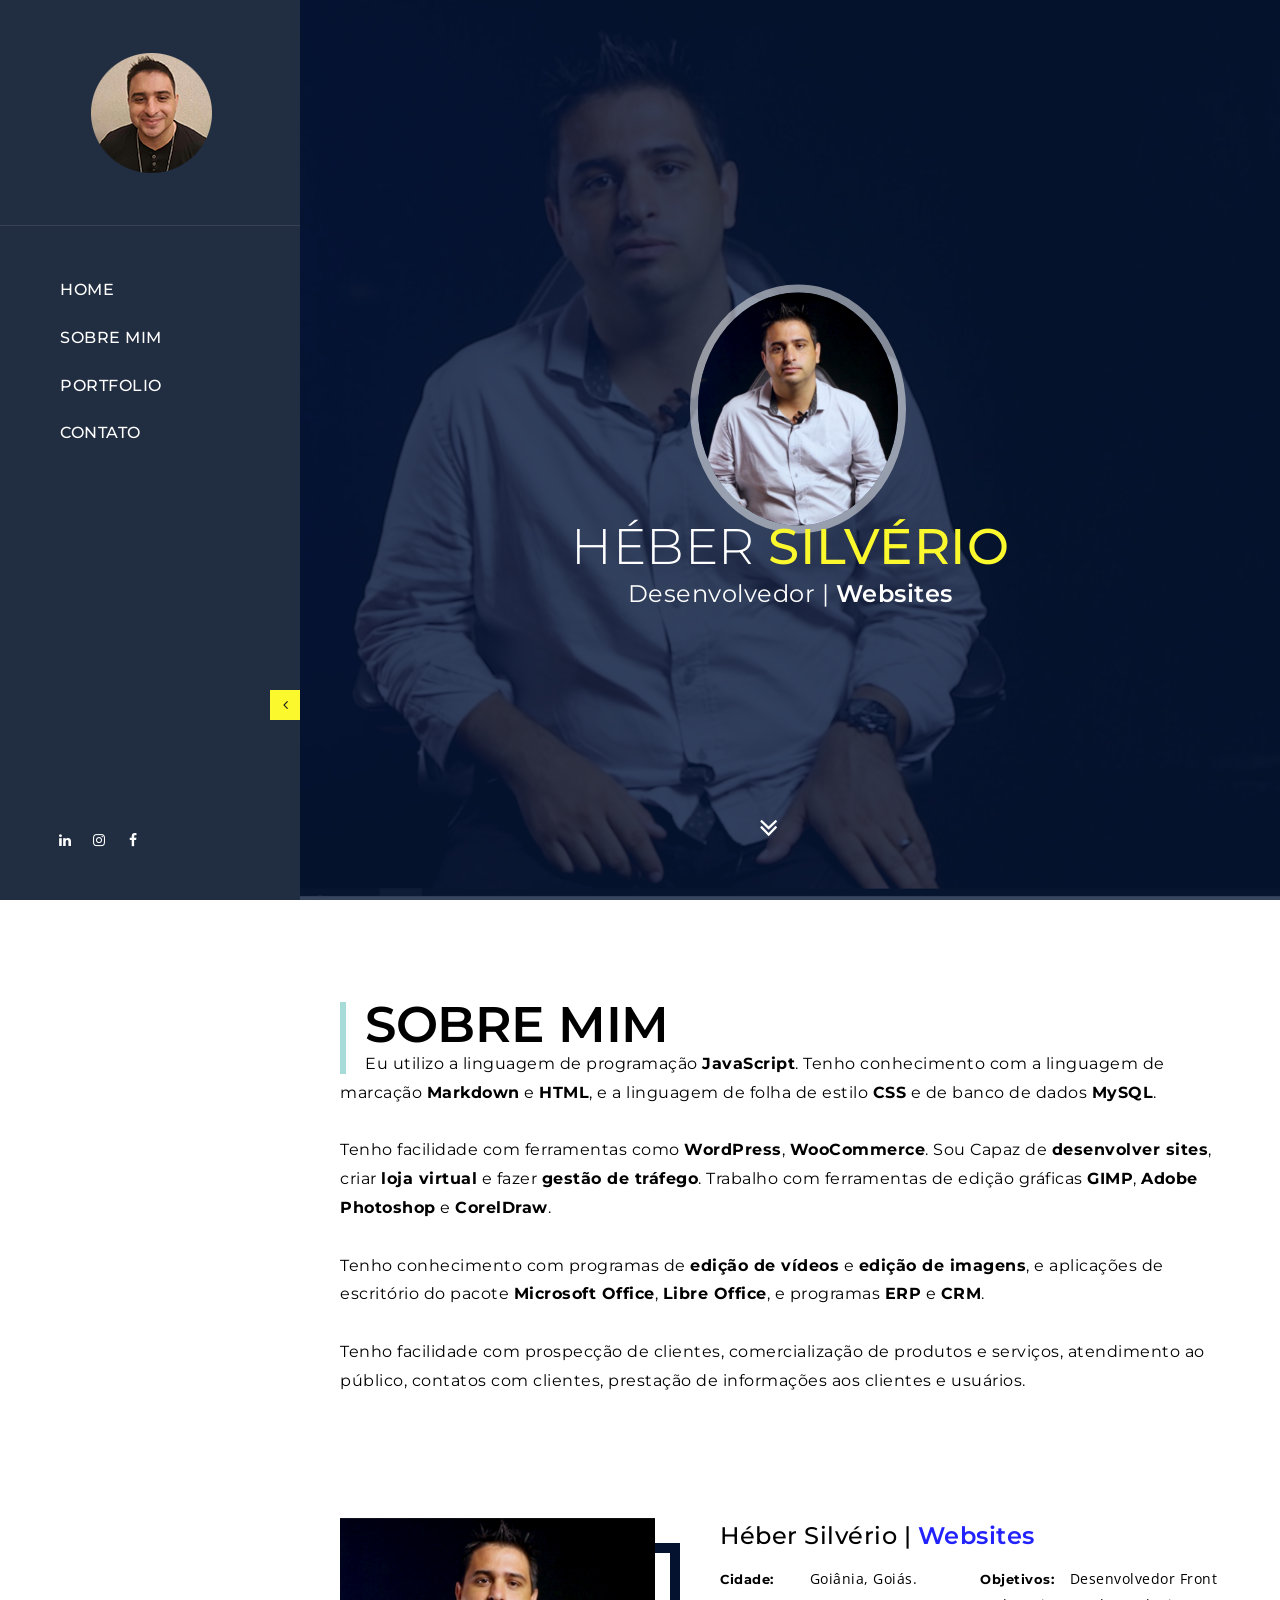
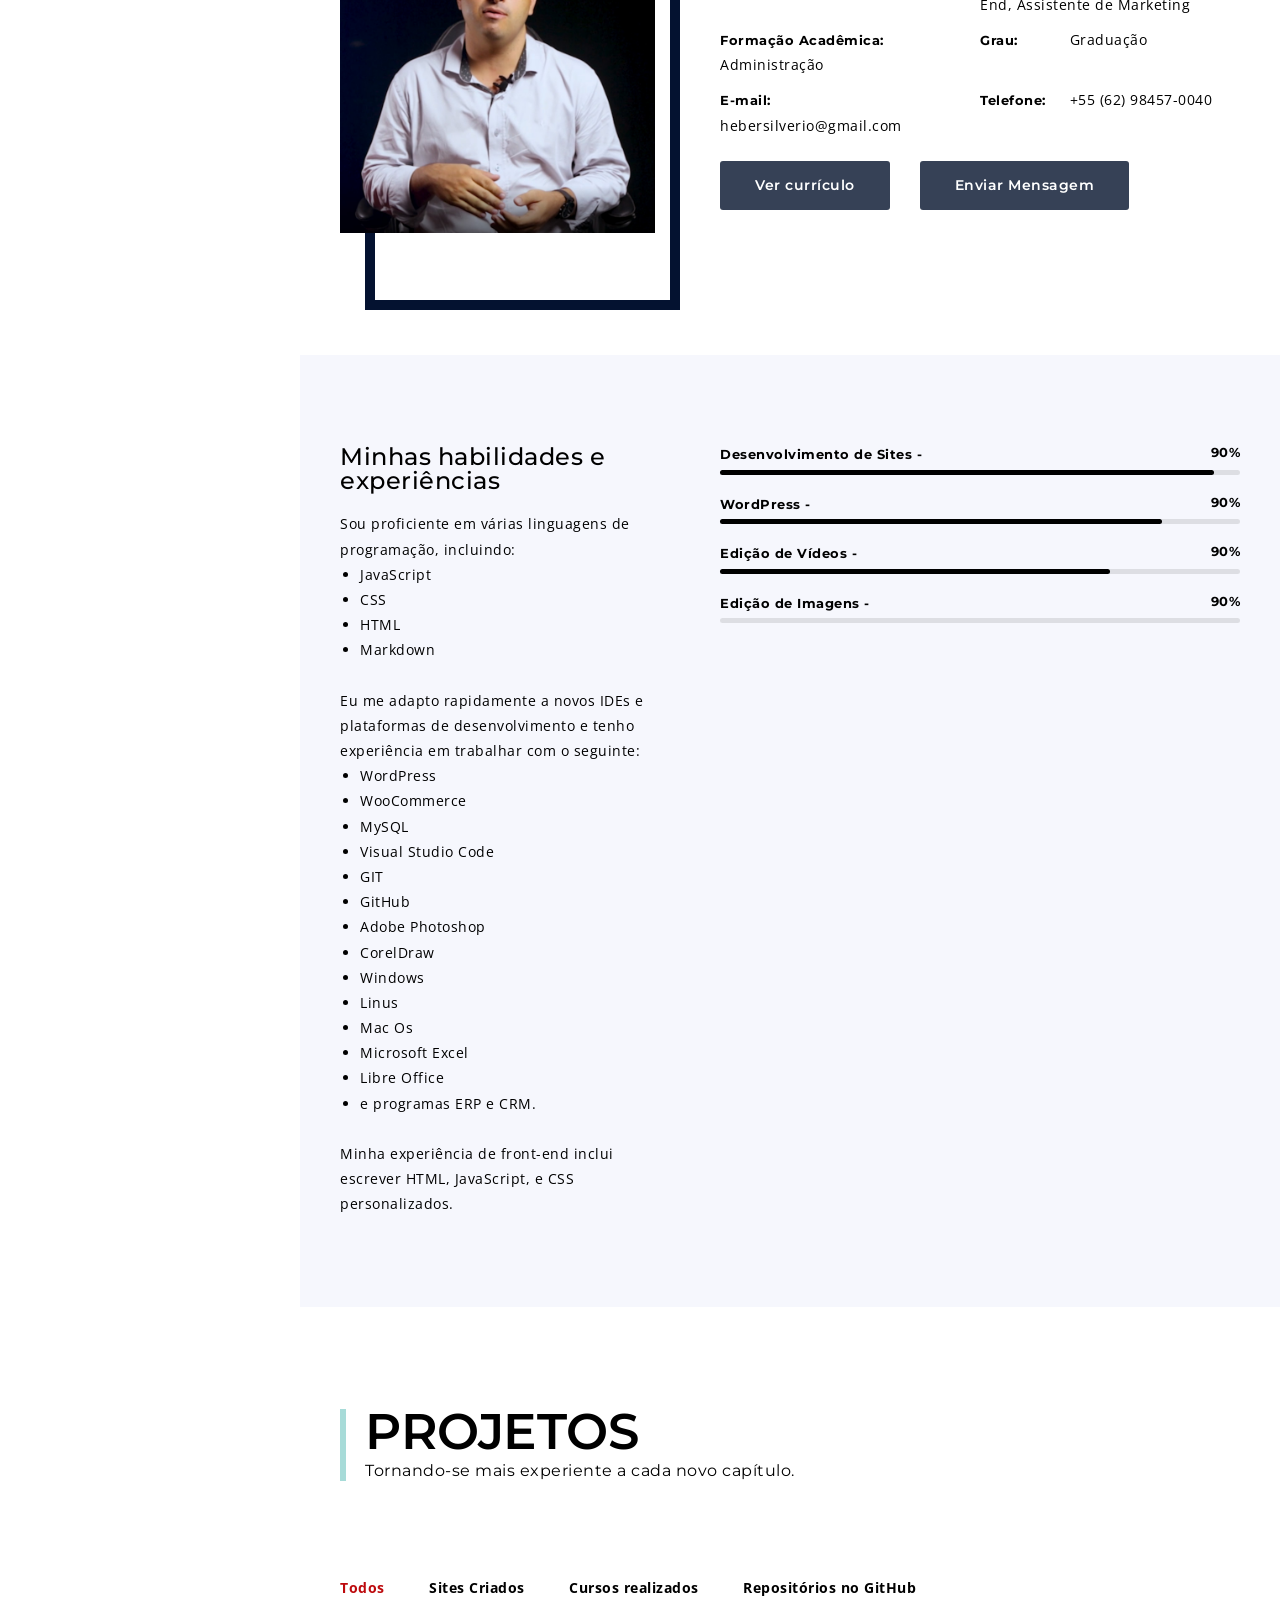
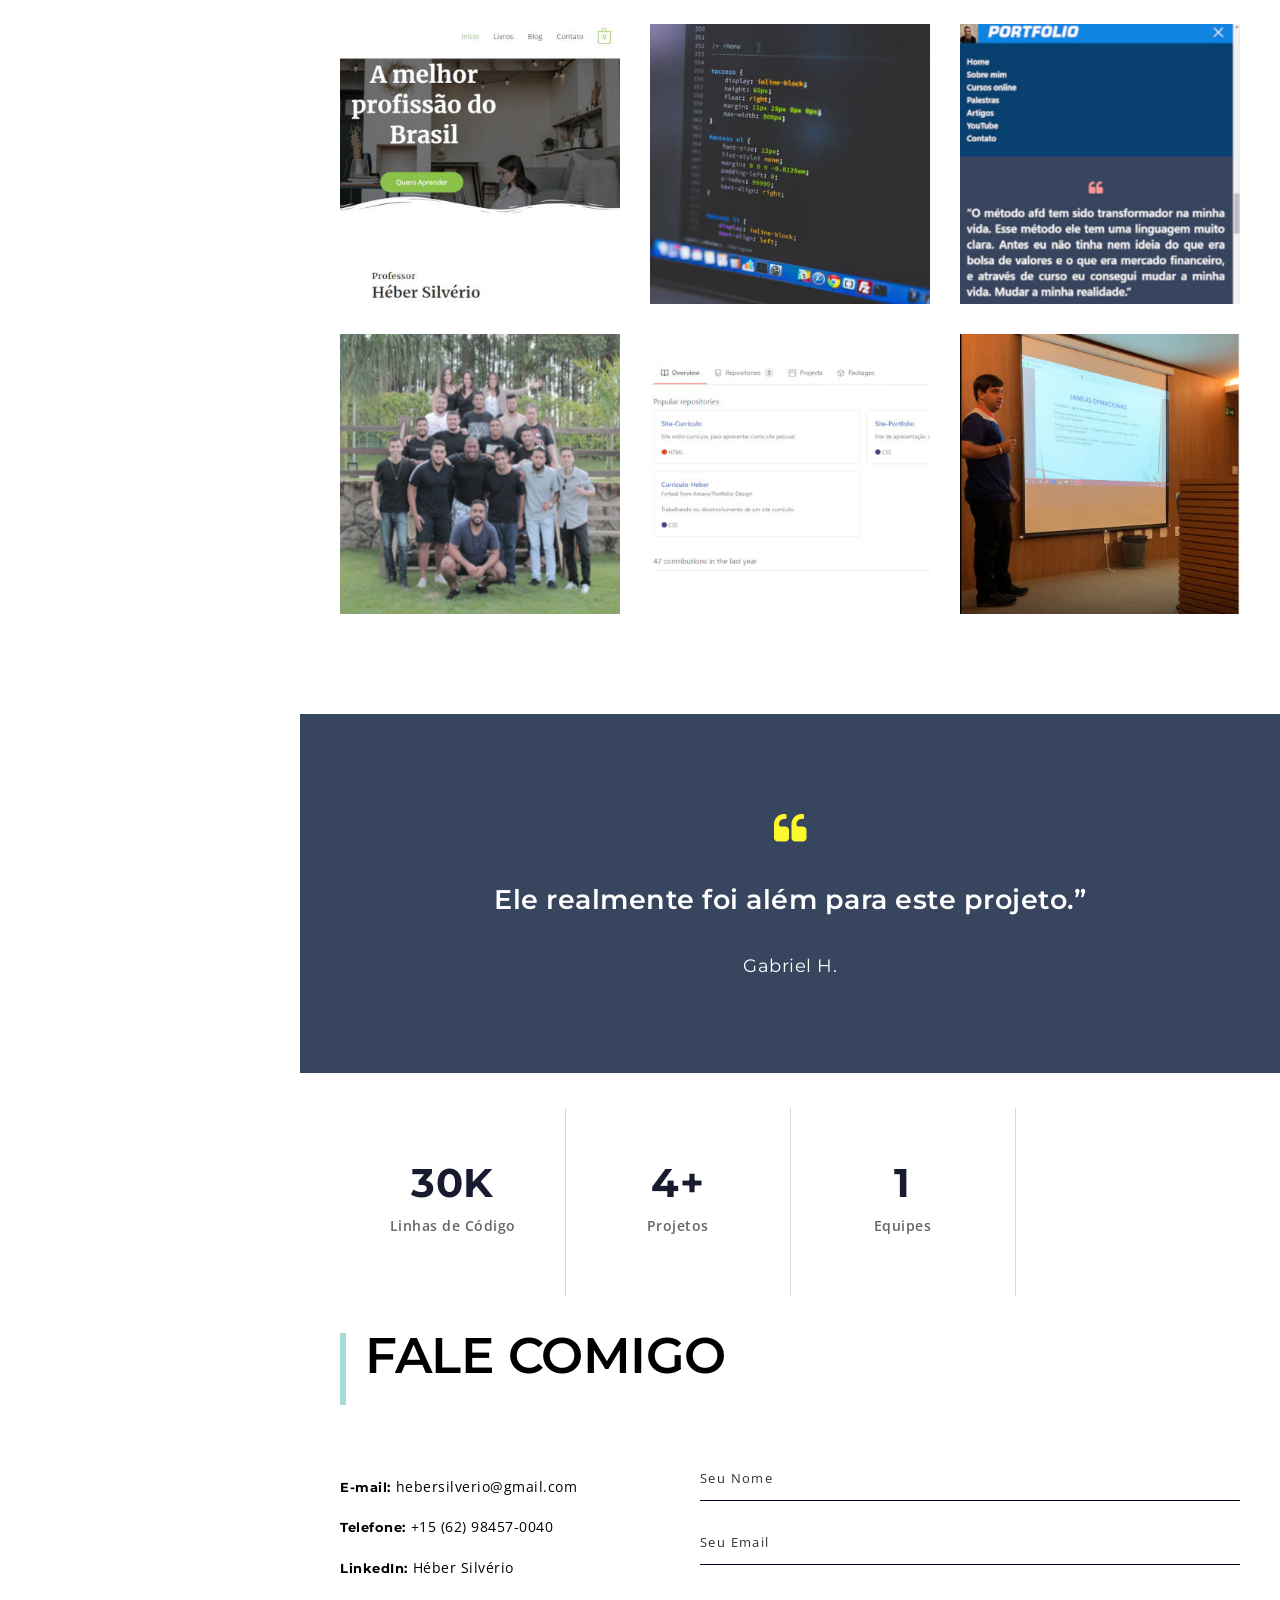
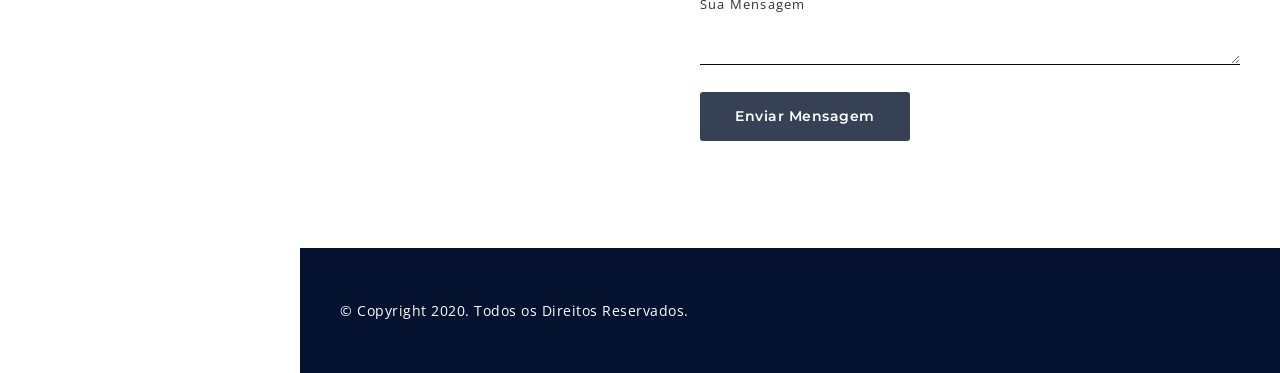
==== index.html @ 70195f23 "objetivos" ====
<!DOCTYPE html>

<html lang="pt-br">


<head>

    <meta http-equiv="Content-Type" content="text/html; charset=utf-8" />
    <meta name="description" content="Currículo de Héber">
    <meta name="Héber Silvério" content="Marketify">
    <meta name="viewport" content="width=device-width, initial-scale=1, maximum-scale=1">
    <title>Currículo Héber</title>
    <!-- STYLES -->
    <link href="https://fonts.googleapis.com/css?family=Montserrat:400,400i,500,500i,600,600i,700,700i,800,800i,900,900i" rel="stylesheet">
    <link href="https://fonts.googleapis.com/css?family=Open+Sans:400,400i,600,600i,700,700i,800,800i" rel="stylesheet">
    <link rel="stylesheet" type="text/css" href="css/plugins.css" />
    <link rel="stylesheet" type="text/css" href="css/style.css" />
    <!--[if lt IE 9]> <script type="text/javascript" src="js/modernizr.custom.js"></script> <![endif]-->
    <!-- /STYLES -->

</head>

<body>
    <!-- WRAPPER ALL -->
    <div class="arlo_tm_wrapper_all">

        <div id="arlo_tm_popup_blog">
            <div class="container">
                <div class="inner_popup scrollable"></div>
            </div>
            <span class="close"><a href="#"></a></span>
        </div>

        <!-- PRELOADER -->
        <div class="arlo_tm_preloader">
            <div class="spinner_wrap">
                <div class="spinner"></div>
            </div>
        </div>
        <!-- /PRELOADER -->

        <!-- MOBILE MENU -->
        <div class="arlo_tm_mobile_header_wrap">
            <div class="main_wrap">
                <div class="logo">
                    <img src="img/logo/logo_mobile.png" alt="" />
                </div>
                <div class="arlo_tm_trigger">
                    <div class="hamburger hamburger--collapse-r">
                        <div class="hamburger-box">
                            <div class="hamburger-inner"></div>
                        </div>
                    </div>
                </div>
            </div>
            <div class="arlo_tm_mobile_menu_wrap">
                <div class="mob_menu">
                    <ul class="anchor_nav">
                        <li><a href="#home">Home</a></li>
                        <li><a href="#about">Sobre mim</a></li>
                        <li><a href="#portfolio">Portfolio</a></li>
                        <li><a href="#contact">Contato</a></li>
                    </ul>
                </div>
            </div>
        </div>
        <!-- /MOBILE MENU -->

        <!-- CONTENT -->
        <div class="arlo_tm_content">

            <!-- LEFTPART -->
            <div class="arlo_tm_leftpart_wrap">
                <div class="leftpart_inner">
                    <div class="logo_wrap">
                        <a href="#"><img src="img/logo/desktop_logo.png" alt="" /></a>
                    </div>
                    <div class="menu_list_wrap">
                        <ul class="anchor_nav">
                            <li><a href="#home">Home</a></li>
                            <li><a href="#about">Sobre mim</a></li>
                            <li><a href="#portfolio">Portfolio</a></li>
                            <li><a href="#contact">Contato</a></li>
                        </ul>
                    </div>
                    <div class="leftpart_bottom">
                        <div class="social_wrap">
                            <ul>
                                <li><a href="https://www.linkedin.com/in/heber-silverio-68b0381b9/"><i class="xcon-linkedin"></i></a></li>
                                <li><a href="https://www.instagram.com/hebersilverio1/?hl=pt-br"><i class="xcon-instagram"></i></a></li>
                                <li><a href="https://web.facebook.com/heber.silverio.73"><i class="xcon-facebook"></i></a></li>
                            </ul>
                        </div>
                    </div>
                    <a class="arlo_tm_resize" href="#"><i class="xcon-angle-left"></i></a>
                </div>
            </div>
            <!-- /LEFTPART -->

            <!-- RIGHTPART -->
            <div class="arlo_tm_rightpart">
                <div class="rightpart_inner">
                    <div class="arlo_tm_section" id="home">
                        <div class="arlo_tm_hero_header_wrap">
                            <div class="arlo_tm_universal_box_wrap">
                                <div class="bg_wrap">
                                    <div class="overlay_image hero jarallax" data-speed="0.1"></div>
                                    <div class="overlay_color hero"></div>
                                </div>
                                <div class="content hero">
                                    <div class="inner_content">
                                        <div class="image_wrap">
                                            <img src="img/about/Hb550x640.jpg" alt="" />
                                        </div>
                                        <div class="name_holder">
                                            <h3>Héber <span>Silvério</span></h3>
                                        </div>
                                        <div class="text_typing">
                                            <p> Desenvolvedor | <span class="arlo_tm_animation_text_word"></span></p>
                                        </div>
                                    </div>
                                </div>
                                <div class="arlo_tm_arrow_wrap bounce anchor">
                                    <a href="#about"><i class="xcon-angle-double-down"></i></a>
                                </div>
                            </div>
                        </div>
                    </div>

                    <!-- ABOUT -->
                    <div class="arlo_tm_section relative" id="about">
                        <div class="arlo_tm_about_wrapper_all">
                            <div class="container">
                                <div class="arlo_tm_title_holder">
                                    <h3>Sobre Mim</h3>
                                    <span>
										Eu utilizo a linguagem de programação <strong>JavaScript</strong>. Tenho conhecimento com a linguagem de marcação <strong>Markdown</strong> e <strong>HTML</strong>, e a linguagem de folha de estilo <strong>CSS</strong> e de banco de dados <strong>MySQL</strong>.  
										<br><br>
										Tenho facilidade com ferramentas como <strong>WordPress</strong>, <strong>WooCommerce</strong>. Sou Capaz de <strong>desenvolver sites</strong>, criar <strong>loja virtual</strong> e fazer <strong>gestão de tráfego</strong>. Trabalho com ferramentas de edição gráficas <strong>GIMP</strong>, <strong>Adobe Photoshop</strong> e <strong>CorelDraw</strong>. 
										<br><br>
										Tenho conhecimento com programas de <strong>edição de vídeos</strong> e <strong>edição de imagens</strong>, e aplicações de escritório do pacote <strong>Microsoft Office</strong>, <strong>Libre Office</strong>, e programas <strong>ERP</strong> e <strong>CRM</strong>. 
										<br><br>
										Tenho facilidade com prospecção de clientes, comercialização de produtos e serviços, atendimento ao público, contatos com clientes, prestação de informações aos clientes e usuários.
										<br><br>
										
								</span>
                                </div>
                                <div class="arlo_tm_about_wrap">
                                    <div class="author_wrap">
                                        <div class="leftbox">
                                            <div class="about_image_wrap parallax" data-relative-input="true">
                                                <div class="image layer" data-depth="0.1">
                                                    <img src="img/hero/Hb750x750.jpg" alt="" />
                                                    <div class="inner" data-img-url="img/hero/Hb750x750.jpg"></div>
                                                </div>
                                                <div class="border layer" data-depth="0.2">
                                                    <img src="img/about/Hb550x640.jpg" alt="" />
                                                    <div class="inner"></div>
                                                </div>
                                            </div>

                                        </div>
                                        <div class="rightbox">
                                            <div class="arlo_tm_mini_title_holder">
                                                <h4>Héber Silvério | <span class="arlo_tm_animation_text_word"></span></h4>
                                            </div>
                                            <div class="definition">
                                            </div>
                                            <div class="about_short_contact_wrap">
                                                <ul>
                                                    <li>
                                                        <span><label>Cidade:</label> Goiânia, Goiás.</span>
                                                    </li>
                                                    <li>
                                                        <span><label>Objetivos:</label> Desenvolvedor Front End, Assistente de Marketing</span>
                                                    </li>
                                                    <li>
                                                        <span><label>Formação Acadêmica:</label> Administração</span>
                                                    </li>
                                                    <li>
                                                        <span><label>Grau:</label> Graduação </span>
                                                    </li>
                                                    <li>
                                                        <span><label>E-mail:</label> <a href="mailto:hebersilverio@gmail.com">hebersilverio&#64;gmail.com</a></span>
                                                    </li>
                                                    <li>
                                                        <span><label>Telefone:</label> <a href="#">+55 (62) 98457-0040</a></span>
                                                    </li>
                                                </ul>
                                            </div>
                                            <div class="buttons_wrap">
                                                <ul>
                                                    <li>
                                                        <a href="img/portfolio/Curriculo-linkedin.pdf"><span>Ver currículo</span></a>
                                                    </li>
                                                    <li class="anchor">
                                                        <a href="#contact"><span>Enviar Mensagem</span></a>
                                                    </li>
                                                </ul>
                                            </div>
                                        </div>
                                    </div>
                                </div>
                            </div>
                        </div>
                    </div>
                    <!-- /ABOUT -->

                    <!-- SKILLS -->
                    <div class="arlo_tm_section">
                        <div class="arlo_tm_skills_wrap">
                            <div class="container">
                                <div class="inner_wrap">
                                    <div class="leftbox">
                                        <div class="arlo_tm_mini_title_holder">
                                            <h4>Minhas habilidades e experiências</h4>
                                        </div>
                                        <p>
                                            Sou proficiente em várias linguagens de programação, incluindo:
                                            <ul style="padding-left: 20px">
                                                <li>
                                                    JavaScript
                                                </li>
                                                <li>
                                                    CSS
                                                </li>
                                                <li>
                                                    HTML
                                                </li>
                                                <li>
                                                    Markdown
                                                </li>
                                            </ul>
                                            <br> Eu me adapto rapidamente a novos IDEs e plataformas de desenvolvimento e tenho experiência em trabalhar com o seguinte:
                                            <ul style="padding-left: 20px">
                                                <li>
                                                    WordPress
                                                </li>
                                                <li>
                                                    WooCommerce
                                                </li>
                                                <li>
                                                    MySQL
                                                </li>
                                                <li>
                                                    Visual Studio Code
                                                </li>
                                                <li>
                                                    GIT
                                                </li>
                                                <li>
                                                    GitHub
                                                </li>
                                                <li>
                                                    Adobe Photoshop
                                                </li>
                                                <li>
                                                    CorelDraw
                                                </li>
                                                <li>
                                                    Windows
                                                </li>
                                                <li>
                                                    Linus
                                                </li>
                                                <li>
                                                    Mac Os
                                                </li>
                                                <li>
                                                    Microsoft Excel
                                                </li>
                                                <li>
                                                    Libre Office
                                                </li>
                                                <li>
                                                    e programas ERP e CRM.
                                                </li>
                                            </ul>
                                            <br> Minha experiência de front-end inclui escrever HTML, JavaScript, e CSS personalizados.
                                        </p>
                                    </div>
                                    <div class="rightbox">
                                        <div class="progress_bar_wrap_total">
                                            <div class="arlo_tm_progress_wrap" data-size="small" data-round="c" data-strip="off">
                                                <div class="arlo_tm_progress" data-value="95" data-color="#000">
                                                    <span><span class="label">Desenvolvimento de Sites - <span class="experience"></span></span><span class="number">90%</span></span>
                                                    <div class="arlo_tm_bar_bg">
                                                        <div class="arlo_tm_bar_wrap">
                                                            <div class="arlo_tm_bar"></div>
                                                        </div>
                                                    </div>
                                                </div>
                                                <div class="arlo_tm_progress" data-value="85" data-color="#000">
                                                    <span><span class="label">WordPress - <span class="experience"></span></span><span class="number">90%</span></span>
                                                    <div class="arlo_tm_bar_bg">
                                                        <div class="arlo_tm_bar_wrap">
                                                            <div class="arlo_tm_bar"></div>
                                                        </div>
                                                    </div>
                                                </div>
                                                <div class="arlo_tm_progress" data-value="75" data-color="#000">
                                                    <span><span class="label">Edição de Vídeos - <span class="experience"></span></span><span class="number">90%</span></span>
                                                    <div class="arlo_tm_bar_bg">
                                                        <div class="arlo_tm_bar_wrap">
                                                            <div class="arlo_tm_bar"></div>
                                                        </div>
                                                    </div>
                                                </div>
                                                <div class="arlo_tm_progress" data-value="90" data-color="#000">
                                                    <span><span class="label">Edição de Imagens - <span class="experience"></span></span><span class="number">90%</span></span>
                                                    <div class="arlo_tm_bar_bg">
                                                        <div class="arlo_tm_bar_wrap">
                                                            <div class="arlo_tm_bar"></div>
                                                        </div>
                                                    </div>
                                                </div>
                                            </div>
                                        </div>
                                    </div>
                                </div>
                            </div>
                        </div>
                    </div>
                    <!-- /SKILLS -->

                    <!-- PORTFOLIO -->
                    <div class="arlo_tm_section relative" id="portfolio">
                        <div class="arlo_tm_portfolio_wrapper_all">

                            <!-- PORTFOLIO FILTER -->
                            <div class="arlo_tm_second_portfolio">
                                <div class="container">
                                    <div class="arlo_tm_portfolio_wrap">
                                        <div class="arlo_tm_title_holder portfolio">
                                            <h3>Projetos</h3>
                                            <span>Tornando-se mais experiente a cada novo capítulo.</span>
                                        </div>
                                        <div class="arlo_tm_portfolio_titles"></div>
                                        <ul class="arlo_tm_portfolio_filter">
                                            <li><a href="#" class="current" data-filter="*">Todos</a></li>
                                            <li><a href="#" data-filter=".website">Sites Criados</a></li>
                                            <li><a href="#" data-filter=".promo">Cursos realizados</a></li>
                                            <li><a href="#" data-filter=".code">Repositórios no GitHub</a></li>
                                        </ul>
                                        <ul class="arlo_tm_portfolio_list gallery_zoom">
                                            <li class="website">
                                                <div class="entry arlo_tm_portfolio_animation_wrap" data-title="Site Método AFD" data-category="Website">
                                                    <a href="portfolio-single.html">
                                                        <img src="img/portfolio/MetodoAfd.jpg" alt="" />
                                                        <div class="arlo_tm_portfolio_image_main" data-img-url="img/portfolio/GameGrid Background API Functions.jpg"></div>
                                                    </a>
                                                </div>
                                            </li>
                                            <li class="promo">
                                                <div class="entry arlo_tm_portfolio_animation_wrap" data-title="Cursos on-line" data-category="Promo">
                                                    <a href="portfolio-single-2.html">
                                                        <img src="img/portfolio/codigo-projeto.jpg" alt="" />
                                                        <div class="arlo_tm_portfolio_image_main" data-img-url="img/portfolio/codigo-projeto.jpg"></div>
                                                    </a>
                                                </div>
                                            </li>
                                            <li class="website">
                                                <div class="entry arlo_tm_portfolio_animation_wrap" data-title="Site Portfólio" data-category="Website">
                                                    <a href="portfolio-single-3.html">
                                                        <img src="img/portfolio/Site-Portfolio.jpg" alt="" />
                                                        <div class="arlo_tm_portfolio_image_main" data-img-url="img/portfolio/Parsing JSON Data Dynamically.jpg"></div>
                                                    </a>
                                                </div>
                                            </li>
                                            <li class="promo">
                                                <div class="entry arlo_tm_portfolio_animation_wrap" data-title="MasterMynd de Programadores" data-category="Promo">
                                                    <a href="portfolio-single-4.html">
                                                        <img src="img/portfolio/brasilia_370x370.jpg" alt="" />
                                                        <div class="arlo_tm_portfolio_image_main" data-img-url="img/portfolio/Bridges Final Promotional Video.mp4"></div>
                                                    </a>
                                                </div>
                                            </li>
                                            <li class="code">
                                                <div class="entry arlo_tm_portfolio_animation_wrap" data-title="Repositório no GitHub" data-category="Code">
                                                    <a href="portfolio-single-5.html">
                                                        <img src="img/portfolio/repositorio-GitHub.jpg" alt="" />
                                                        <div class="arlo_tm_portfolio_image_main" data-img-url="img/portfolio/repositorio-GitHub.jpg"></div>
                                                    </a>
                                                </div>
                                            </li>
                                            <li class="code">
                                                <div class="entry arlo_tm_portfolio_animation_wrap" data-title="Imersão de programadores" data-category="Code">
                                                    <a href="portfolio-single-6.html">
                                                        <img src="img/portfolio/imersao_370x370.jpg" alt="" />
                                                        <div class="arlo_tm_portfolio_image_main" data-img-url="img/portfolio/imersao_370x370.jpg"></div>
                                                    </a>
                                                </div>
                                            </li>
                                        </ul>
                                    </div>
                                </div>
                            </div>
                            <!-- /PORTFOLIO FILTER -->

                        </div>
                    </div>
                    <!-- /PORTFOLIO -->

                    <!-- TESTIMONIALS -->
                    <div class="arlo_tm_section" id="testimonials">
                        <div class="arlo_tm_testimonials_wrapper_all">
                            <div class="arlo_tm_universal_box_wrap">
                                <div class="bg_wrap">
                                    <div class="overlay_image testimonial jarallax" data-speed="0"></div>
                                    <div class="overlay_color testimonial"></div>
                                </div>
                                <div class="content testimonial">
                                    <div class="arlo_tm_testimonial_wrap">
                                        <div class="container">
                                            <div class="carousel_wrap">
                                                <ul class="owl-carousel">
                                                    <li class="item">
                                                        <div class="inner">
                                                            <div class="quotebox_wrap">
                                                                <i class="xcon-quote-left"></i>
                                                            </div>
                                                            <div class="definitions_wrap">
                                                                <p>Ele realmente foi além para este projeto.”</p>
                                                            </div>
                                                            <div class="name_holder">
                                                                <p>Gabriel H.</p>
                                                            </div>
                                                        </div>
                                                    </li>
                                                    <li class="item">
                                                        <div class="inner">
                                                            <div class="quotebox_wrap">
                                                                <i class="xcon-quote-left"></i>
                                                            </div>
                                                            <div class="definitions_wrap">
                                                                <p>“O design parece ótimo e é realmente amigável.”</p>
                                                            </div>
                                                            <div class="name_holder">
                                                                <p>Amanda P.</p>
                                                            </div>
                                                        </div>
                                                    </li>
                                                </ul>
                                            </div>
                                        </div>
                                    </div>
                                </div>
                            </div>
                        </div>
                    </div>
                    <!-- /TESTIMONIALS -->

                    <!-- COUNTERBOX -->
                    <div class="arlo_tm_section">
                        <div class="container">
                            <div class="arlo_tm_counter_wrap" data-col="4" data-delay="300">
                                <ul class="arlo_tm_counter_list arlo_tm_miniboxes">
                                    <li>
                                        <div class="inner arlo_tm_minibox">
                                            <h3><span><span class="arlo_tm_counter" data-from="0" data-to="100" data-speed="3000">0</span>K</span>
                                            </h3>
                                            <span>Linhas de Código</span>
                                        </div>
                                    </li>
                                    <li>
                                        <div class="inner arlo_tm_minibox">
                                            <h3><span><span class="arlo_tm_counter" data-from="0" data-to="12" data-speed="3000">0</span>+</span>
                                            </h3>
                                            <span>Projetos</span>
                                        </div>
                                    </li>
                                    <li>
                                        <div class="inner arlo_tm_minibox">
                                            <h3><span><span class="arlo_tm_counter" data-from="0" data-to="4" data-speed="3000">0</span></span>
                                            </h3>
                                            <span>Equipes</span>
                                        </div>
                                    </li>
                                </ul>
                            </div>
                        </div>
                    </div>
                    <!-- /COUNTERBOX -->

                    <!-- CONTACT & FOOTER -->
                    <div class="arlo_tm_section" id="contact">
                        <div class="container">
                            <div class="arlo_tm_title_holder contact">
                                <h3>Fale Comigo</h3>
                            </div>
                        </div>
                        <div class="arlo_tm_footer_contact_wrapper_all">
                            <div class="arlo_tm_contact_wrap_all">
                                <div class="container">
                                    <div class="leftbox">
                                        <div class="short_info_wrap">
                                            <ul>
                                                <li>
                                                    <p><label>E-mail:</label><span><a href="mailto:abeckma2@uncc.edu">hebersilverio@gmail.com</a></span></p>
                                                </li>
                                                <li>
                                                    <p><label>Telefone:</label><span>+15 (62) 98457-0040</span></p>
                                                </li>
                                                <li>
                                                    <p><label>LinkedIn:</label><span><a href="https://www.linkedin.com/in/heber-silverio-68b0381b9/">Héber Silvério</a></span></p>
                                                </li>
                                            </ul>
                                        </div>
                                    </div>
                                    <div class="rightbox">
                                        <div class="arlo_tm_contact_wrap">
                                            <div class="main_input_wrap">
                                                <form action="/" method="post" class="contact_form" id="contact_form">
                                                    <div class="returnmessage" data-success="Your message has been received. Thank you!"></div>
                                                    <div class="empty_notice"><span>Preencha os campos obrigatórios!</span></div>
                                                    <div class="wrap">
                                                        <input id="name" type="text" placeholder="Seu Nome">
                                                    </div>
                                                    <div class="wrap">
                                                        <input id="email" type="text" placeholder="Seu Email">
                                                    </div>
                                                    <div class="wrap">
                                                        <textarea id="message" placeholder="Sua Mensagem"></textarea>
                                                    </div>
                                                    <div class="arlo_tm_button">
                                                        <a id="send_message" href="#"><span>Enviar Mensagem</span></a>
                                                    </div>
                                                </form>
                                            </div>
                                        </div>
                                    </div>
                                </div>
                            </div>
                            <div class="arlo_tm_footer_wrap">
                                <div class="container">
                                    <p>&copy; Copyright 2020. Todos os Direitos Reservados.</p>
                                </div>
                            </div>
                        </div>
                    </div>
                    <!-- /CONTACT & FOOTER -->

                </div>
            </div>
            <!-- /RIGHTPART -->

            <a class="arlo_tm_totop" href="#"></a>

        </div>
    </div>
    <!-- / WRAPPER ALL -->

    <!-- SCRIPTS -->
    <script src="js/jquery.js"></script>
    <!--[if lt IE 10]> <script type="text/javascript" src="js/ie8.js"></script> <![endif]-->
    <script src="js/plugins.js"></script>
    <script src="js/init.js"></script>
    <!-- /SCRIPTS -->

</body>

</html>
---- css/plugins.css ----
/*
This file is made by Marketify (2018)
This css file includes all base styles and template's main color (in this tempalte main color is pink(#f00a77)). 
Template's main color styles located at the bottom of this file.

01) BASE
02) FORM ELEMENTS
03) FONTELLO
04) SKELETON OR GRID
05) PERFECT SCROLLBAR
06) MAGNIFIC POPUP
07) NAV ANCHOR
08) ANIMATION
09) OWL CAROUSEL

*/

/*------------------------------------------------------------------*/ 
/*	01) BASE
/*------------------------------------------------------------------*/
html,body,div,span,applet,object,iframe,h1,h2,h3,h4,h5,h6,p,blockquote,pre,a,abbr,acronym,address,big,cite,code,del,dfn,em,font,ins,kbd,q,s,samp,small,strike,strong,sub,sup,tt,var,b,u,i,center,dl,dt,dd,ol,ul,li,fieldset,form,label,legend,table,caption,tbody,tfoot,thead,tr,th,td
	{
	background: transparent;
	border: 0;
	margin: 0;
	padding: 0;
	vertical-align: baseline;
	outline: none;
}

article, aside, details, figcaption, figure, footer, header, hgroup, nav, section {
    display: block;
}

blockquote {
	quotes: none;
}

blockquote:before,blockquote:after {
	content: '';
	content: none;
}
ul, ol{
	margin:0px;	
}
ul li, ol li{
	margin-bottom:0px;
}
img{
	vertical-align:middle;
	max-width:100%;
}
iframe{
	max-width:100%;
}
del {
	text-decoration: line-through;
}
a, i{
	border:none;
}
a:hover{text-decoration:none;}

h1, h2, h3, h4, h5, h6{
	font-weight:500;
	line-height: 1;
	font-family: "Montserrat";
}
h1 { font-size: 45px; }
h2 { font-size: 36px; }
h3 { font-size: 30px; }
h4 { font-size: 24px; }
h5 { font-size: 20px; }
h6 { font-size: 16px; }

table{
	width:100%;
	max-width:100%;
	text-align:left;
	border-collapse: collapse;
	border-spacing: 0px;
	margin-bottom:15px;
	color:#999;
	border:1px solid #eee;
}
table tr{
	border:1px solid #eee;
}
table th{
	vertical-align:top;
	color:#333;
	background:none;
	font-size:16px;
	font-weight:normal;
	padding:15px 10px;
	border:1px solid #eee;
}
table td{
	vertical-align:top;
	padding:10px;
	border:1px solid #eee;
}

code, pre {
	padding: 10px;
	padding-bottom: 0;
	border-left: 3px solid #6FBF71;
	border-bottom: 1px solid transparent;
	background: #f7f7f7;
	overflow-x:scroll;
}

pre{
	display: block;	
	word-break: break-all;
	word-wrap: break-word;
}
pre code { white-space: pre-wrap; }

.space10{width:100%; float:left; clear:both; margin-bottom:10px;}
.space20{width:100%; float:left; clear:both; margin-bottom:20px;}
.space30{width:100%; float:left; clear:both; margin-bottom:30px;}
.space40{width:100%; float:left; clear:both; margin-bottom:40px;}
.space50{width:100%; float:left; clear:both; margin-bottom:50px;}
.space60{width:100%; float:left; clear:both; margin-bottom:60px;}
.space70{width:100%; float:left; clear:both; margin-bottom:70px;}
.space80{width:100%; float:left; clear:both; margin-bottom:80px;}
.space90{width:100%; float:left; clear:both; margin-bottom:90px;}
.space100{width:100%; float:left; clear:both; margin-bottom:100px;}
.space200{width:100%; float:left; clear:both; margin-bottom:200px;}
.space300{width:100%; float:left; clear:both; margin-bottom:300px;}
.space400{width:100%; float:left; clear:both; margin-bottom:400px;}
.space500{width:100%; float:left; clear:both; margin-bottom:500px;}
.space1000{width:100%; float:left; clear:both; margin-bottom:1000px;}

/*------------------------------------------------------------------*/ 
/*	02) FORM ELEMENTS
/*------------------------------------------------------------------*/

textarea{
	border-radius:0;
	font-size:13px;
	color:#333;
	resize:vertical;
	font-family:"Open Sans";
	letter-spacing: 1.2px !important;
	
	-webkit-box-sizing: border-box; /* Safari/Chrome, other WebKit */
	-moz-box-sizing: border-box;    /* Firefox, other Gecko */
	-ms-box-sizing: border-box;     /* IE 10 + */
	box-sizing: border-box;         /* Opera/IE 8+ */
	
	line-height:1.4;
	padding:10px!important;
	width:100%;
	border:1px solid #eee;
	
	-webkit-transition: all .3s ease;
	   -moz-transition: all .3s ease;
	    -ms-transition: all .3s ease;
	     -o-transition: all .3s ease;
	        transition: all .3s ease;
}
input[type="text"],
input[type="password"],
input[type="datetime"],
input[type="datetime-local"],
input[type="date"],
input[type="month"],
input[type="time"],
input[type="week"],
input[type="number"],
input[type="email"],
input[type="url"],
input[type="search"],
input[type="tel"],
input[type="color"],
.uneditable-input {
	border-radius:0;
	font-size:13px;
	min-width:auto;
	color:#333;
	letter-spacing:1.4px;
	
	-webkit-box-sizing: border-box; /* Safari/Chrome, other WebKit */
	-moz-box-sizing: border-box;    /* Firefox, other Gecko */
	-ms-box-sizing: border-box;     /* IE 10 + */
	box-sizing: border-box;         /* Opera/IE 8+ */
	
	font-family:"Open Sans";
	
	line-height:1.6;
	padding:10px!important;
	height:44px;
	vertical-align:middle;
	border:1px solid #eee;
	
	-webkit-transition: all .3s ease;
	   -moz-transition: all .3s ease;
	    -ms-transition: all .3s ease;
	     -o-transition: all .3s ease;
	        transition: all .3s ease;
}

textarea:focus,
input[type="text"]:focus,
input[type="password"]:focus,
input[type="datetime"]:focus,
input[type="datetime-local"]:focus,
input[type="date"]:focus,
input[type="month"]:focus,
input[type="time"]:focus,
input[type="week"]:focus,
input[type="number"]:focus,
input[type="email"]:focus,
input[type="url"]:focus,
input[type="search"]:focus,
input[type="tel"]:focus,
input[type="color"]:focus,
.uneditable-input:focus {
	border-color:#ccc;
	background:#eee;
}

input[type="submit"]{
	padding: 13px 15px;
	height: 40px;
	line-height: 1;
	text-transform: uppercase;
	font-size: 13px;
	font-weight: 600;
	text-decoration: none;
	letter-spacing: 0.5px;
	border:none;
	cursor:pointer;
	color: #FFF;
	background:#777;
	
	-webkit-transition: all .3s ease;
	   -moz-transition: all .3s ease;
	    -ms-transition: all .3s ease;
	     -o-transition: all .3s ease;
	        transition: all .3s ease;
}
input[type="submit"]:hover{
	background:#444;
}
select{
	padding:8px;
	border:2px solid #eee;
}
input[type="button"]{
	cursor:pointer;
	-webkit-transition: all .3s ease;
	   -moz-transition: all .3s ease;
	    -ms-transition: all .3s ease;
	     -o-transition: all .3s ease;
	        transition: all .3s ease;
}

/*------------------------------------------------------------------*/ 
/*	03) FONTELLO
/*------------------------------------------------------------------*/

@font-face {
  font-family: 'xcon';
  src: url('font/xcon.eot?4965248');
  src: url('font/xcon.eot?4965248#iefix') format('embedded-opentype'),
       url('font/xcon.woff2?4965248') format('woff2'),
       url('font/xcon.woff?4965248') format('woff'),
       url('font/xcon.ttf?4965248') format('truetype'),
       url('font/xcon.svg?4965248#xcon') format('svg');
  font-weight: normal;
  font-style: normal;
}
/* Chrome hack: SVG is rendered more smooth in Windozze. 100% magic, uncomment if you need it. */
/* Note, that will break hinting! In other OS-es font will be not as sharp as it could be */
/*
@media screen and (-webkit-min-device-pixel-ratio:0) {
  @font-face {
    font-family: 'xcon';
    src: url('../font/xcon.svg?4965248#xcon') format('svg');
  }
}
*/
 
 [class^="xcon-"]:before, [class*=" xcon-"]:before {
  font-family: "xcon";
  font-style: normal;
  font-weight: normal;
  speak: none;
 
  display: inline-block;
  text-decoration: inherit;
  width: 1em;
  margin-right: .2em;
  text-align: center;
  /* opacity: .8; */
 
  /* For safety - reset parent styles, that can break glyph codes*/
  font-variant: normal;
  text-transform: none;
 
  /* fix buttons height, for twitter bootstrap */
  line-height: 1em;
 
  /* Animation center compensation - margins should be symmetric */
  /* remove if not needed */
  margin-left: .2em;
 
  /* you can be more comfortable with increased icons size */
  /* font-size: 120%; */
 
  /* Font smoothing. That was taken from TWBS */
  -webkit-font-smoothing: antialiased;
  -moz-osx-font-smoothing: grayscale;
 
  /* Uncomment for 3D effect */
  /* text-shadow: 1px 1px 1px rgba(127, 127, 127, 0.3); */
}
 
.xcon-phone:before { content: '\e800'; } /* '' */
.xcon-mail:before { content: '\e801'; } /* '' */
.xcon-globe:before { content: '\e802'; } /* '' */
.xcon-glass:before { content: '\e803'; } /* '' */
.xcon-music:before { content: '\e804'; } /* '' */
.xcon-search:before { content: '\e805'; } /* '' */
.xcon-star:before { content: '\e806'; } /* '' */
.xcon-star-empty:before { content: '\e807'; } /* '' */
.xcon-heart:before { content: '\e808'; } /* '' */
.xcon-cancel-circled:before { content: '\e809'; } /* '' */
.xcon-ok:before { content: '\e80a'; } /* '' */
.xcon-bookmark:before { content: '\e80b'; } /* '' */
.xcon-thumbs-up:before { content: '\e80c'; } /* '' */
.xcon-thumbs-down:before { content: '\e80d'; } /* '' */
.xcon-download:before { content: '\e80e'; } /* '' */
.xcon-upload:before { content: '\e80f'; } /* '' */
.xcon-lock-open:before { content: '\e810'; } /* '' */
.xcon-lock:before { content: '\e811'; } /* '' */
.xcon-bell:before { content: '\e812'; } /* '' */
.xcon-location:before { content: '\e813'; } /* '' */
.xcon-attention:before { content: '\e814'; } /* '' */
.xcon-cog:before { content: '\e815'; } /* '' */
.xcon-resize-full:before { content: '\e816'; } /* '' */
.xcon-resize-small:before { content: '\e817'; } /* '' */
.xcon-resize-horizontal:before { content: '\e818'; } /* '' */
.xcon-resize-vertical:before { content: '\e819'; } /* '' */
.xcon-basket:before { content: '\e81a'; } /* '' */
.xcon-calendar:before { content: '\e81b'; } /* '' */
.xcon-wrench:before { content: '\e81c'; } /* '' */
.xcon-folder:before { content: '\e81d'; } /* '' */
.xcon-folder-open:before { content: '\e81e'; } /* '' */
.xcon-volume-off:before { content: '\e81f'; } /* '' */
.xcon-volume-up:before { content: '\e820'; } /* '' */
.xcon-volume-down:before { content: '\e821'; } /* '' */
.xcon-clock:before { content: '\e822'; } /* '' */
.xcon-zoom-out:before { content: '\e823'; } /* '' */
.xcon-zoom-in:before { content: '\e824'; } /* '' */
.xcon-down-dir:before { content: '\e825'; } /* '' */
.xcon-up-dir:before { content: '\e826'; } /* '' */
.xcon-left-dir:before { content: '\e827'; } /* '' */
.xcon-right-dir:before { content: '\e828'; } /* '' */
.xcon-down-open:before { content: '\e829'; } /* '' */
.xcon-left-open:before { content: '\e82a'; } /* '' */

.xcon-right-open:before { content: '\e82b'; } /* '' */
.xcon-up-open:before { content: '\e82c'; } /* '' */
.xcon-down-big:before { content: '\e82d'; } /* '' */
.xcon-left-big:before { content: '\e82e'; } /* '' */
.xcon-right-big:before { content: '\e82f'; } /* '' */
.xcon-up-big:before { content: '\e830'; } /* '' */
.xcon-play:before { content: '\e831'; } /* '' */
.xcon-spin3:before { content: '\e832'; } /* '' */
.xcon-play-circled2:before { content: '\e833'; } /* '' */
.xcon-pause:before { content: '\e834'; } /* '' */
.xcon-to-end:before { content: '\e835'; } /* '' */
.xcon-to-end-alt:before { content: '\e836'; } /* '' */
.xcon-to-start:before { content: '\e837'; } /* '' */
.xcon-flash:before { content: '\e838'; } /* '' */
.xcon-to-start-alt:before { content: '\e839'; } /* '' */
.xcon-fast-fw:before { content: '\e83a'; } /* '' */
.xcon-fast-bw:before { content: '\e83b'; } /* '' */
.xcon-off:before { content: '\e83c'; } /* '' */
.xcon-check:before { content: '\e83d'; } /* '' */
.xcon-comment:before { content: '\e83e'; } /* '' */
.xcon-chat:before { content: '\e83f'; } /* '' */
.xcon-forward:before { content: '\e840'; } /* '' */
.xcon-eye:before { content: '\e841'; } /* '' */
.xcon-eye-off:before { content: '\e842'; } /* '' */
.xcon-star-half:before { content: '\e843'; } /* '' */
.xcon-heart-empty:before { content: '\e844'; } /* '' */
.xcon-camera:before { content: '\e845'; } /* '' */
.xcon-videocam:before { content: '\e846'; } /* '' */
.xcon-picture:before { content: '\e847'; } /* '' */
.xcon-camera-alt:before { content: '\e848'; } /* '' */
.xcon-video:before { content: '\e849'; } /* '' */
.xcon-home:before { content: '\e84a'; } /* '' */
.xcon-pencil:before { content: '\e84b'; } /* '' */
.xcon-trash-empty:before { content: '\e84c'; } /* '' */
.xcon-camera-1:before { content: '\e84d'; } /* '' */
.xcon-move:before { content: '\f047'; } /* '' */
.xcon-bookmark-empty:before { content: '\f097'; } /* '' */
.xcon-twitter:before { content: '\f099'; } /* '' */
.xcon-facebook:before { content: '\f09a'; } /* '' */
.xcon-rss:before { content: '\f09e'; } /* '' */
.xcon-resize-full-alt:before { content: '\f0b2'; } /* '' */
.xcon-gplus:before { content: '\f0d5'; } /* '' */
.xcon-sort-down:before { content: '\f0dd'; } /* '' */
.xcon-sort-up:before { content: '\f0de'; } /* '' */
.xcon-mail-alt:before { content: '\f0e0'; } /* '' */
.xcon-linkedin:before { content: '\f0e1'; } /* '' */
.xcon-comment-empty:before { content: '\f0e5'; } /* '' */
.xcon-chat-empty:before { content: '\f0e6'; } /* '' */
.xcon-bell-alt:before { content: '\f0f3'; } /* '' */
.xcon-angle-double-left:before { content: '\f100'; } /* '' */
.xcon-angle-double-right:before { content: '\f101'; } /* '' */
.xcon-angle-double-up:before { content: '\f102'; } /* '' */
.xcon-angle-double-down:before { content: '\f103'; } /* '' */
.xcon-angle-left:before { content: '\f104'; } /* '' */
.xcon-angle-right:before { content: '\f105'; } /* '' */
.xcon-angle-up:before { content: '\f106'; } /* '' */
.xcon-angle-down:before { content: '\f107'; } /* '' */
.xcon-desktop:before { content: '\f108'; } /* '' */
.xcon-laptop:before { content: '\f109'; } /* '' */
.xcon-tablet:before { content: '\f10a'; } /* '' */
.xcon-mobile:before { content: '\f10b'; } /* '' */
.xcon-quote-left:before { content: '\f10d'; } /* '' */
.xcon-reply:before { content: '\f112'; } /* '' */
.xcon-folder-empty:before { content: '\f114'; } /* '' */
.xcon-folder-open-empty:before { content: '\f115'; } /* '' */
.xcon-reply-all:before { content: '\f122'; } /* '' */
.xcon-star-half-alt:before { content: '\f123'; } /* '' */
.xcon-direction:before { content: '\f124'; } /* '' */
.xcon-attention-alt:before { content: '\f12a'; } /* '' */
.xcon-mic:before { content: '\f130'; } /* '' */
.xcon-mute:before { content: '\f131'; } /* '' */
.xcon-play-circled:before { content: '\f144'; } /* '' */
.xcon-ok-squared:before { content: '\f14a'; } /* '' */
.xcon-euro:before { content: '\f153'; } /* '' */
.xcon-pound:before { content: '\f154'; } /* '' */
.xcon-dollar:before { content: '\f155'; } /* '' */
.xcon-thumbs-up-alt:before { content: '\f164'; } /* '' */
.xcon-thumbs-down-alt:before { content: '\f165'; } /* '' */
.xcon-youtube-play:before { content: '\f16a'; } /* '' */
.xcon-instagram:before { content: '\f16d'; } /* '' */
.xcon-tumblr:before { content: '\f173'; } /* '' */
.xcon-down:before { content: '\f175'; } /* '' */
.xcon-up:before { content: '\f176'; } /* '' */
.xcon-left:before { content: '\f177'; } /* '' */
.xcon-right:before { content: '\f178'; } /* '' */
.xcon-apple:before { content: '\f179'; } /* '' */
.xcon-dribbble:before { content: '\f17d'; } /* '' */
.xcon-vkontakte:before { content: '\f189'; } /* '' */
.xcon-mail-squared:before { content: '\f199'; } /* '' */
.xcon-google:before { content: '\f1a0'; } /* '' */
.xcon-behance:before { content: '\f1b4'; } /* '' */
.xcon-paper-plane:before { content: '\f1d8'; } /* '' */
.xcon-paper-plane-empty:before { content: '\f1d9'; } /* '' */
.xcon-share:before { content: '\f1e0'; } /* '' */
.xcon-share-squared:before { content: '\f1e1'; } /* '' */
.xcon-cc-visa:before { content: '\f1f0'; } /* '' */
.xcon-cc-mastercard:before { content: '\f1f1'; } /* '' */
.xcon-cc-discover:before { content: '\f1f2'; } /* '' */
.xcon-cc-amex:before { content: '\f1f3'; } /* '' */
.xcon-cc-paypal:before { content: '\f1f4'; } /* '' */
.xcon-cc-stripe:before { content: '\f1f5'; } /* '' */
.xcon-bell-off:before { content: '\f1f6'; } /* '' */
.xcon-bell-off-empty:before { content: '\f1f7'; } /* '' */
.xcon-toggle-off:before { content: '\f204'; } /* '' */
.xcon-toggle-on:before { content: '\f205'; } /* '' */
.xcon-pinterest:before { content: '\f231'; } /* '' */
.xcon-hourglass-o:before { content: '\f250'; } /* '' */
.xcon-trademark:before { content: '\f25c'; } /* '' */
.xcon-registered:before { content: '\f25d'; } /* '' */
.xcon-odnoklassniki:before { content: '\f263'; } /* '' */
.xcon-safari:before { content: '\f267'; } /* '' */
.xcon-chrome:before { content: '\f268'; } /* '' */
.xcon-firefox:before { content: '\f269'; } /* '' */
.xcon-opera:before { content: '\f26a'; } /* '' */
.xcon-internet-explorer:before { content: '\f26b'; } /* '' */
.xcon-vimeo:before { content: '\f27d'; } /* '' */

/*
* 	Responsive grid pixel system - v1.1
* 	Copyright 2017, FriendsLaboratory
*   Author: FriendsLaboratory
* 	Created Date : 01-01-2017
*/
.clearfix{
  *zoom: 1;
  clear:both;
}
.clearfix:before,
.clearfix:after {
  display: table;
  line-height: 0;
  content: "";
}
.clearfix:after {
  clear: both;
}

/*------------------------------------------------------------------*/ 
/*	04) SKELETON OR GRID
/*------------------------------------------------------------------*/

.container {
	max-width: 1250px;
	width:100%;
	margin-left: auto;
	margin-right: auto;
	height:auto;
	padding:0px 40px;
	position:relative;
	clear:both;
	
	-webkit-box-sizing: border-box; /* Safari/Chrome, other WebKit */
	-moz-box-sizing: border-box;    /* Firefox, other Gecko */
	box-sizing: border-box;         /* Opera/IE 8+ */
}
.container.full{
	max-width:100%;
}
.row {
	height:auto;
} 
[class*="fl-col"], .fl-sidebar{
	float: left;
	margin-right: 4%;
}
[class*="fl-col"].float-right{
	float:right;
}
[class*="fl-col"].last, .fl-sidebar.last, [class*="fl-col"].no-space, .fl-col-12{
	margin-right:0px;
}
  
.fl-col-12 {  width: 100%;      }
.fl-col-9  {  width: 74%;       }
.fl-col-8  {  width: 65.3333%;  }
.fl-col-6  {  width: 48%;       }
.fl-col-4  {  width: 30.6666%;  }
.fl-col-3  {  width: 22%;       }
.fl-sidebar  {  width: 30.6666%;     }

.fl-col-9.no-space  {  width: 78%;  }
.fl-col-8.no-space  {  width: 69.3333%;  }
.fl-col-6.no-space  {  width: 52%;  }
.fl-col-4.no-space  {  width: 34.6666%;  }
.fl-col-3.no-space  {  width: 26%;  }

@media (max-width: 1040px) {
.fl-sidebar  {  width: 100%; clear:both; margin-right:0px; padding:50px 0px;  }
.fl-col-8.fix { width:100%; }
.container{padding:0px 20px;}
}

@media (max-width: 768px) {
.fl-col-12 {  width: 100%;  }
.fl-col-9  {  width: 100%;  }
.fl-col-8  {  width: 100%;  }
.fl-col-6  {  width: 100%;  }
.fl-col-4  {  width: 100%;  }
.fl-col-3  {  width: 100%;  }
}

@media (max-width: 480px) {
.container{padding:0px 10px;}
}

/*------------------------------------------------------------------*/ 
/*	05) PERFECT SCROLLBAR
/*------------------------------------------------------------------*/

.mCustomScrollbar{-ms-touch-action:pinch-zoom;touch-action:pinch-zoom}.mCustomScrollbar.mCS_no_scrollbar,.mCustomScrollbar.mCS_touch_action{-ms-touch-action:auto;touch-action:auto}.mCustomScrollBox{position:relative;overflow:hidden;height:100%;max-width:100%;outline:0;direction:ltr}.mCSB_container{overflow:hidden;width:auto;height:auto}.mCSB_inside>.mCSB_container{margin-right:30px}.mCSB_container.mCS_no_scrollbar_y.mCS_y_hidden{margin-right:0}.mCS-dir-rtl>.mCSB_inside>.mCSB_container{margin-right:0;margin-left:30px}.mCS-dir-rtl>.mCSB_inside>.mCSB_container.mCS_no_scrollbar_y.mCS_y_hidden{margin-left:0}.mCSB_scrollTools{position:absolute;width:16px;height:auto;left:auto;top:0;right:0;bottom:0;opacity:.75;filter:"alpha(opacity=75)";-ms-filter:"alpha(opacity=75)"}.mCSB_outside+.mCSB_scrollTools{right:-26px}.mCS-dir-rtl>.mCSB_inside>.mCSB_scrollTools,.mCS-dir-rtl>.mCSB_outside+.mCSB_scrollTools{right:auto;left:0}.mCS-dir-rtl>.mCSB_outside+.mCSB_scrollTools{left:-26px}.mCSB_scrollTools .mCSB_draggerContainer{position:absolute;top:0;left:0;bottom:0;right:0;height:auto}.mCSB_scrollTools a+.mCSB_draggerContainer{margin:20px 0}.mCSB_scrollTools .mCSB_draggerRail{width:2px;height:100%;margin:0 auto;-webkit-border-radius:16px;-moz-border-radius:16px;border-radius:16px}.mCSB_scrollTools .mCSB_dragger{cursor:pointer;width:100%;height:30px;z-index:1}.mCSB_scrollTools .mCSB_dragger .mCSB_dragger_bar{position:relative;width:4px;height:100%;margin:0 auto;-webkit-border-radius:16px;-moz-border-radius:16px;border-radius:16px;text-align:center}.mCSB_scrollTools_vertical.mCSB_scrollTools_onDrag_expand .mCSB_dragger.mCSB_dragger_onDrag_expanded .mCSB_dragger_bar,.mCSB_scrollTools_vertical.mCSB_scrollTools_onDrag_expand .mCSB_draggerContainer:hover .mCSB_dragger .mCSB_dragger_bar{width:12px}.mCSB_scrollTools_vertical.mCSB_scrollTools_onDrag_expand .mCSB_dragger.mCSB_dragger_onDrag_expanded+.mCSB_draggerRail,.mCSB_scrollTools_vertical.mCSB_scrollTools_onDrag_expand .mCSB_draggerContainer:hover .mCSB_draggerRail{width:8px}.mCSB_scrollTools .mCSB_buttonDown,.mCSB_scrollTools .mCSB_buttonUp{display:block;position:absolute;height:20px;width:100%;overflow:hidden;margin:0 auto;cursor:pointer}.mCSB_scrollTools .mCSB_buttonDown{bottom:0}.mCSB_horizontal.mCSB_inside>.mCSB_container{margin-right:0;margin-bottom:30px}.mCSB_horizontal.mCSB_outside>.mCSB_container{min-height:100%}.mCSB_horizontal>.mCSB_container.mCS_no_scrollbar_x.mCS_x_hidden{margin-bottom:0}.mCSB_scrollTools.mCSB_scrollTools_horizontal{width:auto;height:16px;top:auto;right:0;bottom:0;left:0}.mCustomScrollBox+.mCSB_scrollTools+.mCSB_scrollTools.mCSB_scrollTools_horizontal,.mCustomScrollBox+.mCSB_scrollTools.mCSB_scrollTools_horizontal{bottom:-26px}.mCSB_scrollTools.mCSB_scrollTools_horizontal a+.mCSB_draggerContainer{margin:0 20px}.mCSB_scrollTools.mCSB_scrollTools_horizontal .mCSB_draggerRail{width:100%;height:2px;margin:7px 0}.mCSB_scrollTools.mCSB_scrollTools_horizontal .mCSB_dragger{width:30px;height:100%;left:0}.mCSB_scrollTools.mCSB_scrollTools_horizontal .mCSB_dragger .mCSB_dragger_bar{width:100%;height:4px;margin:6px auto}.mCSB_scrollTools_horizontal.mCSB_scrollTools_onDrag_expand .mCSB_dragger.mCSB_dragger_onDrag_expanded .mCSB_dragger_bar,.mCSB_scrollTools_horizontal.mCSB_scrollTools_onDrag_expand .mCSB_draggerContainer:hover .mCSB_dragger .mCSB_dragger_bar{height:12px;margin:2px auto}.mCSB_scrollTools_horizontal.mCSB_scrollTools_onDrag_expand .mCSB_dragger.mCSB_dragger_onDrag_expanded+.mCSB_draggerRail,.mCSB_scrollTools_horizontal.mCSB_scrollTools_onDrag_expand .mCSB_draggerContainer:hover .mCSB_draggerRail{height:8px;margin:4px 0}.mCSB_scrollTools.mCSB_scrollTools_horizontal .mCSB_buttonLeft,.mCSB_scrollTools.mCSB_scrollTools_horizontal .mCSB_buttonRight{display:block;position:absolute;width:20px;height:100%;overflow:hidden;margin:0 auto;cursor:pointer}.mCSB_scrollTools.mCSB_scrollTools_horizontal .mCSB_buttonLeft{left:0}.mCSB_scrollTools.mCSB_scrollTools_horizontal .mCSB_buttonRight{right:0}.mCSB_container_wrapper{position:absolute;height:auto;width:auto;overflow:hidden;top:0;left:0;right:0;bottom:0;margin-right:30px;margin-bottom:30px}.mCSB_container_wrapper>.mCSB_container{padding-right:30px;padding-bottom:30px;-webkit-box-sizing:border-box;-moz-box-sizing:border-box;box-sizing:border-box}.mCSB_vertical_horizontal>.mCSB_scrollTools.mCSB_scrollTools_vertical{bottom:20px}.mCSB_vertical_horizontal>.mCSB_scrollTools.mCSB_scrollTools_horizontal{right:20px}.mCSB_container_wrapper.mCS_no_scrollbar_x.mCS_x_hidden+.mCSB_scrollTools.mCSB_scrollTools_vertical{bottom:0}.mCS-dir-rtl>.mCustomScrollBox.mCSB_vertical_horizontal.mCSB_inside>.mCSB_scrollTools.mCSB_scrollTools_horizontal,.mCSB_container_wrapper.mCS_no_scrollbar_y.mCS_y_hidden+.mCSB_scrollTools~.mCSB_scrollTools.mCSB_scrollTools_horizontal{right:0}.mCS-dir-rtl>.mCustomScrollBox.mCSB_vertical_horizontal.mCSB_inside>.mCSB_scrollTools.mCSB_scrollTools_horizontal{left:20px}.mCS-dir-rtl>.mCustomScrollBox.mCSB_vertical_horizontal.mCSB_inside>.mCSB_container_wrapper.mCS_no_scrollbar_y.mCS_y_hidden+.mCSB_scrollTools~.mCSB_scrollTools.mCSB_scrollTools_horizontal{left:0}.mCS-dir-rtl>.mCSB_inside>.mCSB_container_wrapper{margin-right:0;margin-left:30px}.mCSB_container_wrapper.mCS_no_scrollbar_y.mCS_y_hidden>.mCSB_container{padding-right:0}.mCSB_container_wrapper.mCS_no_scrollbar_x.mCS_x_hidden>.mCSB_container{padding-bottom:0}.mCustomScrollBox.mCSB_vertical_horizontal.mCSB_inside>.mCSB_container_wrapper.mCS_no_scrollbar_y.mCS_y_hidden{margin-right:0;margin-left:0}.mCustomScrollBox.mCSB_vertical_horizontal.mCSB_inside>.mCSB_container_wrapper.mCS_no_scrollbar_x.mCS_x_hidden{margin-bottom:0}.mCSB_scrollTools,.mCSB_scrollTools .mCSB_buttonDown,.mCSB_scrollTools .mCSB_buttonLeft,.mCSB_scrollTools .mCSB_buttonRight,.mCSB_scrollTools .mCSB_buttonUp,.mCSB_scrollTools .mCSB_dragger .mCSB_dragger_bar{-webkit-transition:opacity .2s ease-in-out,background-color .2s ease-in-out;-moz-transition:opacity .2s ease-in-out,background-color .2s ease-in-out;-o-transition:opacity .2s ease-in-out,background-color .2s ease-in-out;transition:opacity .2s ease-in-out,background-color .2s ease-in-out}.mCSB_scrollTools_horizontal.mCSB_scrollTools_onDrag_expand .mCSB_draggerRail,.mCSB_scrollTools_horizontal.mCSB_scrollTools_onDrag_expand .mCSB_dragger_bar,.mCSB_scrollTools_vertical.mCSB_scrollTools_onDrag_expand .mCSB_draggerRail,.mCSB_scrollTools_vertical.mCSB_scrollTools_onDrag_expand .mCSB_dragger_bar{-webkit-transition:width .2s ease-out .2s,height .2s ease-out .2s,margin-left .2s ease-out .2s,margin-right .2s ease-out .2s,margin-top .2s ease-out .2s,margin-bottom .2s ease-out .2s,opacity .2s ease-in-out,background-color .2s ease-in-out;-moz-transition:width .2s ease-out .2s,height .2s ease-out .2s,margin-left .2s ease-out .2s,margin-right .2s ease-out .2s,margin-top .2s ease-out .2s,margin-bottom .2s ease-out .2s,opacity .2s ease-in-out,background-color .2s ease-in-out;-o-transition:width .2s ease-out .2s,height .2s ease-out .2s,margin-left .2s ease-out .2s,margin-right .2s ease-out .2s,margin-top .2s ease-out .2s,margin-bottom .2s ease-out .2s,opacity .2s ease-in-out,background-color .2s ease-in-out;transition:width .2s ease-out .2s,height .2s ease-out .2s,margin-left .2s ease-out .2s,margin-right .2s ease-out .2s,margin-top .2s ease-out .2s,margin-bottom .2s ease-out .2s,opacity .2s ease-in-out,background-color .2s ease-in-out}.mCS-autoHide>.mCustomScrollBox>.mCSB_scrollTools,.mCS-autoHide>.mCustomScrollBox~.mCSB_scrollTools{opacity:0;filter:"alpha(opacity=0)";-ms-filter:"alpha(opacity=0)"}.mCS-autoHide:hover>.mCustomScrollBox>.mCSB_scrollTools,.mCS-autoHide:hover>.mCustomScrollBox~.mCSB_scrollTools,.mCustomScrollBox:hover>.mCSB_scrollTools,.mCustomScrollBox:hover~.mCSB_scrollTools,.mCustomScrollbar>.mCustomScrollBox>.mCSB_scrollTools.mCSB_scrollTools_onDrag,.mCustomScrollbar>.mCustomScrollBox~.mCSB_scrollTools.mCSB_scrollTools_onDrag{opacity:1;filter:"alpha(opacity=100)";-ms-filter:"alpha(opacity=100)"}.mCSB_scrollTools .mCSB_draggerRail{background-color:#000;background-color:rgba(0,0,0,.4);filter:"alpha(opacity=40)";-ms-filter:"alpha(opacity=40)"}.mCSB_scrollTools .mCSB_dragger .mCSB_dragger_bar{background-color:#fff;background-color:rgba(255,255,255,.75);filter:"alpha(opacity=75)";-ms-filter:"alpha(opacity=75)"}.mCSB_scrollTools .mCSB_dragger:hover .mCSB_dragger_bar{background-color:#fff;background-color:rgba(255,255,255,.85);filter:"alpha(opacity=85)";-ms-filter:"alpha(opacity=85)"}.mCSB_scrollTools .mCSB_dragger.mCSB_dragger_onDrag .mCSB_dragger_bar,.mCSB_scrollTools .mCSB_dragger:active .mCSB_dragger_bar{background-color:#fff;background-color:rgba(255,255,255,.9);filter:"alpha(opacity=90)";-ms-filter:"alpha(opacity=90)"}.mCSB_scrollTools .mCSB_buttonDown,.mCSB_scrollTools .mCSB_buttonLeft,.mCSB_scrollTools .mCSB_buttonRight,.mCSB_scrollTools .mCSB_buttonUp{background-image:url(mCSB_buttons.png);background-repeat:no-repeat;opacity:.4;filter:"alpha(opacity=40)";-ms-filter:"alpha(opacity=40)"}.mCSB_scrollTools .mCSB_buttonUp{background-position:0 0}.mCSB_scrollTools .mCSB_buttonDown{background-position:0 -20px}.mCSB_scrollTools .mCSB_buttonLeft{background-position:0 -40px}.mCSB_scrollTools .mCSB_buttonRight{background-position:0 -56px}.mCSB_scrollTools .mCSB_buttonDown:hover,.mCSB_scrollTools .mCSB_buttonLeft:hover,.mCSB_scrollTools .mCSB_buttonRight:hover,.mCSB_scrollTools .mCSB_buttonUp:hover{opacity:.75;filter:"alpha(opacity=75)";-ms-filter:"alpha(opacity=75)"}.mCSB_scrollTools .mCSB_buttonDown:active,.mCSB_scrollTools .mCSB_buttonLeft:active,.mCSB_scrollTools .mCSB_buttonRight:active,.mCSB_scrollTools .mCSB_buttonUp:active{opacity:.9;filter:"alpha(opacity=90)";-ms-filter:"alpha(opacity=90)"}.mCS-dark.mCSB_scrollTools .mCSB_draggerRail{background-color:#000;background-color:rgba(0,0,0,.15)}.mCS-dark.mCSB_scrollTools .mCSB_dragger .mCSB_dragger_bar{background-color:#000;background-color:rgba(0,0,0,.75)}.mCS-dark.mCSB_scrollTools .mCSB_dragger:hover .mCSB_dragger_bar{background-color:rgba(0,0,0,.85)}.mCS-dark.mCSB_scrollTools .mCSB_dragger.mCSB_dragger_onDrag .mCSB_dragger_bar,.mCS-dark.mCSB_scrollTools .mCSB_dragger:active .mCSB_dragger_bar{background-color:rgba(0,0,0,.9)}.mCS-dark.mCSB_scrollTools .mCSB_buttonUp{background-position:-80px 0}.mCS-dark.mCSB_scrollTools .mCSB_buttonDown{background-position:-80px -20px}.mCS-dark.mCSB_scrollTools .mCSB_buttonLeft{background-position:-80px -40px}.mCS-dark.mCSB_scrollTools .mCSB_buttonRight{background-position:-80px -56px}.mCS-dark-2.mCSB_scrollTools .mCSB_draggerRail,.mCS-light-2.mCSB_scrollTools .mCSB_draggerRail{width:4px;background-color:#fff;background-color:rgba(255,255,255,.1);-webkit-border-radius:1px;-moz-border-radius:1px;border-radius:1px}.mCS-dark-2.mCSB_scrollTools .mCSB_dragger .mCSB_dragger_bar,.mCS-light-2.mCSB_scrollTools .mCSB_dragger .mCSB_dragger_bar{width:4px;background-color:#fff;background-color:rgba(255,255,255,.75);-webkit-border-radius:1px;-moz-border-radius:1px;border-radius:1px}.mCS-dark-2.mCSB_scrollTools_horizontal .mCSB_dragger .mCSB_dragger_bar,.mCS-dark-2.mCSB_scrollTools_horizontal .mCSB_draggerRail,.mCS-light-2.mCSB_scrollTools_horizontal .mCSB_dragger .mCSB_dragger_bar,.mCS-light-2.mCSB_scrollTools_horizontal .mCSB_draggerRail{width:100%;height:4px;margin:6px auto}.mCS-light-2.mCSB_scrollTools .mCSB_dragger:hover .mCSB_dragger_bar{background-color:#fff;background-color:rgba(255,255,255,.85)}.mCS-light-2.mCSB_scrollTools .mCSB_dragger.mCSB_dragger_onDrag .mCSB_dragger_bar,.mCS-light-2.mCSB_scrollTools .mCSB_dragger:active .mCSB_dragger_bar{background-color:#fff;background-color:rgba(255,255,255,.9)}.mCS-light-2.mCSB_scrollTools .mCSB_buttonUp{background-position:-32px 0}.mCS-light-2.mCSB_scrollTools .mCSB_buttonDown{background-position:-32px -20px}.mCS-light-2.mCSB_scrollTools .mCSB_buttonLeft{background-position:-40px -40px}.mCS-light-2.mCSB_scrollTools .mCSB_buttonRight{background-position:-40px -56px}.mCS-dark-2.mCSB_scrollTools .mCSB_draggerRail{background-color:#000;background-color:rgba(0,0,0,.1);-webkit-border-radius:1px;-moz-border-radius:1px;border-radius:1px}.mCS-dark-2.mCSB_scrollTools .mCSB_dragger .mCSB_dragger_bar{background-color:#000;background-color:rgba(0,0,0,.75);-webkit-border-radius:1px;-moz-border-radius:1px;border-radius:1px}.mCS-dark-2.mCSB_scrollTools .mCSB_dragger:hover .mCSB_dragger_bar{background-color:#000;background-color:rgba(0,0,0,.85)}.mCS-dark-2.mCSB_scrollTools .mCSB_dragger.mCSB_dragger_onDrag .mCSB_dragger_bar,.mCS-dark-2.mCSB_scrollTools .mCSB_dragger:active .mCSB_dragger_bar{background-color:#000;background-color:rgba(0,0,0,.9)}.mCS-dark-2.mCSB_scrollTools .mCSB_buttonUp{background-position:-112px 0}.mCS-dark-2.mCSB_scrollTools .mCSB_buttonDown{background-position:-112px -20px}.mCS-dark-2.mCSB_scrollTools .mCSB_buttonLeft{background-position:-120px -40px}.mCS-dark-2.mCSB_scrollTools .mCSB_buttonRight{background-position:-120px -56px}.mCS-dark-thick.mCSB_scrollTools .mCSB_draggerRail,.mCS-light-thick.mCSB_scrollTools .mCSB_draggerRail{width:4px;background-color:#fff;background-color:rgba(255,255,255,.1);-webkit-border-radius:2px;-moz-border-radius:2px;border-radius:2px}.mCS-dark-thick.mCSB_scrollTools .mCSB_dragger .mCSB_dragger_bar,.mCS-light-thick.mCSB_scrollTools .mCSB_dragger .mCSB_dragger_bar{width:6px;background-color:#fff;background-color:rgba(255,255,255,.75);-webkit-border-radius:2px;-moz-border-radius:2px;border-radius:2px}.mCS-dark-thick.mCSB_scrollTools_horizontal .mCSB_draggerRail,.mCS-light-thick.mCSB_scrollTools_horizontal .mCSB_draggerRail{width:100%;height:4px;margin:6px 0}.mCS-dark-thick.mCSB_scrollTools_horizontal .mCSB_dragger .mCSB_dragger_bar,.mCS-light-thick.mCSB_scrollTools_horizontal .mCSB_dragger .mCSB_dragger_bar{width:100%;height:6px;margin:5px auto}.mCS-light-thick.mCSB_scrollTools .mCSB_dragger:hover .mCSB_dragger_bar{background-color:#fff;background-color:rgba(255,255,255,.85)}.mCS-light-thick.mCSB_scrollTools .mCSB_dragger.mCSB_dragger_onDrag .mCSB_dragger_bar,.mCS-light-thick.mCSB_scrollTools .mCSB_dragger:active .mCSB_dragger_bar{background-color:#fff;background-color:rgba(255,255,255,.9)}.mCS-light-thick.mCSB_scrollTools .mCSB_buttonUp{background-position:-16px 0}.mCS-light-thick.mCSB_scrollTools .mCSB_buttonDown{background-position:-16px -20px}.mCS-light-thick.mCSB_scrollTools .mCSB_buttonLeft{background-position:-20px -40px}.mCS-light-thick.mCSB_scrollTools .mCSB_buttonRight{background-position:-20px -56px}.mCS-dark-thick.mCSB_scrollTools .mCSB_draggerRail{background-color:#000;background-color:rgba(0,0,0,.1);-webkit-border-radius:2px;-moz-border-radius:2px;border-radius:2px}.mCS-dark-thick.mCSB_scrollTools .mCSB_dragger .mCSB_dragger_bar{background-color:#000;background-color:rgba(0,0,0,.75);-webkit-border-radius:2px;-moz-border-radius:2px;border-radius:2px}.mCS-dark-thick.mCSB_scrollTools .mCSB_dragger:hover .mCSB_dragger_bar{background-color:#000;background-color:rgba(0,0,0,.85)}.mCS-dark-thick.mCSB_scrollTools .mCSB_dragger.mCSB_dragger_onDrag .mCSB_dragger_bar,.mCS-dark-thick.mCSB_scrollTools .mCSB_dragger:active .mCSB_dragger_bar{background-color:#000;background-color:rgba(0,0,0,.9)}.mCS-dark-thick.mCSB_scrollTools .mCSB_buttonUp{background-position:-96px 0}.mCS-dark-thick.mCSB_scrollTools .mCSB_buttonDown{background-position:-96px -20px}.mCS-dark-thick.mCSB_scrollTools .mCSB_buttonLeft{background-position:-100px -40px}.mCS-dark-thick.mCSB_scrollTools .mCSB_buttonRight{background-position:-100px -56px}.mCS-light-thin.mCSB_scrollTools .mCSB_draggerRail{background-color:#fff;background-color:rgba(255,255,255,.1)}.mCS-dark-thin.mCSB_scrollTools .mCSB_dragger .mCSB_dragger_bar,.mCS-light-thin.mCSB_scrollTools .mCSB_dragger .mCSB_dragger_bar{width:2px}.mCS-dark-thin.mCSB_scrollTools_horizontal .mCSB_draggerRail,.mCS-light-thin.mCSB_scrollTools_horizontal .mCSB_draggerRail{width:100%}.mCS-dark-thin.mCSB_scrollTools_horizontal .mCSB_dragger .mCSB_dragger_bar,.mCS-light-thin.mCSB_scrollTools_horizontal .mCSB_dragger .mCSB_dragger_bar{width:100%;height:2px;margin:7px auto}.mCS-dark-thin.mCSB_scrollTools .mCSB_draggerRail{background-color:#000;background-color:rgba(0,0,0,.15)}.mCS-dark-thin.mCSB_scrollTools .mCSB_dragger .mCSB_dragger_bar{background-color:#000;background-color:rgba(0,0,0,.75)}.mCS-dark-thin.mCSB_scrollTools .mCSB_dragger:hover .mCSB_dragger_bar{background-color:#000;background-color:rgba(0,0,0,.85)}.mCS-dark-thin.mCSB_scrollTools .mCSB_dragger.mCSB_dragger_onDrag .mCSB_dragger_bar,.mCS-dark-thin.mCSB_scrollTools .mCSB_dragger:active .mCSB_dragger_bar{background-color:#000;background-color:rgba(0,0,0,.9)}.mCS-dark-thin.mCSB_scrollTools .mCSB_buttonUp{background-position:-80px 0}.mCS-dark-thin.mCSB_scrollTools .mCSB_buttonDown{background-position:-80px -20px}.mCS-dark-thin.mCSB_scrollTools .mCSB_buttonLeft{background-position:-80px -40px}.mCS-dark-thin.mCSB_scrollTools .mCSB_buttonRight{background-position:-80px -56px}.mCS-rounded.mCSB_scrollTools .mCSB_draggerRail{background-color:#fff;background-color:rgba(255,255,255,.15)}.mCS-rounded-dark.mCSB_scrollTools .mCSB_dragger,.mCS-rounded-dots-dark.mCSB_scrollTools .mCSB_dragger,.mCS-rounded-dots.mCSB_scrollTools .mCSB_dragger,.mCS-rounded.mCSB_scrollTools .mCSB_dragger{height:14px}.mCS-rounded-dark.mCSB_scrollTools .mCSB_dragger .mCSB_dragger_bar,.mCS-rounded-dots-dark.mCSB_scrollTools .mCSB_dragger .mCSB_dragger_bar,.mCS-rounded-dots.mCSB_scrollTools .mCSB_dragger .mCSB_dragger_bar,.mCS-rounded.mCSB_scrollTools .mCSB_dragger .mCSB_dragger_bar{width:14px;margin:0 1px}.mCS-rounded-dark.mCSB_scrollTools_horizontal .mCSB_dragger,.mCS-rounded-dots-dark.mCSB_scrollTools_horizontal .mCSB_dragger,.mCS-rounded-dots.mCSB_scrollTools_horizontal .mCSB_dragger,.mCS-rounded.mCSB_scrollTools_horizontal .mCSB_dragger{width:14px}.mCS-rounded-dark.mCSB_scrollTools_horizontal .mCSB_dragger .mCSB_dragger_bar,.mCS-rounded-dots-dark.mCSB_scrollTools_horizontal .mCSB_dragger .mCSB_dragger_bar,.mCS-rounded-dots.mCSB_scrollTools_horizontal .mCSB_dragger .mCSB_dragger_bar,.mCS-rounded.mCSB_scrollTools_horizontal .mCSB_dragger .mCSB_dragger_bar{height:14px;margin:1px 0}.mCS-rounded-dark.mCSB_scrollTools_vertical.mCSB_scrollTools_onDrag_expand .mCSB_dragger.mCSB_dragger_onDrag_expanded .mCSB_dragger_bar,.mCS-rounded-dark.mCSB_scrollTools_vertical.mCSB_scrollTools_onDrag_expand .mCSB_draggerContainer:hover .mCSB_dragger .mCSB_dragger_bar,.mCS-rounded.mCSB_scrollTools_vertical.mCSB_scrollTools_onDrag_expand .mCSB_dragger.mCSB_dragger_onDrag_expanded .mCSB_dragger_bar,.mCS-rounded.mCSB_scrollTools_vertical.mCSB_scrollTools_onDrag_expand .mCSB_draggerContainer:hover .mCSB_dragger .mCSB_dragger_bar{width:16px;height:16px;margin:-1px 0}.mCS-rounded-dark.mCSB_scrollTools_vertical.mCSB_scrollTools_onDrag_expand .mCSB_dragger.mCSB_dragger_onDrag_expanded+.mCSB_draggerRail,.mCS-rounded-dark.mCSB_scrollTools_vertical.mCSB_scrollTools_onDrag_expand .mCSB_draggerContainer:hover .mCSB_draggerRail,.mCS-rounded.mCSB_scrollTools_vertical.mCSB_scrollTools_onDrag_expand .mCSB_dragger.mCSB_dragger_onDrag_expanded+.mCSB_draggerRail,.mCS-rounded.mCSB_scrollTools_vertical.mCSB_scrollTools_onDrag_expand .mCSB_draggerContainer:hover .mCSB_draggerRail{width:4px}.mCS-rounded-dark.mCSB_scrollTools_horizontal.mCSB_scrollTools_onDrag_expand .mCSB_dragger.mCSB_dragger_onDrag_expanded .mCSB_dragger_bar,.mCS-rounded-dark.mCSB_scrollTools_horizontal.mCSB_scrollTools_onDrag_expand .mCSB_draggerContainer:hover .mCSB_dragger .mCSB_dragger_bar,.mCS-rounded.mCSB_scrollTools_horizontal.mCSB_scrollTools_onDrag_expand .mCSB_dragger.mCSB_dragger_onDrag_expanded .mCSB_dragger_bar,.mCS-rounded.mCSB_scrollTools_horizontal.mCSB_scrollTools_onDrag_expand .mCSB_draggerContainer:hover .mCSB_dragger .mCSB_dragger_bar{height:16px;width:16px;margin:0 -1px}.mCS-rounded-dark.mCSB_scrollTools_horizontal.mCSB_scrollTools_onDrag_expand .mCSB_dragger.mCSB_dragger_onDrag_expanded+.mCSB_draggerRail,.mCS-rounded-dark.mCSB_scrollTools_horizontal.mCSB_scrollTools_onDrag_expand .mCSB_draggerContainer:hover .mCSB_draggerRail,.mCS-rounded.mCSB_scrollTools_horizontal.mCSB_scrollTools_onDrag_expand .mCSB_dragger.mCSB_dragger_onDrag_expanded+.mCSB_draggerRail,.mCS-rounded.mCSB_scrollTools_horizontal.mCSB_scrollTools_onDrag_expand .mCSB_draggerContainer:hover .mCSB_draggerRail{height:4px;margin:6px 0}.mCS-rounded.mCSB_scrollTools .mCSB_buttonUp{background-position:0 -72px}.mCS-rounded.mCSB_scrollTools .mCSB_buttonDown{background-position:0 -92px}.mCS-rounded.mCSB_scrollTools .mCSB_buttonLeft{background-position:0 -112px}.mCS-rounded.mCSB_scrollTools .mCSB_buttonRight{background-position:0 -128px}.mCS-rounded-dark.mCSB_scrollTools .mCSB_dragger .mCSB_dragger_bar,.mCS-rounded-dots-dark.mCSB_scrollTools .mCSB_dragger .mCSB_dragger_bar{background-color:#000;background-color:rgba(0,0,0,.75)}.mCS-rounded-dark.mCSB_scrollTools .mCSB_draggerRail{background-color:#000;background-color:rgba(0,0,0,.15)}.mCS-rounded-dark.mCSB_scrollTools .mCSB_dragger:hover .mCSB_dragger_bar,.mCS-rounded-dots-dark.mCSB_scrollTools .mCSB_dragger:hover .mCSB_dragger_bar{background-color:#000;background-color:rgba(0,0,0,.85)}.mCS-rounded-dark.mCSB_scrollTools .mCSB_dragger.mCSB_dragger_onDrag .mCSB_dragger_bar,.mCS-rounded-dark.mCSB_scrollTools .mCSB_dragger:active .mCSB_dragger_bar,.mCS-rounded-dots-dark.mCSB_scrollTools .mCSB_dragger.mCSB_dragger_onDrag .mCSB_dragger_bar,.mCS-rounded-dots-dark.mCSB_scrollTools .mCSB_dragger:active .mCSB_dragger_bar{background-color:#000;background-color:rgba(0,0,0,.9)}.mCS-rounded-dark.mCSB_scrollTools .mCSB_buttonUp{background-position:-80px -72px}.mCS-rounded-dark.mCSB_scrollTools .mCSB_buttonDown{background-position:-80px -92px}.mCS-rounded-dark.mCSB_scrollTools .mCSB_buttonLeft{background-position:-80px -112px}.mCS-rounded-dark.mCSB_scrollTools .mCSB_buttonRight{background-position:-80px -128px}.mCS-rounded-dots-dark.mCSB_scrollTools_vertical .mCSB_draggerRail,.mCS-rounded-dots.mCSB_scrollTools_vertical .mCSB_draggerRail{width:4px}.mCS-rounded-dots-dark.mCSB_scrollTools .mCSB_draggerRail,.mCS-rounded-dots-dark.mCSB_scrollTools_horizontal .mCSB_draggerRail,.mCS-rounded-dots.mCSB_scrollTools .mCSB_draggerRail,.mCS-rounded-dots.mCSB_scrollTools_horizontal .mCSB_draggerRail{background-color:transparent;background-position:center}.mCS-rounded-dots-dark.mCSB_scrollTools .mCSB_draggerRail,.mCS-rounded-dots.mCSB_scrollTools .mCSB_draggerRail{background-image:url([data-uri]);background-repeat:repeat-y;opacity:.3;filter:"alpha(opacity=30)";-ms-filter:"alpha(opacity=30)"}.mCS-rounded-dots-dark.mCSB_scrollTools_horizontal .mCSB_draggerRail,.mCS-rounded-dots.mCSB_scrollTools_horizontal .mCSB_draggerRail{height:4px;margin:6px 0;background-repeat:repeat-x}.mCS-rounded-dots.mCSB_scrollTools .mCSB_buttonUp{background-position:-16px -72px}.mCS-rounded-dots.mCSB_scrollTools .mCSB_buttonDown{background-position:-16px -92px}.mCS-rounded-dots.mCSB_scrollTools .mCSB_buttonLeft{background-position:-20px -112px}.mCS-rounded-dots.mCSB_scrollTools .mCSB_buttonRight{background-position:-20px -128px}.mCS-rounded-dots-dark.mCSB_scrollTools .mCSB_draggerRail{background-image:url([data-uri])}.mCS-rounded-dots-dark.mCSB_scrollTools .mCSB_buttonUp{background-position:-96px -72px}.mCS-rounded-dots-dark.mCSB_scrollTools .mCSB_buttonDown{background-position:-96px -92px}.mCS-rounded-dots-dark.mCSB_scrollTools .mCSB_buttonLeft{background-position:-100px -112px}.mCS-rounded-dots-dark.mCSB_scrollTools .mCSB_buttonRight{background-position:-100px -128px}.mCS-3d-dark.mCSB_scrollTools .mCSB_dragger .mCSB_dragger_bar,.mCS-3d-thick-dark.mCSB_scrollTools .mCSB_dragger .mCSB_dragger_bar,.mCS-3d-thick.mCSB_scrollTools .mCSB_dragger .mCSB_dragger_bar,.mCS-3d.mCSB_scrollTools .mCSB_dragger .mCSB_dragger_bar{background-repeat:repeat-y;background-image:-moz-linear-gradient(left,rgba(255,255,255,.5) 0,rgba(255,255,255,0) 100%);background-image:-webkit-gradient(linear,left top,right top,color-stop(0,rgba(255,255,255,.5)),color-stop(100%,rgba(255,255,255,0)));background-image:-webkit-linear-gradient(left,rgba(255,255,255,.5) 0,rgba(255,255,255,0) 100%);background-image:-o-linear-gradient(left,rgba(255,255,255,.5) 0,rgba(255,255,255,0) 100%);background-image:-ms-linear-gradient(left,rgba(255,255,255,.5) 0,rgba(255,255,255,0) 100%);background-image:linear-gradient(to right,rgba(255,255,255,.5) 0,rgba(255,255,255,0) 100%)}.mCS-3d-dark.mCSB_scrollTools_horizontal .mCSB_dragger .mCSB_dragger_bar,.mCS-3d-thick-dark.mCSB_scrollTools_horizontal .mCSB_dragger .mCSB_dragger_bar,.mCS-3d-thick.mCSB_scrollTools_horizontal .mCSB_dragger .mCSB_dragger_bar,.mCS-3d.mCSB_scrollTools_horizontal .mCSB_dragger .mCSB_dragger_bar{background-repeat:repeat-x;background-image:-moz-linear-gradient(top,rgba(255,255,255,.5) 0,rgba(255,255,255,0) 100%);background-image:-webkit-gradient(linear,left top,left bottom,color-stop(0,rgba(255,255,255,.5)),color-stop(100%,rgba(255,255,255,0)));background-image:-webkit-linear-gradient(top,rgba(255,255,255,.5) 0,rgba(255,255,255,0) 100%);background-image:-o-linear-gradient(top,rgba(255,255,255,.5) 0,rgba(255,255,255,0) 100%);background-image:-ms-linear-gradient(top,rgba(255,255,255,.5) 0,rgba(255,255,255,0) 100%);background-image:linear-gradient(to bottom,rgba(255,255,255,.5) 0,rgba(255,255,255,0) 100%)}.mCS-3d-dark.mCSB_scrollTools_vertical .mCSB_dragger,.mCS-3d.mCSB_scrollTools_vertical .mCSB_dragger{height:70px}.mCS-3d-dark.mCSB_scrollTools_horizontal .mCSB_dragger,.mCS-3d.mCSB_scrollTools_horizontal .mCSB_dragger{width:70px}.mCS-3d-dark.mCSB_scrollTools,.mCS-3d.mCSB_scrollTools{opacity:1;filter:"alpha(opacity=30)";-ms-filter:"alpha(opacity=30)"}.mCS-3d-dark.mCSB_scrollTools .mCSB_dragger .mCSB_dragger_bar,.mCS-3d-dark.mCSB_scrollTools .mCSB_draggerRail,.mCS-3d.mCSB_scrollTools .mCSB_dragger .mCSB_dragger_bar,.mCS-3d.mCSB_scrollTools .mCSB_draggerRail{-webkit-border-radius:16px;-moz-border-radius:16px;border-radius:16px}.mCS-3d-dark.mCSB_scrollTools .mCSB_draggerRail,.mCS-3d.mCSB_scrollTools .mCSB_draggerRail{width:8px;background-color:#000;background-color:rgba(0,0,0,.2);box-shadow:inset 1px 0 1px rgba(0,0,0,.5),inset -1px 0 1px rgba(255,255,255,.2)}.mCS-3d-dark.mCSB_scrollTools .mCSB_dragger .mCSB_dragger_bar,.mCS-3d-dark.mCSB_scrollTools .mCSB_dragger.mCSB_dragger_onDrag .mCSB_dragger_bar,.mCS-3d-dark.mCSB_scrollTools .mCSB_dragger:active .mCSB_dragger_bar,.mCS-3d-dark.mCSB_scrollTools .mCSB_dragger:hover .mCSB_dragger_bar,.mCS-3d.mCSB_scrollTools .mCSB_dragger .mCSB_dragger_bar,.mCS-3d.mCSB_scrollTools .mCSB_dragger.mCSB_dragger_onDrag .mCSB_dragger_bar,.mCS-3d.mCSB_scrollTools .mCSB_dragger:active .mCSB_dragger_bar,.mCS-3d.mCSB_scrollTools .mCSB_dragger:hover .mCSB_dragger_bar{background-color:#555}.mCS-3d-dark.mCSB_scrollTools .mCSB_dragger .mCSB_dragger_bar,.mCS-3d.mCSB_scrollTools .mCSB_dragger .mCSB_dragger_bar{width:8px}.mCS-3d-dark.mCSB_scrollTools_horizontal .mCSB_draggerRail,.mCS-3d.mCSB_scrollTools_horizontal .mCSB_draggerRail{width:100%;height:8px;margin:4px 0;box-shadow:inset 0 1px 1px rgba(0,0,0,.5),inset 0 -1px 1px rgba(255,255,255,.2)}.mCS-3d-dark.mCSB_scrollTools_horizontal .mCSB_dragger .mCSB_dragger_bar,.mCS-3d.mCSB_scrollTools_horizontal .mCSB_dragger .mCSB_dragger_bar{width:100%;height:8px;margin:4px auto}.mCS-3d.mCSB_scrollTools .mCSB_buttonUp{background-position:-32px -72px}.mCS-3d.mCSB_scrollTools .mCSB_buttonDown{background-position:-32px -92px}.mCS-3d.mCSB_scrollTools .mCSB_buttonLeft{background-position:-40px -112px}.mCS-3d.mCSB_scrollTools .mCSB_buttonRight{background-position:-40px -128px}.mCS-3d-dark.mCSB_scrollTools .mCSB_draggerRail{background-color:#000;background-color:rgba(0,0,0,.1);box-shadow:inset 1px 0 1px rgba(0,0,0,.1)}.mCS-3d-dark.mCSB_scrollTools_horizontal .mCSB_draggerRail{box-shadow:inset 0 1px 1px rgba(0,0,0,.1)}.mCS-3d-dark.mCSB_scrollTools .mCSB_buttonUp{background-position:-112px -72px}.mCS-3d-dark.mCSB_scrollTools .mCSB_buttonDown{background-position:-112px -92px}.mCS-3d-dark.mCSB_scrollTools .mCSB_buttonLeft{background-position:-120px -112px}.mCS-3d-dark.mCSB_scrollTools .mCSB_buttonRight{background-position:-120px -128px}.mCS-3d-thick-dark.mCSB_scrollTools,.mCS-3d-thick.mCSB_scrollTools{opacity:1;filter:"alpha(opacity=30)";-ms-filter:"alpha(opacity=30)"}.mCS-3d-thick-dark.mCSB_scrollTools,.mCS-3d-thick-dark.mCSB_scrollTools .mCSB_draggerContainer,.mCS-3d-thick.mCSB_scrollTools,.mCS-3d-thick.mCSB_scrollTools .mCSB_draggerContainer{-webkit-border-radius:7px;-moz-border-radius:7px;border-radius:7px}.mCSB_inside+.mCS-3d-thick-dark.mCSB_scrollTools_vertical,.mCSB_inside+.mCS-3d-thick.mCSB_scrollTools_vertical{right:1px}.mCS-3d-thick-dark.mCSB_scrollTools_vertical,.mCS-3d-thick.mCSB_scrollTools_vertical{box-shadow:inset 1px 0 1px rgba(0,0,0,.1),inset 0 0 14px rgba(0,0,0,.5)}.mCS-3d-thick-dark.mCSB_scrollTools_horizontal,.mCS-3d-thick.mCSB_scrollTools_horizontal{bottom:1px;box-shadow:inset 0 1px 1px rgba(0,0,0,.1),inset 0 0 14px rgba(0,0,0,.5)}.mCS-3d-thick-dark.mCSB_scrollTools .mCSB_dragger .mCSB_dragger_bar,.mCS-3d-thick.mCSB_scrollTools .mCSB_dragger .mCSB_dragger_bar{-webkit-border-radius:5px;-moz-border-radius:5px;border-radius:5px;box-shadow:inset 1px 0 0 rgba(255,255,255,.4);width:12px;margin:2px;position:absolute;height:auto;top:0;bottom:0;left:0;right:0}.mCS-3d-thick-dark.mCSB_scrollTools_horizontal .mCSB_dragger .mCSB_dragger_bar,.mCS-3d-thick.mCSB_scrollTools_horizontal .mCSB_dragger .mCSB_dragger_bar{box-shadow:inset 0 1px 0 rgba(255,255,255,.4);height:12px;width:auto}.mCS-3d-thick.mCSB_scrollTools .mCSB_dragger .mCSB_dragger_bar,.mCS-3d-thick.mCSB_scrollTools .mCSB_dragger.mCSB_dragger_onDrag .mCSB_dragger_bar,.mCS-3d-thick.mCSB_scrollTools .mCSB_dragger:active .mCSB_dragger_bar,.mCS-3d-thick.mCSB_scrollTools .mCSB_dragger:hover .mCSB_dragger_bar{background-color:#555}.mCS-3d-thick.mCSB_scrollTools .mCSB_draggerContainer{background-color:#000;background-color:rgba(0,0,0,.05);box-shadow:inset 1px 1px 16px rgba(0,0,0,.1)}.mCS-3d-thick.mCSB_scrollTools .mCSB_draggerRail{background-color:transparent}.mCS-3d-thick.mCSB_scrollTools .mCSB_buttonUp{background-position:-32px -72px}.mCS-3d-thick.mCSB_scrollTools .mCSB_buttonDown{background-position:-32px -92px}.mCS-3d-thick.mCSB_scrollTools .mCSB_buttonLeft{background-position:-40px -112px}.mCS-3d-thick.mCSB_scrollTools .mCSB_buttonRight{background-position:-40px -128px}.mCS-3d-thick-dark.mCSB_scrollTools{box-shadow:inset 0 0 14px rgba(0,0,0,.2)}.mCS-3d-thick-dark.mCSB_scrollTools_horizontal{box-shadow:inset 0 1px 1px rgba(0,0,0,.1),inset 0 0 14px rgba(0,0,0,.2)}.mCS-3d-thick-dark.mCSB_scrollTools .mCSB_dragger .mCSB_dragger_bar{box-shadow:inset 1px 0 0 rgba(255,255,255,.4),inset -1px 0 0 rgba(0,0,0,.2)}.mCS-3d-thick-dark.mCSB_scrollTools_horizontal .mCSB_dragger .mCSB_dragger_bar{box-shadow:inset 0 1px 0 rgba(255,255,255,.4),inset 0 -1px 0 rgba(0,0,0,.2)}.mCS-3d-thick-dark.mCSB_scrollTools .mCSB_dragger .mCSB_dragger_bar,.mCS-3d-thick-dark.mCSB_scrollTools .mCSB_dragger.mCSB_dragger_onDrag .mCSB_dragger_bar,.mCS-3d-thick-dark.mCSB_scrollTools .mCSB_dragger:active .mCSB_dragger_bar,.mCS-3d-thick-dark.mCSB_scrollTools .mCSB_dragger:hover .mCSB_dragger_bar{background-color:#777}.mCS-3d-thick-dark.mCSB_scrollTools .mCSB_draggerContainer{background-color:#fff;background-color:rgba(0,0,0,.05);box-shadow:inset 1px 1px 16px rgba(0,0,0,.1)}.mCS-3d-thick-dark.mCSB_scrollTools .mCSB_draggerRail,.mCS-minimal-dark.mCSB_scrollTools .mCSB_draggerRail,.mCS-minimal.mCSB_scrollTools .mCSB_draggerRail{background-color:transparent}.mCS-3d-thick-dark.mCSB_scrollTools .mCSB_buttonUp{background-position:-112px -72px}.mCS-3d-thick-dark.mCSB_scrollTools .mCSB_buttonDown{background-position:-112px -92px}.mCS-3d-thick-dark.mCSB_scrollTools .mCSB_buttonLeft{background-position:-120px -112px}.mCS-3d-thick-dark.mCSB_scrollTools .mCSB_buttonRight{background-position:-120px -128px}.mCSB_outside+.mCS-minimal-dark.mCSB_scrollTools_vertical,.mCSB_outside+.mCS-minimal.mCSB_scrollTools_vertical{right:0;margin:12px 0}.mCustomScrollBox.mCS-minimal+.mCSB_scrollTools+.mCSB_scrollTools.mCSB_scrollTools_horizontal,.mCustomScrollBox.mCS-minimal+.mCSB_scrollTools.mCSB_scrollTools_horizontal,.mCustomScrollBox.mCS-minimal-dark+.mCSB_scrollTools+.mCSB_scrollTools.mCSB_scrollTools_horizontal,.mCustomScrollBox.mCS-minimal-dark+.mCSB_scrollTools.mCSB_scrollTools_horizontal{bottom:0;margin:0 12px}.mCS-dir-rtl>.mCSB_outside+.mCS-minimal-dark.mCSB_scrollTools_vertical,.mCS-dir-rtl>.mCSB_outside+.mCS-minimal.mCSB_scrollTools_vertical{left:0;right:auto}.mCS-minimal-dark.mCSB_scrollTools_vertical .mCSB_dragger,.mCS-minimal.mCSB_scrollTools_vertical .mCSB_dragger{height:50px}.mCS-minimal-dark.mCSB_scrollTools_horizontal .mCSB_dragger,.mCS-minimal.mCSB_scrollTools_horizontal .mCSB_dragger{width:50px}.mCS-minimal.mCSB_scrollTools .mCSB_dragger .mCSB_dragger_bar{background-color:#fff;background-color:rgba(255,255,255,.2);filter:"alpha(opacity=20)";-ms-filter:"alpha(opacity=20)"}.mCS-minimal.mCSB_scrollTools .mCSB_dragger.mCSB_dragger_onDrag .mCSB_dragger_bar,.mCS-minimal.mCSB_scrollTools .mCSB_dragger:active .mCSB_dragger_bar{background-color:#fff;background-color:rgba(255,255,255,.5);filter:"alpha(opacity=50)";-ms-filter:"alpha(opacity=50)"}.mCS-minimal-dark.mCSB_scrollTools .mCSB_dragger .mCSB_dragger_bar{background-color:#000;background-color:rgba(0,0,0,.2);filter:"alpha(opacity=20)";-ms-filter:"alpha(opacity=20)"}.mCS-minimal-dark.mCSB_scrollTools .mCSB_dragger.mCSB_dragger_onDrag .mCSB_dragger_bar,.mCS-minimal-dark.mCSB_scrollTools .mCSB_dragger:active .mCSB_dragger_bar{background-color:#000;background-color:rgba(0,0,0,.5);filter:"alpha(opacity=50)";-ms-filter:"alpha(opacity=50)"}.mCS-dark-3.mCSB_scrollTools .mCSB_draggerRail,.mCS-light-3.mCSB_scrollTools .mCSB_draggerRail{width:6px;background-color:#000;background-color:rgba(0,0,0,.2)}.mCS-dark-3.mCSB_scrollTools .mCSB_dragger .mCSB_dragger_bar,.mCS-light-3.mCSB_scrollTools .mCSB_dragger .mCSB_dragger_bar{width:6px}.mCS-dark-3.mCSB_scrollTools_horizontal .mCSB_dragger .mCSB_dragger_bar,.mCS-dark-3.mCSB_scrollTools_horizontal .mCSB_draggerRail,.mCS-light-3.mCSB_scrollTools_horizontal .mCSB_dragger .mCSB_dragger_bar,.mCS-light-3.mCSB_scrollTools_horizontal .mCSB_draggerRail{width:100%;height:6px;margin:5px 0}.mCS-dark-3.mCSB_scrollTools_vertical.mCSB_scrollTools_onDrag_expand .mCSB_dragger.mCSB_dragger_onDrag_expanded+.mCSB_draggerRail,.mCS-dark-3.mCSB_scrollTools_vertical.mCSB_scrollTools_onDrag_expand .mCSB_draggerContainer:hover .mCSB_draggerRail,.mCS-light-3.mCSB_scrollTools_vertical.mCSB_scrollTools_onDrag_expand .mCSB_dragger.mCSB_dragger_onDrag_expanded+.mCSB_draggerRail,.mCS-light-3.mCSB_scrollTools_vertical.mCSB_scrollTools_onDrag_expand .mCSB_draggerContainer:hover .mCSB_draggerRail{width:12px}.mCS-dark-3.mCSB_scrollTools_horizontal.mCSB_scrollTools_onDrag_expand .mCSB_dragger.mCSB_dragger_onDrag_expanded+.mCSB_draggerRail,.mCS-dark-3.mCSB_scrollTools_horizontal.mCSB_scrollTools_onDrag_expand .mCSB_draggerContainer:hover .mCSB_draggerRail,.mCS-light-3.mCSB_scrollTools_horizontal.mCSB_scrollTools_onDrag_expand .mCSB_dragger.mCSB_dragger_onDrag_expanded+.mCSB_draggerRail,.mCS-light-3.mCSB_scrollTools_horizontal.mCSB_scrollTools_onDrag_expand .mCSB_draggerContainer:hover .mCSB_draggerRail{height:12px;margin:2px 0}.mCS-light-3.mCSB_scrollTools .mCSB_buttonUp{background-position:-32px -72px}.mCS-light-3.mCSB_scrollTools .mCSB_buttonDown{background-position:-32px -92px}.mCS-light-3.mCSB_scrollTools .mCSB_buttonLeft{background-position:-40px -112px}.mCS-light-3.mCSB_scrollTools .mCSB_buttonRight{background-position:-40px -128px}.mCS-dark-3.mCSB_scrollTools .mCSB_dragger .mCSB_dragger_bar{background-color:#000;background-color:rgba(0,0,0,.75)}.mCS-dark-3.mCSB_scrollTools .mCSB_dragger:hover .mCSB_dragger_bar{background-color:#000;background-color:rgba(0,0,0,.85)}.mCS-dark-3.mCSB_scrollTools .mCSB_dragger.mCSB_dragger_onDrag .mCSB_dragger_bar,.mCS-dark-3.mCSB_scrollTools .mCSB_dragger:active .mCSB_dragger_bar{background-color:#000;background-color:rgba(0,0,0,.9)}.mCS-dark-3.mCSB_scrollTools .mCSB_draggerRail{background-color:#000;background-color:rgba(0,0,0,.1)}.mCS-dark-3.mCSB_scrollTools .mCSB_buttonUp{background-position:-112px -72px}.mCS-dark-3.mCSB_scrollTools .mCSB_buttonDown{background-position:-112px -92px}.mCS-dark-3.mCSB_scrollTools .mCSB_buttonLeft{background-position:-120px -112px}.mCS-dark-3.mCSB_scrollTools .mCSB_buttonRight{background-position:-120px -128px}.mCS-inset-2-dark.mCSB_scrollTools .mCSB_draggerRail,.mCS-inset-2.mCSB_scrollTools .mCSB_draggerRail,.mCS-inset-3-dark.mCSB_scrollTools .mCSB_draggerRail,.mCS-inset-3.mCSB_scrollTools .mCSB_draggerRail,.mCS-inset-dark.mCSB_scrollTools .mCSB_draggerRail,.mCS-inset.mCSB_scrollTools .mCSB_draggerRail{width:12px;background-color:#000;background-color:rgba(0,0,0,.2)}.mCS-inset-2-dark.mCSB_scrollTools .mCSB_dragger .mCSB_dragger_bar,.mCS-inset-2.mCSB_scrollTools .mCSB_dragger .mCSB_dragger_bar,.mCS-inset-3-dark.mCSB_scrollTools .mCSB_dragger .mCSB_dragger_bar,.mCS-inset-3.mCSB_scrollTools .mCSB_dragger .mCSB_dragger_bar,.mCS-inset-dark.mCSB_scrollTools .mCSB_dragger .mCSB_dragger_bar,.mCS-inset.mCSB_scrollTools .mCSB_dragger .mCSB_dragger_bar{width:6px;margin:3px 5px;position:absolute;height:auto;top:0;bottom:0;left:0;right:0}.mCS-inset-2-dark.mCSB_scrollTools_horizontal .mCSB_dragger .mCSB_dragger_bar,.mCS-inset-2.mCSB_scrollTools_horizontal .mCSB_dragger .mCSB_dragger_bar,.mCS-inset-3-dark.mCSB_scrollTools_horizontal .mCSB_dragger .mCSB_dragger_bar,.mCS-inset-3.mCSB_scrollTools_horizontal .mCSB_dragger .mCSB_dragger_bar,.mCS-inset-dark.mCSB_scrollTools_horizontal .mCSB_dragger .mCSB_dragger_bar,.mCS-inset.mCSB_scrollTools_horizontal .mCSB_dragger .mCSB_dragger_bar{height:6px;margin:5px 3px;position:absolute;width:auto;top:0;bottom:0;left:0;right:0}.mCS-inset-2-dark.mCSB_scrollTools_horizontal .mCSB_draggerRail,.mCS-inset-2.mCSB_scrollTools_horizontal .mCSB_draggerRail,.mCS-inset-3-dark.mCSB_scrollTools_horizontal .mCSB_draggerRail,.mCS-inset-3.mCSB_scrollTools_horizontal .mCSB_draggerRail,.mCS-inset-dark.mCSB_scrollTools_horizontal .mCSB_draggerRail,.mCS-inset.mCSB_scrollTools_horizontal .mCSB_draggerRail{width:100%;height:12px;margin:2px 0}.mCS-inset-2.mCSB_scrollTools .mCSB_buttonUp,.mCS-inset-3.mCSB_scrollTools .mCSB_buttonUp,.mCS-inset.mCSB_scrollTools .mCSB_buttonUp{background-position:-32px -72px}.mCS-inset-2.mCSB_scrollTools .mCSB_buttonDown,.mCS-inset-3.mCSB_scrollTools .mCSB_buttonDown,.mCS-inset.mCSB_scrollTools .mCSB_buttonDown{background-position:-32px -92px}.mCS-inset-2.mCSB_scrollTools .mCSB_buttonLeft,.mCS-inset-3.mCSB_scrollTools .mCSB_buttonLeft,.mCS-inset.mCSB_scrollTools .mCSB_buttonLeft{background-position:-40px -112px}.mCS-inset-2.mCSB_scrollTools .mCSB_buttonRight,.mCS-inset-3.mCSB_scrollTools .mCSB_buttonRight,.mCS-inset.mCSB_scrollTools .mCSB_buttonRight{background-position:-40px -128px}.mCS-inset-2-dark.mCSB_scrollTools .mCSB_dragger .mCSB_dragger_bar,.mCS-inset-3-dark.mCSB_scrollTools .mCSB_dragger .mCSB_dragger_bar,.mCS-inset-dark.mCSB_scrollTools .mCSB_dragger .mCSB_dragger_bar{background-color:#000;background-color:rgba(0,0,0,.75)}.mCS-inset-2-dark.mCSB_scrollTools .mCSB_dragger:hover .mCSB_dragger_bar,.mCS-inset-3-dark.mCSB_scrollTools .mCSB_dragger:hover .mCSB_dragger_bar,.mCS-inset-dark.mCSB_scrollTools .mCSB_dragger:hover .mCSB_dragger_bar{background-color:#000;background-color:rgba(0,0,0,.85)}.mCS-inset-2-dark.mCSB_scrollTools .mCSB_dragger.mCSB_dragger_onDrag .mCSB_dragger_bar,.mCS-inset-2-dark.mCSB_scrollTools .mCSB_dragger:active .mCSB_dragger_bar,.mCS-inset-3-dark.mCSB_scrollTools .mCSB_dragger.mCSB_dragger_onDrag .mCSB_dragger_bar,.mCS-inset-3-dark.mCSB_scrollTools .mCSB_dragger:active .mCSB_dragger_bar,.mCS-inset-dark.mCSB_scrollTools .mCSB_dragger.mCSB_dragger_onDrag .mCSB_dragger_bar,.mCS-inset-dark.mCSB_scrollTools .mCSB_dragger:active .mCSB_dragger_bar{background-color:#000;background-color:rgba(0,0,0,.9)}.mCS-inset-2-dark.mCSB_scrollTools .mCSB_draggerRail,.mCS-inset-3-dark.mCSB_scrollTools .mCSB_draggerRail,.mCS-inset-dark.mCSB_scrollTools .mCSB_draggerRail{background-color:#000;background-color:rgba(0,0,0,.1)}.mCS-inset-2-dark.mCSB_scrollTools .mCSB_buttonUp,.mCS-inset-3-dark.mCSB_scrollTools .mCSB_buttonUp,.mCS-inset-dark.mCSB_scrollTools .mCSB_buttonUp{background-position:-112px -72px}.mCS-inset-2-dark.mCSB_scrollTools .mCSB_buttonDown,.mCS-inset-3-dark.mCSB_scrollTools .mCSB_buttonDown,.mCS-inset-dark.mCSB_scrollTools .mCSB_buttonDown{background-position:-112px -92px}.mCS-inset-2-dark.mCSB_scrollTools .mCSB_buttonLeft,.mCS-inset-3-dark.mCSB_scrollTools .mCSB_buttonLeft,.mCS-inset-dark.mCSB_scrollTools .mCSB_buttonLeft{background-position:-120px -112px}.mCS-inset-2-dark.mCSB_scrollTools .mCSB_buttonRight,.mCS-inset-3-dark.mCSB_scrollTools .mCSB_buttonRight,.mCS-inset-dark.mCSB_scrollTools .mCSB_buttonRight{background-position:-120px -128px}.mCS-inset-2-dark.mCSB_scrollTools .mCSB_draggerRail,.mCS-inset-2.mCSB_scrollTools .mCSB_draggerRail{background-color:transparent;border-width:1px;border-style:solid;border-color:#fff;border-color:rgba(255,255,255,.2);-webkit-box-sizing:border-box;-moz-box-sizing:border-box;box-sizing:border-box}.mCS-inset-2-dark.mCSB_scrollTools .mCSB_draggerRail{border-color:#000;border-color:rgba(0,0,0,.2)}.mCS-inset-3.mCSB_scrollTools .mCSB_draggerRail{background-color:#fff;background-color:rgba(255,255,255,.6)}.mCS-inset-3-dark.mCSB_scrollTools .mCSB_draggerRail{background-color:#000;background-color:rgba(0,0,0,.6)}.mCS-inset-3.mCSB_scrollTools .mCSB_dragger .mCSB_dragger_bar{background-color:#000;background-color:rgba(0,0,0,.75)}.mCS-inset-3.mCSB_scrollTools .mCSB_dragger:hover .mCSB_dragger_bar{background-color:#000;background-color:rgba(0,0,0,.85)}.mCS-inset-3.mCSB_scrollTools .mCSB_dragger.mCSB_dragger_onDrag .mCSB_dragger_bar,.mCS-inset-3.mCSB_scrollTools .mCSB_dragger:active .mCSB_dragger_bar{background-color:#000;background-color:rgba(0,0,0,.9)}.mCS-inset-3-dark.mCSB_scrollTools .mCSB_dragger .mCSB_dragger_bar{background-color:#fff;background-color:rgba(255,255,255,.75)}.mCS-inset-3-dark.mCSB_scrollTools .mCSB_dragger:hover .mCSB_dragger_bar{background-color:#fff;background-color:rgba(255,255,255,.85)}.mCS-inset-3-dark.mCSB_scrollTools .mCSB_dragger.mCSB_dragger_onDrag .mCSB_dragger_bar,.mCS-inset-3-dark.mCSB_scrollTools .mCSB_dragger:active .mCSB_dragger_bar{background-color:#fff;background-color:rgba(255,255,255,.9)}

/*------------------------------------------------------------------*/ 
/*	06) MAGNIFIC POPUP
/*------------------------------------------------------------------*/

.mfp-bg,.mfp-wrap{position:fixed;left:0;top:0}.mfp-bg,.mfp-container,.mfp-wrap{height:100%;width:100%}.mfp-arrow:after,.mfp-arrow:before,.mfp-container:before,.mfp-figure:after{content:''}.mfp-bg{z-index:1042;overflow:hidden;background:#0b0b0b;opacity:.8}.mfp-wrap{z-index:1043;outline:0!important;-webkit-backface-visibility:hidden}.mfp-container{text-align:center;position:absolute;left:0;top:0;padding:0 8px;box-sizing:border-box}.mfp-container:before{display:inline-block;height:100%;vertical-align:middle}.mfp-align-top .mfp-container:before{display:none}.mfp-content{position:relative;display:inline-block;vertical-align:middle;margin:0 auto;text-align:left;z-index:1045}.mfp-ajax-holder .mfp-content,.mfp-inline-holder .mfp-content{width:100%;cursor:auto}.mfp-ajax-cur{cursor:progress}.mfp-zoom-out-cur,.mfp-zoom-out-cur .mfp-image-holder .mfp-close{cursor:-moz-zoom-out;cursor:-webkit-zoom-out;cursor:zoom-out}.mfp-zoom{cursor:pointer;cursor:-webkit-zoom-in;cursor:-moz-zoom-in;cursor:zoom-in}.mfp-auto-cursor .mfp-content{cursor:auto}.mfp-arrow,.mfp-close,.mfp-counter,.mfp-preloader{-webkit-user-select:none;-moz-user-select:none;user-select:none}.mfp-loading.mfp-figure{display:none}.mfp-hide{display:none!important}.mfp-preloader{color:#CCC;position:absolute;top:50%;width:auto;text-align:center;margin-top:-.8em;left:8px;right:8px;z-index:1044}.mfp-preloader a{color:#CCC}.mfp-close,.mfp-preloader a:hover{color:#FFF}.mfp-s-error .mfp-content,.mfp-s-ready .mfp-preloader{display:none}button.mfp-arrow,button.mfp-close{overflow:visible;cursor:pointer;background:0 0;border:0;-webkit-appearance:none;display:block;outline:0;padding:0;z-index:1046;box-shadow:none;touch-action:manipulation}.mfp-figure:after,.mfp-iframe-scaler iframe{box-shadow:0 0 8px rgba(0,0,0,.6);position:absolute;left:0}button::-moz-focus-inner{padding:0;border:0}.mfp-close{width:44px;height:44px;line-height:44px;position:absolute;right:0;top:0;text-decoration:none;text-align:center;opacity:.65;padding:0 0 18px 10px;font-style:normal;font-size:28px;font-family:Arial,Baskerville,monospace}.mfp-close:focus,.mfp-close:hover{opacity:1}.mfp-close:active{top:1px}.mfp-close-btn-in .mfp-close{color:#333}.mfp-iframe-holder .mfp-close,.mfp-image-holder .mfp-close{color:#FFF;right:-6px;text-align:right;padding-right:6px;width:100%}.mfp-counter{position:absolute;top:0;right:0;color:#CCC;font-size:12px;line-height:18px;white-space:nowrap}.mfp-figure,img.mfp-img{line-height:0}.mfp-arrow{position:absolute;opacity:.65;margin:-55px 0 0;top:50%;padding:0;width:90px;height:110px;-webkit-tap-highlight-color:transparent}.mfp-arrow:active{margin-top:-54px}.mfp-arrow:focus,.mfp-arrow:hover{opacity:1}.mfp-arrow:after,.mfp-arrow:before{display:block;width:0;height:0;position:absolute;left:0;top:0;margin-top:35px;margin-left:35px;border:inset transparent}.mfp-arrow:after{border-top-width:13px;border-bottom-width:13px;top:8px}.mfp-arrow:before{border-top-width:21px;border-bottom-width:21px;opacity:.7}.mfp-arrow-left{left:0}.mfp-arrow-left:after{border-right:17px solid #FFF;margin-left:31px}.mfp-arrow-left:before{margin-left:25px;border-right:27px solid #3F3F3F}.mfp-arrow-right{right:0}.mfp-arrow-right:after{border-left:17px solid #FFF;margin-left:39px}.mfp-arrow-right:before{border-left:27px solid #3F3F3F}.mfp-iframe-holder{padding-top:40px;padding-bottom:40px}.mfp-iframe-holder .mfp-content{line-height:0;width:100%;max-width:900px}.mfp-image-holder .mfp-content,img.mfp-img{max-width:100%}.mfp-iframe-holder .mfp-close{top:-40px}.mfp-iframe-scaler{width:100%;height:0;overflow:hidden;padding-top:56.25%}.mfp-iframe-scaler iframe{display:block;top:0;width:100%;height:100%;background:#000}.mfp-figure:after,img.mfp-img{width:auto;height:auto;display:block}img.mfp-img{box-sizing:border-box;padding:40px 0;margin:0 auto}.mfp-figure:after{top:40px;bottom:40px;right:0;z-index:-1;background:#444}.mfp-figure small{color:#BDBDBD;display:block;font-size:12px;line-height:14px}.mfp-figure figure{margin:0}.mfp-bottom-bar{margin-top:-36px;position:absolute;top:100%;left:0;width:100%;cursor:auto}.mfp-title{text-align:left;line-height:18px;color:#F3F3F3;word-wrap:break-word;padding-right:36px}.mfp-gallery .mfp-image-holder .mfp-figure{cursor:pointer}@media screen and (max-width:800px) and (orientation:landscape),screen and (max-height:300px){.mfp-img-mobile .mfp-image-holder{padding-left:0;padding-right:0}.mfp-img-mobile img.mfp-img{padding:0}.mfp-img-mobile .mfp-figure:after{top:0;bottom:0}.mfp-img-mobile .mfp-figure small{display:inline;margin-left:5px}.mfp-img-mobile .mfp-bottom-bar{background:rgba(0,0,0,.6);bottom:0;margin:0;top:auto;padding:3px 5px;position:fixed;box-sizing:border-box}.mfp-img-mobile .mfp-bottom-bar:empty{padding:0}.mfp-img-mobile .mfp-counter{right:5px;top:3px}.mfp-img-mobile .mfp-close{top:0;right:0;width:35px;height:35px;line-height:35px;background:rgba(0,0,0,.6);position:fixed;text-align:center;padding:0}}@media all and (max-width:900px){.mfp-arrow{-webkit-transform:scale(.75);transform:scale(.75)}.mfp-arrow-left{-webkit-transform-origin:0;transform-origin:0}.mfp-arrow-right{-webkit-transform-origin:100%;transform-origin:100%}.mfp-container{padding-left:6px;padding-right:6px}}


/*------------------------------------------------------------------*/ 
/*	07) NAV ANCHOR 
/*------------------------------------------------------------------*/

.anchor_nav .current a {
	transition: all .3s ease;
}

/*------------------------------------------------------------------*/ 
/*	08) ANIMATION
/*------------------------------------------------------------------*/

/*!
 * animate.css -http://daneden.me/animate
 * Version - 3.5.2
 * Licensed under the MIT license - http://opensource.org/licenses/MIT
 *
 * Copyright (c) 2017 Daniel Eden
 */

.animated {
  animation-duration: 1s;
  animation-fill-mode: both;
}

.animated.infinite {
  animation-iteration-count: infinite;
}

.animated.hinge {
  animation-duration: 2s;
}

.animated.flipOutX,
.animated.flipOutY,
.animated.bounceIn,
.animated.bounceOut {
  animation-duration: .75s;
}

@keyframes bounce {
  from, 20%, 53%, 80%, to {
    animation-timing-function: cubic-bezier(0.215, 0.610, 0.355, 1.000);
    transform: translate3d(0,0,0);
  }

  40%, 43% {
    animation-timing-function: cubic-bezier(0.755, 0.050, 0.855, 0.060);
    transform: translate3d(0, -30px, 0);
  }

  70% {
    animation-timing-function: cubic-bezier(0.755, 0.050, 0.855, 0.060);
    transform: translate3d(0, -15px, 0);
  }

  90% {
    transform: translate3d(0,-4px,0);
  }
}

.bounce {
  animation-name: bounce;
  transform-origin: center bottom;
}

@keyframes flash {
  from, 50%, to {
    opacity: 1;
  }

  25%, 75% {
    opacity: 0;
  }
}

.flash {
  animation-name: flash;
}

/* originally authored by Nick Pettit - https://github.com/nickpettit/glide */

@keyframes pulse {
  from {
    transform: scale3d(1, 1, 1);
  }

  50% {
    transform: scale3d(1.05, 1.05, 1.05);
  }

  to {
    transform: scale3d(1, 1, 1);
  }
}

.pulse {
  animation-name: pulse;
}

@keyframes rubberBand {
  from {
    transform: scale3d(1, 1, 1);
  }

  30% {
    transform: scale3d(1.25, 0.75, 1);
  }

  40% {
    transform: scale3d(0.75, 1.25, 1);
  }

  50% {
    transform: scale3d(1.15, 0.85, 1);
  }

  65% {
    transform: scale3d(.95, 1.05, 1);
  }

  75% {
    transform: scale3d(1.05, .95, 1);
  }

  to {
    transform: scale3d(1, 1, 1);
  }
}

.rubberBand {
  animation-name: rubberBand;
}

@keyframes shake {
  from, to {
    transform: translate3d(0, 0, 0);
  }

  10%, 30%, 50%, 70%, 90% {
    transform: translate3d(-10px, 0, 0);
  }

  20%, 40%, 60%, 80% {
    transform: translate3d(10px, 0, 0);
  }
}

.shake {
  animation-name: shake;
}

@keyframes headShake {
  0% {
    transform: translateX(0);
  }

  6.5% {
    transform: translateX(-6px) rotateY(-9deg);
  }

  18.5% {
    transform: translateX(5px) rotateY(7deg);
  }

  31.5% {
    transform: translateX(-3px) rotateY(-5deg);
  }

  43.5% {
    transform: translateX(2px) rotateY(3deg);
  }

  50% {
    transform: translateX(0);
  }
}

.headShake {
  animation-timing-function: ease-in-out;
  animation-name: headShake;
}

@keyframes swing {
  20% {
    transform: rotate3d(0, 0, 1, 15deg);
  }

  40% {
    transform: rotate3d(0, 0, 1, -10deg);
  }

  60% {
    transform: rotate3d(0, 0, 1, 5deg);
  }

  80% {
    transform: rotate3d(0, 0, 1, -5deg);
  }

  to {
    transform: rotate3d(0, 0, 1, 0deg);
  }
}

.swing {
  transform-origin: top center;
  animation-name: swing;
}

@keyframes tada {
  from {
    transform: scale3d(1, 1, 1);
  }

  10%, 20% {
    transform: scale3d(.9, .9, .9) rotate3d(0, 0, 1, -3deg);
  }

  30%, 50%, 70%, 90% {
    transform: scale3d(1.1, 1.1, 1.1) rotate3d(0, 0, 1, 3deg);
  }

  40%, 60%, 80% {
    transform: scale3d(1.1, 1.1, 1.1) rotate3d(0, 0, 1, -3deg);
  }

  to {
    transform: scale3d(1, 1, 1);
  }
}

.tada {
  animation-name: tada;
}

/* originally authored by Nick Pettit - https://github.com/nickpettit/glide */

@keyframes wobble {
  from {
    transform: none;
  }

  15% {
    transform: translate3d(-25%, 0, 0) rotate3d(0, 0, 1, -5deg);
  }

  30% {
    transform: translate3d(20%, 0, 0) rotate3d(0, 0, 1, 3deg);
  }

  45% {
    transform: translate3d(-15%, 0, 0) rotate3d(0, 0, 1, -3deg);
  }

  60% {
    transform: translate3d(10%, 0, 0) rotate3d(0, 0, 1, 2deg);
  }

  75% {
    transform: translate3d(-5%, 0, 0) rotate3d(0, 0, 1, -1deg);
  }

  to {

    transform: none;
  }
}

.wobble {
  animation-name: wobble;
}

@keyframes jello {
  from, 11.1%, to {
    transform: none;
  }

  22.2% {
    transform: skewX(-12.5deg) skewY(-12.5deg);
  }

  33.3% {
    transform: skewX(6.25deg) skewY(6.25deg);
  }

  44.4% {
    transform: skewX(-3.125deg) skewY(-3.125deg);
  }

  55.5% {
    transform: skewX(1.5625deg) skewY(1.5625deg);
  }

  66.6% {
    transform: skewX(-0.78125deg) skewY(-0.78125deg);
  }

  77.7% {
    transform: skewX(0.390625deg) skewY(0.390625deg);
  }

  88.8% {
    transform: skewX(-0.1953125deg) skewY(-0.1953125deg);
  }
}

.jello {
  animation-name: jello;
  transform-origin: center;
}

@keyframes bounceIn {
  from, 20%, 40%, 60%, 80%, to {
    animation-timing-function: cubic-bezier(0.215, 0.610, 0.355, 1.000);
  }

  0% {
    opacity: 0;
    transform: scale3d(.3, .3, .3);
  }

  20% {
    transform: scale3d(1.1, 1.1, 1.1);
  }

  40% {
    transform: scale3d(.9, .9, .9);
  }

  60% {
    opacity: 1;
    transform: scale3d(1.03, 1.03, 1.03);
  }

  80% {
    transform: scale3d(.97, .97, .97);
  }

  to {
    opacity: 1;
    transform: scale3d(1, 1, 1);
  }
}

.bounceIn {
  animation-name: bounceIn;
}

@keyframes bounceInDown {
  from, 60%, 75%, 90%, to {
    animation-timing-function: cubic-bezier(0.215, 0.610, 0.355, 1.000);
  }

  0% {
    opacity: 0;
    transform: translate3d(0, -3000px, 0);
  }

  60% {
    opacity: 1;
    transform: translate3d(0, 25px, 0);
  }

  75% {
    transform: translate3d(0, -10px, 0);
  }

  90% {
    transform: translate3d(0, 5px, 0);
  }

  to {
    transform: none;
  }
}

.bounceInDown {
  animation-name: bounceInDown;
}

@keyframes bounceInLeft {
  from, 60%, 75%, 90%, to {
    animation-timing-function: cubic-bezier(0.215, 0.610, 0.355, 1.000);
  }

  0% {
    opacity: 0;
    transform: translate3d(-3000px, 0, 0);
  }

  60% {
    opacity: 1;
    transform: translate3d(25px, 0, 0);
  }

  75% {
    transform: translate3d(-10px, 0, 0);
  }

  90% {
    transform: translate3d(5px, 0, 0);
  }

  to {
    transform: none;
  }
}

.bounceInLeft {
  animation-name: bounceInLeft;
}

@keyframes bounceInRight {
  from, 60%, 75%, 90%, to {
    animation-timing-function: cubic-bezier(0.215, 0.610, 0.355, 1.000);
  }

  from {
    opacity: 0;
    transform: translate3d(3000px, 0, 0);
  }

  60% {
    opacity: 1;
    transform: translate3d(-25px, 0, 0);
  }

  75% {
    transform: translate3d(10px, 0, 0);
  }

  90% {
    transform: translate3d(-5px, 0, 0);
  }

  to {
    transform: none;
  }
}

.bounceInRight {
  animation-name: bounceInRight;
}

@keyframes bounceInUp {
  from, 60%, 75%, 90%, to {
    animation-timing-function: cubic-bezier(0.215, 0.610, 0.355, 1.000);
  }

  from {
    opacity: 0;
    transform: translate3d(0, 3000px, 0);
  }

  60% {
    opacity: 1;
    transform: translate3d(0, -20px, 0);
  }

  75% {
    transform: translate3d(0, 10px, 0);
  }

  90% {
    transform: translate3d(0, -5px, 0);
  }

  to {
    transform: translate3d(0, 0, 0);
  }
}

.bounceInUp {
  animation-name: bounceInUp;
}

@keyframes bounceOut {
  20% {
    transform: scale3d(.9, .9, .9);
  }

  50%, 55% {
    opacity: 1;
    transform: scale3d(1.1, 1.1, 1.1);
  }

  to {
    opacity: 0;
    transform: scale3d(.3, .3, .3);
  }
}

.bounceOut {
  animation-name: bounceOut;
}

@keyframes bounceOutDown {
  20% {
    transform: translate3d(0, 10px, 0);
  }

  40%, 45% {
    opacity: 1;
    transform: translate3d(0, -20px, 0);
  }

  to {
    opacity: 0;
    transform: translate3d(0, 2000px, 0);
  }
}

.bounceOutDown {
  animation-name: bounceOutDown;
}

@keyframes bounceOutLeft {
  20% {
    opacity: 1;
    transform: translate3d(20px, 0, 0);
  }

  to {
    opacity: 0;
    transform: translate3d(-2000px, 0, 0);
  }
}

.bounceOutLeft {
  animation-name: bounceOutLeft;
}

@keyframes bounceOutRight {
  20% {
    opacity: 1;
    transform: translate3d(-20px, 0, 0);
  }

  to {
    opacity: 0;
    transform: translate3d(2000px, 0, 0);
  }
}

.bounceOutRight {
  animation-name: bounceOutRight;
}

@keyframes bounceOutUp {
  20% {
    transform: translate3d(0, -10px, 0);
  }

  40%, 45% {
    opacity: 1;
    transform: translate3d(0, 20px, 0);
  }

  to {
    opacity: 0;
    transform: translate3d(0, -2000px, 0);
  }
}

.bounceOutUp {
  animation-name: bounceOutUp;
}

@keyframes fadeIn {
  from {
    opacity: 0;
  }

  to {
    opacity: 1;
  }
}

.fadeIn {
  animation-name: fadeIn;
}

@keyframes fadeInDown {
  from {
    opacity: 0;
    transform: translate3d(0, -100%, 0);
  }

  to {
    opacity: 1;
    transform: none;
  }
}

.fadeInDown {
  animation-name: fadeInDown;
}

@keyframes fadeInDownBig {
  from {
    opacity: 0;
    transform: translate3d(0, -2000px, 0);
  }

  to {
    opacity: 1;
    transform: none;
  }
}

.fadeInDownBig {
  animation-name: fadeInDownBig;
}

@keyframes fadeInLeft {
  from {
    opacity: 0;
    transform: translate3d(-100%, 0, 0);
  }

  to {
    opacity: 1;
    transform: none;
  }
}

.fadeInLeft {
  animation-name: fadeInLeft;
}

@keyframes fadeInLeftBig {
  from {
    opacity: 0;
    transform: translate3d(-2000px, 0, 0);
  }

  to {
    opacity: 1;
    transform: none;
  }
}

.fadeInLeftBig {
  animation-name: fadeInLeftBig;
}

@keyframes fadeInRight {
  from {
    opacity: 0;
    transform: translate3d(100%, 0, 0);
  }

  to {
    opacity: 1;
    transform: none;
  }
}

.fadeInRight {
  animation-name: fadeInRight;
}

@keyframes fadeInRightBig {
  from {
    opacity: 0;
    transform: translate3d(2000px, 0, 0);
  }

  to {
    opacity: 1;
    transform: none;
  }
}

.fadeInRightBig {
  animation-name: fadeInRightBig;
}

@keyframes fadeInUp {
  from {
    opacity: 0;
    transform: translate3d(0, 100%, 0);
  }

  to {
    opacity: 1;
    transform: none;
  }
}

.fadeInUp {
  animation-name: fadeInUp;
}

@keyframes fadeInUpBig {
  from {
    opacity: 0;
    transform: translate3d(0, 2000px, 0);
  }

  to {
    opacity: 1;
    transform: none;
  }
}

.fadeInUpBig {
  animation-name: fadeInUpBig;
}

@keyframes fadeOut {
  from {
    opacity: 1;
  }

  to {
    opacity: 0;
  }
}

.fadeOut {
  animation-name: fadeOut;
}

@keyframes fadeOutDown {
  from {
    opacity: 1;
  }

  to {
    opacity: 0;
    transform: translate3d(0, 100%, 0);
  }
}

.fadeOutDown {
  animation-name: fadeOutDown;
}

@keyframes fadeOutDownBig {
  from {
    opacity: 1;
  }

  to {
    opacity: 0;
    transform: translate3d(0, 2000px, 0);
  }
}

.fadeOutDownBig {
  animation-name: fadeOutDownBig;
}

@keyframes fadeOutLeft {
  from {
    opacity: 1;
  }

  to {
    opacity: 0;
    transform: translate3d(-100%, 0, 0);
  }
}

.fadeOutLeft {
  animation-name: fadeOutLeft;
}

@keyframes fadeOutLeftBig {
  from {
    opacity: 1;
  }

  to {
    opacity: 0;
    transform: translate3d(-2000px, 0, 0);
  }
}

.fadeOutLeftBig {
  animation-name: fadeOutLeftBig;
}

@keyframes fadeOutRight {
  from {
    opacity: 1;
  }

  to {
    opacity: 0;
    transform: translate3d(100%, 0, 0);
  }
}

.fadeOutRight {
  animation-name: fadeOutRight;
}

@keyframes fadeOutRightBig {
  from {
    opacity: 1;
  }

  to {
    opacity: 0;
    transform: translate3d(2000px, 0, 0);
  }
}

.fadeOutRightBig {
  animation-name: fadeOutRightBig;
}

@keyframes fadeOutUp {
  from {
    opacity: 1;
  }

  to {
    opacity: 0;
    transform: translate3d(0, -100%, 0);
  }
}

.fadeOutUp {
  animation-name: fadeOutUp;
}

@keyframes fadeOutUpBig {
  from {
    opacity: 1;
  }

  to {
    opacity: 0;
    transform: translate3d(0, -2000px, 0);
  }
}

.fadeOutUpBig {
  animation-name: fadeOutUpBig;
}

@keyframes flip {
  from {
    transform: perspective(400px) rotate3d(0, 1, 0, -360deg);
    animation-timing-function: ease-out;
  }

  40% {
    transform: perspective(400px) translate3d(0, 0, 150px) rotate3d(0, 1, 0, -190deg);
    animation-timing-function: ease-out;
  }

  50% {
    transform: perspective(400px) translate3d(0, 0, 150px) rotate3d(0, 1, 0, -170deg);
    animation-timing-function: ease-in;
  }

  80% {
    transform: perspective(400px) scale3d(.95, .95, .95);
    animation-timing-function: ease-in;
  }

  to {
    transform: perspective(400px);
    animation-timing-function: ease-in;
  }
}

.animated.flip {
  -webkit-backface-visibility: visible;
  backface-visibility: visible;
  animation-name: flip;
}

@keyframes flipInX {
  from {
    transform: perspective(400px) rotate3d(1, 0, 0, 90deg);
    animation-timing-function: ease-in;
    opacity: 0;
  }

  40% {
    transform: perspective(400px) rotate3d(1, 0, 0, -20deg);
    animation-timing-function: ease-in;
  }

  60% {
    transform: perspective(400px) rotate3d(1, 0, 0, 10deg);
    opacity: 1;
  }

  80% {
    transform: perspective(400px) rotate3d(1, 0, 0, -5deg);
  }

  to {
    transform: perspective(400px);
  }
}

.flipInX {
  -webkit-backface-visibility: visible !important;
  backface-visibility: visible !important;
  animation-name: flipInX;
}

@keyframes flipInY {
  from {
    transform: perspective(400px) rotate3d(0, 1, 0, 90deg);
    animation-timing-function: ease-in;
    opacity: 0;
  }

  40% {
    transform: perspective(400px) rotate3d(0, 1, 0, -20deg);
    animation-timing-function: ease-in;
  }

  60% {
    transform: perspective(400px) rotate3d(0, 1, 0, 10deg);
    opacity: 1;
  }

  80% {
    transform: perspective(400px) rotate3d(0, 1, 0, -5deg);
  }

  to {
    transform: perspective(400px);
  }
}

.flipInY {
  -webkit-backface-visibility: visible !important;
  backface-visibility: visible !important;
  animation-name: flipInY;
}

@keyframes flipOutX {
  from {
    transform: perspective(400px);
  }

  30% {
    transform: perspective(400px) rotate3d(1, 0, 0, -20deg);
    opacity: 1;
  }

  to {
    transform: perspective(400px) rotate3d(1, 0, 0, 90deg);
    opacity: 0;
  }
}

.flipOutX {
  animation-name: flipOutX;
  -webkit-backface-visibility: visible !important;
  backface-visibility: visible !important;
}

@keyframes flipOutY {
  from {
    transform: perspective(400px);
  }

  30% {
    transform: perspective(400px) rotate3d(0, 1, 0, -15deg);
    opacity: 1;
  }

  to {
    transform: perspective(400px) rotate3d(0, 1, 0, 90deg);
    opacity: 0;
  }
}

.flipOutY {
  -webkit-backface-visibility: visible !important;
  backface-visibility: visible !important;
  animation-name: flipOutY;
}

@keyframes lightSpeedIn {
  from {
    transform: translate3d(100%, 0, 0) skewX(-30deg);
    opacity: 0;
  }

  60% {
    transform: skewX(20deg);
    opacity: 1;
  }

  80% {
    transform: skewX(-5deg);
    opacity: 1;
  }

  to {
    transform: none;
    opacity: 1;
  }
}

.lightSpeedIn {
  animation-name: lightSpeedIn;
  animation-timing-function: ease-out;
}

@keyframes lightSpeedOut {
  from {
    opacity: 1;
  }

  to {
    transform: translate3d(100%, 0, 0) skewX(30deg);
    opacity: 0;
  }
}

.lightSpeedOut {
  animation-name: lightSpeedOut;
  animation-timing-function: ease-in;
}

@keyframes rotateIn {
  from {
    transform-origin: center;
    transform: rotate3d(0, 0, 1, -200deg);
    opacity: 0;
  }

  to {
    transform-origin: center;
    transform: none;
    opacity: 1;
  }
}

.rotateIn {
  animation-name: rotateIn;
}

@keyframes rotateInDownLeft {
  from {
    transform-origin: left bottom;
    transform: rotate3d(0, 0, 1, -45deg);
    opacity: 0;
  }

  to {
    transform-origin: left bottom;
    transform: none;
    opacity: 1;
  }
}

.rotateInDownLeft {
  animation-name: rotateInDownLeft;
}

@keyframes rotateInDownRight {
  from {
    transform-origin: right bottom;
    transform: rotate3d(0, 0, 1, 45deg);
    opacity: 0;
  }

  to {
    transform-origin: right bottom;
    transform: none;
    opacity: 1;
  }
}

.rotateInDownRight {
  animation-name: rotateInDownRight;
}

@keyframes rotateInUpLeft {
  from {
    transform-origin: left bottom;
    transform: rotate3d(0, 0, 1, 45deg);
    opacity: 0;
  }

  to {
    transform-origin: left bottom;
    transform: none;
    opacity: 1;
  }
}

.rotateInUpLeft {
  animation-name: rotateInUpLeft;
}

@keyframes rotateInUpRight {
  from {
    transform-origin: right bottom;
    transform: rotate3d(0, 0, 1, -90deg);
    opacity: 0;
  }

  to {
    transform-origin: right bottom;
    transform: none;
    opacity: 1;
  }
}

.rotateInUpRight {
  animation-name: rotateInUpRight;
}

@keyframes rotateOut {
  from {
    transform-origin: center;
    opacity: 1;
  }

  to {
    transform-origin: center;
    transform: rotate3d(0, 0, 1, 200deg);
    opacity: 0;
  }
}

.rotateOut {
  animation-name: rotateOut;
}

@keyframes rotateOutDownLeft {
  from {
    transform-origin: left bottom;
    opacity: 1;
  }

  to {
    transform-origin: left bottom;
    transform: rotate3d(0, 0, 1, 45deg);
    opacity: 0;
  }
}

.rotateOutDownLeft {
  animation-name: rotateOutDownLeft;
}

@keyframes rotateOutDownRight {
  from {
    transform-origin: right bottom;
    opacity: 1;
  }

  to {
    transform-origin: right bottom;
    transform: rotate3d(0, 0, 1, -45deg);
    opacity: 0;
  }
}

.rotateOutDownRight {
  animation-name: rotateOutDownRight;
}

@keyframes rotateOutUpLeft {
  from {
    transform-origin: left bottom;
    opacity: 1;
  }

  to {
    transform-origin: left bottom;
    transform: rotate3d(0, 0, 1, -45deg);
    opacity: 0;
  }
}

.rotateOutUpLeft {
  animation-name: rotateOutUpLeft;
}

@keyframes rotateOutUpRight {
  from {
    transform-origin: right bottom;
    opacity: 1;
  }

  to {
    transform-origin: right bottom;
    transform: rotate3d(0, 0, 1, 90deg);
    opacity: 0;
  }
}

.rotateOutUpRight {
  animation-name: rotateOutUpRight;
}

@keyframes hinge {
  0% {
    transform-origin: top left;
    animation-timing-function: ease-in-out;
  }

  20%, 60% {
    transform: rotate3d(0, 0, 1, 80deg);
    transform-origin: top left;
    animation-timing-function: ease-in-out;
  }

  40%, 80% {
    transform: rotate3d(0, 0, 1, 60deg);
    transform-origin: top left;
    animation-timing-function: ease-in-out;
    opacity: 1;
  }

  to {
    transform: translate3d(0, 700px, 0);
    opacity: 0;
  }
}

.hinge {
  animation-name: hinge;
}

@keyframes jackInTheBox {
  from {
    opacity: 0;
    transform: scale(0.1) rotate(30deg);
    transform-origin: center bottom;
  }

  50% {
    transform: rotate(-10deg);
  }

  70% {
    transform: rotate(3deg);
  }

  to {
    opacity: 1;
    transform: scale(1);
  }
}

.jackInTheBox {
  animation-name: jackInTheBox;
}

/* originally authored by Nick Pettit - https://github.com/nickpettit/glide */

@keyframes rollIn {
  from {
    opacity: 0;
    transform: translate3d(-100%, 0, 0) rotate3d(0, 0, 1, -120deg);
  }

  to {
    opacity: 1;
    transform: none;
  }
}

.rollIn {
  animation-name: rollIn;
}

/* originally authored by Nick Pettit - https://github.com/nickpettit/glide */

@keyframes rollOut {
  from {
    opacity: 1;
  }

  to {
    opacity: 0;
    transform: translate3d(100%, 0, 0) rotate3d(0, 0, 1, 120deg);
  }
}

.rollOut {
  animation-name: rollOut;
}

@keyframes zoomIn {
  from {
    opacity: 0;
    transform: scale3d(.3, .3, .3);
  }

  50% {
    opacity: 1;
  }
}

.zoomIn {
  animation-name: zoomIn;
}

@keyframes zoomInDown {
  from {
    opacity: 0;
    transform: scale3d(.1, .1, .1) translate3d(0, -1000px, 0);
    animation-timing-function: cubic-bezier(0.550, 0.055, 0.675, 0.190);
  }

  60% {
    opacity: 1;

    transform: scale3d(.475, .475, .475) translate3d(0, 60px, 0);
    animation-timing-function: cubic-bezier(0.175, 0.885, 0.320, 1);
  }
}

.zoomInDown {
  animation-name: zoomInDown;
}

@keyframes zoomInLeft {
  from {
    opacity: 0;
    transform: scale3d(.1, .1, .1) translate3d(-1000px, 0, 0);
    animation-timing-function: cubic-bezier(0.550, 0.055, 0.675, 0.190);
  }

  60% {
    opacity: 1;
    transform: scale3d(.475, .475, .475) translate3d(10px, 0, 0);
    animation-timing-function: cubic-bezier(0.175, 0.885, 0.320, 1);
  }
}

.zoomInLeft {
  animation-name: zoomInLeft;
}

@keyframes zoomInRight {
  from {
    opacity: 0;
    transform: scale3d(.1, .1, .1) translate3d(1000px, 0, 0);
    animation-timing-function: cubic-bezier(0.550, 0.055, 0.675, 0.190);
  }

  60% {
    opacity: 1;
    transform: scale3d(.475, .475, .475) translate3d(-10px, 0, 0);
    animation-timing-function: cubic-bezier(0.175, 0.885, 0.320, 1);
  }
}

.zoomInRight {
  animation-name: zoomInRight;
}

@keyframes zoomInUp {
  from {
    opacity: 0;
    transform: scale3d(.1, .1, .1) translate3d(0, 1000px, 0);
    animation-timing-function: cubic-bezier(0.550, 0.055, 0.675, 0.190);
  }

  60% {
    opacity: 1;
    transform: scale3d(.475, .475, .475) translate3d(0, -60px, 0);
    animation-timing-function: cubic-bezier(0.175, 0.885, 0.320, 1);
  }
}

.zoomInUp {
  animation-name: zoomInUp;
}

@keyframes zoomOut {
  from {
    opacity: 1;
  }

  50% {
    opacity: 0;
    transform: scale3d(.3, .3, .3);
  }

  to {
    opacity: 0;
  }
}

.zoomOut {
  animation-name: zoomOut;
}

@keyframes zoomOutDown {
  40% {
    opacity: 1;
    transform: scale3d(.475, .475, .475) translate3d(0, -60px, 0);
    animation-timing-function: cubic-bezier(0.550, 0.055, 0.675, 0.190);
  }

  to {
    opacity: 0;
    transform: scale3d(.1, .1, .1) translate3d(0, 2000px, 0);
    transform-origin: center bottom;
    animation-timing-function: cubic-bezier(0.175, 0.885, 0.320, 1);
  }
}

.zoomOutDown {
  animation-name: zoomOutDown;
}

@keyframes zoomOutLeft {
  40% {
    opacity: 1;
    transform: scale3d(.475, .475, .475) translate3d(42px, 0, 0);
  }

  to {
    opacity: 0;
    transform: scale(.1) translate3d(-2000px, 0, 0);
    transform-origin: left center;
  }
}

.zoomOutLeft {
  animation-name: zoomOutLeft;
}

@keyframes zoomOutRight {
  40% {
    opacity: 1;
    transform: scale3d(.475, .475, .475) translate3d(-42px, 0, 0);
  }

  to {
    opacity: 0;
    transform: scale(.1) translate3d(2000px, 0, 0);
    transform-origin: right center;
  }
}

.zoomOutRight {
  animation-name: zoomOutRight;
}

@keyframes zoomOutUp {
  40% {
    opacity: 1;
    transform: scale3d(.475, .475, .475) translate3d(0, 60px, 0);
    animation-timing-function: cubic-bezier(0.550, 0.055, 0.675, 0.190);
  }

  to {
    opacity: 0;
    transform: scale3d(.1, .1, .1) translate3d(0, -2000px, 0);
    transform-origin: center bottom;
    animation-timing-function: cubic-bezier(0.175, 0.885, 0.320, 1);
  }
}

.zoomOutUp {
  animation-name: zoomOutUp;
}

@keyframes slideInDown {
  from {
    transform: translate3d(0, -100%, 0);
    visibility: visible;
  }

  to {
    transform: translate3d(0, 0, 0);
  }
}

.slideInDown {
  animation-name: slideInDown;
}

@keyframes slideInLeft {
  from {
    transform: translate3d(-100%, 0, 0);
    visibility: visible;
  }

  to {
    transform: translate3d(0, 0, 0);
  }
}

.slideInLeft {
  animation-name: slideInLeft;
}

@keyframes slideInRight {
  from {
    transform: translate3d(100%, 0, 0);
    visibility: visible;
  }

  to {
    transform: translate3d(0, 0, 0);
  }
}

.slideInRight {
  animation-name: slideInRight;
}

@keyframes slideInUp {
  from {
    transform: translate3d(0, 100%, 0);
    visibility: visible;
  }

  to {
    transform: translate3d(0, 0, 0);
  }
}

.slideInUp {
  animation-name: slideInUp;
}

@keyframes slideOutDown {
  from {
    transform: translate3d(0, 0, 0);
  }

  to {
    visibility: hidden;
    transform: translate3d(0, 100%, 0);
  }
}

.slideOutDown {
  animation-name: slideOutDown;
}

@keyframes slideOutLeft {
  from {
    transform: translate3d(0, 0, 0);
  }

  to {
    visibility: hidden;
    transform: translate3d(-100%, 0, 0);
  }
}

.slideOutLeft {
  animation-name: slideOutLeft;
}

@keyframes slideOutRight {
  from {
    transform: translate3d(0, 0, 0);
  }

  to {
    visibility: hidden;
    transform: translate3d(100%, 0, 0);
  }
}

.slideOutRight {
  animation-name: slideOutRight;
}

@keyframes slideOutUp {
  from {
    transform: translate3d(0, 0, 0);
  }

  to {
    visibility: hidden;
    transform: translate3d(0, -100%, 0);
  }
}

.slideOutUp {
  animation-name: slideOutUp;
}

/*------------------------------------------------------------------*/ 
/*	09) OWL CAROUSEL
/*------------------------------------------------------------------*/
.owl-carousel,.owl-carousel .owl-item{-webkit-tap-highlight-color:transparent;position:relative}.owl-carousel{display:none;width:100%;z-index:1}.owl-carousel .owl-stage{position:relative;-ms-touch-action:pan-Y;-moz-backface-visibility:hidden}.owl-carousel .owl-stage:after{content:".";display:block;clear:both;visibility:hidden;line-height:0;height:0}.owl-carousel .owl-stage-outer{position:relative;overflow:hidden;-webkit-transform:translate3d(0,0,0)}.owl-carousel .owl-item,.owl-carousel .owl-wrapper{-webkit-backface-visibility:hidden;-moz-backface-visibility:hidden;-ms-backface-visibility:hidden;-webkit-transform:translate3d(0,0,0);-moz-transform:translate3d(0,0,0);-ms-transform:translate3d(0,0,0)}.owl-carousel .owl-item{min-height:1px;float:left;-webkit-backface-visibility:hidden;-webkit-touch-callout:none}.owl-carousel .owl-item img{width:auto}.owl-carousel .owl-dots.disabled,.owl-carousel .owl-nav.disabled{display:none}.no-js .owl-carousel,.owl-carousel.owl-loaded{display:block}.owl-carousel .owl-dot,.owl-carousel .owl-nav .owl-next,.owl-carousel .owl-nav .owl-prev{cursor:pointer;cursor:hand;-webkit-user-select:none;-khtml-user-select:none;-moz-user-select:none;-ms-user-select:none;user-select:none}.owl-carousel.owl-loading{opacity:0;display:block}.owl-carousel.owl-hidden{opacity:0}.owl-carousel.owl-refresh .owl-item{visibility:hidden}.owl-carousel.owl-drag .owl-item{-webkit-user-select:none;-moz-user-select:none;-ms-user-select:none;user-select:none}.owl-carousel.owl-grab{cursor:move;cursor:grab}.owl-carousel.owl-rtl{direction:rtl}.owl-carousel.owl-rtl .owl-item{float:right}.owl-carousel .animated{animation-duration:1s;animation-fill-mode:both}.owl-carousel .owl-animated-in{z-index:0}.owl-carousel .owl-animated-out{z-index:1}.owl-carousel .fadeOut{animation-name:fadeOut}@keyframes fadeOut{0%{opacity:1}100%{opacity:0}}.owl-height{transition:height .5s ease-in-out}.owl-carousel .owl-item .owl-lazy{opacity:0;transition:opacity .4s ease}.owl-carousel .owl-item img.owl-lazy{transform-style:preserve-3d}.owl-carousel .owl-video-wrapper{position:relative;height:100%;background:#000}.owl-carousel .owl-video-play-icon{position:absolute;height:80px;width:80px;left:50%;top:50%;margin-left:-40px;margin-top:-40px;background:url(owl.video.play.png) no-repeat;cursor:pointer;z-index:1;-webkit-backface-visibility:hidden;transition:transform .1s ease}.owl-carousel .owl-video-play-icon:hover{-ms-transform:scale(1.3,1.3);transform:scale(1.3,1.3)}.owl-carousel .owl-video-playing .owl-video-play-icon,.owl-carousel .owl-video-playing .owl-video-tn{display:none}.owl-carousel .owl-video-tn{opacity:0;height:100%;background-position:center center;background-repeat:no-repeat;background-size:contain;transition:opacity .4s ease}.owl-carousel .owl-video-frame{position:relative;z-index:1;height:100%;width:100%}


.spinner {
  width: 70px;
  height: 70px;
  background-color: #fff;

  border-radius: 100%;  
  -webkit-animation: sk-scaleout 1.0s infinite ease-in-out;
  animation: sk-scaleout 1.0s infinite ease-in-out;
}

@-webkit-keyframes sk-scaleout {
  0% { -webkit-transform: scale(0) }
  100% {
    -webkit-transform: scale(1.0);
    opacity: 0;
  }
}

@keyframes sk-scaleout {
  0% { 
    -webkit-transform: scale(0);
    transform: scale(0);
  } 100% {
    -webkit-transform: scale(1.0);
    transform: scale(1.0);
    opacity: 0;
  }
}



.vegas-overlay,.vegas-slide,.vegas-slide-inner,.vegas-timer,.vegas-wrapper{position:absolute;top:0;left:0;bottom:0;right:0;overflow:hidden;border:none;padding:0;margin:0}.vegas-overlay{opacity:.5;background:url(overlays/02.png) center center}.vegas-timer{top:auto;bottom:0;height:2px}.vegas-timer-progress{width:0;height:100%;background:#fff;-webkit-transition:width ease-out;transition:width ease-out}.vegas-timer-running .vegas-timer-progress{width:100%}.vegas-slide,.vegas-slide-inner{margin:0;padding:0;background:center center no-repeat;-webkit-transform:translateZ(0);transform:translateZ(0);will-change:transform,opacity}body .vegas-container{overflow:hidden!important;position:relative}.vegas-video{min-width:100%;min-height:100%;width:auto;height:auto}body.vegas-container{overflow:auto;position:static;z-index:-2}body.vegas-container>.vegas-overlay,body.vegas-container>.vegas-slide,body.vegas-container>.vegas-timer{position:absolute;z-index:-1}:root body.vegas-container>.vegas-overlay,:root body.vegas-container>.vegas-slide,_::full-page-media,_:future{bottom:-76px}.vegas-transition-blur,.vegas-transition-blur2{opacity:0;-webkit-filter:blur(32px);filter:blur(32px)}.vegas-transition-blur-in,.vegas-transition-blur2-in{opacity:1;-webkit-filter:blur(0);filter:blur(0)}.vegas-transition-blur2-out{opacity:0}.vegas-transition-burn,.vegas-transition-burn2{opacity:0;-webkit-filter:contrast(1000%) saturate(1000%);filter:contrast(1000%) saturate(1000%)}.vegas-transition-burn-in,.vegas-transition-burn2-in{opacity:1;-webkit-filter:contrast(100%) saturate(100%);filter:contrast(100%) saturate(100%)}.vegas-transition-burn2-out{opacity:0;-webkit-filter:contrast(1000%) saturate(1000%);filter:contrast(1000%) saturate(1000%)}.vegas-transition-fade,.vegas-transition-fade2{opacity:0}.vegas-transition-fade-in,.vegas-transition-fade2-in{opacity:1}.vegas-transition-fade2-out{opacity:0}.vegas-transition-flash,.vegas-transition-flash2{opacity:0;-webkit-filter:brightness(25);filter:brightness(25)}.vegas-transition-flash-in,.vegas-transition-flash2-in{opacity:1;-webkit-filter:brightness(1);filter:brightness(1)}.vegas-transition-flash2-out{opacity:0;-webkit-filter:brightness(25);filter:brightness(25)}.vegas-transition-negative,.vegas-transition-negative2{opacity:0;-webkit-filter:invert(100%);filter:invert(100%)}.vegas-transition-negative-in,.vegas-transition-negative2-in{opacity:1;-webkit-filter:invert(0);filter:invert(0)}.vegas-transition-negative2-out{opacity:0;-webkit-filter:invert(100%);filter:invert(100%)}.vegas-transition-slideDown,.vegas-transition-slideDown2{-webkit-transform:translateY(-100%);transform:translateY(-100%)}.vegas-transition-slideDown-in,.vegas-transition-slideDown2-in{-webkit-transform:translateY(0);transform:translateY(0)}.vegas-transition-slideDown2-out{-webkit-transform:translateY(100%);transform:translateY(100%)}.vegas-transition-slideLeft,.vegas-transition-slideLeft2{-webkit-transform:translateX(100%);transform:translateX(100%)}.vegas-transition-slideLeft-in,.vegas-transition-slideLeft2-in{-webkit-transform:translateX(0);transform:translateX(0)}.vegas-transition-slideLeft2-out,.vegas-transition-slideRight,.vegas-transition-slideRight2{-webkit-transform:translateX(-100%);transform:translateX(-100%)}.vegas-transition-slideRight-in,.vegas-transition-slideRight2-in{-webkit-transform:translateX(0);transform:translateX(0)}.vegas-transition-slideRight2-out{-webkit-transform:translateX(100%);transform:translateX(100%)}.vegas-transition-slideUp,.vegas-transition-slideUp2{-webkit-transform:translateY(100%);transform:translateY(100%)}.vegas-transition-slideUp-in,.vegas-transition-slideUp2-in{-webkit-transform:translateY(0);transform:translateY(0)}.vegas-transition-slideUp2-out{-webkit-transform:translateY(-100%);transform:translateY(-100%)}.vegas-transition-swirlLeft,.vegas-transition-swirlLeft2{-webkit-transform:scale(2) rotate(35deg);transform:scale(2) rotate(35deg);opacity:0}.vegas-transition-swirlLeft-in,.vegas-transition-swirlLeft2-in{-webkit-transform:scale(1) rotate(0);transform:scale(1) rotate(0);opacity:1}.vegas-transition-swirlLeft2-out,.vegas-transition-swirlRight,.vegas-transition-swirlRight2{-webkit-transform:scale(2) rotate(-35deg);transform:scale(2) rotate(-35deg);opacity:0}.vegas-transition-swirlRight-in,.vegas-transition-swirlRight2-in{-webkit-transform:scale(1) rotate(0);transform:scale(1) rotate(0);opacity:1}.vegas-transition-swirlRight2-out{-webkit-transform:scale(2) rotate(35deg);transform:scale(2) rotate(35deg);opacity:0}.vegas-transition-zoomIn,.vegas-transition-zoomIn2{-webkit-transform:scale(0);transform:scale(0);opacity:0}.vegas-transition-zoomIn-in,.vegas-transition-zoomIn2-in{-webkit-transform:scale(1);transform:scale(1);opacity:1}.vegas-transition-zoomIn2-out,.vegas-transition-zoomOut,.vegas-transition-zoomOut2{-webkit-transform:scale(2);transform:scale(2);opacity:0}.vegas-transition-zoomOut-in,.vegas-transition-zoomOut2-in{-webkit-transform:scale(1);transform:scale(1);opacity:1}.vegas-transition-zoomOut2-out{-webkit-transform:scale(0);transform:scale(0);opacity:0}.vegas-animation-kenburns{-webkit-animation:kenburns ease-out;animation:kenburns ease-out}@-webkit-keyframes kenburns{0%{-webkit-transform:scale(1.5);transform:scale(1.5)}100%{-webkit-transform:scale(1);transform:scale(1)}}@keyframes kenburns{0%{-webkit-transform:scale(1.5);transform:scale(1.5)}100%{-webkit-transform:scale(1);transform:scale(1)}}.vegas-animation-kenburnsDownLeft{-webkit-animation:kenburnsDownLeft ease-out;animation:kenburnsDownLeft ease-out}@-webkit-keyframes kenburnsDownLeft{0%{-webkit-transform:scale(1.5) translate(10%,-10%);transform:scale(1.5) translate(10%,-10%)}100%{-webkit-transform:scale(1) translate(0,0);transform:scale(1) translate(0,0)}}@keyframes kenburnsDownLeft{0%{-webkit-transform:scale(1.5) translate(10%,-10%);transform:scale(1.5) translate(10%,-10%)}100%{-webkit-transform:scale(1) translate(0,0);transform:scale(1) translate(0,0)}}.vegas-animation-kenburnsDownRight{-webkit-animation:kenburnsDownRight ease-out;animation:kenburnsDownRight ease-out}@-webkit-keyframes kenburnsDownRight{0%{-webkit-transform:scale(1.5) translate(-10%,-10%);transform:scale(1.5) translate(-10%,-10%)}100%{-webkit-transform:scale(1) translate(0,0);transform:scale(1) translate(0,0)}}@keyframes kenburnsDownRight{0%{-webkit-transform:scale(1.5) translate(-10%,-10%);transform:scale(1.5) translate(-10%,-10%)}100%{-webkit-transform:scale(1) translate(0,0);transform:scale(1) translate(0,0)}}.vegas-animation-kenburnsDown{-webkit-animation:kenburnsDown ease-out;animation:kenburnsDown ease-out}@-webkit-keyframes kenburnsDown{0%{-webkit-transform:scale(1.5) translate(0,-10%);transform:scale(1.5) translate(0,-10%)}100%{-webkit-transform:scale(1) translate(0,0);transform:scale(1) translate(0,0)}}@keyframes kenburnsDown{0%{-webkit-transform:scale(1.5) translate(0,-10%);transform:scale(1.5) translate(0,-10%)}100%{-webkit-transform:scale(1) translate(0,0);transform:scale(1) translate(0,0)}}.vegas-animation-kenburnsLeft{-webkit-animation:kenburnsLeft ease-out;animation:kenburnsLeft ease-out}@-webkit-keyframes kenburnsLeft{0%{-webkit-transform:scale(1.5) translate(10%,0);transform:scale(1.5) translate(10%,0)}100%{-webkit-transform:scale(1) translate(0,0);transform:scale(1) translate(0,0)}}@keyframes kenburnsLeft{0%{-webkit-transform:scale(1.5) translate(10%,0);transform:scale(1.5) translate(10%,0)}100%{-webkit-transform:scale(1) translate(0,0);transform:scale(1) translate(0,0)}}.vegas-animation-kenburnsRight{-webkit-animation:kenburnsRight ease-out;animation:kenburnsRight ease-out}@-webkit-keyframes kenburnsRight{0%{-webkit-transform:scale(1.5) translate(-10%,0);transform:scale(1.5) translate(-10%,0)}100%{-webkit-transform:scale(1) translate(0,0);transform:scale(1) translate(0,0)}}@keyframes kenburnsRight{0%{-webkit-transform:scale(1.5) translate(-10%,0);transform:scale(1.5) translate(-10%,0)}100%{-webkit-transform:scale(1) translate(0,0);transform:scale(1) translate(0,0)}}.vegas-animation-kenburnsUpLeft{-webkit-animation:kenburnsUpLeft ease-out;animation:kenburnsUpLeft ease-out}@-webkit-keyframes kenburnsUpLeft{0%{-webkit-transform:scale(1.5) translate(10%,10%);transform:scale(1.5) translate(10%,10%)}100%{-webkit-transform:scale(1) translate(0,0);transform:scale(1) translate(0,0)}}@keyframes kenburnsUpLeft{0%{-webkit-transform:scale(1.5) translate(10%,10%);transform:scale(1.5) translate(10%,10%)}100%{-webkit-transform:scale(1) translate(0,0);transform:scale(1) translate(0,0)}}.vegas-animation-kenburnsUpRight{-webkit-animation:kenburnsUpRight ease-out;animation:kenburnsUpRight ease-out}@-webkit-keyframes kenburnsUpRight{0%{-webkit-transform:scale(1.5) translate(-10%,10%);transform:scale(1.5) translate(-10%,10%)}100%{-webkit-transform:scale(1) translate(0,0);transform:scale(1) translate(0,0)}}@keyframes kenburnsUpRight{0%{-webkit-transform:scale(1.5) translate(-10%,10%);transform:scale(1.5) translate(-10%,10%)}100%{-webkit-transform:scale(1) translate(0,0);transform:scale(1) translate(0,0)}}.vegas-animation-kenburnsUp{-webkit-animation:kenburnsUp ease-out;animation:kenburnsUp ease-out}@-webkit-keyframes kenburnsUp{0%{-webkit-transform:scale(1.5) translate(0,10%);transform:scale(1.5) translate(0,10%)}100%{-webkit-transform:scale(1) translate(0,0);transform:scale(1) translate(0,0)}}@keyframes kenburnsUp{0%{-webkit-transform:scale(1.5) translate(0,10%);transform:scale(1.5) translate(0,10%)}100%{-webkit-transform:scale(1) translate(0,0);transform:scale(1) translate(0,0)}}
/*# sourceMappingURL=vegas.min.css.map */

/*------------------------------------------------------------------*/ 
/*	09) LETTER EFFECT
/*------------------------------------------------------------------*/

.letter-effect {
	display: -webkit-flex;
	display: -ms-flexbox;
	display: flex;
	-webkit-flex-direction: row;
	-ms-flex-direction: row;
	flex-direction: row;
	-webkit-align-items: center;
	-ms-flex-align: center;
	align-items: center;
	-webkit-flex-wrap: wrap;
	-ms-flex-wrap: wrap;
	flex-wrap: wrap
}

/* Text styles */
.title {
	margin: 0;
	font-size: 5vw;
	position: relative;
	color: #FFFFFF;
	line-height: 1.3;
	font-weight: 700;
	letter-spacing: -1px;
	font-family: "Montserrat";
}
.slide{
	position: absolute;
	top: 50%;
	left: 50%;
	transform: translate(-50%,-50%);
	margin-top: 10px;
}
.slide:not(.current) {
	pointer-events: none;
	opacity: 0;
}
---- css/style.css ----
/*@charset "utf-8";*/
/*
/*	Copyright (c) 2018 Marketify
/*	Author: Marketify
/*	This file is made for CURRENT TEMPLATE


	01) ARLO BASE
	02) ARLO CONTENT
	03) ARLO ABOUT
	04) ARLO SERVICES
	05) ARLO COUNTERBOX
	06) ARLO PORTFOLIO
	07) ARLO TESTIMONIALS
	08) ARLO NEWS
	09) ARLO CONTACT
	09) ARLO CONTACT
	10) ARLO TO TOP
	11) ARLO PARTICLE HOMEPAGE
	12) ARLO RIPPLE HOMEPAGE
	13) ARLO PORTFOLIO SINGLE
	14) ARLO MOBILE HEADER
    15) ARLO MEDIA QUERIES (FOR SMALL DEVICES)


/*---------------------------------------------------*/
/*	01) ARLO BASE
/*---------------------------------------------------*/

html {
	overflow-x: hidden;
	padding: 0px;
	margin: 0px
}
body{
	font-family: "Open Sans";
	font-size: 14px;
	line-height: 1.8;
	letter-spacing: 0.5px;
	word-wrap: break-word;
	font-weight: 400;
}
svg{
	fill: currentcolor;
	width: 15px;
	height: 15px;
}
img.svg{
	width: 15px;
	height: 15px;
}
.arlo_tm_wrapper_all,
.arlo_tm_section,
.arlo_tm_content{
	width: 100%;
	height: auto;
	clear: both;
	float: left;
	
	-webkit-box-sizing: border-box; /* Safari/Chrome, other WebKit */
	   -moz-box-sizing: border-box; /* Firefox, other Gecko */
			box-sizing: border-box; /* Opera/IE 8+ */ 
}
#ripple{
	position: relative;
	z-index: 0;
}
.arlo_tm_content{
	position: relative;
	z-index: 2;
}

::-webkit-input-placeholder { /* WebKit, Blink, Edge */
    color: #333;
}
:-moz-placeholder { /* Mozilla Firefox 4 to 18 */
   color: #333;
   opacity:  1;
}
::-moz-placeholder { /* Mozilla Firefox 19+ */
   color: #333;
   opacity:  1;
}
:-ms-input-placeholder { /* Internet Explorer 10-11 */
   color: #333;
}
::-ms-input-placeholder { /* Microsoft Edge */
   color: #333;
}

::placeholder { /* Most modern browsers support this now. */
   color: #333;
}
.arlo_tm_preloader{
  position: fixed;
  background-color: #fff;
  z-index: 9999999;
  height: 100%;
  width: 100%;
	
  -webkit-transition: .2s all ease;
  -o-transition: .2s all ease;
  transition: .2s all ease;
  -webkit-transition-delay: .5s;
  -o-transition-delay: .5s;
  transition-delay: .5s; }  
.arlo_tm_preloader .spinner_wrap{
	position: absolute;
	top: 50%;
	left: 50%;
	transform: translate(-50%,-50%);
	z-index: 33333;
}
.arlo_tm_preloader.loaded {
    opacity: 0;
    visibility: hidden;
}
.arlo_tm_preloader:before,
.arlo_tm_preloader:after{
    content: "";
    position: absolute;
    height: 50%;
    width: 100%;
    background-color: #212D40;
	
    -webkit-transition: .7s all ease;
    -o-transition: .7s all ease;
    transition: .7s all ease;
}
.arlo_tm_preloader:before{
    top: 0;
    left: 0; 
}
.arlo_tm_preloader:after{
    bottom: 0;
	left: 0; 
}
.arlo_tm_preloader.loaded:before, 
.arlo_tm_preloader.loaded:after{height: 0%;}

/*---------------------------------------------------*/
/*	02) ARLO CONTENT
/*---------------------------------------------------*/

.arlo_tm_leftpart_wrap{
	width: 300px;
	position: fixed;
	top: 0px;
	bottom: 0px;
	left: 0px;
	background-color: #212D40;
	z-index: 100;
	
	-webkit-transition: all .3s ease;
	   -moz-transition: all .3s ease;
	    -ms-transition: all .3s ease;
	     -o-transition: all .3s ease;
	        transition: all .3s ease;
	
}
.arlo_tm_leftpart_wrap.hide{left: -300px;}
.arlo_tm_leftpart_wrap.opened{left: -300px;}
.arlo_tm_leftpart_wrap .logo_wrap{
	background-color: #0212D40;
	padding: 50px 20px;
	width: 100%;
	float: left;
	text-align: center;
	margin-bottom: 50px;
	border-bottom: 1px solid rgba(255,255,255,.1);
	
	-webkit-box-sizing: border-box; /* Safari/Chrome, other WebKit */
	   -moz-box-sizing: border-box; /* Firefox, other Gecko */
			box-sizing: border-box; /* Opera/IE 8+ */
}
.arlo_tm_leftpart_wrap .menu_list_wrap{
	width: 100%;
	height: auto;
	clear: both;
	float: left;
	padding: 0px 20px 0px 60px;
	
	-webkit-box-sizing: border-box; /* Safari/Chrome, other WebKit */
	   -moz-box-sizing: border-box; /* Firefox, other Gecko */
			box-sizing: border-box; /* Opera/IE 8+ */
}
.arlo_tm_leftpart_wrap .menu_list_wrap ul{
	margin: 0px;
	list-style-type: none;
}
.arlo_tm_leftpart_wrap .menu_list_wrap ul li{margin:0px;}
.arlo_tm_leftpart_wrap .menu_list_wrap ul li:last-child{margin-bottom: 0px;}
.arlo_tm_leftpart_wrap .menu_list_wrap ul li a{
	text-decoration: none;
	color: #fff;
	font-family: "Montserrat";
	font-size: 16px;
	font-weight: 500;
	text-transform: uppercase;
	position: relative;
	display: inline-block;
	padding-bottom: 19px;
	
	-webkit-transition: all .3s ease;
	   -moz-transition: all .3s ease;
	    -ms-transition: all .3s ease;
	     -o-transition: all .3s ease;
	        transition: all .3s ease;
}
.arlo_tm_leftpart_wrap .menu_list_wrap ul li a:before{
	position: absolute;
	content: "";
	height: 2px;
	width: 0px;
	background-color: #A7DBD8;
	top: 14px;
	transform: translateY(-50%);
	left: 100%;
	margin-left: 10px;
	
	-webkit-transition: all .3s ease;
	   -moz-transition: all .3s ease;
	    -ms-transition: all .3s ease;
	     -o-transition: all .3s ease;
	        transition: all .3s ease;
}
.arlo_tm_leftpart_wrap .menu_list_wrap ul li a:hover{color: #fcf82e;}
.arlo_tm_leftpart_wrap .menu_list_wrap ul li a:hover:before{width: 35px;}
.arlo_tm_leftpart_wrap .leftpart_bottom{
	position: absolute;
	left: 60px;
	bottom: 38px;
}
.arlo_tm_leftpart_wrap .leftpart_bottom .social_wrap{
	width: 100%;
	height: auto;
	float: left;
	position: relative;
	left: -5px;
	margin-bottom: 10px;
	
	-webkit-box-sizing: border-box; /* Safari/Chrome, other WebKit */
	   -moz-box-sizing: border-box; /* Firefox, other Gecko */
			box-sizing: border-box; /* Opera/IE 8+ */
}
.arlo_tm_leftpart_wrap .leftpart_bottom .social_wrap ul{
	margin: 0px;
	list-style-type: none;
}
.arlo_tm_leftpart_wrap .leftpart_bottom .social_wrap ul li{
	margin: 0px 10px 0px 0px;
	display: inline-block;
}
.arlo_tm_leftpart_wrap .leftpart_bottom .social_wrap ul li:last-child{margin-right: 0px;}
.arlo_tm_leftpart_wrap .leftpart_bottom .social_wrap ul li a{
	text-decoration: none;
	color: #fff;
	
	-webkit-transition: all .3s ease;
	   -moz-transition: all .3s ease;
	    -ms-transition: all .3s ease;
	     -o-transition: all .3s ease;
	        transition: all .3s ease;
}
.arlo_tm_leftpart_wrap .leftpart_bottom .social_wrap ul li a:hover{color: #fffb0a;}
.arlo_tm_leftpart_wrap .arlo_tm_resize{
	position: absolute;
	right: 0px;
	bottom: 20%;
	width: 30px;
	height: 30px;
	text-align: center;
	line-height: 30px;
	background-color: #fcf82e;
	display: inline-block;
	text-decoration: none;
	z-index: 200;
	
	-webkit-transition: all .3s ease;
	   -moz-transition: all .3s ease;
	    -ms-transition: all .3s ease;
	     -o-transition: all .3s ease;
	        transition: all .3s ease;
}
.arlo_tm_leftpart_wrap .arlo_tm_resize.opened{right: -30px;}
.arlo_tm_leftpart_wrap .arlo_tm_resize i{
	color: #11151C;
	transform: rotate(0deg);
	position: absolute;
	left: 6px;
	
	-webkit-transition: all .3s ease;
	   -moz-transition: all .3s ease;
	    -ms-transition: all .3s ease;
	     -o-transition: all .3s ease;
	        transition: all .3s ease;
}
.arlo_tm_leftpart_wrap .arlo_tm_resize i.opened{transform: rotate(-180deg);}
.arlo_tm_rightpart{
	width: 100%;
	height: auto;
	float: left;
	padding-left: 300px;
	
	-webkit-transition: all .3s ease;
	   -moz-transition: all .3s ease;
	    -ms-transition: all .3s ease;
	     -o-transition: all .3s ease;
	        transition: all .3s ease;
	
	-webkit-box-sizing: border-box; /* Safari/Chrome, other WebKit */
	   -moz-box-sizing: border-box; /* Firefox, other Gecko */
			box-sizing: border-box; /* Opera/IE 8+ */
}
.arlo_tm_rightpart.full{padding-left: 0px;}
.arlo_tm_rightpart.opened{padding-left: 0px;}
.arlo_tm_rightpart .rightpart_inner{
	width: 100%;
	height: auto;
	clear: both;
	float: left;
	
	-webkit-box-sizing: border-box; /* Safari/Chrome, other WebKit */
	   -moz-box-sizing: border-box; /* Firefox, other Gecko */
			box-sizing: border-box; /* Opera/IE 8+ */
}
.arlo_tm_hero_header_wrap{
	width: 100%;
	height: auto;
	clear: both;
	float: left;
	margin-bottom: 100px;
	
	-webkit-box-sizing: border-box; /* Safari/Chrome, other WebKit */
	   -moz-box-sizing: border-box; /* Firefox, other Gecko */
			box-sizing: border-box; /* Opera/IE 8+ */
}
.arlo_tm_universal_box_wrap{
	width: 100%;
	height: auto;
	clear: both;
	float: left;
	position: relative;
	
	-webkit-box-sizing: border-box; /* Safari/Chrome, other WebKit */
	   -moz-box-sizing: border-box; /* Firefox, other Gecko */
			box-sizing: border-box; /* Opera/IE 8+ */
}
.arlo_tm_universal_box_wrap .bg_wrap{
	position: absolute;
	top: 0px;
	bottom: 0px;
	left: 0px;
	right: 0px;
	z-index: 10;
}
.arlo_tm_universal_box_wrap .overlay_image{
	position: absolute;
	top: 0px;
	bottom: 0px;
	left: 0px;
	right: 0px;
	z-index: 15;
	background-repeat: no-repeat;
	background-size: cover;
	background-position: center;
}
.arlo_tm_universal_box_wrap .overlay_video{
	position: absolute;
	top: 0px;
	bottom: 0px;
	left: 0px;
	right: 0px;
	z-index: 15;
	overflow: hidden;
}
.arlo_tm_universal_box_wrap .overlay_video video{
	width: 100%;
	height: 100%;
	background-repeat: no-repeat;
	background-position: center;
	background-size: cover;
	object-fit: cover;
}
.arlo_tm_universal_box_wrap .overlay_color{
	position: absolute;
	top: 0px;
	bottom: 0px;
	left: 0px;
	right: 0px;
	z-index: 20;
}
.arlo_tm_universal_box_wrap .content{
	width: 100%;
	height: auto;
	clear: both;
	float: left;
	position: relative;
	z-index: 25;
	
	-webkit-box-sizing: border-box; /* Safari/Chrome, other WebKit */
	   -moz-box-sizing: border-box; /* Firefox, other Gecko */
			box-sizing: border-box; /* Opera/IE 8+ */
}
.arlo_tm_universal_box_wrap .overlay_image.hero{background-image: url(..//img/hero/2.jpg);}
.arlo_tm_universal_box_wrap .overlay_color.hero{background-color: rgba(7,23,55,.8);}
.arlo_tm_universal_box_wrap .content.hero{height: 100vh;}
.arlo_tm_hero_header_wrap .inner_content{
	position: absolute;
	top: 50%;
	left: 50%;
	transform: translate(-50%,-50%);
	z-index: 2;
	text-align: center;
	width: 100%;
	padding: 0px 20px;
	
	-webkit-box-sizing: border-box; /* Safari/Chrome, other WebKit */
	   -moz-box-sizing: border-box; /* Firefox, other Gecko */
			box-sizing: border-box; /* Opera/IE 8+ */
}
.arlo_tm_hero_header_wrap .image_wrap{
	width: 200px;
	height: 200px;
	display: inline-block;
	margin-bottom: 38px;
}
.arlo_tm_hero_header_wrap .image_wrap img{
	border-radius: 100%;
	border: 8px solid rgba(255,255,255,.5);
}
.arlo_tm_hero_header_wrap .name_holder h3{
	font-family: "Montserrat";
	text-transform: uppercase;
	color: #fff;
	font-size: 50px;
	font-weight: 300;
}
.arlo_tm_hero_header_wrap .name_holder h3 span{
	font-weight: 500;
	color:#fcf82e;
}
.arlo_tm_hero_header_wrap .text_typing{
	width: 100%;
	height: auto;
	float: left;
	
	-webkit-box-sizing: border-box; /* Safari/Chrome, other WebKit */
	   -moz-box-sizing: border-box; /* Firefox, other Gecko */
			box-sizing: border-box; /* Opera/IE 8+ */
}
.arlo_tm_hero_header_wrap .text_typing p{
	color: #fff;
	font-size: 24px;
	font-family: "Montserrat";
}
.arlo_tm_animation_text_word{
	font-weight: 600;
	line-height: 1;
	font-family: "Montserrat";
}
.arlo_tm_about_wrap .arlo_tm_animation_text_word{color: #2222FE;}
.arlo_tm_arrow_wrap{
	position: absolute;
	left: 50%;
	bottom: 5%;
	transform: translateX(-50%);
	margin-left: -21px;
	z-index: 55;
}
.arlo_tm_arrow_wrap.bounce {
  -webkit-animation: bounce 2s infinite;
  animation: bounce 2s infinite; }

@-webkit-keyframes bounce {
  0%, 20%, 50%, 80%, 100% {
    -webkit-transform: translateY(0);
    transform: translateY(0); }
  40% {
    -webkit-transform: translateY(-30px);
    transform: translateY(-30px); }
  60% {
    -webkit-transform: translateY(-15px);
    transform: translateY(-15px); } }

@keyframes bounce {
  0%, 20%, 50%, 80%, 100% {
    -webkit-transform: translateY(0);
    transform: translateY(0); }
  40% {
    -webkit-transform: translateY(-30px);
    transform: translateY(-30px); }
  60% {
    -webkit-transform: translateY(-15px);
    transform: translateY(-15px); } }
.arlo_tm_arrow_wrap a{
	text-decoration: none;
	color: #fff;
	font-size: 30px;
}

/*---------------------------------------------------*/
/*	03) ARLO ABOUT
/*---------------------------------------------------*/

.arlo_tm_title_holder{
	width: 100%;
	height: auto;
	clear: both;
	float: left;
	text-align: left;
	padding-bottom: 100px;
	position: relative;
	
	-webkit-box-sizing: border-box; /* Safari/Chrome, other WebKit */
	   -moz-box-sizing: border-box; /* Firefox, other Gecko */
			box-sizing: border-box; /* Opera/IE 8+ */
}
.arlo_tm_title_holder.contact{padding-bottom: 93px;}
.arlo_tm_title_holder:before{
	position: absolute;
	content: "";
	width: 6px;
	height: 72px;
	background-color: #A7DBD8;
	top: 2px;
}
.arlo_tm_title_holder h3{
	font-size: 50px;
	text-transform: uppercase;
	font-weight: 600;
	letter-spacing: -.5px;
	padding-left: 25px;
	line-height: 1;
/*	font-style: italic;*/
}
.arlo_tm_title_holder span{
	font-size: 16px;
	font-family: "Montserrat";
	padding-left: 25px;
}
.arlo_tm_about_wrapper_all{
	width: 100%;
	height: auto;
	clear: both;
	float: left;
	background-color: #fff;
	
	-webkit-box-sizing: border-box; /* Safari/Chrome, other WebKit */
	   -moz-box-sizing: border-box; /* Firefox, other Gecko */
			box-sizing: border-box; /* Opera/IE 8+ */
}

.arlo_tm_main_title_holder{
	width: 100%;
	height: auto;
	clear: both;
	float: left;
	text-align: left;
	margin-bottom: 120px;
	
	-webkit-box-sizing: border-box; /* Safari/Chrome, other WebKit */
	   -moz-box-sizing: border-box; /* Firefox, other Gecko */
			box-sizing: border-box; /* Opera/IE 8+ */
}
.arlo_tm_main_title_holder.about{
	text-align: left;
	margin-bottom: 0px;
	padding: 0px;
}
.arlo_tm_main_title_holder h3{
	font-weight: 900;
	font-family: "Montserrat";
	color: #041230;
	font-size: 30px;
	line-height: 1;
}
.arlo_tm_main_title_holder h3 span{position: relative;}
.arlo_tm_main_title_holder h3 span:before{
    position: absolute;
	content: "";
	width: 50px;
	height: 4px;
	background-color: #041230;
	letter-spacing: 0px;
	bottom: -10px;
}
.arlo_tm_about_wrapper_all{
	width: 100%;
	height: auto;
	clear: both;
	float: left;
	background-color: #fff;
	
	-webkit-box-sizing: border-box; /* Safari/Chrome, other WebKit */
	   -moz-box-sizing: border-box; /* Firefox, other Gecko */
			box-sizing: border-box; /* Opera/IE 8+ */
}
.arlo_tm_main_title_holder{
	width: 100%;
	height: auto;
	clear: both;
	float: left;
	text-align: left;
	margin-bottom: 120px;
	
	-webkit-box-sizing: border-box; /* Safari/Chrome, other WebKit */
	   -moz-box-sizing: border-box; /* Firefox, other Gecko */
			box-sizing: border-box; /* Opera/IE 8+ */
}
.arlo_tm_main_title_holder.about{
	text-align: left;
	margin-bottom: 0px;
	padding: 0px;
}
.arlo_tm_main_title_holder h3{
	font-weight: 900;
	font-family: "Montserrat";
	color: #041230;
	font-size: 30px;
	line-height: 1;
}
.arlo_tm_main_title_holder h3 span{position: relative;}
.arlo_tm_main_title_holder h3 span:before{
    position: absolute;
	content: "";
	width: 50px;
	height: 4px;
	background-color: #041230;
	letter-spacing: 0px;
	bottom: -10px;
}
.arlo_tm_about_wrap{
	width: 100%;
	height: auto;
	clear: both;
	float: left;
	padding-bottom: 122px;
	position: relative;
	margin-top: -6px;
	
	-webkit-box-sizing: border-box; /* Safari/Chrome, other WebKit */
	   -moz-box-sizing: border-box; /* Firefox, other Gecko */
			box-sizing: border-box; /* Opera/IE 8+ */ 
}
.arlo_tm_about_wrap .author_wrap{
	width: 100%;
	height: auto;
	clear: both;
	float: left;
	position: relative;
	display: flex;
	align-items: center;
	
	-webkit-box-sizing: border-box; /* Safari/Chrome, other WebKit */
	   -moz-box-sizing: border-box; /* Firefox, other Gecko */
			box-sizing: border-box; /* Opera/IE 8+ */ 
}
.arlo_tm_about_wrap .leftbox{
	width: 35%;
	float: left;
	height: auto;
	padding-right: 40px;
	
	-webkit-box-sizing: border-box; /* Safari/Chrome, other WebKit */
	   -moz-box-sizing: border-box; /* Firefox, other Gecko */
			box-sizing: border-box; /* Opera/IE 8+ */
	
}
.arlo_tm_about_wrap .leftbox .about_image_wrap{position: relative;}
.arlo_tm_about_wrap .leftbox .about_image_wrap .image{
	position: absolute;
	z-index: 2;
}
.arlo_tm_about_wrap .leftbox .about_image_wrap .image .inner{
	position: absolute;
	top: 0px;
	bottom: 0px;
	left: 0px;
	right: 0px;
	background-repeat: no-repeat;
	background-size: cover;
	background-position: center;
}
.arlo_tm_about_wrap .leftbox .about_image_wrap .border .inner{
	position: absolute;
	top: 25px !important;
	bottom: -25px !important;
	left: 25px !important;
	right: -25px !important;
	border: 10px solid #041230;
}
.arlo_tm_about_wrap .leftbox .about_image_wrap img{opacity: 0;}
.arlo_tm_about_wrap .rightbox{
	width: 65%;
	float: right;
	padding: 0px 0px 0px 65px;
	
	-webkit-box-sizing: border-box; /* Safari/Chrome, other WebKit */
	   -moz-box-sizing: border-box; /* Firefox, other Gecko */
			box-sizing: border-box; /* Opera/IE 8+ */ 
}
.arlo_tm_about_wrap .subtitle{
	width: 100%;
	float: left;
	margin-bottom: 20px;
}
.arlo_tm_about_wrap .subtitle p{
	font-family: "Montserrat";
	color: #333;
	font-size: 15px;
	font-weight: 600;
}
.arlo_tm_about_wrap .definition{margin-bottom: 15px;}
.arlo_tm_about_wrap .definition p{color: #333;}
.arlo_tm_about_wrap .definition p strong{color: #fcf82e;}

.arlo_tm_about_wrap .about_short_contact_wrap{
	width: 100%;
	height: auto;
	clear: both;
	float: left;
	margin-bottom: 13px;
	
	-webkit-box-sizing: border-box; /* Safari/Chrome, other WebKit */
	   -moz-box-sizing: border-box; /* Firefox, other Gecko */
			box-sizing: border-box; /* Opera/IE 8+ */
}
.arlo_tm_about_wrap .arlo_tm_main_title_holder{margin-bottom: 40px;}
.arlo_tm_about_wrap .about_short_contact_wrap ul{
	margin: 0px;
	list-style-type: none;
}
.arlo_tm_about_wrap .about_short_contact_wrap ul li{
	margin: 0px 0px 10px 0px;
	width: 50%;
	float: left;
}
.arlo_tm_about_wrap .about_short_contact_wrap ul li:nth-of-type(2n){clear: right;}
.about_short_contact_wrap ul li label{
	font-family: "Montserrat";
	font-weight: 700;
	font-size: 13px;
	color: #000;
	min-width: 85px;
	display: inline-block;
}
.arlo_tm_about_wrap .about_short_contact_wrap ul li a{
	text-decoration: none;
	color: #000;
    position: relative;
	
    -webkit-transition: all .3s ease;
    -moz-transition: all .3s ease;
    -ms-transition: all .3s ease;
    -o-transition: all .3s ease;
    transition: all .3s ease;
}
.arlo_tm_about_wrap .about_short_contact_wrap ul li a:hover{color: #BD0A0D;}
.arlo_tm_about_wrap .buttons_wrap{
	width: 100%;
	height: auto;
	clear: both;
	float: left;
	
	-webkit-box-sizing: border-box; /* Safari/Chrome, other WebKit */
	   -moz-box-sizing: border-box; /* Firefox, other Gecko */
			box-sizing: border-box; /* Opera/IE 8+ */
}
.arlo_tm_about_wrap .buttons_wrap ul{
	margin: 0px;
	list-style-type: none;
}
.arlo_tm_about_wrap .buttons_wrap ul li{
	margin: 0px 30px 10px 0px;
	float: left;
}
.arlo_tm_about_wrap .buttons_wrap ul li:last-child{margin-right: 0px;}
.arlo_tm_about_wrap .buttons_wrap ul li a span{
	position: relative;
	z-index: 2;
}
.arlo_tm_about_wrap .buttons_wrap ul li a{
	text-decoration: none;
    color: #fff;
    background-color: #364156;
    font-weight: 600;
    font-family: "Montserrat";
    padding: 12px 35px;
    border-radius: 3px;
    display: inline-block;
    position: relative;
    overflow: hidden;;
}
.arlo_tm_about_wrap .buttons_wrap ul li a:before{
	position: absolute;
    content: "";
    top: 0px;
    height: 100%;
    left: -25%;
    width: 0%;
    background-color: #041230;
    transform: skew(50deg);
    transition-duration: .6s;
    z-index: 1;
}
.arlo_tm_about_wrap .buttons_wrap ul li a:hover:before{width: 180%;}
.arlo_tm_skills_wrap,
.arlo_tm_skills_wrap .inner_wrap{
	width: 100%;
	height: auto;
	clear: both;
	float: left;
	
	-webkit-box-sizing: border-box; /* Safari/Chrome, other WebKit */
	   -moz-box-sizing: border-box; /* Firefox, other Gecko */
			box-sizing: border-box; /* Opera/IE 8+ */
}
.arlo_tm_skills_wrap{
	background-color: #f6f7fd;
	padding: 90px 0px;
	margin-bottom: 100px;
}
.arlo_tm_skills_wrap .inner_wrap{display: flex;}
.arlo_tm_skills_wrap .leftbox{
	width: 35%;
	height: auto;
	clear: both;
	float: left;
	padding-right:0px;
	
	-webkit-box-sizing: border-box; /* Safari/Chrome, other WebKit */
	   -moz-box-sizing: border-box; /* Firefox, other Gecko */
			box-sizing: border-box; /* Opera/IE 8+ */
}
.arlo_tm_skills_wrap .rightbox{
	width: 65%;
	height: auto;
	clear: both;
	float: right;
	padding-left: 65px;
	
	-webkit-box-sizing: border-box; /* Safari/Chrome, other WebKit */
	   -moz-box-sizing: border-box; /* Firefox, other Gecko */
			box-sizing: border-box; /* Opera/IE 8+ */
}
.progress_bar_wrap_total{
	width: 100%;
	height: auto;
	clear: both;
	float: left;
	margin-bottom: 10px;
	position: relative;
	margin-top: -4px;
	
	-webkit-box-sizing: border-box; /* Safari/Chrome, other WebKit */
	   -moz-box-sizing: border-box; /* Firefox, other Gecko */
			box-sizing: border-box; /* Opera/IE 8+ */
}
.arlo_tm_progress_wrap[data-size="big"] .arlo_tm_progress .arlo_tm_bar_bg{height:40px;}
.arlo_tm_progress_wrap[data-size="small"] .arlo_tm_progress .arlo_tm_bar_bg{height:5px;}

.arlo_tm_progress_wrap[data-round="a"] .arlo_tm_progress .arlo_tm_bar_bg,
.arlo_tm_progress_wrap[data-round="a"] .arlo_tm_progress .arlo_tm_bar{
	-webkit-border-radius:2px;
	-moz-border-radius:2px;
	border-radius:2px;
}
.arlo_tm_progress_wrap[data-round="b"] .arlo_tm_progress .arlo_tm_bar_bg,
.arlo_tm_progress_wrap[data-round="b"] .arlo_tm_progress .arlo_tm_bar{
	-webkit-border-radius:5px;
	-moz-border-radius:5px;
	border-radius:5px;
}
.arlo_tm_progress_wrap[data-round="c"] .arlo_tm_progress .arlo_tm_bar_bg,
.arlo_tm_progress_wrap[data-round="c"] .arlo_tm_progress .arlo_tm_bar{
	-webkit-border-radius:50px;
	-moz-border-radius:50px;
	border-radius:50px;
}
.arlo_tm_progress{
	width:100%;
	margin-bottom:16px;
}
.arlo_tm_progress:last-child{margin-bottom: 0px;}
.arlo_tm_progress > span{
	margin:0px 0px 3px 0px;
	width:100%;
	display:block;
	text-align:left;
}
.arlo_tm_progress span.label{
	font-size:13px;
	font-weight:700;
	color:#000;
	font-family: "Montserrat";
}
.arlo_tm_progress span.label .experience{font-size: 12px;font-weight: 600;}
.arlo_tm_progress span.number{
	float:right;
	font-size:13px;
	color:#000;
	font-weight: 700;
	font-family: "Montserrat";
}
.arlo_tm_progress .arlo_tm_bar_bg{
	background:rgba(0,0,0,.1);
	width:100%;
	min-width:100%;
	position:relative;
	height:20px;
}
.arlo_tm_progress .arlo_tm_bar_bg .arlo_tm_bar_wrap{
	width:0px;
	height:100%;
}
.arlo_tm_progress .arlo_tm_bar_bg .arlo_tm_bar_wrap.open{
	-webkit-animation: arlo_tm_expand 3s cubic-bezier(0.165, 0.840, 0.440, 1.000);  /* Safari 4+ */
	-moz-animation:    arlo_tm_expand 3s cubic-bezier(0.165, 0.840, 0.440, 1.000);  /* Fx 5+ */
	animation:         arlo_tm_expand 3s cubic-bezier(0.165, 0.840, 0.440, 1.000);  /* IE 10+ */
	width:100%;	
}
.arlo_tm_progress .arlo_tm_bar_bg .arlo_tm_bar{
	height:100%;
	background:#333;
	width:0px;
	overflow:hidden;
}
.arlo_tm_progress_wrap[data-strip="on"] .arlo_tm_progress .arlo_tm_bar{
	background-image: linear-gradient(-45deg, rgba(255, 255, 255, 1) 25%, transparent 25%, transparent 50%, rgba(255, 255, 255, 1) 50%, rgba(255, 255, 255, 1) 75%, transparent 75%, transparent);
	
	-webkit-animation: arlo_tm_bar_move 4s linear infinite;
	-moz-animation: arlo_tm_bar_move 4s linear infinite;
	animation: arlo_tm_bar_move 4s linear infinite;
	background-size: 50px 50px;
}
@-webkit-keyframes arlo_tm_bar_move {0%{background-position: 0 0;} 100% {background-position: 50px 50px;}}
@-moz-keyframes arlo_tm_bar_move {0%{background-position: 0 0;} 100% {background-position: 50px 50px;}}
@keyframes arlo_tm_bar_move {0%{background-position: 0 0;} 100% {background-position: 50px 50px;}}

/*expand width animation*/
@-webkit-keyframes arlo_tm_expand {0%{ width:0%; } 100%{ width:100%; }}
@-moz-keyframes arlo_tm_expand {0%{ width:0%; } 100%{ width:100%; }}
@keyframes arlo_tm_expand {0%{ width:0%; } 100%{ width:100%; }}

.arlo_tm_mini_title_holder{
	width: 100%;
	height: auto;
	clear: both;
	float: left;
	
	-webkit-box-sizing: border-box; /* Safari/Chrome, other WebKit */
	   -moz-box-sizing: border-box; /* Firefox, other Gecko */
			box-sizing: border-box; /* Opera/IE 8+ */
}
.arlo_tm_mini_title_holder h4{
	line-height: 1;
	margin-bottom: 18px;
}
.arlo_tm_mini_title_holder.contact h4{margin-bottom:30px;}

/*---------------------------------------------------*/
/*	04) ARLO SERVICES
/*---------------------------------------------------*/

.arlo_tm_services_wrap{
	width: 100%;
	height: auto;
	clear: both;
	float: left;
	background-color: #fff;
	margin-bottom: 70px;
	text-align: left;
	
	-webkit-box-sizing: border-box; /* Safari/Chrome, other WebKit */
	   -moz-box-sizing: border-box; /* Firefox, other Gecko */
			box-sizing: border-box; /* Opera/IE 8+ */ 
}
.arlo_tm_services_wrap .arlo_tm_title_holder_wrap{margin-bottom: 93px;}
.arlo_tm_services_wrap .list_wrap{
	width: 100%;
	height: auto;
	clear: both;
	float: left;
	
	-webkit-box-sizing: border-box; /* Safari/Chrome, other WebKit */
	   -moz-box-sizing: border-box; /* Firefox, other Gecko */
			box-sizing: border-box; /* Opera/IE 8+ */ 
}
.arlo_tm_services_wrap .list_wrap ul{
	margin: 0px 0px 0px -30px;
	list-style-type: none;
}
.arlo_tm_services_wrap .list_wrap ul li{
	margin: 0px 0px 30px 0px;
	float: left;
	width: 33.3333%;
	padding-left: 30px;
	
	-webkit-box-sizing: border-box; /* Safari/Chrome, other WebKit */
	   -moz-box-sizing: border-box; /* Firefox, other Gecko */
			box-sizing: border-box; /* Opera/IE 8+ */ 
}
.arlo_tm_services_wrap .list_wrap ul li .inner{
	width: 100%;
	height: auto;
	clear: both;
	float: left;
	position: relative;
	box-shadow: 0 0 20px rgba(0,0,0,.1);
	padding: 40px 40px 33px 40px;
	top: 0px;
	
	-webkit-transition: all .3s ease;
	   -moz-transition: all .3s ease;
	    -ms-transition: all .3s ease;
	     -o-transition: all .3s ease;
	        transition: all .3s ease;
	
	-webkit-box-sizing: border-box; /* Safari/Chrome, other WebKit */
	   -moz-box-sizing: border-box; /* Firefox, other Gecko */
			box-sizing: border-box; /* Opera/IE 8+ */ 
}
.arlo_tm_services_wrap .list_wrap ul li .inner:hover{top: -5px;}
.arlo_tm_services_wrap .list_wrap ul li .icon{margin-bottom: 21px;}
.arlo_tm_services_wrap .list_wrap ul li .icon .svg{
	width: 40px;
	height: 40px;
	color: #364156;
}
.arlo_tm_services_wrap .list_wrap ul li .title_service{margin-bottom: 17px;}
.arlo_tm_services_wrap .list_wrap ul li .title_service h3{
	font-family: "Montserrat";
    font-size: 22px;
    font-weight: 600;
    color: #000000;
	line-height: 1;
}

/*---------------------------------------------------*/
/*	05) ARLO COUNTERBOX
/*---------------------------------------------------*/

.arlo_tm_counter_wrap{
	width: 100%;
	height: auto;
	clear: both;
	float: left;
	
	-webkit-box-sizing: border-box; /* Safari/Chrome, other WebKit */
	   -moz-box-sizing: border-box; /* Firefox, other Gecko */
			box-sizing: border-box; /* Opera/IE 8+ */
}
.arlo_tm_counter_wrap{overflow: hidden;}
.arlo_tm_counter_list{
	list-style-type:none;
	width:100%;
	margin: 0px;
	
	-webkit-perspective: 500px;
	-moz-perspective: 500px;
	perspective: 500px;
}
.arlo_tm_counter_list li{
	width:25%;
	float:left;
	text-align:center;
	margin: 0px;
	
	-webkit-box-sizing: border-box; /* Safari/Chrome, other WebKit */
	   -moz-box-sizing: border-box; /* Firefox, other Gecko */
			box-sizing: border-box; /* Opera/IE 8+ */
}
.arlo_tm_counter_list li .inner{
	width: 100%;
	height: auto;
	clear: both;
	float: left;
	position: relative;
	padding: 90px 15px 93px 15px;
	
	-webkit-box-sizing: border-box; /* Safari/Chrome, other WebKit */
	   -moz-box-sizing: border-box; /* Firefox, other Gecko */
			box-sizing: border-box; /* Opera/IE 8+ */
}
.arlo_tm_counter_list li .inner:before{
	position: absolute;
	content: "";
	width: 1px;
	top: 35px;
	bottom: 35px;
	background-color: #d1d7db;
	left: 100%;
}
.arlo_tm_counter_list li:nth-child(4) .inner:before{display: none;}
.arlo_tm_counter_list li h3{
	font-family: "Montserrat";
	color: #181a2f;
	margin-bottom: 10px;
}
.arlo_tm_counter_list li h3 > span{
	font-size: 40px;
	font-weight: 700;
}
.arlo_tm_counter_list li .inner > span{
	color:#666;
	font-family: "Open Sans";
	font-size: 14px;
	display: block;
	font-weight: 600;
}

/*---------------------------------------------------*/
/*	06) ARLO PORTFOLIO
/*---------------------------------------------------*/

.arlo_tm_title_holder.portfolio{padding-bottom: 90px;}
.arlo_tm_portfolio_wrapper_all{
	width: 100%;
	height: auto;
	clear: both;
	float: left;
	padding-bottom: 70px;
	background-color: #fff;
	
	-webkit-box-sizing: border-box; /* Safari/Chrome, other WebKit */
	   -moz-box-sizing: border-box; /* Firefox, other Gecko */
			box-sizing: border-box; /* Opera/IE 8+ */ 
}
.arlo_tm_portfolio_wrapper_all .arlo_tm_button{text-align: center;}
.arlo_tm_portfolio_wrap{
	width: 100%;
	height: auto;
	clear: both;
	float: left;
	
	-webkit-box-sizing: border-box; /* Safari/Chrome, other WebKit */
	   -moz-box-sizing: border-box; /* Firefox, other Gecko */
			box-sizing: border-box; /* Opera/IE 8+ */ 
}
.arlo_tm_portfolio_filter{
	width:100%;
	height: auto;
	text-align:left;
	list-style-type:none;
	margin: 0px 0px 13px 0px;
	display: inline-block;
	
	-webkit-box-sizing: border-box; /* Safari/Chrome, other WebKit */
	   -moz-box-sizing: border-box; /* Firefox, other Gecko */
			box-sizing: border-box; /* Opera/IE 8+ */
}
.arlo_tm_portfolio_filter li{
	display:inline-block;
	margin:0px 40px 0px 0px;
}
.arlo_tm_portfolio_filter li:last-child{margin-right: 0px;}
.arlo_tm_portfolio_filter li a{
	text-decoration:none;
	font-size:14px;
	font-weight:700;
	color:#000;
	display: inline-block;
	margin-bottom: 10px;
	position: relative;
	
	-webkit-transition: all .1s ease;
	   -moz-transition: all .1s ease;
	    -ms-transition: all .1s ease;
	     -o-transition: all .1s ease;
	        transition: all .1s ease;
}
.arlo_tm_portfolio_filter li a.current{color: #BD0A0D;}

/* PORTFOLIO LIST */

.arlo_tm_portfolio_list{
	list-style-type:none;
	margin: 0px 0px 0px -30px;
	
	-webkit-box-sizing: border-box; /* Safari/Chrome, other WebKit */
	   -moz-box-sizing: border-box; /* Firefox, other Gecko */
			box-sizing: border-box; /* Opera/IE 8+ */
}
.arlo_tm_portfolio_list > li{
	width:33.3333%;
	float:left;
	position:relative;
	margin: 0px 0px 30px 0px;
	padding-left: 30px;
	
	-webkit-box-sizing: border-box; /* Safari/Chrome, other WebKit */
	   -moz-box-sizing: border-box; /* Firefox, other Gecko */
			box-sizing: border-box; /* Opera/IE 8+ */
}
.arlo_tm_portfolio_list li img{min-width: 100%;}
.arlo_tm_portfolio_titles {
  white-space: nowrap;
  background: #ffffff;
  font-size: 20px;
  font-weight: 700;
  padding: 5px 15px;
  color: #000000;
  position: fixed;
  z-index: 1000;
  opacity: 0;
  visibility: hidden;
}
.arlo_tm_portfolio_titles.visible {
  opacity: 1;
  visibility: visible;
}
.arlo_tm_portfolio_titles .work__cat {
  position: absolute;
  background: #ffffff;
  top: 100%;
  left: 0;
  margin-top: -5px;
  font-family: "Montserrat";
  font-size: 12px;
  font-weight: 400;
  padding: 5px 15px;
}
.entry{position: relative;}
.arlo_tm_portfolio_image_main{
	position: absolute;
	top: 0px;
	bottom: 0px;
	left: 0px;
	right: 0px;
	background-repeat: no-repeat;
	background-size: cover;
	background-position: center;
}

/*---------------------------------------------------*/
/*	07) ARLO TESTIMONIALS
/*---------------------------------------------------*/

.arlo_tm_testimonials_wrapper_all{
	width: 100%;
	height: auto;
	clear: both;
	float: left;
	
	-webkit-box-sizing: border-box; /* Safari/Chrome, other WebKit */
	   -moz-box-sizing: border-box; /* Firefox, other Gecko */
			box-sizing: border-box; /* Opera/IE 8+ */ 
}
.arlo_tm_testimonial_wrap{
	width: 100%;
	height: auto;
	clear: both;
	float: left;
	
	-webkit-box-sizing: border-box; /* Safari/Chrome, other WebKit */
	   -moz-box-sizing: border-box; /* Firefox, other Gecko */
			box-sizing: border-box; /* Opera/IE 8+ */ 
}
.arlo_tm_testimonial_wrap .carousel_wrap{
	width: 100%;
	max-width: 730px;
	margin: 0px auto;
	height: auto;
	clear: both;
	text-align: center;
	cursor: e-resize;
	
	-webkit-box-sizing: border-box; /* Safari/Chrome, other WebKit */
	   -moz-box-sizing: border-box; /* Firefox, other Gecko */
			box-sizing: border-box; /* Opera/IE 8+ */ 
}
.arlo_tm_testimonial_wrap .carousel_wrap ul{
	margin: 0px;
	list-style-type: none;
}
.arlo_tm_testimonial_wrap .carousel_wrap ul li{margin: 0px;}
.arlo_tm_testimonial_wrap .carousel_wrap ul li .inner{
	width: 100%;
	height: auto;
	clear: both;
	float: left;
	position: relative;
	
	-webkit-box-sizing: border-box; /* Safari/Chrome, other WebKit */
	   -moz-box-sizing: border-box; /* Firefox, other Gecko */
			box-sizing: border-box; /* Opera/IE 8+ */ 
}
.arlo_tm_testimonial_wrap .quotebox_wrap{
	clear: both;
	margin-bottom: 22px;
}
.arlo_tm_testimonial_wrap .quotebox_wrap i{
	color: #fcf82e;
	font-size: 35px;
}
.arlo_tm_testimonial_wrap .definitions_wrap{
	clear: both;
	margin-bottom: 32px;
}
.arlo_tm_testimonial_wrap .definitions_wrap p{
	color: #fff;
	font-size: 27px;
	font-family: "Montserrat";
	font-weight: 600;
	line-height: 1.4;
}
.arlo_tm_testimonial_wrap .name_holder p{
	color: #fff;
	font-size: 18px;
	font-family: "Montserrat";
}

.arlo_tm_universal_box_wrap{
	width: 100%;
	height: auto;
	clear: both;
	float: left;
	position: relative;
	
	-webkit-box-sizing: border-box; /* Safari/Chrome, other WebKit */
	   -moz-box-sizing: border-box; /* Firefox, other Gecko */
			box-sizing: border-box; /* Opera/IE 8+ */
}
.arlo_tm_universal_box_wrap .bg_wrap{
	position: absolute;
	top: 0px;
	bottom: 0px;
	left: 0px;
	right: 0px;
	z-index: 10;
}
.arlo_tm_universal_box_wrap .overlay_image{
	position: absolute;
	top: 0px;
	bottom: 0px;
	left: 0px;
	right: 0px;
	z-index: 15;
	background-repeat: no-repeat;
	background-size: cover;
	background-position: center;
}
.arlo_tm_universal_box_wrap .overlay_video{
	position: absolute;
	top: 0px;
	bottom: 0px;
	left: 0px;
	right: 0px;
	z-index: 15;
	overflow: hidden;
}
.arlo_tm_universal_box_wrap .overlay_video video{
	width: 100%;
	height: 100%;
	background-repeat: no-repeat;
	background-position: center;
	background-size: cover;
	object-fit: cover;
}
.arlo_tm_universal_box_wrap .overlay_color{
	position: absolute;
	top: 0px;
	bottom: 0px;
	left: 0px;
	right: 0px;
	z-index: 20;
}
.arlo_tm_universal_box_wrap .content{
	width: 100%;
	height: auto;
	clear: both;
	float: left;
	position: relative;
	z-index: 25;
	
	-webkit-box-sizing: border-box; /* Safari/Chrome, other WebKit */
	   -moz-box-sizing: border-box; /* Firefox, other Gecko */
			box-sizing: border-box; /* Opera/IE 8+ */
}
.arlo_tm_universal_box_wrap .overlay_image.testimonial{background-image: url(..//img/hero/3.jpg);}
.arlo_tm_universal_box_wrap .overlay_color.testimonial{background-color: rgba(7,23,55,.8);}
.arlo_tm_universal_box_wrap .content.testimonial{padding: 82px 0px 90px 0px;}

/*---------------------------------------------------*/
/*	08) ARLO NEWS
/*---------------------------------------------------*/

.arlo_tm_list_wrap{
	width: 100%;
	height: auto;
	clear: both;
	float: left;
	
	-webkit-box-sizing: border-box; /* Safari/Chrome, other WebKit */
	   -moz-box-sizing: border-box; /* Firefox, other Gecko */
			box-sizing: border-box; /* Opera/IE 8+ */
}
.arlo_tm_list_wrap > ul.total{
	margin: 0px 0px 0px -30px;
	list-style-type: none;
}
.arlo_tm_list_wrap > ul.total > li{
	margin: 0px 0px 30px 0px;
	float: left;
	width: 33.3333%;
	padding-left: 30px;
	
	-webkit-box-sizing: border-box; /* Safari/Chrome, other WebKit */
	   -moz-box-sizing: border-box; /* Firefox, other Gecko */
			box-sizing: border-box; /* Opera/IE 8+ */
}
.arlo_tm_list_wrap > ul.total > li:last-child{margin-bottom: 0px;}
.arlo_tm_list_wrap > ul.total > li .inner_list{
	width: 100%;
	height: auto;
	clear: both;
	float: left;
	position: relative;
	
	-webkit-box-sizing: border-box; /* Safari/Chrome, other WebKit */
	   -moz-box-sizing: border-box; /* Firefox, other Gecko */
			box-sizing: border-box; /* Opera/IE 8+ */
}
.arlo_tm_news_wrap{
	width: 100%;
	height: auto;
	clear: both;
	float: left;
	padding-top: 98px;
	padding-bottom: 70px;
	background-color: #f6f7fd;
	margin-bottom: 100px;
	
	-webkit-box-sizing: border-box; /* Safari/Chrome, other WebKit */
	   -moz-box-sizing: border-box; /* Firefox, other Gecko */
			box-sizing: border-box; /* Opera/IE 8+ */ 
}
.arlo_tm_news_wrap .link_news{
	position: absolute;
	top: 0px;
	bottom: 0px;
	left: 0px;
	right: 0px;
	z-index: 22;
}
.arlo_tm_news_wrap .arlo_tm_list_wrap .inner_list{
	background-color: #fff;
	border-radius: 3px;
}
.arlo_tm_news_wrap .definitions_wrap{padding: 40px 30px 47px 30px;}
.arlo_tm_news_wrap .image_wrap{position: relative;}
.arlo_tm_news_wrap .image_wrap .big{display: none;}
.arlo_tm_news_wrap .image_wrap .small{display: block;}
.arlo_tm_news_wrap .news_image{
	position: absolute;
	top: 0px;
	bottom: 0px;
	left: 0px;
	right: 0px;
	background-size: cover;
	background-position: center;
	background-repeat: no-repeat;
}
.arlo_tm_news_wrap .date_wrap{margin-bottom: 16px;}
.arlo_tm_news_wrap .date_wrap p{
	color: #333;
	font-family: "Montserrat";
	font-weight: 600;
}
.arlo_tm_news_wrap .full_def{display: none;}
.arlo_tm_news_wrap .date_wrap p a{
	color: #000;
	text-decoration: none;
	text-transform: uppercase;
	position: relative;
	margin-left: 23px;
	
    -webkit-transition: all .3s ease;
    -moz-transition: all .3s ease;
    -ms-transition: all .3s ease;
    -o-transition: all .3s ease;
    transition: all .3s ease;
}
.arlo_tm_news_wrap .date_wrap p a:hover{color: #fcf82e;}
.arlo_tm_news_wrap .date_wrap p a:after{
	position: absolute;
	content: "";
	width: 10px;
	height: 1px;
	background-color: #333;
	top: 50%;
	right: 100%;
	margin-right: 8px;
}
.arlo_tm_news_wrap .title_holder{margin-bottom: 18px;}
.arlo_tm_news_wrap .title_holder h3{
	color: #fff;
	line-height: 1.4;
	font-weight: 600;
	font-family: "Montserrat";
}
.arlo_tm_news_wrap .title_holder h3 a{
	text-decoration: none;
	color: #041230;
	font-size: 22px;
	display: block;
	
	-webkit-transition: all .3s ease;
	   -moz-transition: all .3s ease;
	    -ms-transition: all .3s ease;
	     -o-transition: all .3s ease;
	        transition: all .3s ease;
}
.arlo_tm_news_wrap .title_holder h3 a:hover{color: #fcf82e;}
.arlo_tm_news_wrap .definition{margin-bottom: 26px;}
.arlo_tm_news_wrap .definition p{color: #333;}
.arlo_tm_news_wrap .read_more a{
	text-decoration: none;
    color: #fff;
    background-color: #364156;
    font-weight: 600;
    font-family: "Montserrat";
    padding: 12px 35px;
    border-radius: 3px;
    display: inline-block;
    position: relative;
    overflow: hidden;
}
.arlo_tm_news_wrap .read_more a:before{
	position: absolute;
    content: "";
    top: 0px;
    height: 100%;
    left: -25%;
    width: 0%;
    background-color: #041230;
    transform: skew(50deg);
    transition-duration: .6s;
    z-index: 1;
}
.arlo_tm_news_wrap .read_more a:hover:before{width: 170%;}
.arlo_tm_news_wrap .read_more a span{
	position: relative;
	z-index: 2;
}
.arlo_tm_popup_share_wrap{display: none;}
#arlo_tm_popup_blog{
	opacity: 0;
	visibility: hidden;
	
	width: 100%;
	height: 100vh;
	position: fixed;
	background-color: rgba(255,255,255,1);
	padding: 50px 0px;	
	z-index: 99999999;
	
	-webkit-box-sizing: border-box; /* Safari/Chrome, other WebKit */
	   -moz-box-sizing: border-box; /* Firefox, other Gecko */
			box-sizing: border-box; /* Opera/IE 8+ */
	
	-webkit-transition: all .2s ease;
	   -moz-transition: all .2s ease;
	    -ms-transition: all .2s ease;
	     -o-transition: all .2s ease;
	        transition: all .2s ease;
}
#arlo_tm_popup_blog.opened{
	opacity: 1;
	visibility: visible;
}
#arlo_tm_popup_blog .definitions_wrap{
	width: 100%;
	float: left;
}
#arlo_tm_popup_blog .full_def{
	display: block;
	margin-bottom: 20px;

	width: 100%;

	float: left;
}
#arlo_tm_popup_blog .full_def p{display: inline-block;}
#arlo_tm_popup_blog .definition{display: none;}
#arlo_tm_popup_blog .inner_popup{
	width: 100%;
	float: left;
	clear: both;
	position: relative;
}
#arlo_tm_popup_blog .date_wrap p{
	color: #333;
    font-family: "Montserrat";
    font-weight: 600;
}
#arlo_tm_popup_blog .date_wrap p a{
	color: #333;
    text-decoration: none;
    text-transform: uppercase;
    position: relative;
    margin-left: 23px;
	
	-webkit-transition: all .3s ease;
	   -moz-transition: all .3s ease;
	    -ms-transition: all .3s ease;
	     -o-transition: all .3s ease;
	        transition: all .3s ease;
}
#arlo_tm_popup_blog .date_wrap p a:hover{color: #BD0A0D;}
#arlo_tm_popup_blog .image_wrap{
	margin-bottom: 45px;
	position: relative;
	width: 100%;
	float: left;
}
#arlo_tm_popup_blog .image_wrap .big{
	display: block;
	min-height: 250px;
}
#arlo_tm_popup_blog .image_wrap .small{display: none;}
#arlo_tm_popup_blog .image_wrap .news_image{
	position: absolute;
	top: 0px;
	bottom: 0px;
	left: 0px;
	right: 0px;
	background-repeat: no-repeat;
	background-position: center;
	background-size: cover;
}
#arlo_tm_popup_blog .date_wrap{
	margin-bottom: 16px;
	width: 100%;
	float: left;
}
#arlo_tm_popup_blog .date_wrap p a:before{
	position: absolute;
    content: "";
    width: 10px;
    height: 1px;
    background-color: #333;
    top: 50%;
    right: 100%;
    margin-right: 8px;
}
#arlo_tm_popup_blog .title_holder{
	margin-bottom: 18px;
	width: 100%;
	float: left;
}
#arlo_tm_popup_blog .title_holder h3{
    line-height: 1.4;
    font-weight: 600;
    font-family: "Montserrat";
}
#arlo_tm_popup_blog .title_holder h3 a{
    text-decoration: none;
    color: #000;
    font-size: 22px;
    display: block;
}
#arlo_tm_popup_blog .definition p{color: #333;}
#arlo_tm_popup_blog .read_more{display: none;}
#arlo_tm_popup_blog .arlo_tm_popup_share_wrap{
	display: block;
	width: 100%;
	height: auto;
	clear: both;
	float: left;
	padding-bottom: 5px;
	
	-webkit-box-sizing: border-box; /* Safari/Chrome, other WebKit */
	   -moz-box-sizing: border-box; /* Firefox, other Gecko */
			box-sizing: border-box; /* Opera/IE 8+ */
}
#arlo_tm_popup_blog .arlo_tm_popup_share_wrap ul{
	margin: 0px;
	list-style-type: none;
}
#arlo_tm_popup_blog .arlo_tm_popup_share_wrap ul li{
	display: inline-block;
	margin: 0px 15px 0px 0px;
}
#arlo_tm_popup_blog .arlo_tm_popup_share_wrap ul li a{
	text-decoration: none;
    color: #000;
    font-size: 15px;
    position: relative;
    font-family: "Montserrat";
    font-weight: 600;
	
    -webkit-transition: all .3s ease;
    -moz-transition: all .3s ease;
    -ms-transition: all .3s ease;
    -o-transition: all .3s ease;
    transition: all .3s ease;
}
#arlo_tm_popup_blog .arlo_tm_popup_share_wrap ul li a:hover{color: #BD0A0D;}
#arlo_tm_popup_blog .close{
	position: absolute;
	top: 30px;
	right: 40px;
	width: 50px;
	height: 50px;
	cursor: pointer;
	display: block;
	z-index: 111111111;
}
#arlo_tm_popup_blog .close a{
	position: relative;
	display: block;
	height: 30px;
	margin-right: 10px;
	margin-top: 12px;
}
#arlo_tm_popup_blog .close a:before{
	position: absolute;
	content: "";
	width: 2px;
	height: 20px;
	background-color: rgba(0,0,0,1.00);
	top: 5px;
	right: 13px;
	transform: rotate(45deg);
}
#arlo_tm_popup_blog .close a:after{
	position: absolute;
	content: "";
	width: 2px;
	height: 20px;
	background-color: rgba(0,0,0,1.00);
	top: 5px;
	right: 13px;
	transform: rotate(135deg);
}

/*---------------------------------------------------*/
/*	09) ARLO CONTACT
/*---------------------------------------------------*/

.arlo_tm_contact_wrap_all{
	width: 100%;
	height: auto;
	clear: both;
	float: left;
	background-color: #fff;
	
	-webkit-box-sizing: border-box; /* Safari/Chrome, other WebKit */
	   -moz-box-sizing: border-box; /* Firefox, other Gecko */
			box-sizing: border-box; /* Opera/IE 8+ */
}
.arlo_tm_contact_wrap_all .leftbox{
	width: 40%;
	height: auto;
	float: left;
	padding-right: 40px;
	
	-webkit-box-sizing: border-box; /* Safari/Chrome, other WebKit */
	   -moz-box-sizing: border-box; /* Firefox, other Gecko */
			box-sizing: border-box; /* Opera/IE 8+ */		
}
.arlo_tm_contact_wrap_all .leftbox .short_info_wrap{
	width: 100%;
	height: auto;
	clear: both;
	float: left;
	
	-webkit-box-sizing: border-box; /* Safari/Chrome, other WebKit */
	   -moz-box-sizing: border-box; /* Firefox, other Gecko */
			box-sizing: border-box; /* Opera/IE 8+ */
}
.arlo_tm_contact_wrap_all .leftbox .short_info_wrap ul{
	margin: 0px;
	list-style-type: none;
}
.arlo_tm_contact_wrap_all .leftbox .short_info_wrap ul li{
	margin: 0px 0px 15px 0px;
}
.arlo_tm_contact_wrap_all .leftbox .short_info_wrap ul li label{
	font-family: "Montserrat";
    font-weight: 700;
    font-size: 13px;
    color: #000;
}
.arlo_tm_contact_wrap_all .leftbox .short_info_wrap ul li span{padding-left: 5px;}
.arlo_tm_contact_wrap_all .leftbox .short_info_wrap ul li a{
	text-decoration: none;
	color: #000;
}
.arlo_tm_contact_wrap_all .rightbox{
	width: 60%;
	height: auto;
	float: right;
	
	-webkit-box-sizing: border-box; /* Safari/Chrome, other WebKit */
	   -moz-box-sizing: border-box; /* Firefox, other Gecko */
			box-sizing: border-box; /* Opera/IE 8+ */		
}
.arlo_tm_contact_wrap{
	max-width: 830px;
	height: auto;
	margin: 0px auto;
	
	-webkit-box-sizing: border-box; /* Safari/Chrome, other WebKit */
	   -moz-box-sizing: border-box; /* Firefox, other Gecko */
			box-sizing: border-box; /* Opera/IE 8+ */
}
.arlo_tm_contact_wrap .subtitle{
	text-align: center;
	margin-bottom: 69px;
}
.arlo_tm_contact_wrap .subtitle p{color: #333;}
.arlo_tm_contact_wrap .main_input_wrap{
	margin-bottom: 75px;
	position: relative;
	top: -24px;
}
.arlo_tm_contact_wrap .main_input_wrap,
.arlo_tm_contact_wrap .main_input_wrap .wrap{
	width: 100%;
	height: auto;
	clear: both;
	float: left;
	
	-webkit-box-sizing: border-box; /* Safari/Chrome, other WebKit */
	   -moz-box-sizing: border-box; /* Firefox, other Gecko */
			box-sizing: border-box; /* Opera/IE 8+ */
}
.arlo_tm_contact_wrap .main_input_wrap .wrap{margin-bottom: 20px;}
.arlo_tm_contact_wrap .main_input_wrap .wrap input{
	width: 100%;
	text-align: left;
	background-color: transparent;
	border: none;
	border-bottom: 1px solid rgba(10,4,37,1);
	color: #333;
	padding-left: 0px !important;
}
.arlo_tm_contact_wrap .main_input_wrap .wrap input:focus{
	outline: none;
}
.arlo_tm_contact_wrap .main_input_wrap .wrap textarea{
	width: 100%;
	height: 80px;
	text-align: left;
	background-color: transparent;
	border: none;
	border-bottom: 1px solid rgba(10,4,37,1);
	color: #333;
	padding-left: 0px !important;
}
.arlo_tm_contact_wrap .main_input_wrap .wrap textarea:focus{
	outline: none;
}
.arlo_tm_contact_wrap .arlo_tm_button a{
	text-decoration: none;
    color: #fff;
    background-color: #364156;
    font-weight: 600;
    font-family: "Montserrat";
    padding: 12px 35px;
    border-radius: 3px;
    display: inline-block;
    position: relative;
    overflow: hidden;
}
.arlo_tm_contact_wrap .arlo_tm_button a:before{
	position: absolute;
    content: "";
    top: 0px;
    height: 100%;
    left: -25%;
    width: 0%;
    background-color: #041230;
    transform: skew(50deg);
    transition-duration: .6s;
    z-index: 1;
}
.arlo_tm_contact_wrap .arlo_tm_button a:hover:before{width: 170%;}
.arlo_tm_contact_wrap .arlo_tm_button a span{
	position: relative;
	z-index: 2;
}
.arlo_tm_contact_wrap .empty_notice{
	color: #BD0A0D;
	margin-bottom: 7px;
	display: none;
	text-align: left;
}
.arlo_tm_contact_wrap .contact_error{
	color: rgba(255,0,4,1.00);
	text-align: left;
}
.arlo_tm_contact_wrap .returnmessage{
	color:#0064FF;
	margin-bottom: 7px;
	text-align: left;
}

.arlo_tm_footer_wrap{
	width: 100%;
	height: auto;
	clear: both;
	float: left;
	text-align: left;
	background-color: #041230;
	padding: 50px 0px;
	
	-webkit-box-sizing: border-box; /* Safari/Chrome, other WebKit */
	   -moz-box-sizing: border-box; /* Firefox, other Gecko */
			box-sizing: border-box; /* Opera/IE 8+ */ 
}
.arlo_tm_footer_wrap p{color: #fff;}
.arlo_tm_footer_wrap p a{
	text-decoration: none;
	color: #fff;
	font-family: "Montserrat";
	font-weight: 600;
    position: relative;
}

/*---------------------------------------------------*/
/*	10) EDREA TO TOP
/*---------------------------------------------------*/

.arlo_tm_totop{
	position: fixed;
	bottom: 40px;
	right: 55px;
	z-index: 100;
	overflow: hidden;
	outline: 1px solid rgba(255,255,255,.2);

	background-color: #fcf82e;
    padding: 22px;
    border-radius: 3px;
    display: inline-block;
	
	opacity: 0;
	visibility: hidden;
	
	-webkit-transition: all .5s ease;
	   -moz-transition: all .5s ease;
	    -ms-transition: all .5s ease;
	     -o-transition: all .5s ease;
	        transition: all .5s ease;
}
.arlo_tm_totop:before{
	position: absolute;
    content: "";
    top: 0px;
    height: 100%;
    left: -75%;
    width: 0%;
    background-color: #041230;
    transform: skew(50deg);
    transition-duration: .6s;
    z-index: 1;
}
.arlo_tm_totop:after{
	width: 0px;
    height: 0px;
    position: absolute;
    content: '';
    border: 5px solid transparent;
    border-bottom-color: #11151C;
    top: 14px;
    left: 17px;
	z-index: 2;
}
.arlo_tm_totop:hover:before{width: 290%;}
.arlo_tm_totop.opened{
	opacity: 1;
	visibility: visible;
	bottom: 55px;
}

/*---------------------------------------------------*/
/*	11) ARLO PARTICLE HOMEPAGE
/*---------------------------------------------------*/

#particles-js {
	width: 100%;
	height: 100%;
  	position: relative;
  	z-index: 2;
}
.arlo_tm_universal_box_wrap.particle{
	height: 100vh;
	position: relative;
	background-image: url(..//img/hero/2.jpg);
	background-repeat: no-repeat;
	background-size: cover;
	background-position: center;
}
.arlo_tm_universal_box_wrap.particle .particle_overlay{
	position: absolute;
	top: 0px;
	bottom: 0px;
	left: 0px;
	right: 0px;
	background-color:rgba(7,23,55,.8);
}

/*---------------------------------------------------*/
/*	12) ARLO RIPPLE HOMEPAGE
/*---------------------------------------------------*/

.arlo_tm_ripple_wrap{
	width: 100%;
	height:100vh;
	background-repeat: no-repeat;
	background-position: center;
	background-size: cover;
	background-image: url(..//img/hero/2.jpg);
	position: relative;
}
.arlo_tm_ripple_wrap .overlay{
	position: absolute;
	top: 0px;
	bottom: 0px;
	left: 0px;
	right: 0px;
	background-color: rgba(7,23,55,.8);
	z-index: 1;
}
.arlo_tm_ripple_wrap .container{
	height: 100%;
	z-index: 2;
}

/*---------------------------------------------------*/
/*	13) ARLO PORTFOLIO SINGLE
/*---------------------------------------------------*/

.arlo_tm_portfolio_single_wrap{
	width: 100%;
	height: auto;
	clear: both;
	float: left;
	padding-top: 150px;
	
	-webkit-box-sizing: border-box; /* Safari/Chrome, other WebKit */
	   -moz-box-sizing: border-box; /* Firefox, other Gecko */
			box-sizing: border-box; /* Opera/IE 8+ */
}
.arlo_tm_portfolio_single_wrap .title_holder h3{
	font-size: 50px;
    text-transform: uppercase;
    font-weight: 500;
    letter-spacing: -.5px;
    line-height: 1;
	margin-bottom: 100px;
}
.arlo_tm_portfolio_single_wrap .details_wrap{
	width: 100%;
	height: auto;
	clear: both;
	float: left;
	display: flex;
	flex-direction: row;
	margin-bottom: 100px;
	
	-webkit-box-sizing: border-box; /* Safari/Chrome, other WebKit */
	   -moz-box-sizing: border-box; /* Firefox, other Gecko */
			box-sizing: border-box; /* Opera/IE 8+ */
}
.arlo_tm_portfolio_single_wrap .details_wrap .leftbox{
	width: 40%;
	height: auto;
	float: left;
	padding-right: 50px;
	
	-webkit-box-sizing: border-box; /* Safari/Chrome, other WebKit */
	   -moz-box-sizing: border-box; /* Firefox, other Gecko */
			box-sizing: border-box; /* Opera/IE 8+ */
}
.arlo_tm_portfolio_single_wrap .details_wrap .name_holder h3{
	font-family: "Montserrat";
    font-size: 22px;
    font-weight: 600;
    color: #000000;
    line-height: 1;
	margin-bottom: 20px;
}
.arlo_tm_portfolio_single_wrap .details_wrap .short_list ul{
	margin: 0px;
	list-style-type: none;
}
.arlo_tm_portfolio_single_wrap .details_wrap .short_list ul li{margin: 0px 0px 3px 0px;}
.arlo_tm_portfolio_single_wrap .details_wrap .short_list ul li:last-child{margin-bottom: 0px;}
.arlo_tm_portfolio_single_wrap .details_wrap .short_list ul li span{display: inline-block;}
.arlo_tm_portfolio_single_wrap .details_wrap .short_list ul li span.first{
    font-weight: 600;
	min-width: 150px;
}
.arlo_tm_portfolio_single_wrap .details_wrap .rightbox{
	width: 60%;
	height: auto;
	float: left;
}
.arlo_tm_portfolio_single_wrap .details_wrap .rightbox p{line-height: 2;}
.arlo_tm_portfolio_single_wrap .images_list{
	width: 100%;
	height: auto;
	clear: both;
	float: left;
	margin-bottom: 50px;
	
	-webkit-box-sizing: border-box; /* Safari/Chrome, other WebKit */
	   -moz-box-sizing: border-box; /* Firefox, other Gecko */
			box-sizing: border-box; /* Opera/IE 8+ */
}
.arlo_tm_portfolio_single_wrap .images_list ul{
	margin: 0px;
	list-style-type: none;
}
.arlo_tm_portfolio_single_wrap .images_list ul li{
	margin: 0px 0px 50px 0px;
	float: left;
	width: 100%;
}
.arlo_tm_portfolio_single_wrap .images_list ul li:last-child{margin-bottom: 0px;}
.arlo_tm_portfolio_single_wrap .images_list ul li img{min-width: 100%;}
.arlo_tm_portfolio_single_wrap .pagination_wrap{
	width: 100%;
	height: auto;
	clear: both;
	float: left;
	margin-bottom: 100px;
	display: flex;
	align-items: center;
	justify-content: space-between;
	
	-webkit-box-sizing: border-box; /* Safari/Chrome, other WebKit */
	   -moz-box-sizing: border-box; /* Firefox, other Gecko */
			box-sizing: border-box; /* Opera/IE 8+ */
}
.arlo_tm_portfolio_single_wrap .pagination_wrap a{
	text-decoration: none;
	color: #000000;
	font-weight: 600;
	font-size: 16px;
	
	-webkit-transition: all .3s ease;
	   -moz-transition: all .3s ease;
	    -ms-transition: all .3s ease;
	     -o-transition: all .3s ease;
	        transition: all .3s ease;
}
.arlo_tm_portfolio_single_wrap .pagination_wrap a:hover{color: #fcf82e;}

/*---------------------------------------------------*/
/*	14) ARLO MOBILE HEADER
/*---------------------------------------------------*/

.arlo_tm_mobile_header_wrap{
	width: 100%;
	height: auto;
	position: fixed;
	z-index: 11111111;
	left: 0px;
	top: 0px;
	display: none;
}
.arlo_tm_mobile_header_wrap .main_wrap{
	width: 100%;
	height: auto;
	clear: both;
	float: left;
	padding: 30px 20px;
	display: flex;
	align-items: center;
	justify-content: space-between;
	background-color: #041230;
	border-bottom: 1px solid rgba(255,255,255,.1);
	
	-webkit-box-sizing: border-box; /* Safari/Chrome, other WebKit */
	   -moz-box-sizing: border-box; /* Firefox, other Gecko */
			box-sizing: border-box; /* Opera/IE 8+ */
}
.arlo_tm_trigger{width: auto;}
.arlo_tm_trigger .hamburger{
    padding: 15px 15px;
    display: inline-block;
    cursor: pointer;
    transition-property: opacity, filter;
    transition-duration: 0.15s;
    transition-timing-function: linear;
    font: inherit;
    color: inherit;
    text-transform: none;
    background-color: transparent;
    border: 0;
    margin: 0;
    overflow: visible;
}
.arlo_tm_trigger .hamburger-box{
    width: 30px;
    height: 18px;
    display: inline-block;
    position: relative;
}
.arlo_tm_trigger .hamburger-inner{
    display: block;
    top: 50%;
    margin-top: -2px;
}
.arlo_tm_trigger .hamburger-inner, .hamburger-inner::before, .hamburger-inner::after{
    width: 30px;
    height: 2px;
    background-color: #333333;
    position: absolute;
    transition-property: transform;
    transition-duration: 0.15s;
    transition-timing-function: ease;
	
	-webkit-border-radius: 4px;
	   -moz-border-radius: 4px;
	        border-radius: 4px;
}
.arlo_tm_trigger .hamburger-inner::before,
.arlo_tm_trigger .hamburger-inner::after{
    content: "";
    display: block;
}
.arlo_tm_trigger .hamburger-inner::before{top: -8px;}
.arlo_tm_trigger .hamburger-inner::after{ bottom: -10px;}
.arlo_tm_trigger .hamburger--collapse-r .hamburger-inner{
    top: auto;
    bottom: 0;
    transition-duration: 0.13s;
    transition-delay: 0.13s;
    transition-timing-function: cubic-bezier(0.55, 0.055, 0.675, 0.19);
}
.arlo_tm_trigger .hamburger--collapse-r .hamburger-inner::after{
    top: -16px;
    transition: top 0.2s 0.2s cubic-bezier(0.33333, 0.66667, 0.66667, 1), opacity 0.1s linear;
}
.arlo_tm_trigger .hamburger--collapse-r .hamburger-inner::before{
    transition: top 0.12s 0.2s cubic-bezier(0.33333, 0.66667, 0.66667, 1), transform 0.13s cubic-bezier(0.55, 0.055, 0.675, 0.19);
}
.arlo_tm_trigger .hamburger--collapse-r.is-active .hamburger-inner{
    transform: translate3d(0, -10px, 0) rotate(45deg);
    transition-delay: 0.22s;
    transition-timing-function: cubic-bezier(0.215, 0.61, 0.355, 1);
}
.arlo_tm_trigger .hamburger--collapse-r.is-active .hamburger-inner::after{
    top: 0;
    opacity: 0;
    transition: top 0.2s cubic-bezier(0.33333, 0, 0.66667, 0.33333), opacity 0.1s 0.22s linear;
}
.arlo_tm_trigger .hamburger--collapse-r.is-active .hamburger-inner::before{
    top: 0;
    transform: rotate(90deg);
    transition: top 0.1s 0.16s cubic-bezier(0.33333, 0, 0.66667, 0.33333), transform 0.13s 0.25s cubic-bezier(0.215, 0.61, 0.355, 1);
}
.arlo_tm_trigger .hamburger{
	padding: 0px;
	height: 100%;
	display: table-cell;
	vertical-align: middle;
}
.arlo_tm_trigger .hamburger-box{display: block;}
.arlo_tm_trigger .hamburger .hamburger-inner::before,
.arlo_tm_trigger .hamburger .hamburger-inner::after,
.arlo_tm_trigger .hamburger .hamburger-inner{
	background-color: #fff;
	width: 30px;
	
	-webkit-transition: all .3s ease;
	   -moz-transition: all .3s ease;
	    -ms-transition: all .3s ease;
	     -o-transition: all .3s ease;
	        transition: all .3s ease;
}
.arlo_tm_mobile_menu_wrap{
	width: 100%;
	height: auto;
	clear: both;
	float: left;
	background-color: rgba(4,18,48,.97);
	padding: 30px 20px;
	display: none;
	border-bottom: 1px solid rgba(0,0,0,.09);
	border-top: 1px solid rgba(0,0,0,.09);
	
	-webkit-box-sizing: border-box; /* Safari/Chrome, other WebKit */
	   -moz-box-sizing: border-box; /* Firefox, other Gecko */
			box-sizing: border-box; /* Opera/IE 8+ */	
}
.arlo_tm_mobile_menu_wrap .mob_menu{
	width: 100%;
	height: auto;
	clear: both;
	float: left;
	
	-webkit-box-sizing: border-box; /* Safari/Chrome, other WebKit */
	   -moz-box-sizing: border-box; /* Firefox, other Gecko */
			box-sizing: border-box; /* Opera/IE 8+ */
}
.arlo_tm_mobile_menu_wrap .mob_menu > ul{
	margin: 0px;
	list-style-type: none;
}
.arlo_tm_mobile_menu_wrap .mob_menu > ul > li{margin: 0px 0px 5px 0px;}
.arlo_tm_mobile_menu_wrap .mob_menu > ul > li:last-child{margin-bottom: 0px;}
.arlo_tm_mobile_menu_wrap .mob_menu > ul > li a{
	text-decoration: none;
	color: #fff;
	font-family: "Montserrat";
	font-weight: 600;
	font-size: 19px;
}

/*---------------------------------------------------*/
/*	15) ARLO MEDIA QUERIES (FOR SMALL DEVIVES)
/*---------------------------------------------------*/

@media (max-width: 1400px) {
	.arlo_tm_about_wrap .leftbox{padding-right: 0px;}
}
@media (max-width: 1200px) {
	.arlo_tm_services_wrap .list_wrap ul li{width: 50%;}
	#arlo_tm_popup_blog .close{right: 0px;}
	.arlo_tm_list_wrap > ul.total > li{width: 50%;}
	.arlo_tm_contact_wrap_all .leftbox{width: 100%;padding-right: 0px;margin-bottom: 19px;}
	.arlo_tm_contact_wrap_all .rightbox{width: 100%;float: none;}
	.arlo_tm_preloader{display: none;}
}
@media (max-width: 1040px) {
	.arlo_tm_about_wrap{flex-direction: column;}
	.arlo_tm_about_wrap .rightpart .info_list ul li{width: 100%;}
	.arlo_tm_about_wrap .leftbox{width: 100%;padding-right: 0px;}
	.arlo_tm_about_wrap .leftbox .about_image_wrap{display: none;}
	.arlo_tm_about_wrap .rightpart{width: 100%;}
	.arlo_tm_skills_wrap .inner_wrap{flex-direction: column;}
	.arlo_tm_skills_wrap .leftbox{padding-right: 0px;width: 100%;margin-bottom: 60px;}
	.arlo_tm_skills_wrap .rightbox{width: 100%;padding-left: 0px;}
	.arlo_tm_main_demos_list_wrap ul{margin: 0px;}
	.arlo_tm_main_demos_list_wrap ul li{width: 100%;padding: 0px;}
	.arlo_tm_portfolio_single_wrap .details_wrap{flex-direction: column;}
	.arlo_tm_portfolio_single_wrap .details_wrap .leftbox{padding-right: 0px;width: 100%;margin-bottom: 50px;}
	.arlo_tm_portfolio_single_wrap .details_wrap .rightbox{width: 100%;}
	.arlo_tm_mobile_header_wrap{display: block;}
	.arlo_tm_about_wrap .author_wrap{flex-direction: column;align-items: baseline; }
	.arlo_tm_about_wrap .rightbox{width: 100%;padding-left: 0px;}
}
@media (max-width: 768px) {
	.arlo_tm_hero_header_wrap .name_holder h3{font-size: 40px;}
	.arlo_tm_hero_header_wrap .text_typing p{font-size: 21px;}
	.arlo_tm_title_holder h3{font-size: 45px;}
	.arlo_tm_title_holder:before{top: -2px;}
	.arlo_tm_services_wrap .list_wrap ul{margin: 0px;}
	.arlo_tm_services_wrap .list_wrap ul li{width: 100%;padding-left: 0px;}
	.arlo_tm_counter_list li{width: 50%;}
	.arlo_tm_counter_list li .inner{padding: 45px 15px 48px 15px;}
	.arlo_tm_portfolio_list > li{width: 50%;}
	.arlo_tm_list_wrap > ul.total{margin: 0px;}
	.arlo_tm_list_wrap > ul.total > li{width: 100%;padding-left: 0px;}
	.arlo_tm_about_wrap .about_short_contact_wrap ul li{width: 100%;}
	.arlo_tm_totop{right: 20px;bottom: 10px;}
	.arlo_tm_totop.opened{bottom: 20px;}
	.arlo_tm_portfolio_single_wrap .title_holder h3{font-size: 45px;}
}
@media (max-width: 480px) {
	.arlo_tm_hero_header_wrap .name_holder h3{font-size: 30px;}
	.arlo_tm_hero_header_wrap .text_typing p{font-size: 18px;}
	.arlo_tm_title_holder:before{display: none;}
	.arlo_tm_title_holder h3{padding-left: 0px;}
	.arlo_tm_title_holder span{padding-left: 0px;}
	.arlo_tm_counter_list li{width: 100%;}
	.arlo_tm_counter_list li .inner{padding: 0px 0px 35px 0px;}
	.arlo_tm_portfolio_list{margin: 0px;}
	.arlo_tm_portfolio_list > li{width: 100%;padding-left: 0px;}
	.arlo_tm_counter_wrap{padding: 94px 0px 48px 0px;}
}
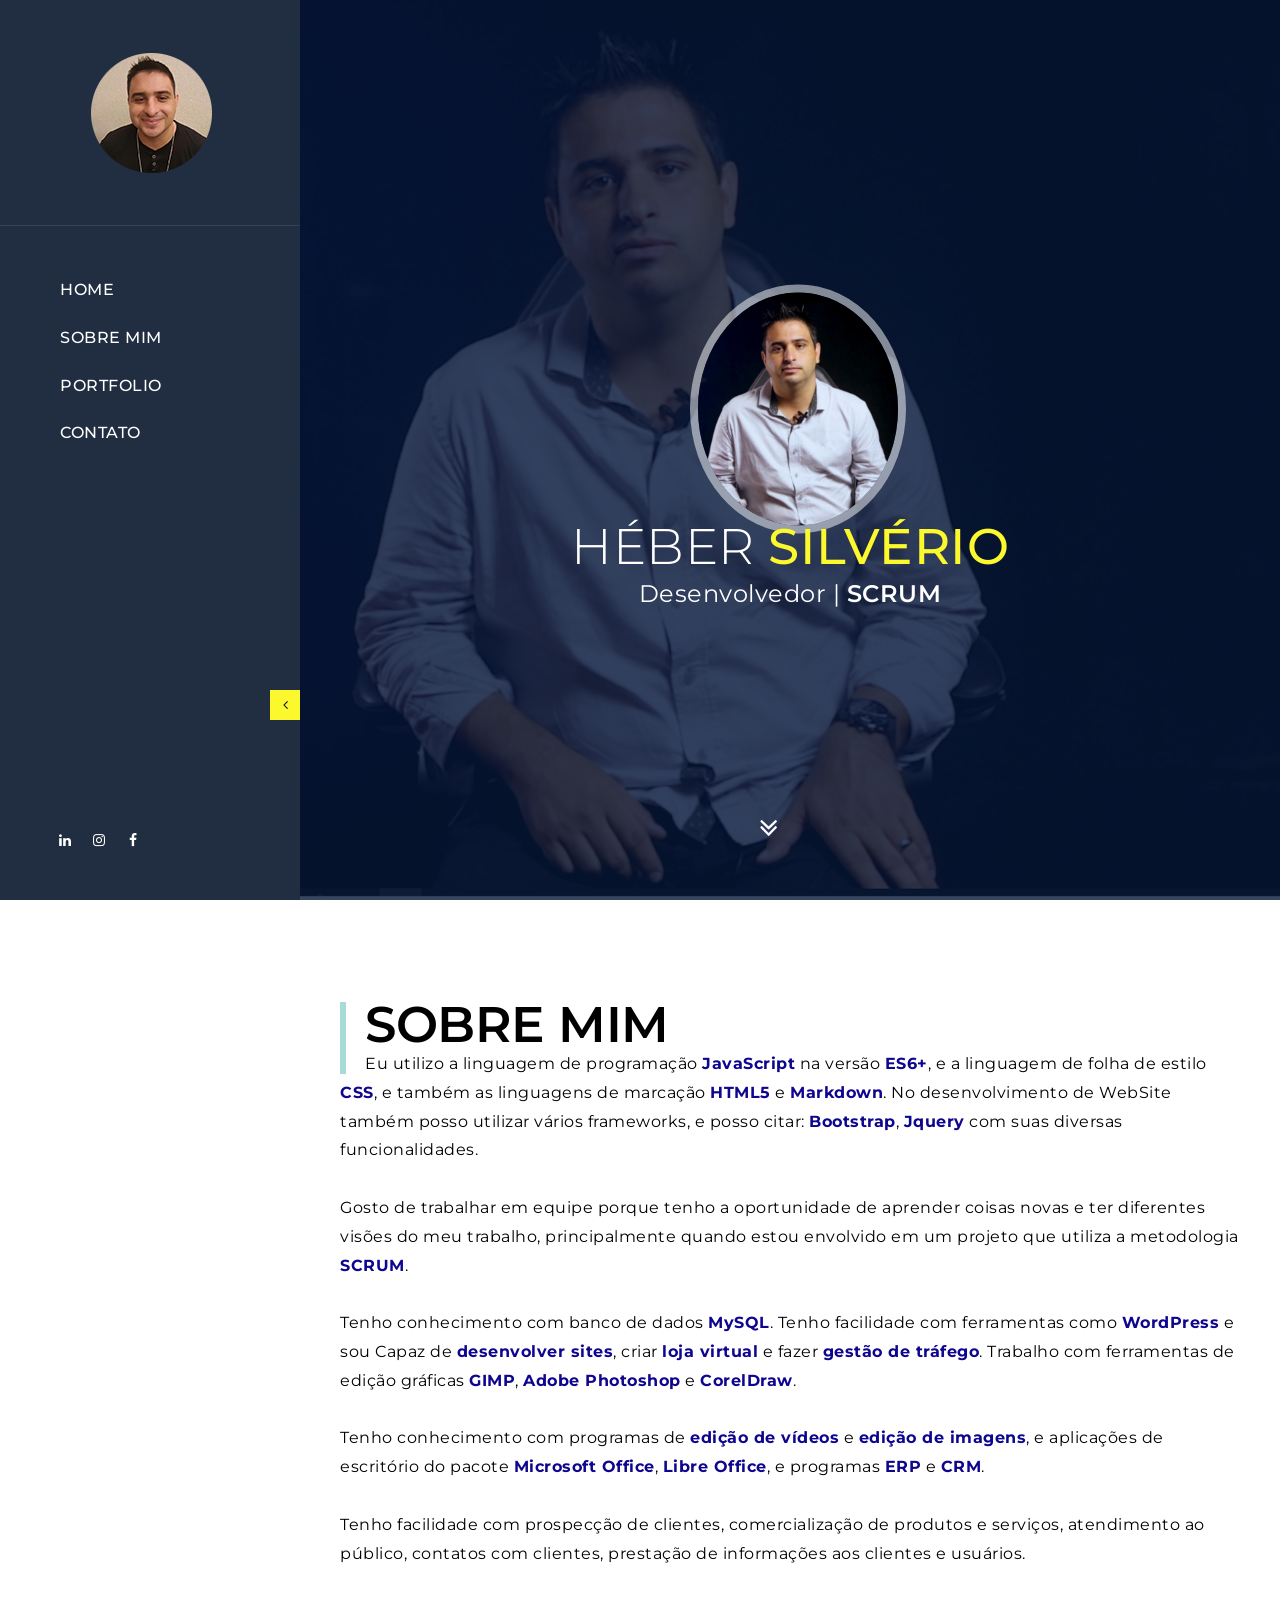
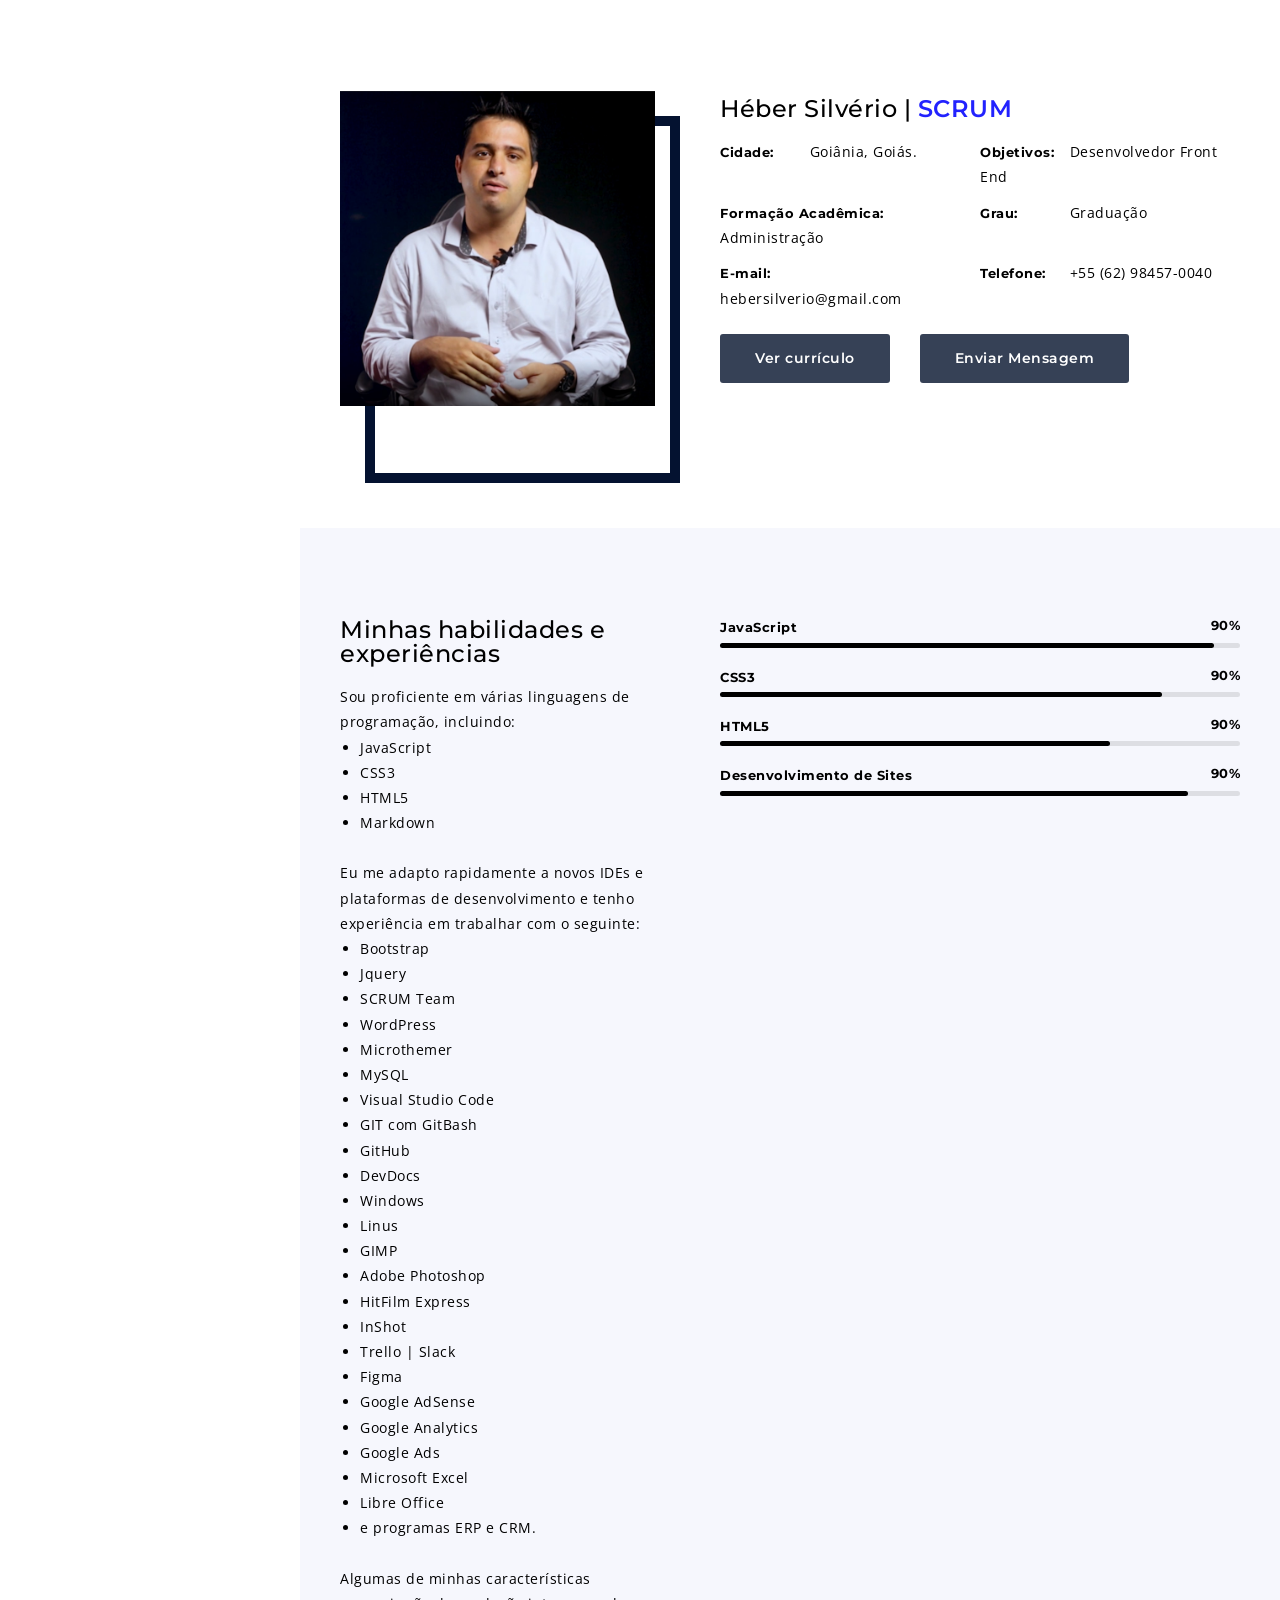
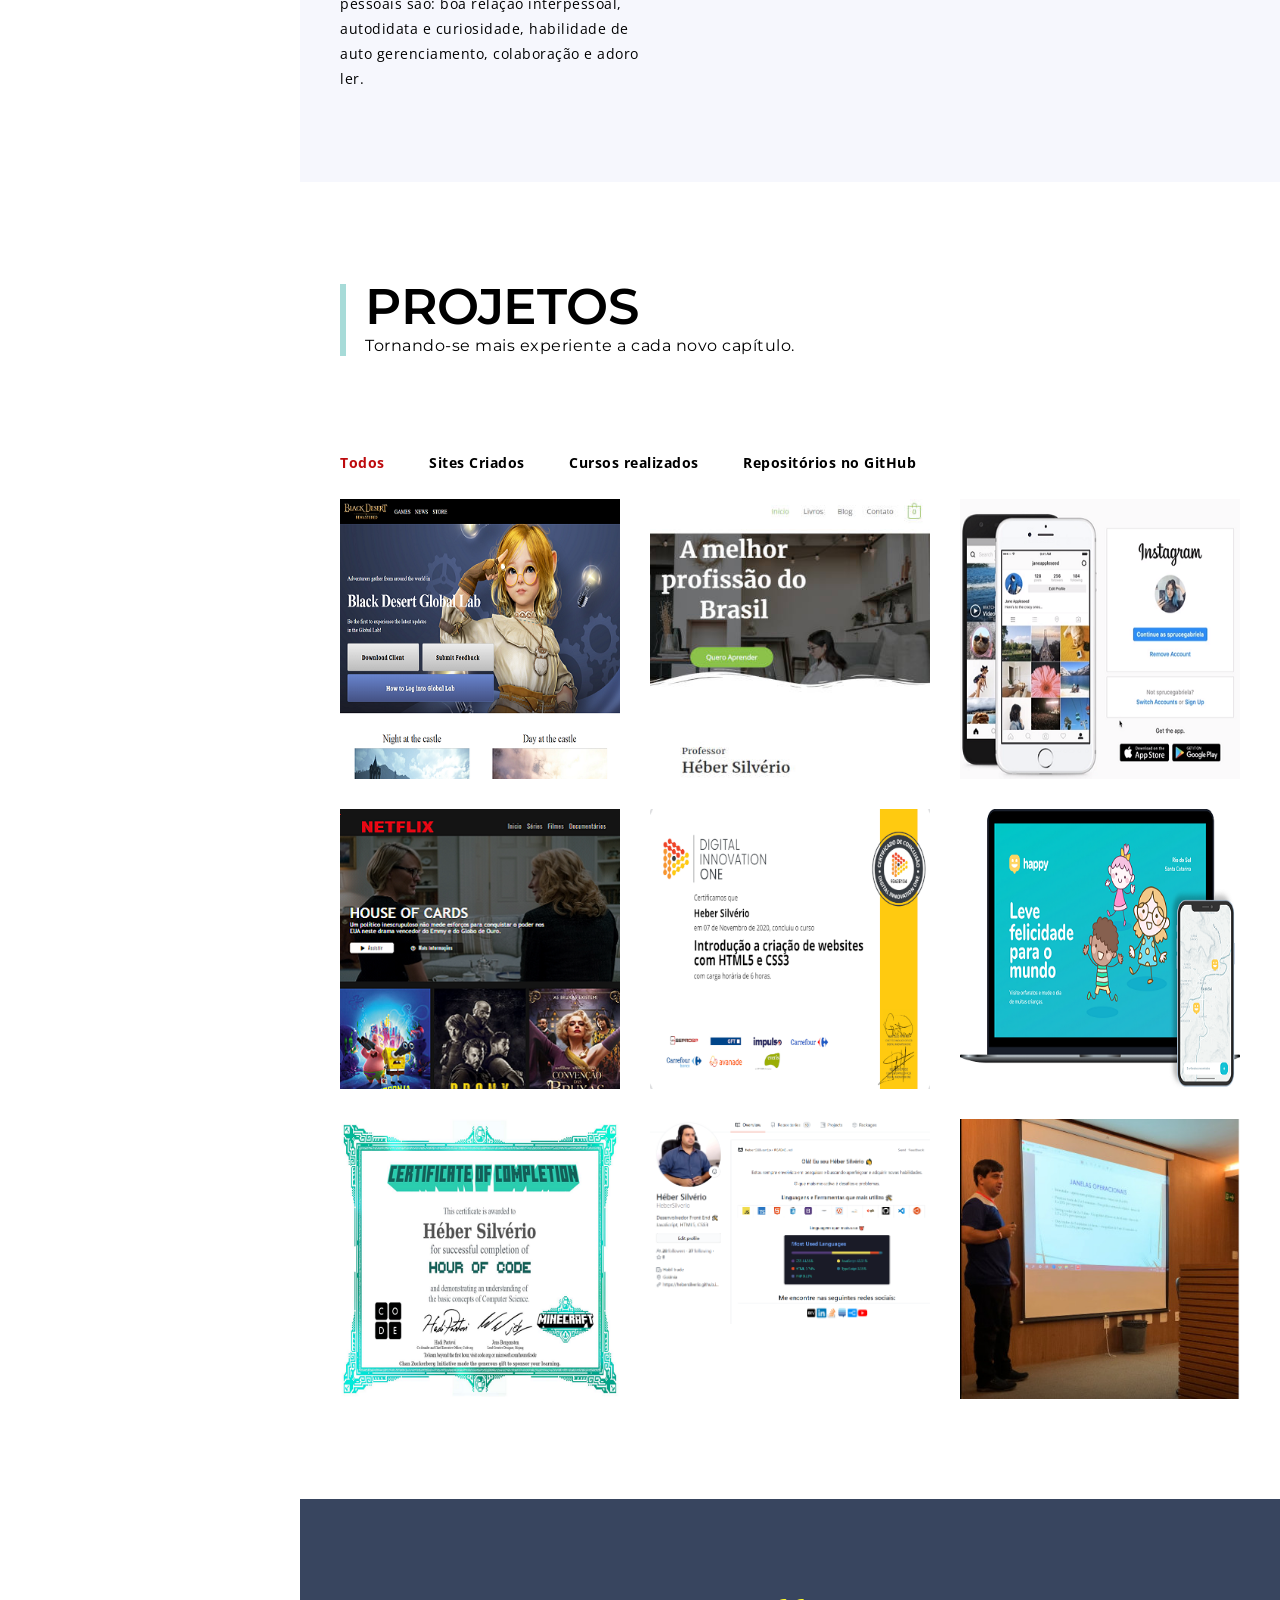
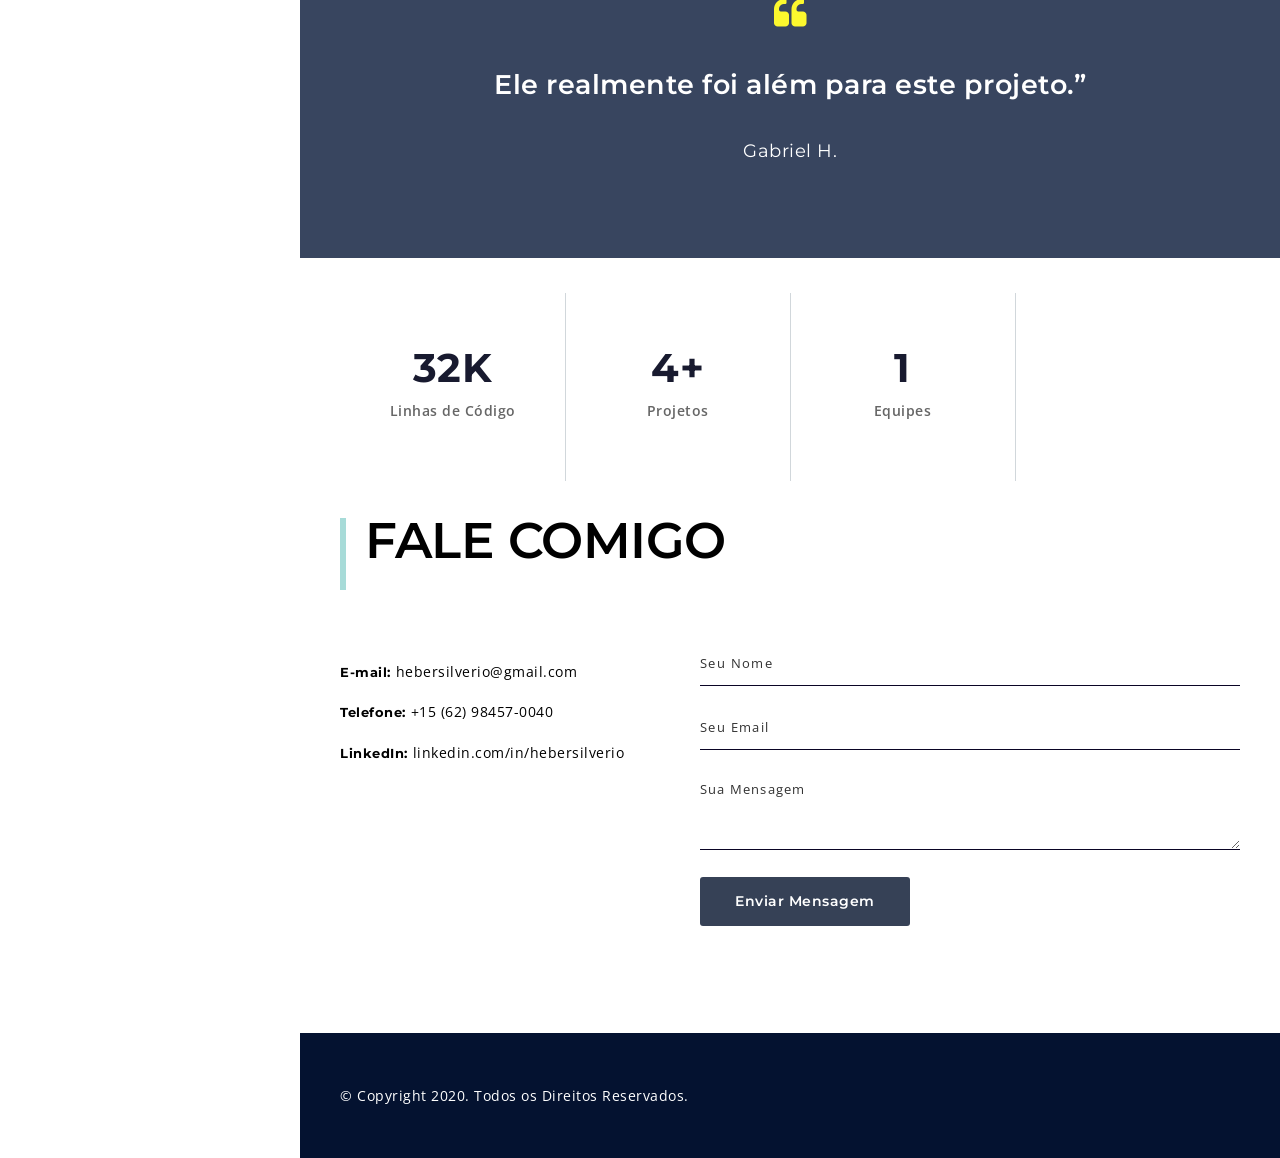
==== commit d44a56ba: "atualização" ====
--- a/index.html
+++ b/index.html
@@ -86,7 +86,7 @@
                     <div class="leftpart_bottom">
                         <div class="social_wrap">
                             <ul>
-                                <li><a href="https://www.linkedin.com/in/heber-silverio-68b0381b9/"><i class="xcon-linkedin"></i></a></li>
+                                <li><a href="https://www.linkedin.com/in/hebersilverio/"><i class="xcon-linkedin"></i></a></li>
                                 <li><a href="https://www.instagram.com/hebersilverio1/?hl=pt-br"><i class="xcon-instagram"></i></a></li>
                                 <li><a href="https://web.facebook.com/heber.silverio.73"><i class="xcon-facebook"></i></a></li>
                             </ul>
@@ -133,10 +133,12 @@
                             <div class="container">
                                 <div class="arlo_tm_title_holder">
                                     <h3>Sobre Mim</h3>
-                                    <span>
-										Eu utilizo a linguagem de programação <strong>JavaScript</strong>. Tenho conhecimento com a linguagem de marcação <strong>Markdown</strong> e <strong>HTML</strong>, e a linguagem de folha de estilo <strong>CSS</strong> e de banco de dados <strong>MySQL</strong>.  
+                                      <span>  
+                                        Eu utilizo a linguagem de programação <strong>JavaScript</strong> na versão <strong>ES6+</strong>, e a linguagem de folha de estilo <strong>CSS</strong>, e também as linguagens de marcação  <strong>HTML5</strong> e <strong>Markdown</strong>. No desenvolvimento de WebSite também posso utilizar vários frameworks, e posso citar: <strong>Bootstrap</strong>, <strong>Jquery</strong> com suas diversas funcionalidades.
+                                        <br><br>
+                                        Gosto de trabalhar em equipe porque tenho a oportunidade de aprender coisas novas e ter diferentes visões do meu trabalho, principalmente quando estou envolvido em um projeto que utiliza a metodologia <strong>SCRUM</strong>. 
 										<br><br>
-										Tenho facilidade com ferramentas como <strong>WordPress</strong>, <strong>WooCommerce</strong>. Sou Capaz de <strong>desenvolver sites</strong>, criar <strong>loja virtual</strong> e fazer <strong>gestão de tráfego</strong>. Trabalho com ferramentas de edição gráficas <strong>GIMP</strong>, <strong>Adobe Photoshop</strong> e <strong>CorelDraw</strong>. 
+										Tenho conhecimento com banco de dados <strong>MySQL</strong>.  Tenho facilidade com ferramentas como <strong>WordPress</strong> e sou Capaz de <strong>desenvolver sites</strong>, criar <strong>loja virtual</strong> e fazer <strong>gestão de tráfego</strong>. Trabalho com ferramentas de edição gráficas <strong>GIMP</strong>, <strong>Adobe Photoshop</strong> e <strong>CorelDraw</strong>. 
 										<br><br>
 										Tenho conhecimento com programas de <strong>edição de vídeos</strong> e <strong>edição de imagens</strong>, e aplicações de escritório do pacote <strong>Microsoft Office</strong>, <strong>Libre Office</strong>, e programas <strong>ERP</strong> e <strong>CRM</strong>. 
 										<br><br>
@@ -172,7 +174,7 @@
                                                         <span><label>Cidade:</label> Goiânia, Goiás.</span>
                                                     </li>
                                                     <li>
-                                                        <span><label>Objetivos:</label> Desenvolvedor Front End, Assistente de Marketing</span>
+                                                        <span><label>Objetivos:</label> Desenvolvedor Front End</span>
                                                     </li>
                                                     <li>
                                                         <span><label>Formação Acadêmica:</label> Administração</span>
@@ -222,10 +224,10 @@
                                                     JavaScript
                                                 </li>
                                                 <li>
-                                                    CSS
-                                                </li>
-                                                <li>
-                                                    HTML
+                                                    CSS3
+                                                </li>
+                                                <li>
+                                                    HTML5
                                                 </li>
                                                 <li>
                                                     Markdown
@@ -234,10 +236,19 @@
                                             <br> Eu me adapto rapidamente a novos IDEs e plataformas de desenvolvimento e tenho experiência em trabalhar com o seguinte:
                                             <ul style="padding-left: 20px">
                                                 <li>
+                                                    Bootstrap
+                                                </li>
+                                                <li>
+                                                    Jquery
+                                                </li>
+                                                <li>
+                                                    SCRUM Team
+                                                </li>
+                                                <li>
                                                     WordPress
                                                 </li>
                                                 <li>
-                                                    WooCommerce
+                                                    Microthemer
                                                 </li>
                                                 <li>
                                                     MySQL
@@ -246,25 +257,46 @@
                                                     Visual Studio Code
                                                 </li>
                                                 <li>
-                                                    GIT
+                                                    GIT com GitBash
                                                 </li>
                                                 <li>
                                                     GitHub
                                                 </li>
                                                 <li>
+                                                    DevDocs
+                                                </li>
+                                                <li>
+                                                    Windows
+                                                </li>
+                                                <li>
+                                                    Linus
+                                                </li>
+                                                <li>
+                                                    GIMP
+                                                </li>
+                                                <li>
                                                     Adobe Photoshop
                                                 </li>
                                                 <li>
-                                                    CorelDraw
-                                                </li>
-                                                <li>
-                                                    Windows
-                                                </li>
-                                                <li>
-                                                    Linus
-                                                </li>
-                                                <li>
-                                                    Mac Os
+                                                    HitFilm Express
+                                                </li>
+                                                <li>
+                                                    InShot
+                                                </li>
+                                                <li>
+                                                    Trello | Slack
+                                                </li>
+                                                <li>
+                                                    Figma
+                                                </li>
+                                                <li>
+                                                    Google AdSense
+                                                </li>
+                                                <li>
+                                                    Google Analytics
+                                                </li>
+                                                <li>
+                                                    Google Ads
                                                 </li>
                                                 <li>
                                                     Microsoft Excel
@@ -276,14 +308,14 @@
                                                     e programas ERP e CRM.
                                                 </li>
                                             </ul>
-                                            <br> Minha experiência de front-end inclui escrever HTML, JavaScript, e CSS personalizados.
+                                            <br> Algumas de minhas características pessoais são: boa relação interpessoal, autodidata e curiosidade, habilidade de auto gerenciamento, colaboração e adoro ler.
                                         </p>
                                     </div>
                                     <div class="rightbox">
                                         <div class="progress_bar_wrap_total">
                                             <div class="arlo_tm_progress_wrap" data-size="small" data-round="c" data-strip="off">
                                                 <div class="arlo_tm_progress" data-value="95" data-color="#000">
-                                                    <span><span class="label">Desenvolvimento de Sites - <span class="experience"></span></span><span class="number">90%</span></span>
+                                                    <span><span class="label">JavaScript <span class="experience"></span></span><span class="number">90%</span></span>
                                                     <div class="arlo_tm_bar_bg">
                                                         <div class="arlo_tm_bar_wrap">
                                                             <div class="arlo_tm_bar"></div>
@@ -291,7 +323,7 @@
                                                     </div>
                                                 </div>
                                                 <div class="arlo_tm_progress" data-value="85" data-color="#000">
-                                                    <span><span class="label">WordPress - <span class="experience"></span></span><span class="number">90%</span></span>
+                                                    <span><span class="label">CSS3 <span class="experience"></span></span><span class="number">90%</span></span>
                                                     <div class="arlo_tm_bar_bg">
                                                         <div class="arlo_tm_bar_wrap">
                                                             <div class="arlo_tm_bar"></div>
@@ -299,7 +331,7 @@
                                                     </div>
                                                 </div>
                                                 <div class="arlo_tm_progress" data-value="75" data-color="#000">
-                                                    <span><span class="label">Edição de Vídeos - <span class="experience"></span></span><span class="number">90%</span></span>
+                                                    <span><span class="label">HTML5 <span class="experience"></span></span><span class="number">90%</span></span>
                                                     <div class="arlo_tm_bar_bg">
                                                         <div class="arlo_tm_bar_wrap">
                                                             <div class="arlo_tm_bar"></div>
@@ -307,7 +339,7 @@
                                                     </div>
                                                 </div>
                                                 <div class="arlo_tm_progress" data-value="90" data-color="#000">
-                                                    <span><span class="label">Edição de Imagens - <span class="experience"></span></span><span class="number">90%</span></span>
+                                                    <span><span class="label">Desenvolvimento de Sites <span class="experience"></span></span><span class="number">90%</span></span>
                                                     <div class="arlo_tm_bar_bg">
                                                         <div class="arlo_tm_bar_wrap">
                                                             <div class="arlo_tm_bar"></div>
@@ -344,6 +376,14 @@
                                         </ul>
                                         <ul class="arlo_tm_portfolio_list gallery_zoom">
                                             <li class="website">
+                                                <div class="entry arlo_tm_portfolio_animation_wrap" data-title="Black Desert" data-category="Website">
+                                                    <a href="portfolio-single.html">
+                                                        <img src="img/portfolio/SiteBootstrap.PNG" alt="" />
+                                                        <div class="arlo_tm_portfolio_image_main" data-img-url="img/portfolio/GameGrid Background API Functions.jpg"></div>
+                                                    </a>
+                                                </div>
+                                            </li>
+                                            <li class="website">
                                                 <div class="entry arlo_tm_portfolio_animation_wrap" data-title="Site Método AFD" data-category="Website">
                                                     <a href="portfolio-single.html">
                                                         <img src="img/portfolio/MetodoAfd.jpg" alt="" />
@@ -351,26 +391,42 @@
                                                     </a>
                                                 </div>
                                             </li>
+                                            <li class="website">
+                                                <div class="entry arlo_tm_portfolio_animation_wrap" data-title="Black Desert" data-category="Website">
+                                                    <a href="portfolio-single.html">
+                                                        <img src="img/portfolio/HomeInstagram.PNG" alt="" />
+                                                        <div class="arlo_tm_portfolio_image_main" data-img-url="img/portfolio/GameGrid Background API Functions.jpg"></div>
+                                                    </a>
+                                                </div>
+                                            </li>
+                                            <li class="website">
+                                                <div class="entry arlo_tm_portfolio_animation_wrap" data-title="Netflix clone" data-category="Website">
+                                                    <a href="portfolio-single.html">
+                                                        <img src="img/portfolio/CloneNetflix.PNG" alt="" style="width: auto;" />
+                                                        <div class="arlo_tm_portfolio_image_main" data-img-url="img/portfolio/GameGrid Background API Functions.jpg"></div>
+                                                    </a>
+                                                </div>
+                                            </li>
                                             <li class="promo">
                                                 <div class="entry arlo_tm_portfolio_animation_wrap" data-title="Cursos on-line" data-category="Promo">
                                                     <a href="portfolio-single-2.html">
-                                                        <img src="img/portfolio/codigo-projeto.jpg" alt="" />
-                                                        <div class="arlo_tm_portfolio_image_main" data-img-url="img/portfolio/codigo-projeto.jpg"></div>
+                                                        <img src="img/portfolio/certificados/JavaScript.png" alt="" />
+                                                        <div class="arlo_tm_portfolio_image_main" data-img-url="img/portfolio/certificados/JavaScript.png"></div>
                                                     </a>
                                                 </div>
                                             </li>
                                             <li class="website">
                                                 <div class="entry arlo_tm_portfolio_animation_wrap" data-title="Site Portfólio" data-category="Website">
                                                     <a href="portfolio-single-3.html">
-                                                        <img src="img/portfolio/Site-Portfolio.jpg" alt="" />
-                                                        <div class="arlo_tm_portfolio_image_main" data-img-url="img/portfolio/Parsing JSON Data Dynamically.jpg"></div>
+                                                        <img src="img/portfolio/imagemAplicativoHappy.png" alt="" />
+                                                        <div class="arlo_tm_portfolio_image_main" data-img-url="img/portfolio/imagemAplicativoHappy.png"></div>
                                                     </a>
                                                 </div>
                                             </li>
                                             <li class="promo">
                                                 <div class="entry arlo_tm_portfolio_animation_wrap" data-title="MasterMynd de Programadores" data-category="Promo">
                                                     <a href="portfolio-single-4.html">
-                                                        <img src="img/portfolio/brasilia_370x370.jpg" alt="" />
+                                                        <img src="img/portfolio/certificados/HourOfCode.PNG" alt="" />
                                                         <div class="arlo_tm_portfolio_image_main" data-img-url="img/portfolio/Bridges Final Promotional Video.mp4"></div>
                                                     </a>
                                                 </div>
@@ -378,7 +434,7 @@
                                             <li class="code">
                                                 <div class="entry arlo_tm_portfolio_animation_wrap" data-title="Repositório no GitHub" data-category="Code">
                                                     <a href="portfolio-single-5.html">
-                                                        <img src="img/portfolio/repositorio-GitHub.jpg" alt="" />
+                                                        <img src="img/portfolio/repositorio-GitHub.PNG" alt="" />
                                                         <div class="arlo_tm_portfolio_image_main" data-img-url="img/portfolio/repositorio-GitHub.jpg"></div>
                                                     </a>
                                                 </div>
@@ -391,6 +447,7 @@
                                                     </a>
                                                 </div>
                                             </li>
+                                            
                                         </ul>
                                     </div>
                                 </div>
@@ -496,13 +553,13 @@
                                         <div class="short_info_wrap">
                                             <ul>
                                                 <li>
-                                                    <p><label>E-mail:</label><span><a href="mailto:abeckma2@uncc.edu">hebersilverio@gmail.com</a></span></p>
+                                                    <p><label>E-mail:</label><span><a href="mailto:hebersilverio2@gmail.com">hebersilverio@gmail.com</a></span></p>
                                                 </li>
                                                 <li>
                                                     <p><label>Telefone:</label><span>+15 (62) 98457-0040</span></p>
                                                 </li>
                                                 <li>
-                                                    <p><label>LinkedIn:</label><span><a href="https://www.linkedin.com/in/heber-silverio-68b0381b9/">Héber Silvério</a></span></p>
+                                                    <p><label>LinkedIn:</label><span><a href="https://www.linkedin.com/in/hebersilverio/">linkedin.com/in/hebersilverio</a></span></p>
                                                 </li>
                                             </ul>
                                         </div>
--- a/css/style.css
+++ b/css/style.css
@@ -710,6 +710,9 @@
 	color: #333;
 	font-size: 15px;
 	font-weight: 600;
+}
+strong {
+	color: #0f068f;
 }
 .arlo_tm_about_wrap .definition{margin-bottom: 15px;}
 .arlo_tm_about_wrap .definition p{color: #333;}
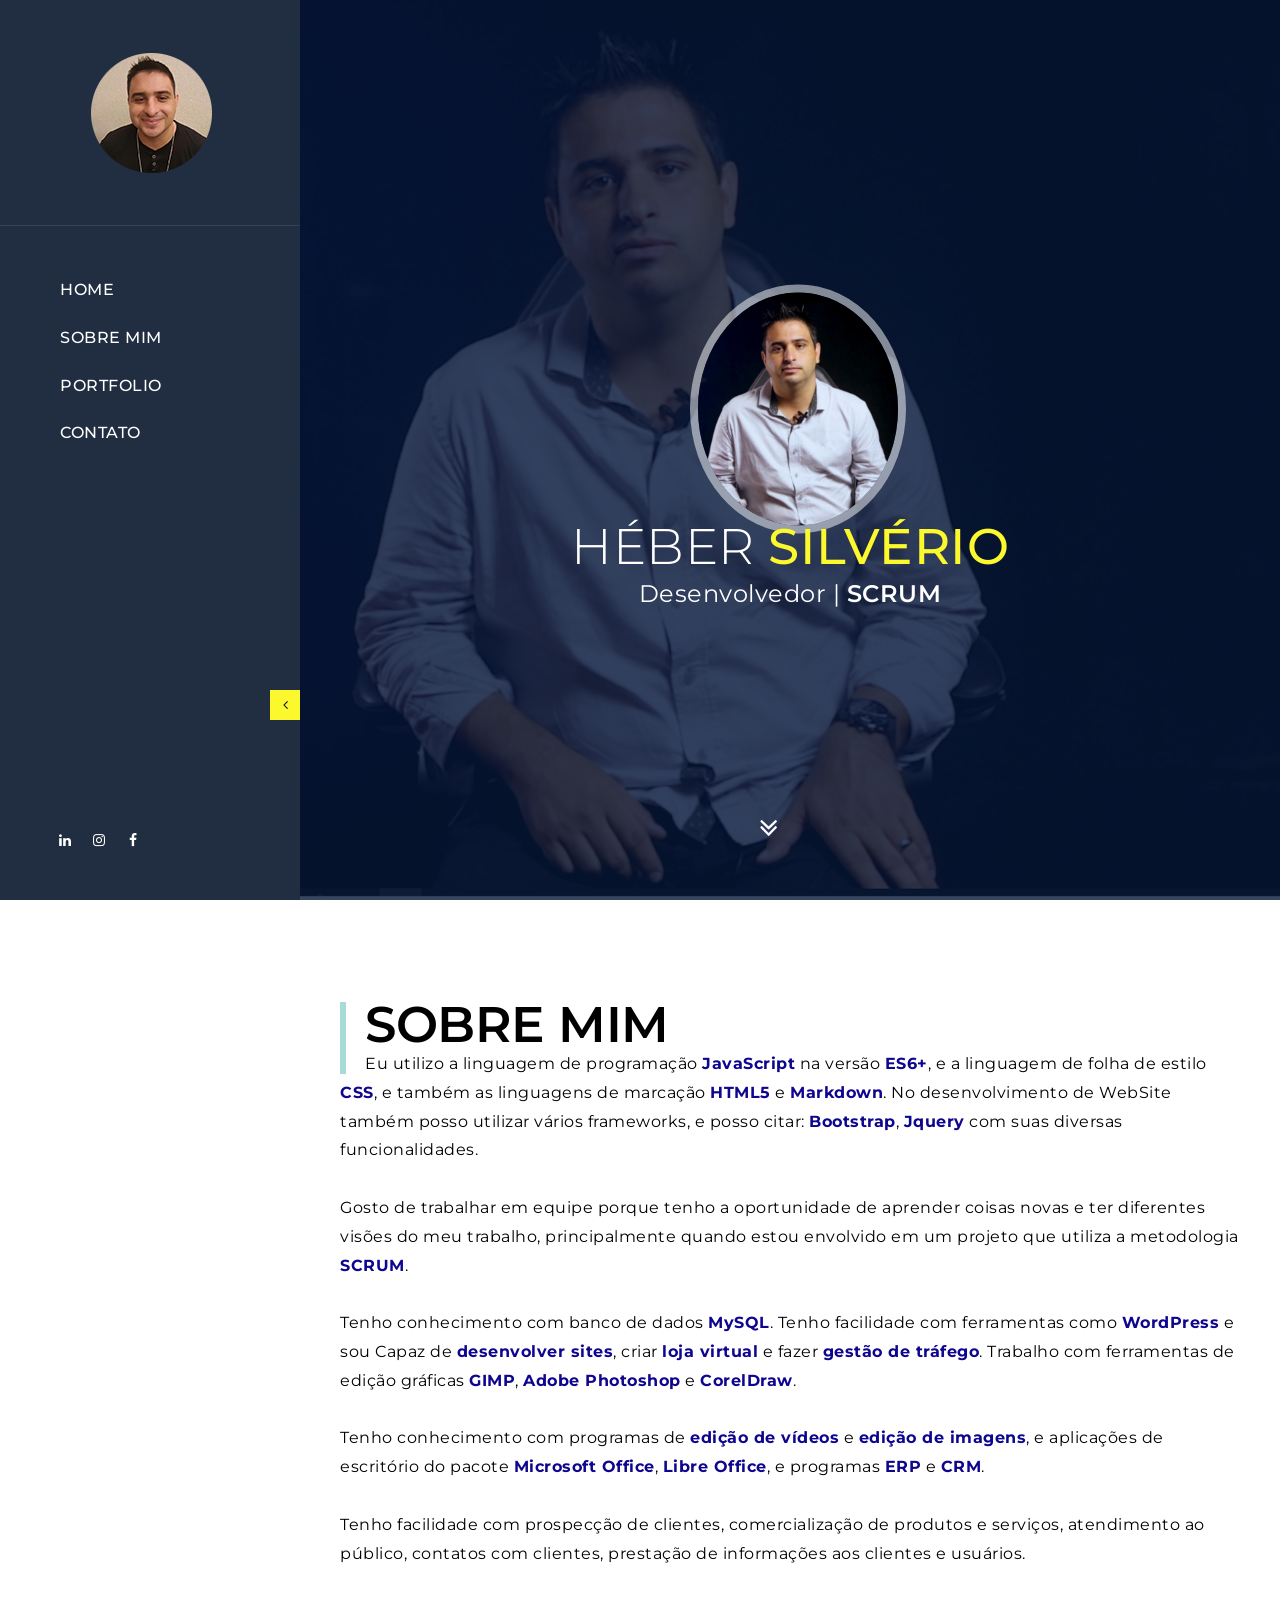
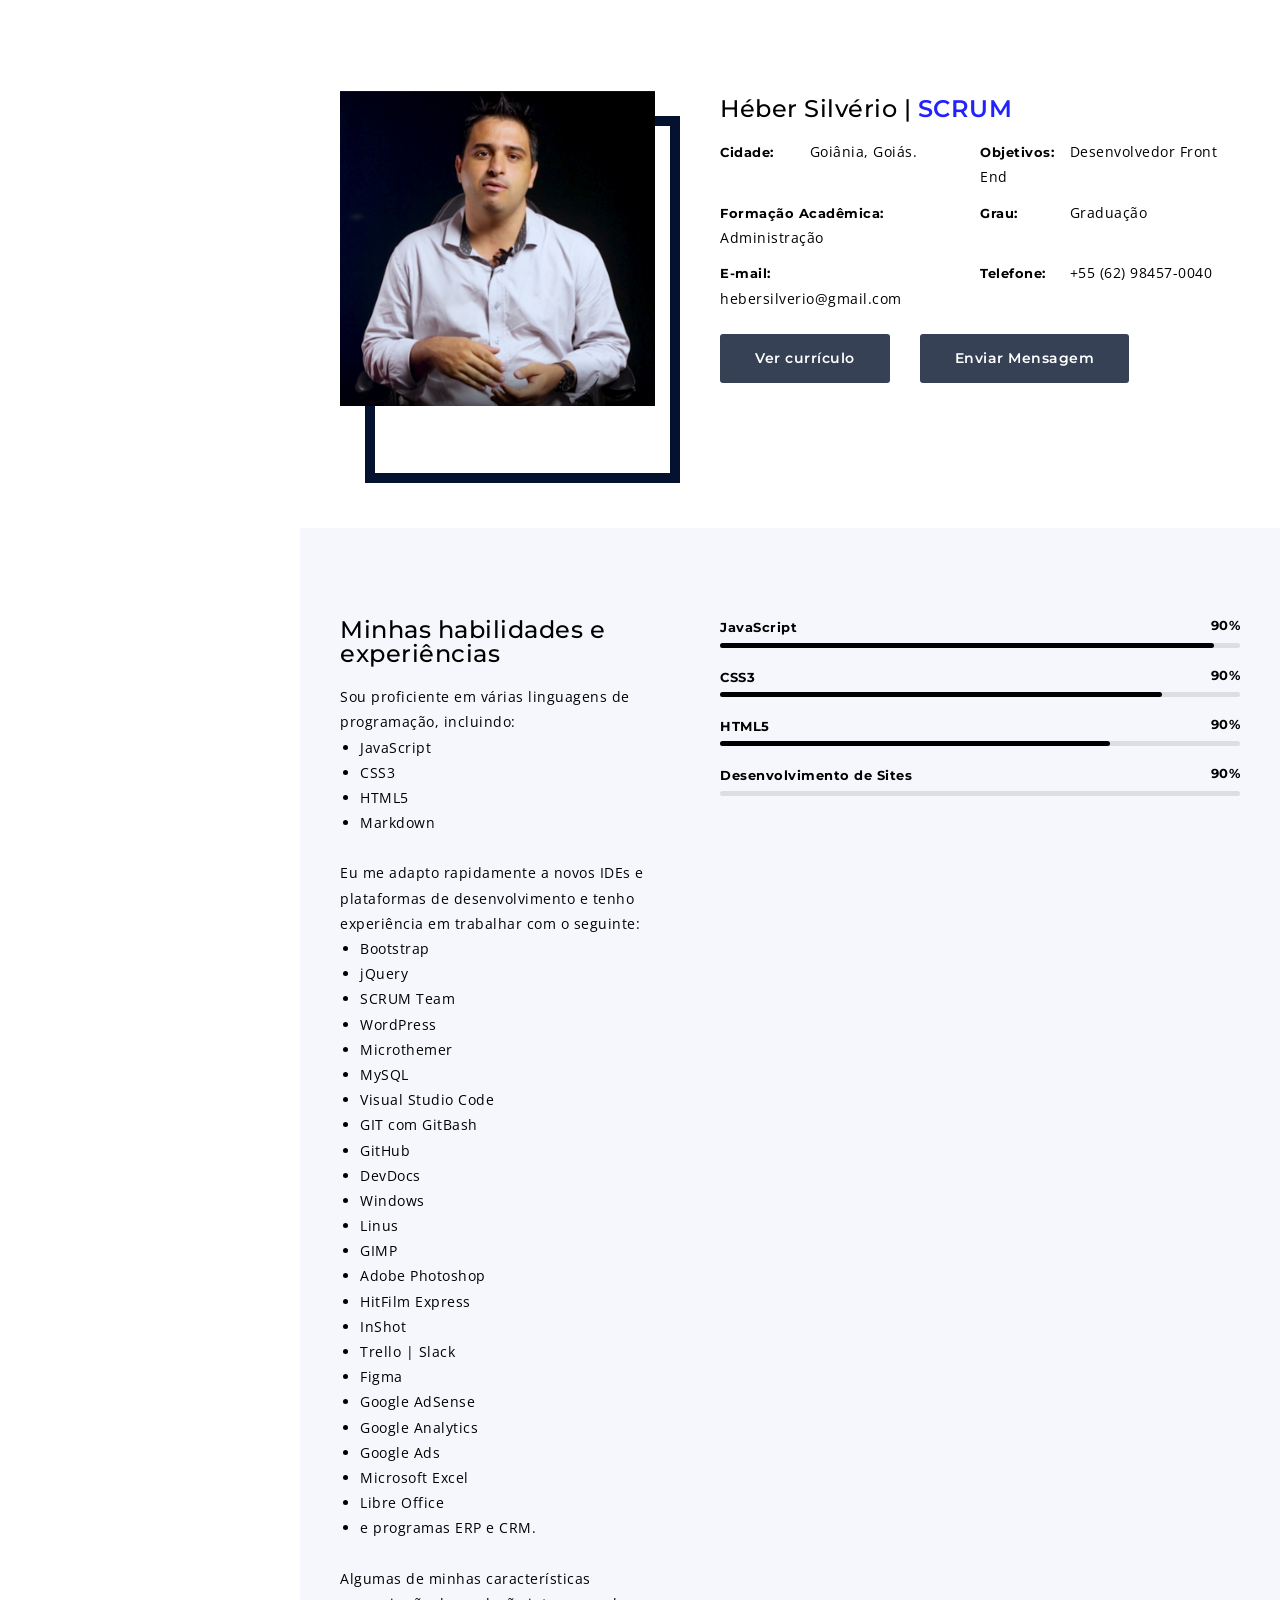
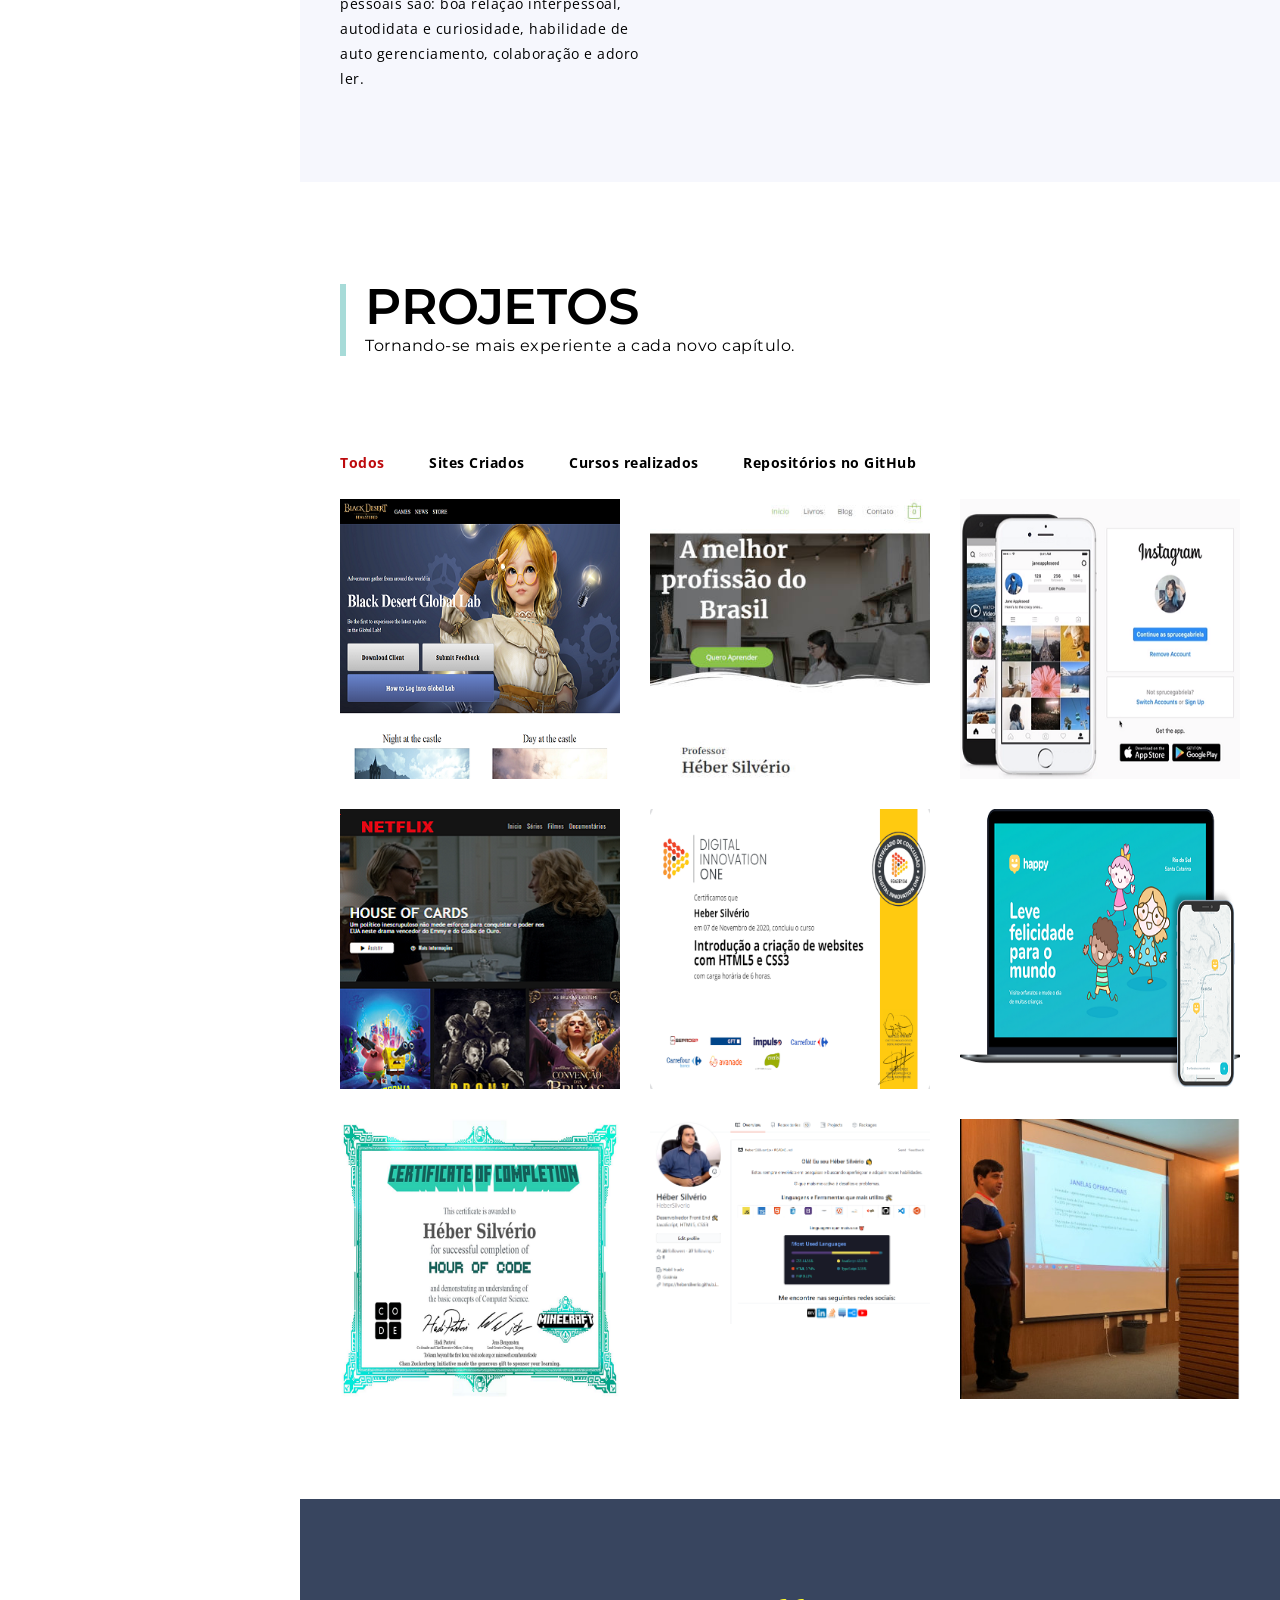
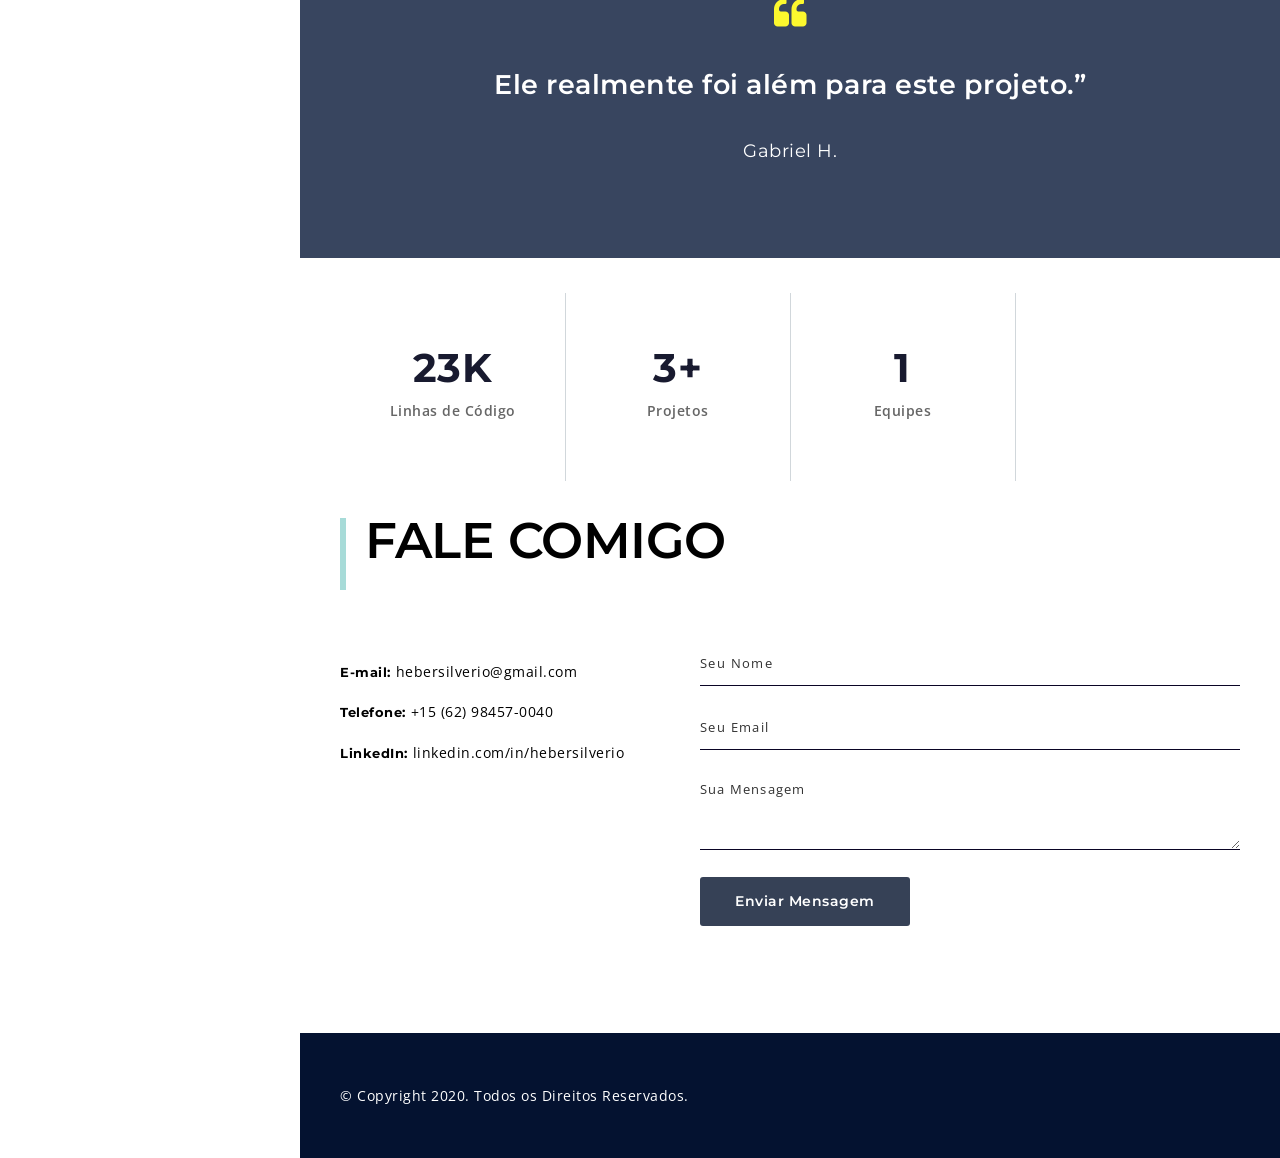
==== commit 5a2eee48: "altera palavra" ====
--- a/index.html
+++ b/index.html
@@ -239,7 +239,7 @@
                                                     Bootstrap
                                                 </li>
                                                 <li>
-                                                    Jquery
+                                                    jQuery
                                                 </li>
                                                 <li>
                                                     SCRUM Team
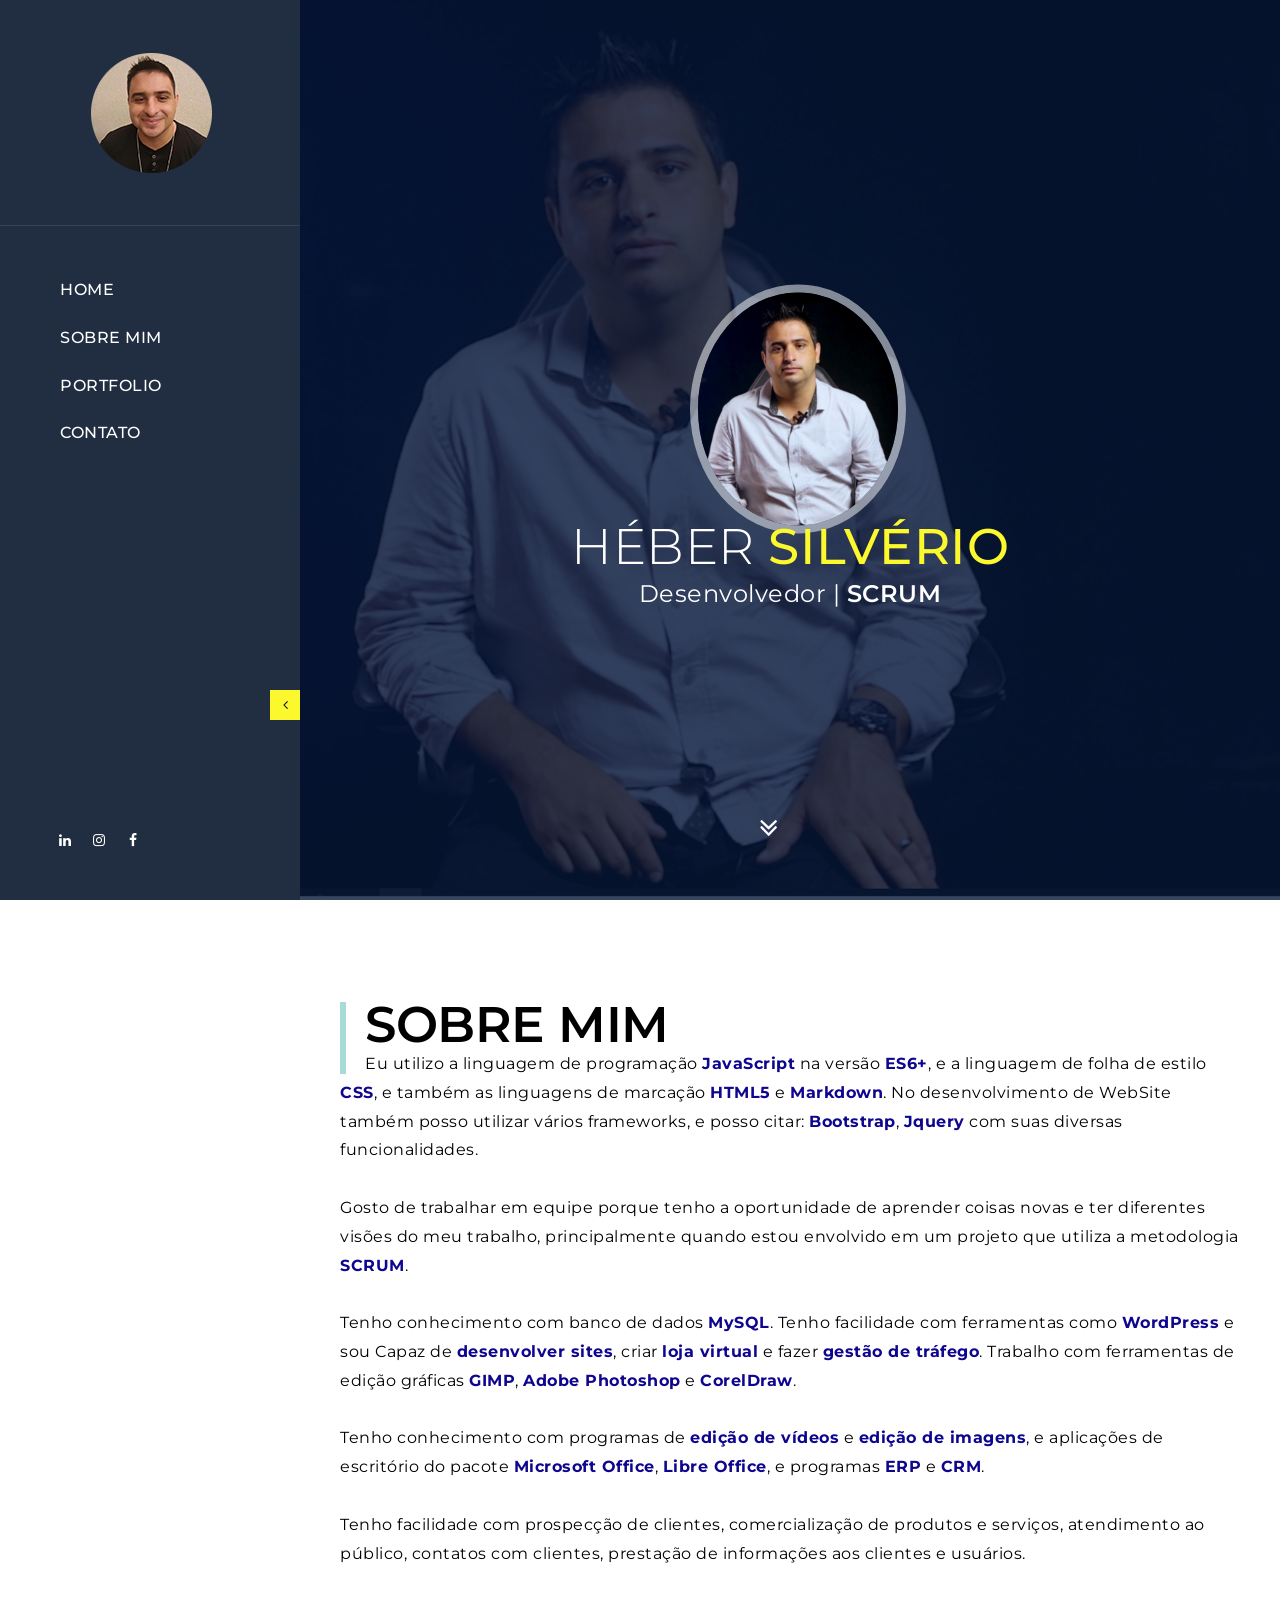
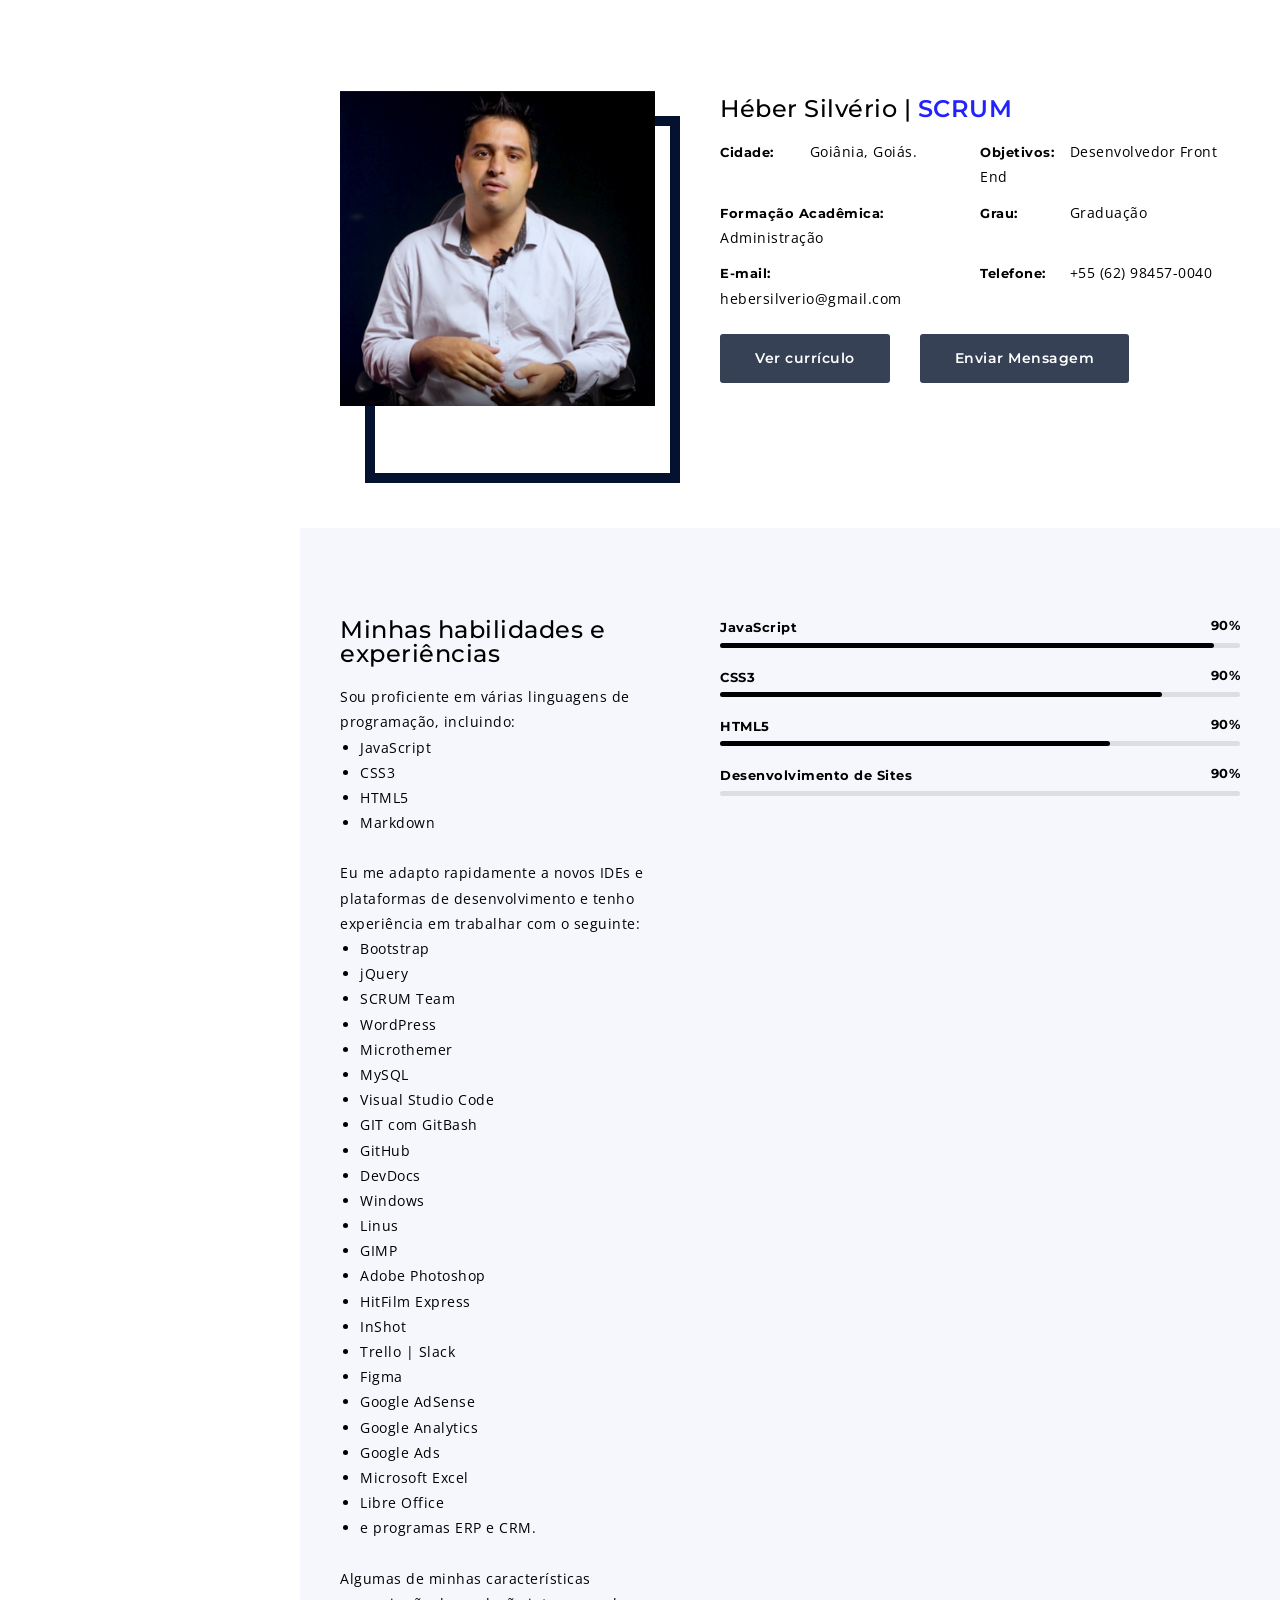
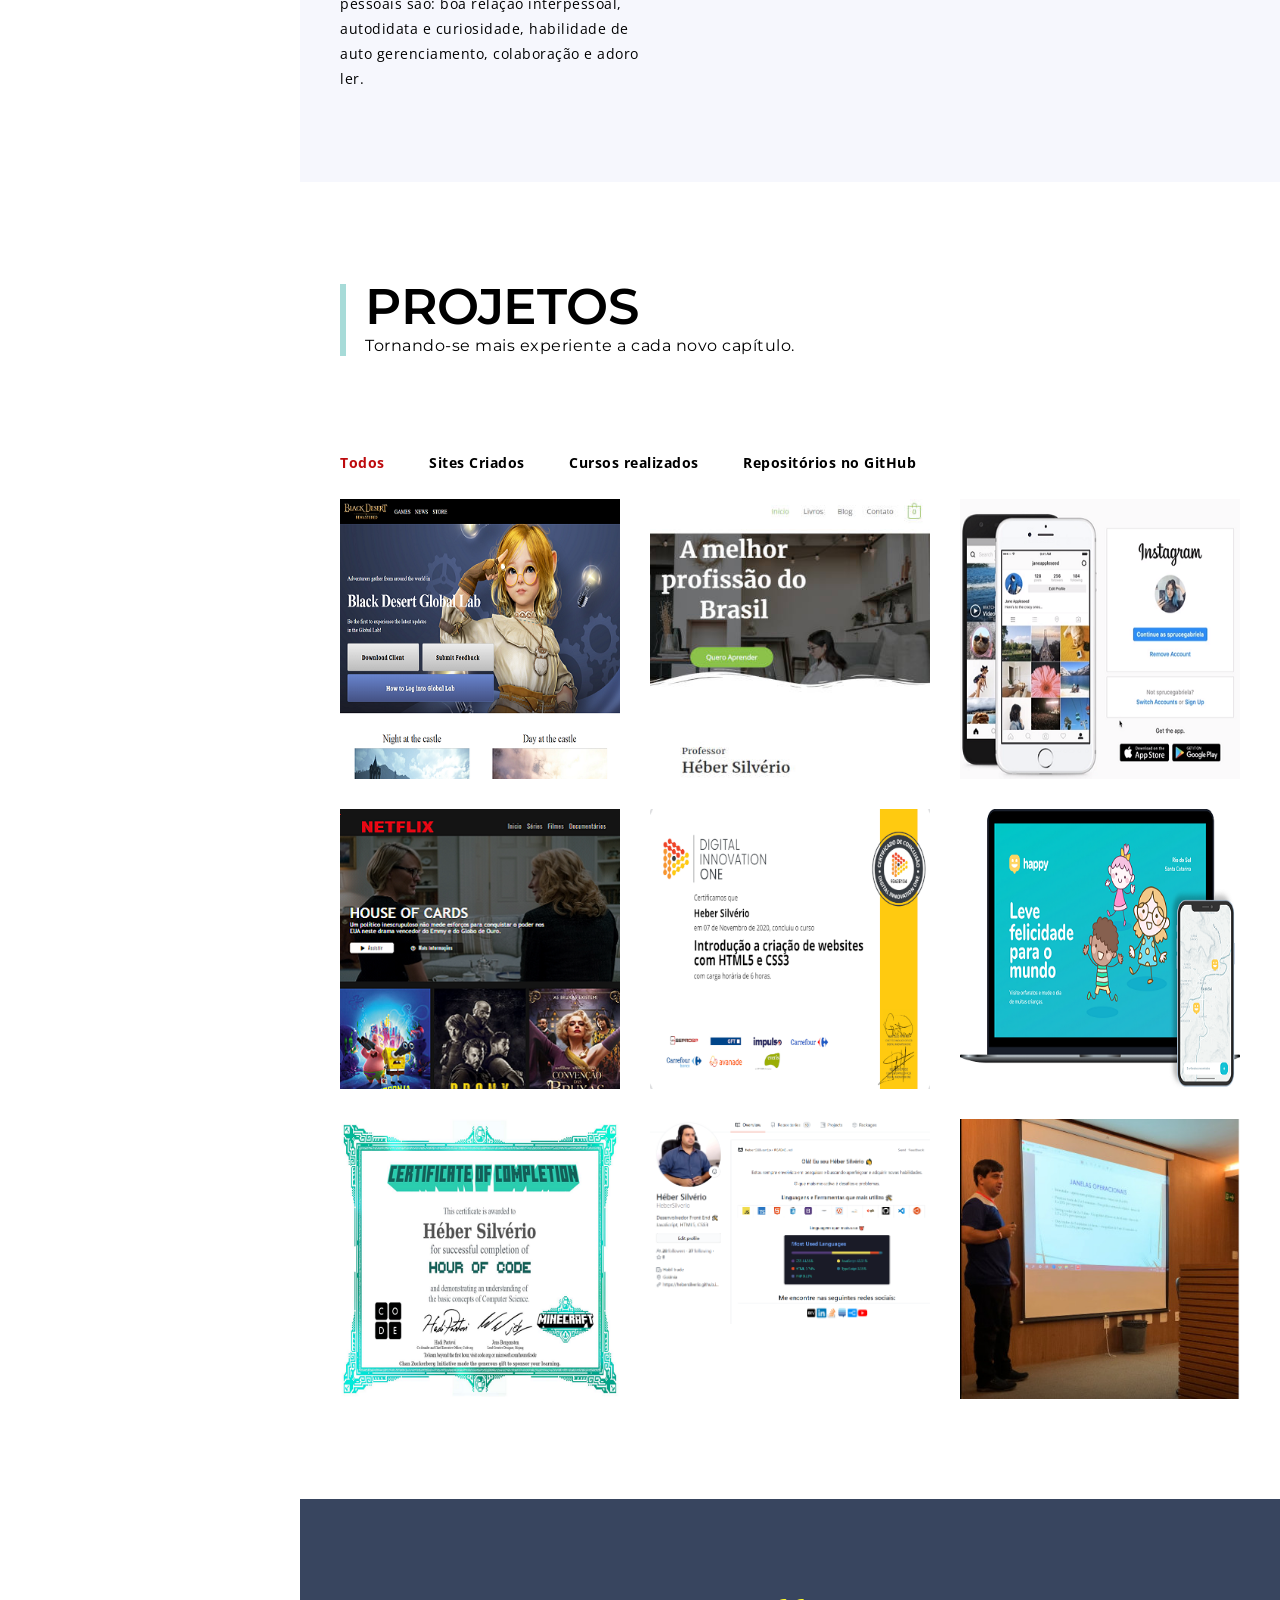
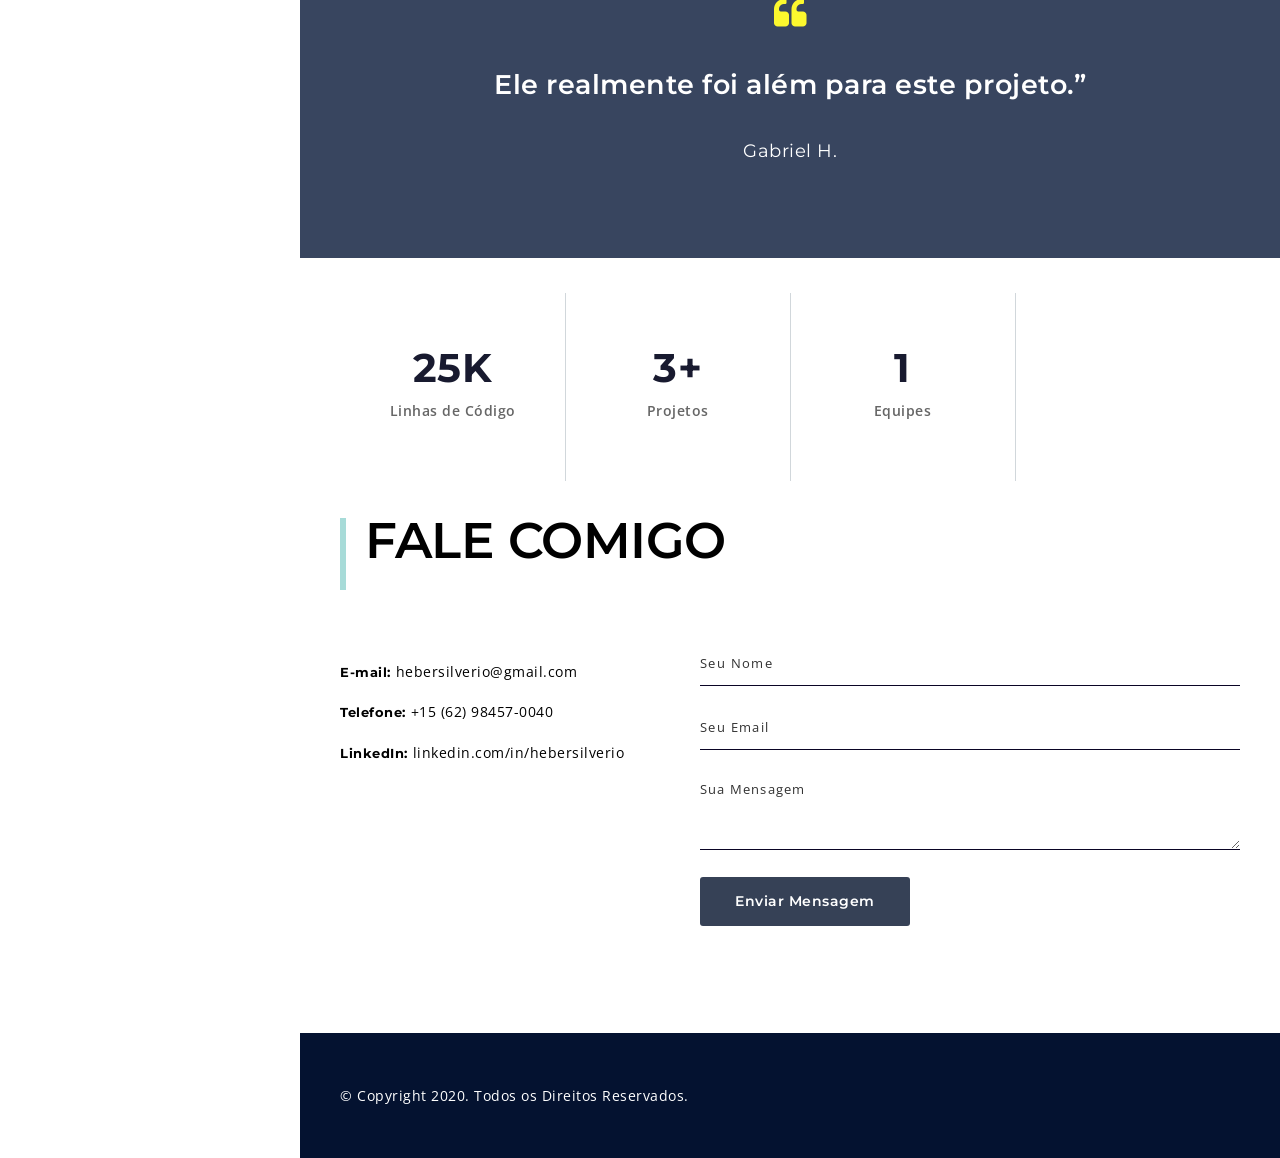
==== commit d25ae501: "altera pdf" ====
--- a/index.html
+++ b/index.html
@@ -193,7 +193,7 @@
                                             <div class="buttons_wrap">
                                                 <ul>
                                                     <li>
-                                                        <a href="img/portfolio/Curriculo-linkedin.pdf"><span>Ver currículo</span></a>
+                                                        <a href="img/portfolio/CV-Heber.pdf"><span>Ver currículo</span></a>
                                                     </li>
                                                     <li class="anchor">
                                                         <a href="#contact"><span>Enviar Mensagem</span></a>
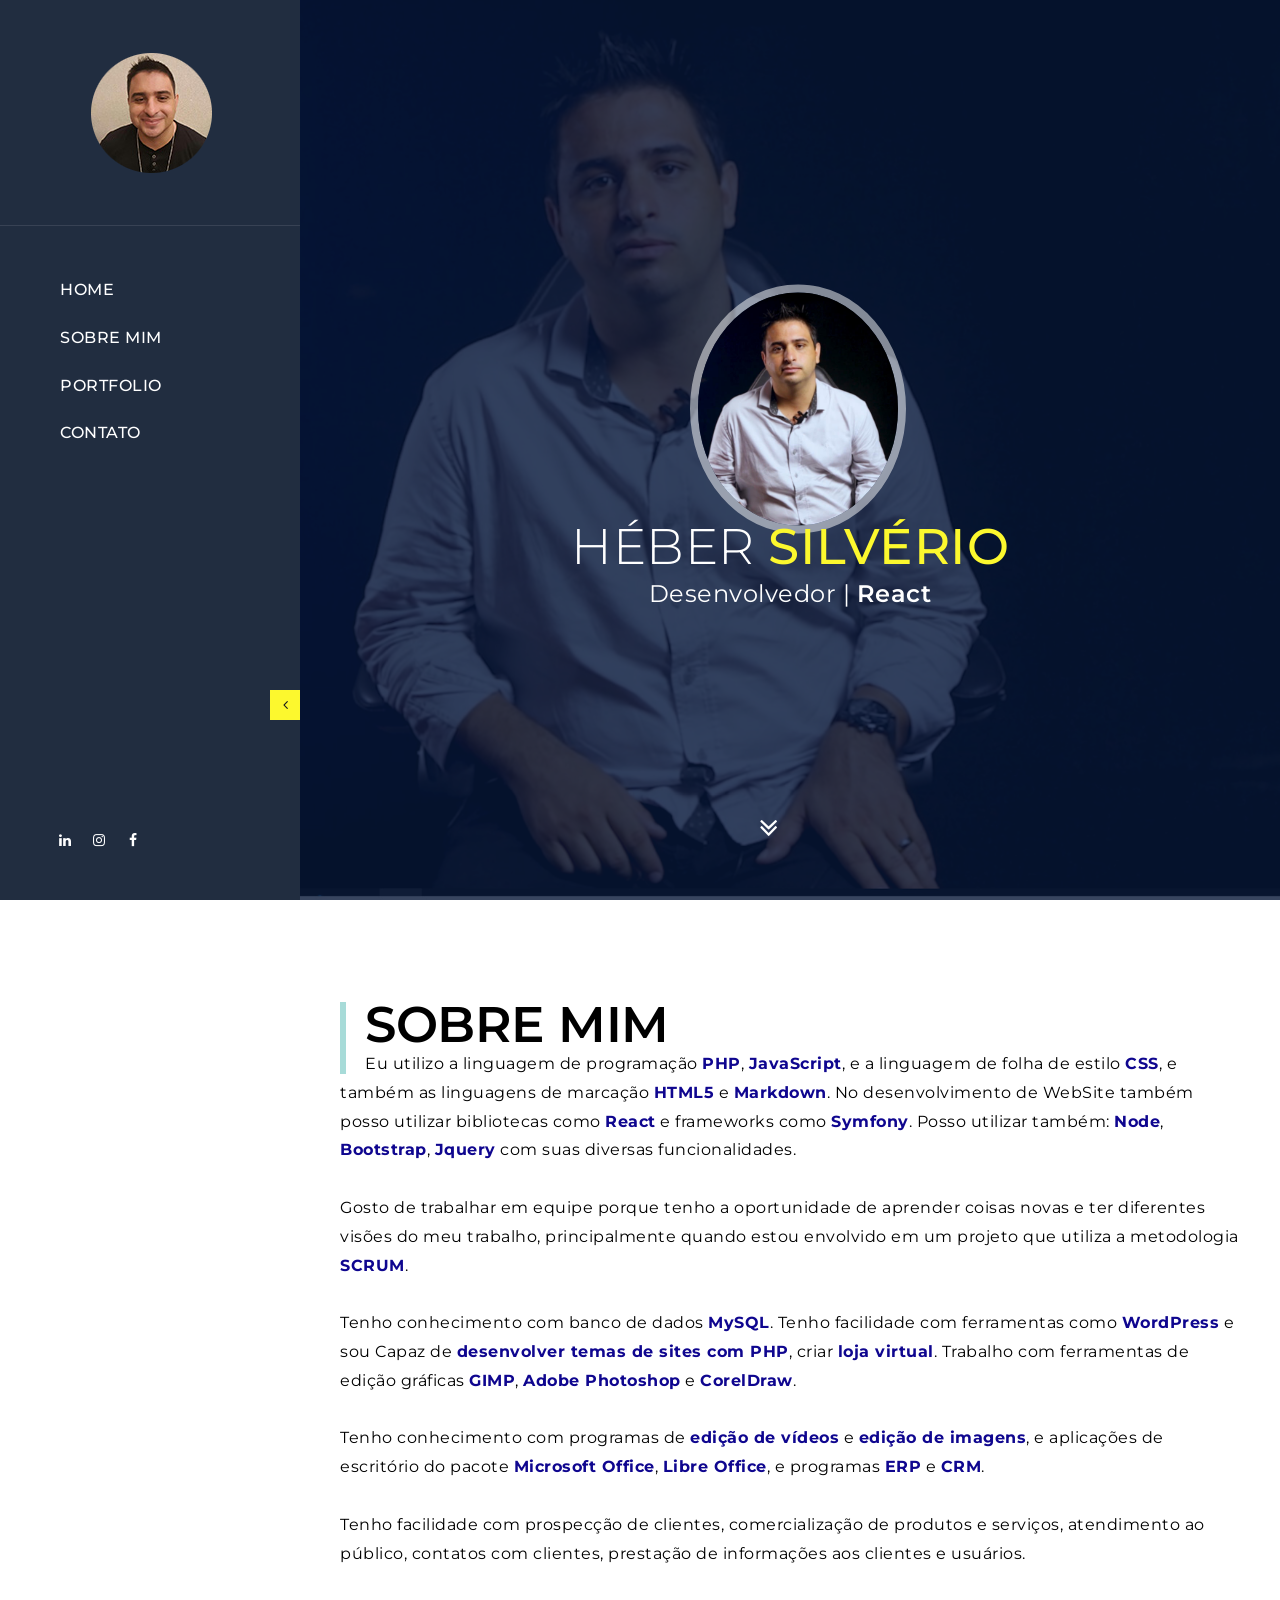
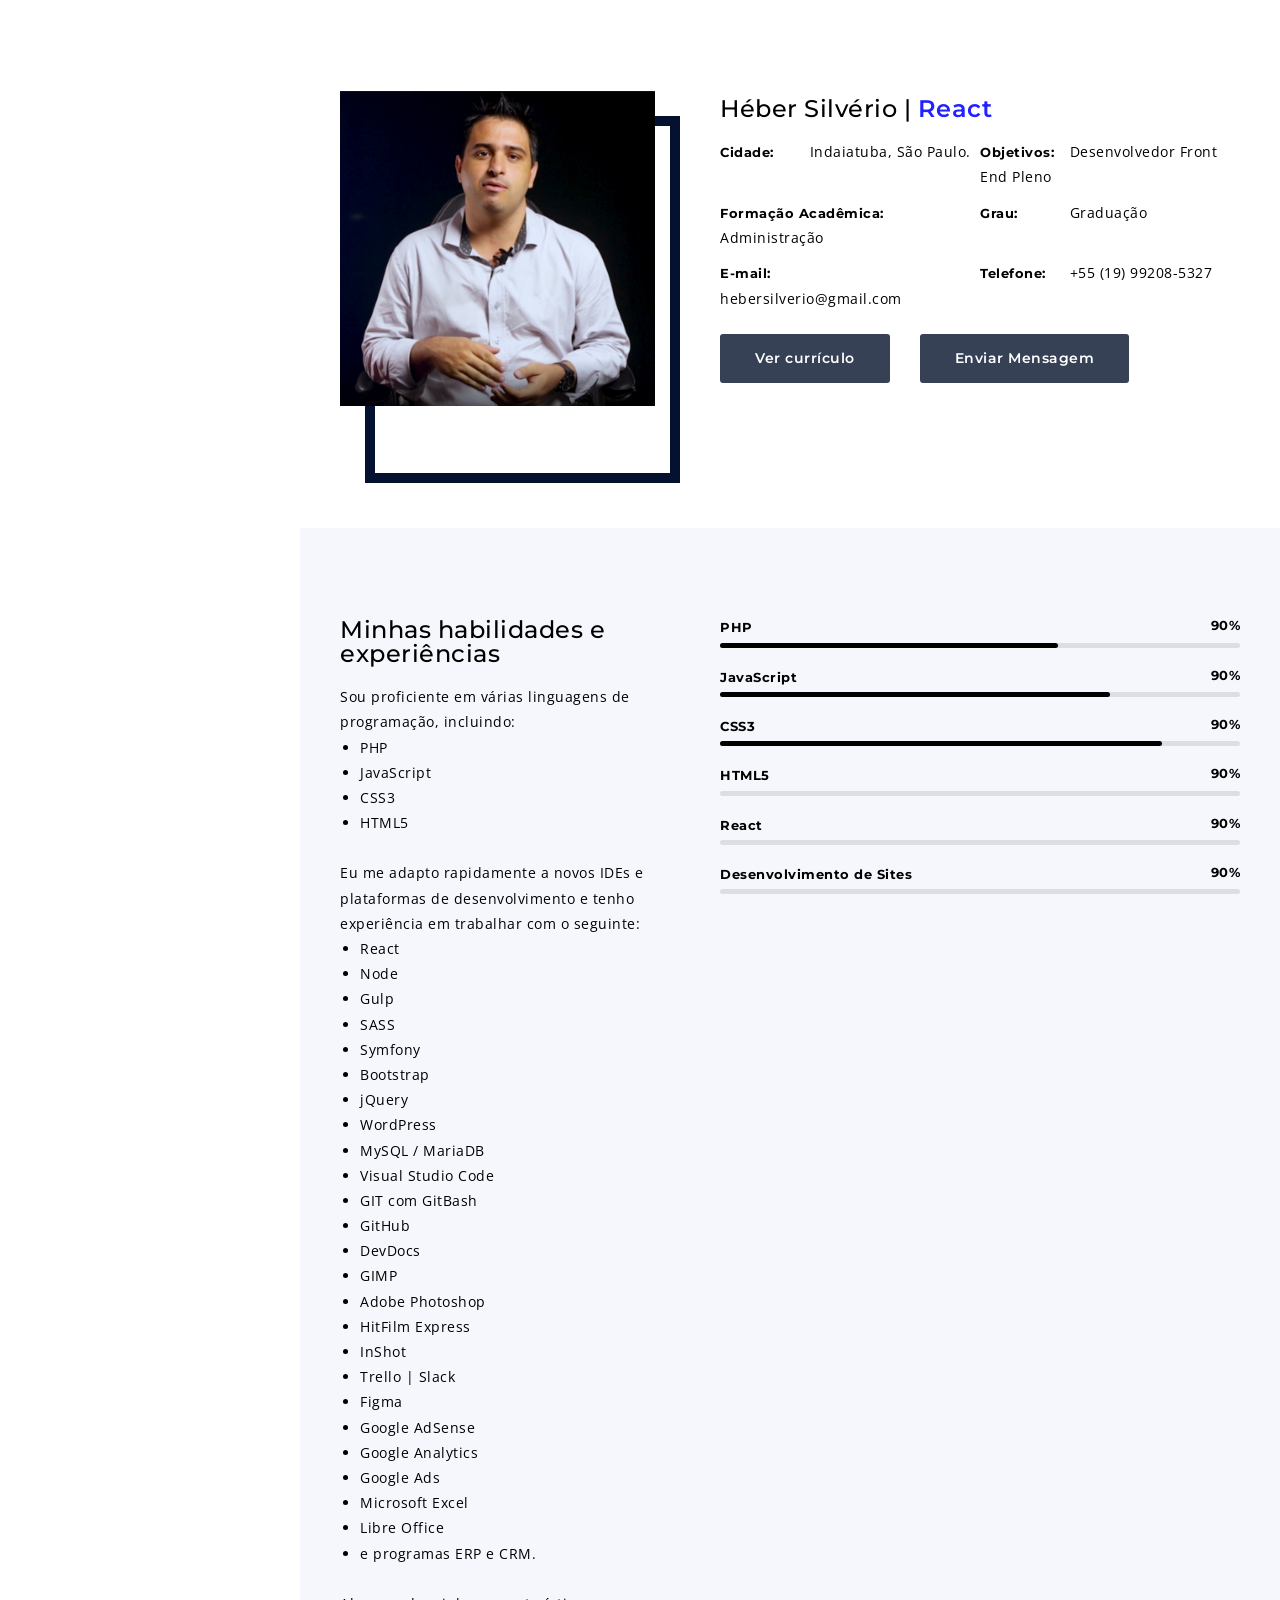
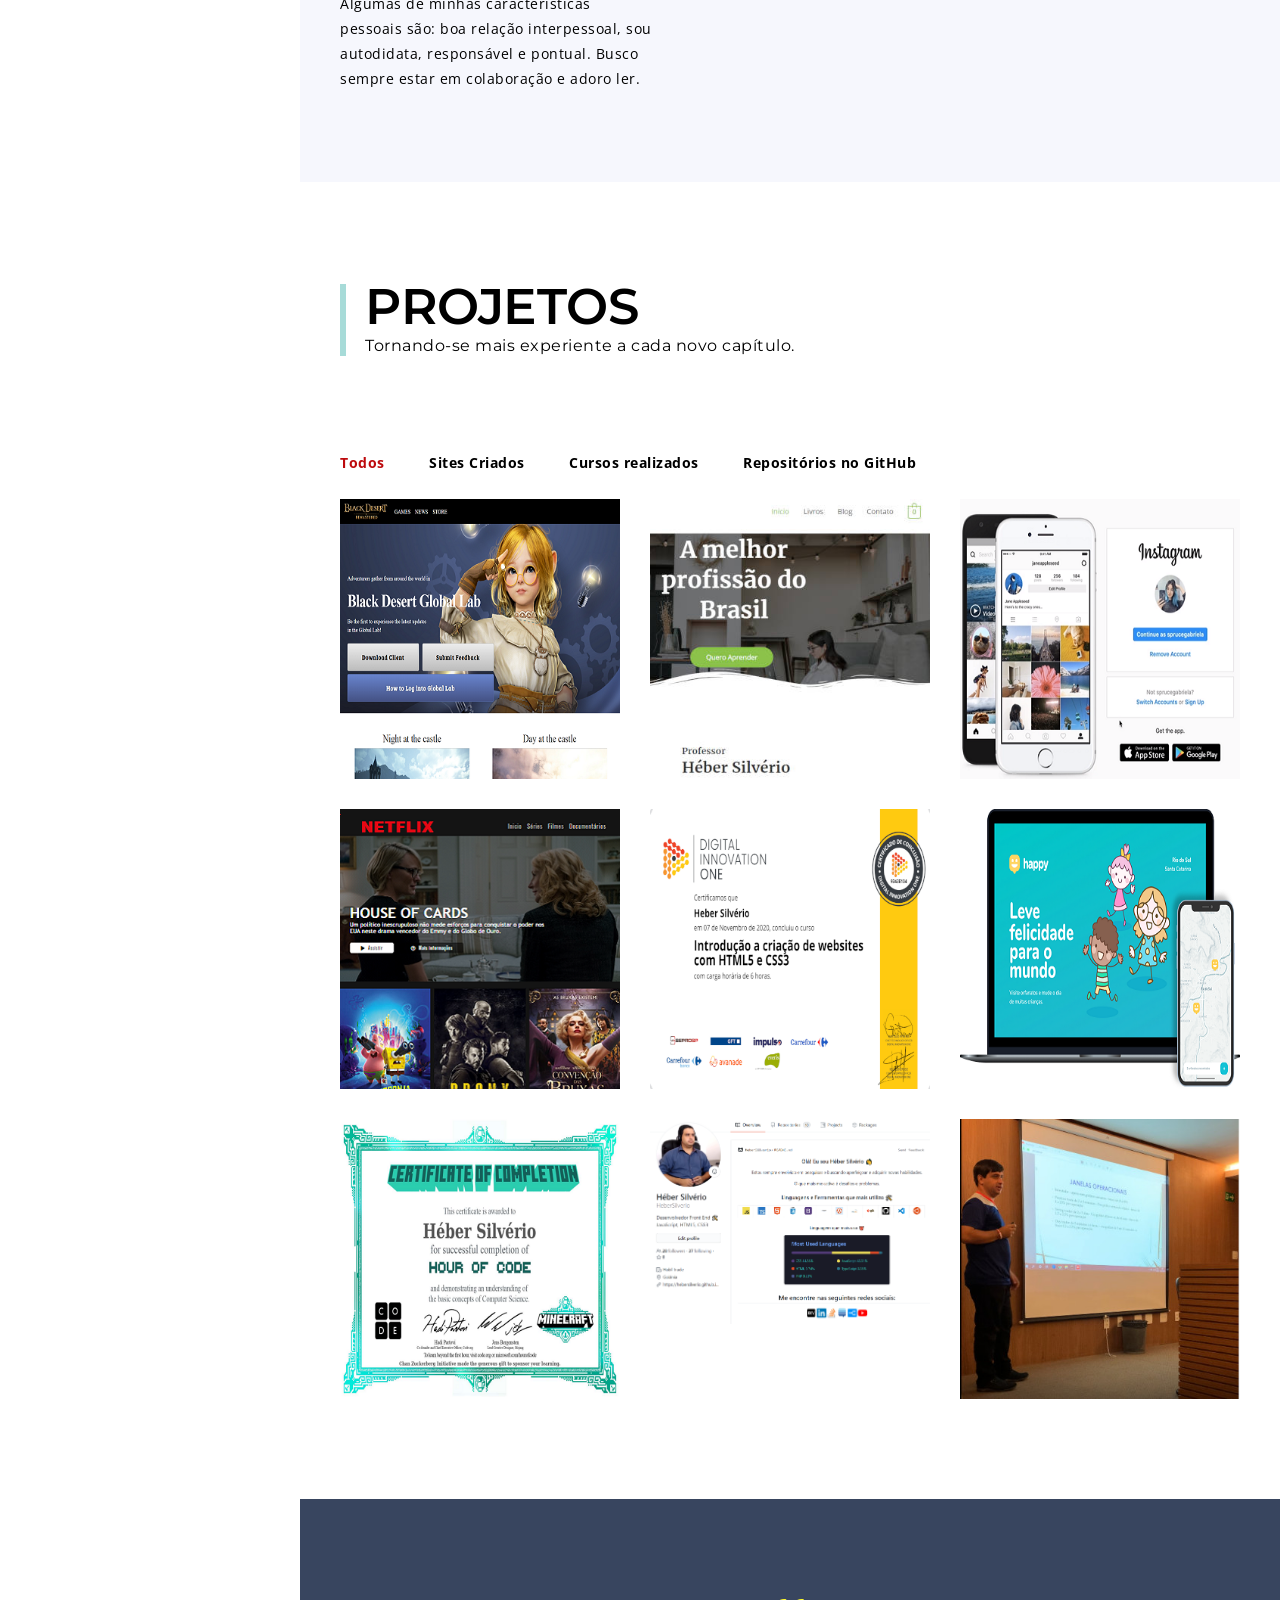
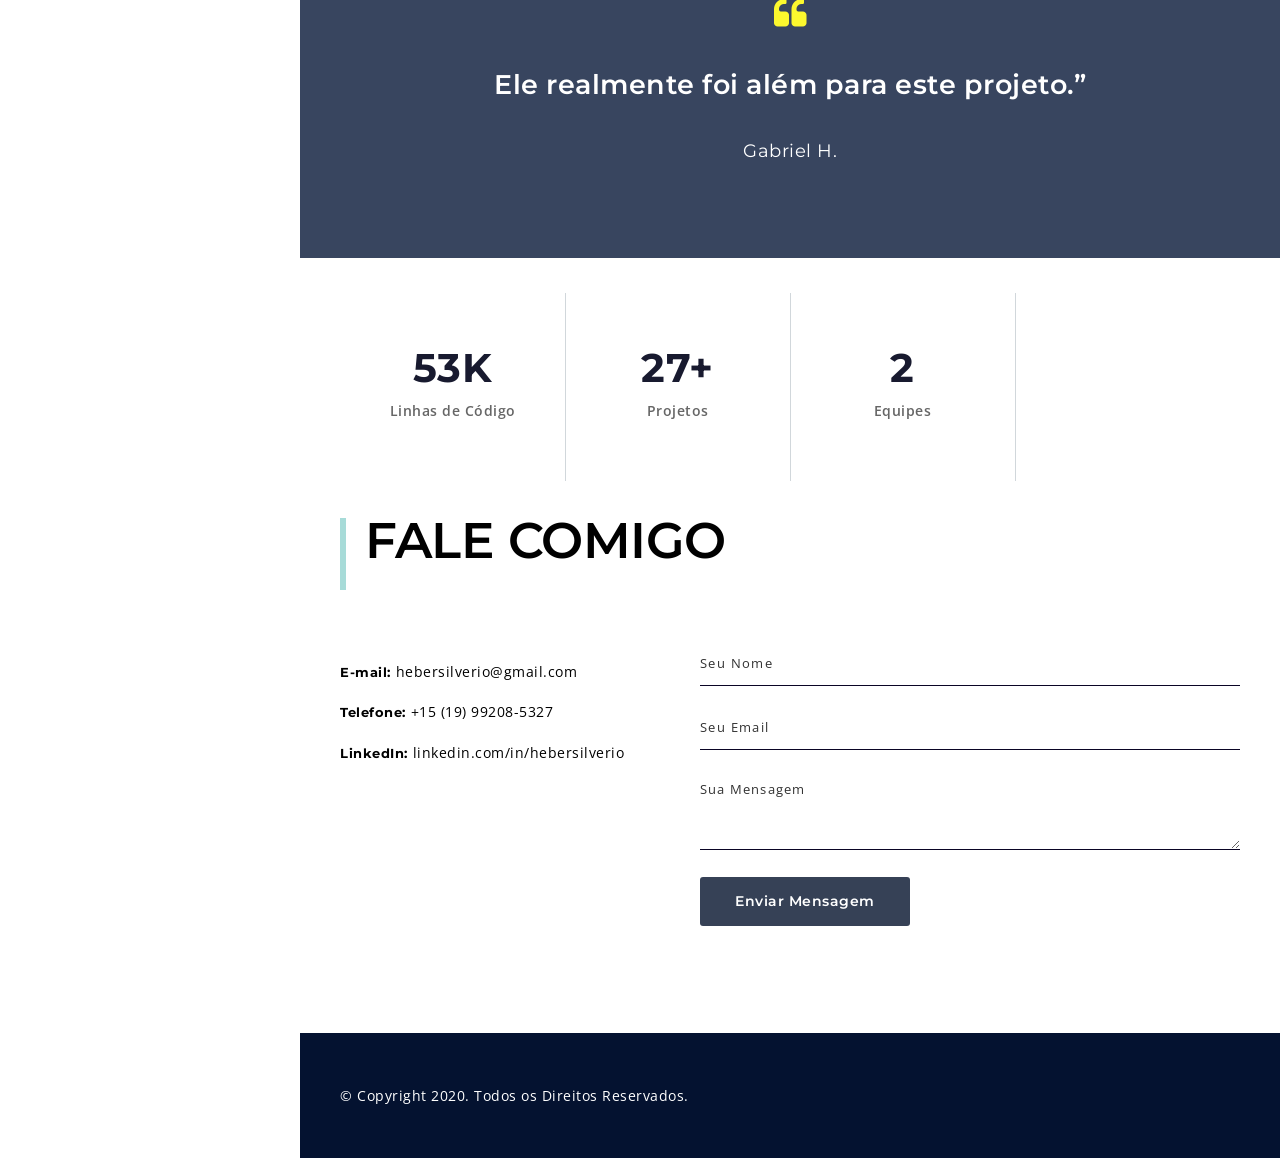
==== commit b93dd574: "Atualização dos dados pessoais" ====
--- a/index.html
+++ b/index.html
@@ -134,11 +134,11 @@
                                 <div class="arlo_tm_title_holder">
                                     <h3>Sobre Mim</h3>
                                       <span>  
-                                        Eu utilizo a linguagem de programação <strong>JavaScript</strong> na versão <strong>ES6+</strong>, e a linguagem de folha de estilo <strong>CSS</strong>, e também as linguagens de marcação  <strong>HTML5</strong> e <strong>Markdown</strong>. No desenvolvimento de WebSite também posso utilizar vários frameworks, e posso citar: <strong>Bootstrap</strong>, <strong>Jquery</strong> com suas diversas funcionalidades.
-                                        <br><br>
-                                        Gosto de trabalhar em equipe porque tenho a oportunidade de aprender coisas novas e ter diferentes visões do meu trabalho, principalmente quando estou envolvido em um projeto que utiliza a metodologia <strong>SCRUM</strong>. 
+                              Eu utilizo a linguagem de programação <strong>PHP</strong>, <strong>JavaScript</strong>, e a linguagem de folha de estilo <strong>CSS</strong>, e também as linguagens de marcação  <strong>HTML5</strong> e <strong>Markdown</strong>. No desenvolvimento de WebSite também posso utilizar bibliotecas como <strong>React</strong> e frameworks como <strong>Symfony</strong>. Posso utilizar também: <strong>Node</strong>, <strong>Bootstrap</strong>, <strong>Jquery</strong> com suas diversas funcionalidades.
+                              <br><br>
+                              Gosto de trabalhar em equipe porque tenho a oportunidade de aprender coisas novas e ter diferentes visões do meu trabalho, principalmente quando estou envolvido em um projeto que utiliza a metodologia <strong>SCRUM</strong>. 
 										<br><br>
-										Tenho conhecimento com banco de dados <strong>MySQL</strong>.  Tenho facilidade com ferramentas como <strong>WordPress</strong> e sou Capaz de <strong>desenvolver sites</strong>, criar <strong>loja virtual</strong> e fazer <strong>gestão de tráfego</strong>. Trabalho com ferramentas de edição gráficas <strong>GIMP</strong>, <strong>Adobe Photoshop</strong> e <strong>CorelDraw</strong>. 
+										Tenho conhecimento com banco de dados <strong>MySQL</strong>.  Tenho facilidade com ferramentas como <strong>WordPress</strong> e sou Capaz de <strong>desenvolver temas de sites com PHP</strong>, criar <strong>loja virtual</strong>. Trabalho com ferramentas de edição gráficas <strong>GIMP</strong>, <strong>Adobe Photoshop</strong> e <strong>CorelDraw</strong>. 
 										<br><br>
 										Tenho conhecimento com programas de <strong>edição de vídeos</strong> e <strong>edição de imagens</strong>, e aplicações de escritório do pacote <strong>Microsoft Office</strong>, <strong>Libre Office</strong>, e programas <strong>ERP</strong> e <strong>CRM</strong>. 
 										<br><br>
@@ -171,10 +171,10 @@
                                             <div class="about_short_contact_wrap">
                                                 <ul>
                                                     <li>
-                                                        <span><label>Cidade:</label> Goiânia, Goiás.</span>
+                                                        <span><label>Cidade:</label> Indaiatuba, São Paulo.</span>
                                                     </li>
                                                     <li>
-                                                        <span><label>Objetivos:</label> Desenvolvedor Front End</span>
+                                                        <span><label>Objetivos:</label> Desenvolvedor Front End Pleno</span>
                                                     </li>
                                                     <li>
                                                         <span><label>Formação Acadêmica:</label> Administração</span>
@@ -186,14 +186,14 @@
                                                         <span><label>E-mail:</label> <a href="mailto:hebersilverio@gmail.com">hebersilverio&#64;gmail.com</a></span>
                                                     </li>
                                                     <li>
-                                                        <span><label>Telefone:</label> <a href="#">+55 (62) 98457-0040</a></span>
+                                                        <span><label>Telefone:</label> <a href="#">+55 (19) 99208-5327</a></span>
                                                     </li>
                                                 </ul>
                                             </div>
                                             <div class="buttons_wrap">
                                                 <ul>
                                                     <li>
-                                                        <a href="img/portfolio/CV-Heber.pdf"><span>Ver currículo</span></a>
+                                                        <a href="img/portfolio/Cv-Heber-Linkedin.pdf"><span>Ver currículo</span></a>
                                                     </li>
                                                     <li class="anchor">
                                                         <a href="#contact"><span>Enviar Mensagem</span></a>
@@ -221,6 +221,9 @@
                                             Sou proficiente em várias linguagens de programação, incluindo:
                                             <ul style="padding-left: 20px">
                                                 <li>
+                                                    PHP
+                                                </li>
+                                                <li>
                                                     JavaScript
                                                 </li>
                                                 <li>
@@ -228,30 +231,36 @@
                                                 </li>
                                                 <li>
                                                     HTML5
-                                                </li>
-                                                <li>
-                                                    Markdown
                                                 </li>
                                             </ul>
                                             <br> Eu me adapto rapidamente a novos IDEs e plataformas de desenvolvimento e tenho experiência em trabalhar com o seguinte:
                                             <ul style="padding-left: 20px">
                                                 <li>
+                                                   React
+                                                </li>
+                                                <li>
+                                                   Node
+                                                </li>
+                                                <li>
+                                                   Gulp
+                                                </li>
+                                                <li>
+                                                   SASS
+                                                </li>
+                                                <li>
+                                                   Symfony
+                                                </li>
+                                                <li>
                                                     Bootstrap
                                                 </li>
                                                 <li>
                                                     jQuery
                                                 </li>
                                                 <li>
-                                                    SCRUM Team
-                                                </li>
-                                                <li>
                                                     WordPress
                                                 </li>
                                                 <li>
-                                                    Microthemer
-                                                </li>
-                                                <li>
-                                                    MySQL
+                                                    MySQL / MariaDB
                                                 </li>
                                                 <li>
                                                     Visual Studio Code
@@ -266,12 +275,6 @@
                                                     DevDocs
                                                 </li>
                                                 <li>
-                                                    Windows
-                                                </li>
-                                                <li>
-                                                    Linus
-                                                </li>
-                                                <li>
                                                     GIMP
                                                 </li>
                                                 <li>
@@ -308,13 +311,21 @@
                                                     e programas ERP e CRM.
                                                 </li>
                                             </ul>
-                                            <br> Algumas de minhas características pessoais são: boa relação interpessoal, autodidata e curiosidade, habilidade de auto gerenciamento, colaboração e adoro ler.
+                                            <br> Algumas de minhas características pessoais são: boa relação interpessoal, sou autodidata, responsável e pontual. Busco sempre estar em colaboração e adoro ler.
                                         </p>
                                     </div>
                                     <div class="rightbox">
                                         <div class="progress_bar_wrap_total">
                                             <div class="arlo_tm_progress_wrap" data-size="small" data-round="c" data-strip="off">
-                                                <div class="arlo_tm_progress" data-value="95" data-color="#000">
+                                                <div class="arlo_tm_progress" data-value="65" data-color="#000">
+                                                    <span><span class="label">PHP <span class="experience"></span></span><span class="number">90%</span></span>
+                                                    <div class="arlo_tm_bar_bg">
+                                                        <div class="arlo_tm_bar_wrap">
+                                                            <div class="arlo_tm_bar"></div>
+                                                        </div>
+                                                    </div>
+                                                </div>
+                                                <div class="arlo_tm_progress" data-value="75" data-color="#000">
                                                     <span><span class="label">JavaScript <span class="experience"></span></span><span class="number">90%</span></span>
                                                     <div class="arlo_tm_bar_bg">
                                                         <div class="arlo_tm_bar_wrap">
@@ -330,8 +341,16 @@
                                                         </div>
                                                     </div>
                                                 </div>
-                                                <div class="arlo_tm_progress" data-value="75" data-color="#000">
+                                                <div class="arlo_tm_progress" data-value="90" data-color="#000">
                                                     <span><span class="label">HTML5 <span class="experience"></span></span><span class="number">90%</span></span>
+                                                    <div class="arlo_tm_bar_bg">
+                                                        <div class="arlo_tm_bar_wrap">
+                                                            <div class="arlo_tm_bar"></div>
+                                                        </div>
+                                                    </div>
+                                                </div>
+                                                <div class="arlo_tm_progress" data-value="60" data-color="#000">
+                                                    <span><span class="label">React <span class="experience"></span></span><span class="number">90%</span></span>
                                                     <div class="arlo_tm_bar_bg">
                                                         <div class="arlo_tm_bar_wrap">
                                                             <div class="arlo_tm_bar"></div>
@@ -514,21 +533,21 @@
                                 <ul class="arlo_tm_counter_list arlo_tm_miniboxes">
                                     <li>
                                         <div class="inner arlo_tm_minibox">
-                                            <h3><span><span class="arlo_tm_counter" data-from="0" data-to="100" data-speed="3000">0</span>K</span>
+                                            <h3><span><span class="arlo_tm_counter" data-from="0" data-to="200" data-speed="3000">0</span>K</span>
                                             </h3>
                                             <span>Linhas de Código</span>
                                         </div>
                                     </li>
                                     <li>
                                         <div class="inner arlo_tm_minibox">
-                                            <h3><span><span class="arlo_tm_counter" data-from="0" data-to="12" data-speed="3000">0</span>+</span>
+                                            <h3><span><span class="arlo_tm_counter" data-from="0" data-to="102" data-speed="3000">0</span>+</span>
                                             </h3>
                                             <span>Projetos</span>
                                         </div>
                                     </li>
                                     <li>
                                         <div class="inner arlo_tm_minibox">
-                                            <h3><span><span class="arlo_tm_counter" data-from="0" data-to="4" data-speed="3000">0</span></span>
+                                            <h3><span><span class="arlo_tm_counter" data-from="0" data-to="6" data-speed="3000">0</span></span>
                                             </h3>
                                             <span>Equipes</span>
                                         </div>
@@ -556,7 +575,7 @@
                                                     <p><label>E-mail:</label><span><a href="mailto:hebersilverio2@gmail.com">hebersilverio@gmail.com</a></span></p>
                                                 </li>
                                                 <li>
-                                                    <p><label>Telefone:</label><span>+15 (62) 98457-0040</span></p>
+                                                    <p><label>Telefone:</label><span>+15 (19) 99208-5327</span></p>
                                                 </li>
                                                 <li>
                                                     <p><label>LinkedIn:</label><span><a href="https://www.linkedin.com/in/hebersilverio/">linkedin.com/in/hebersilverio</a></span></p>
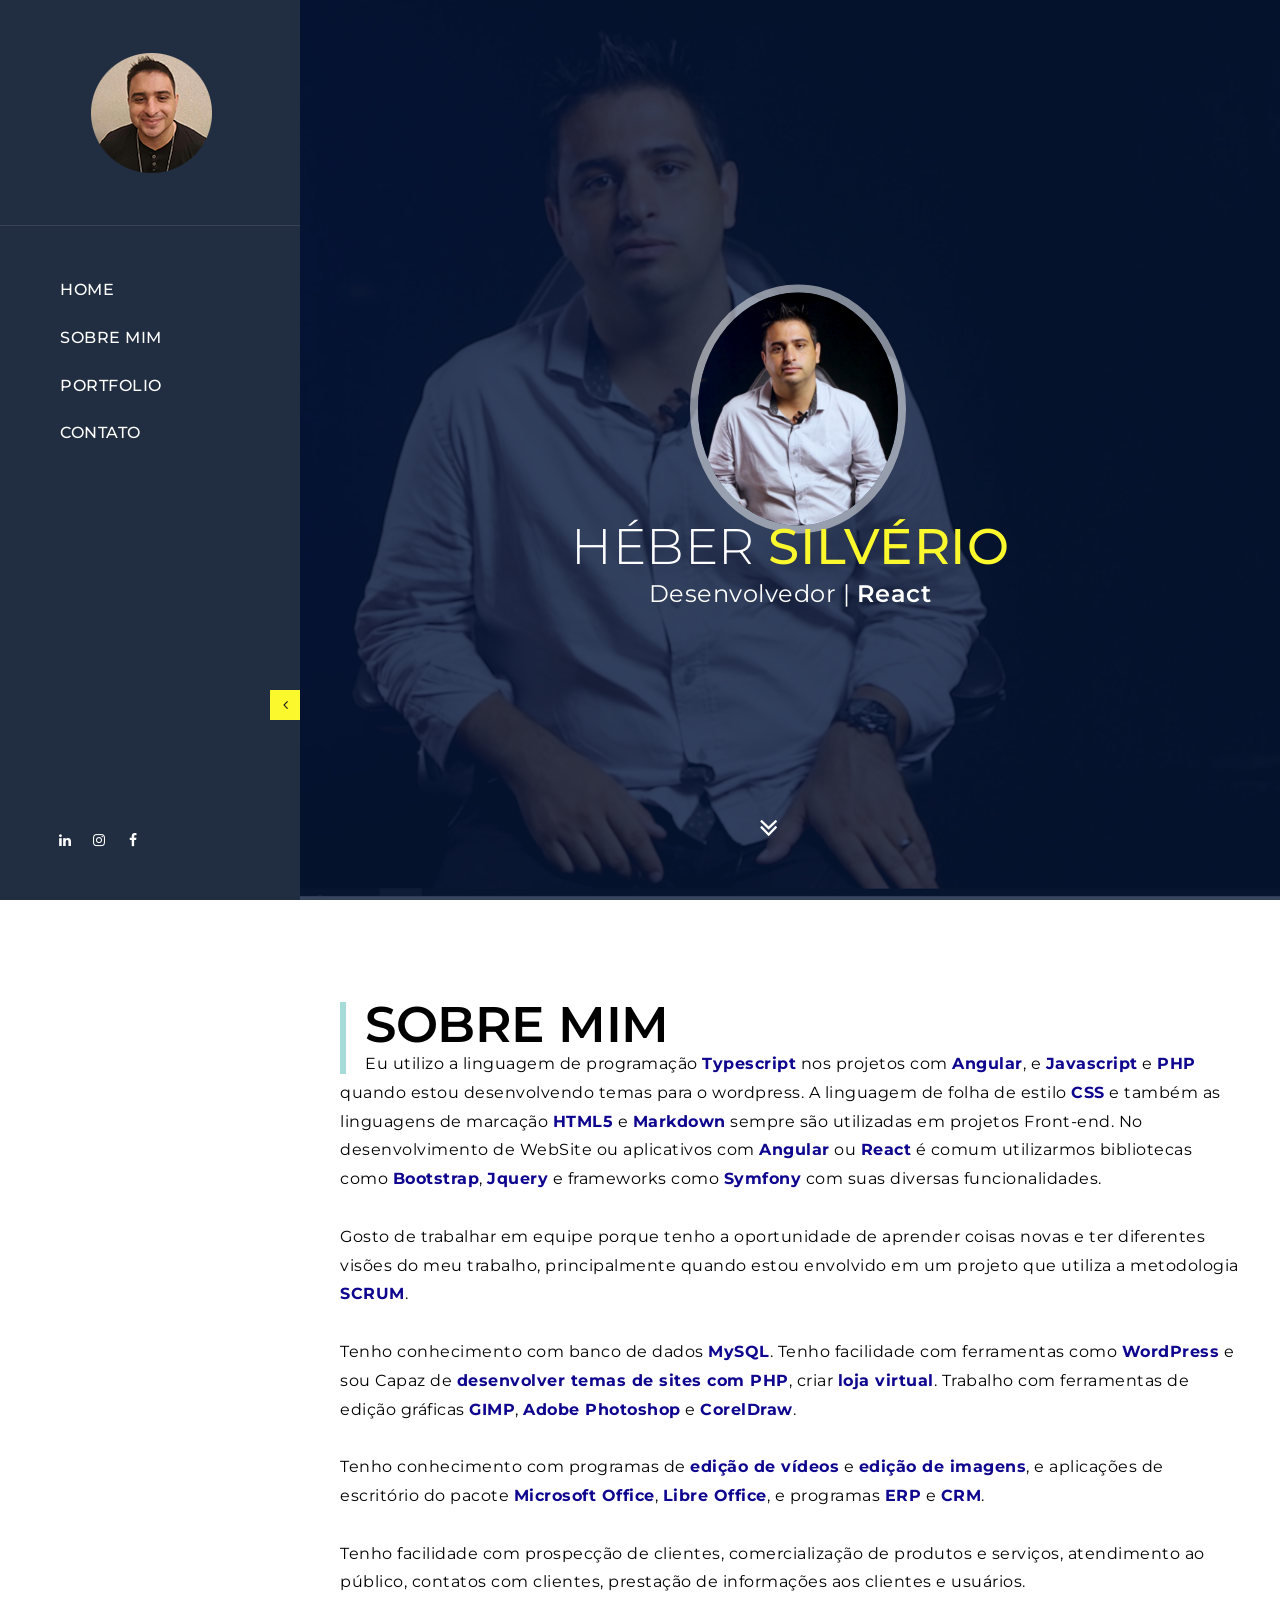
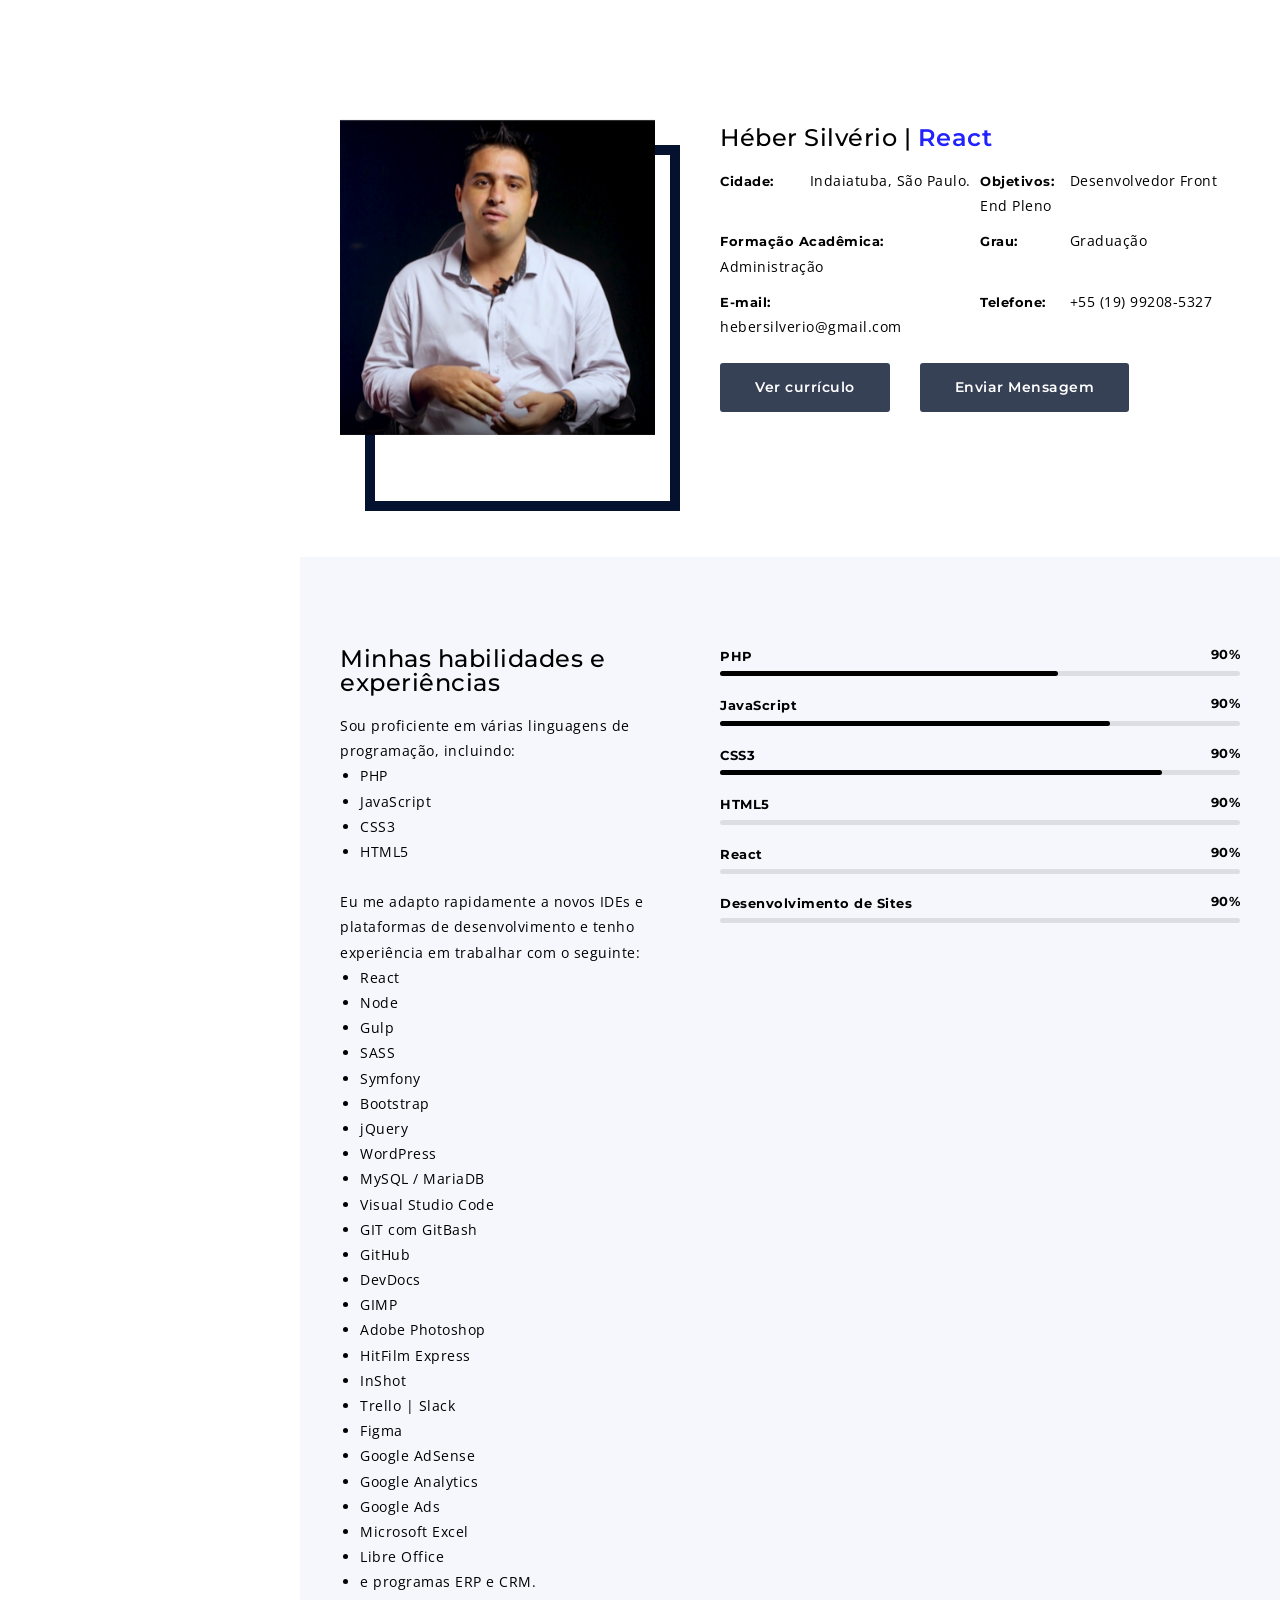
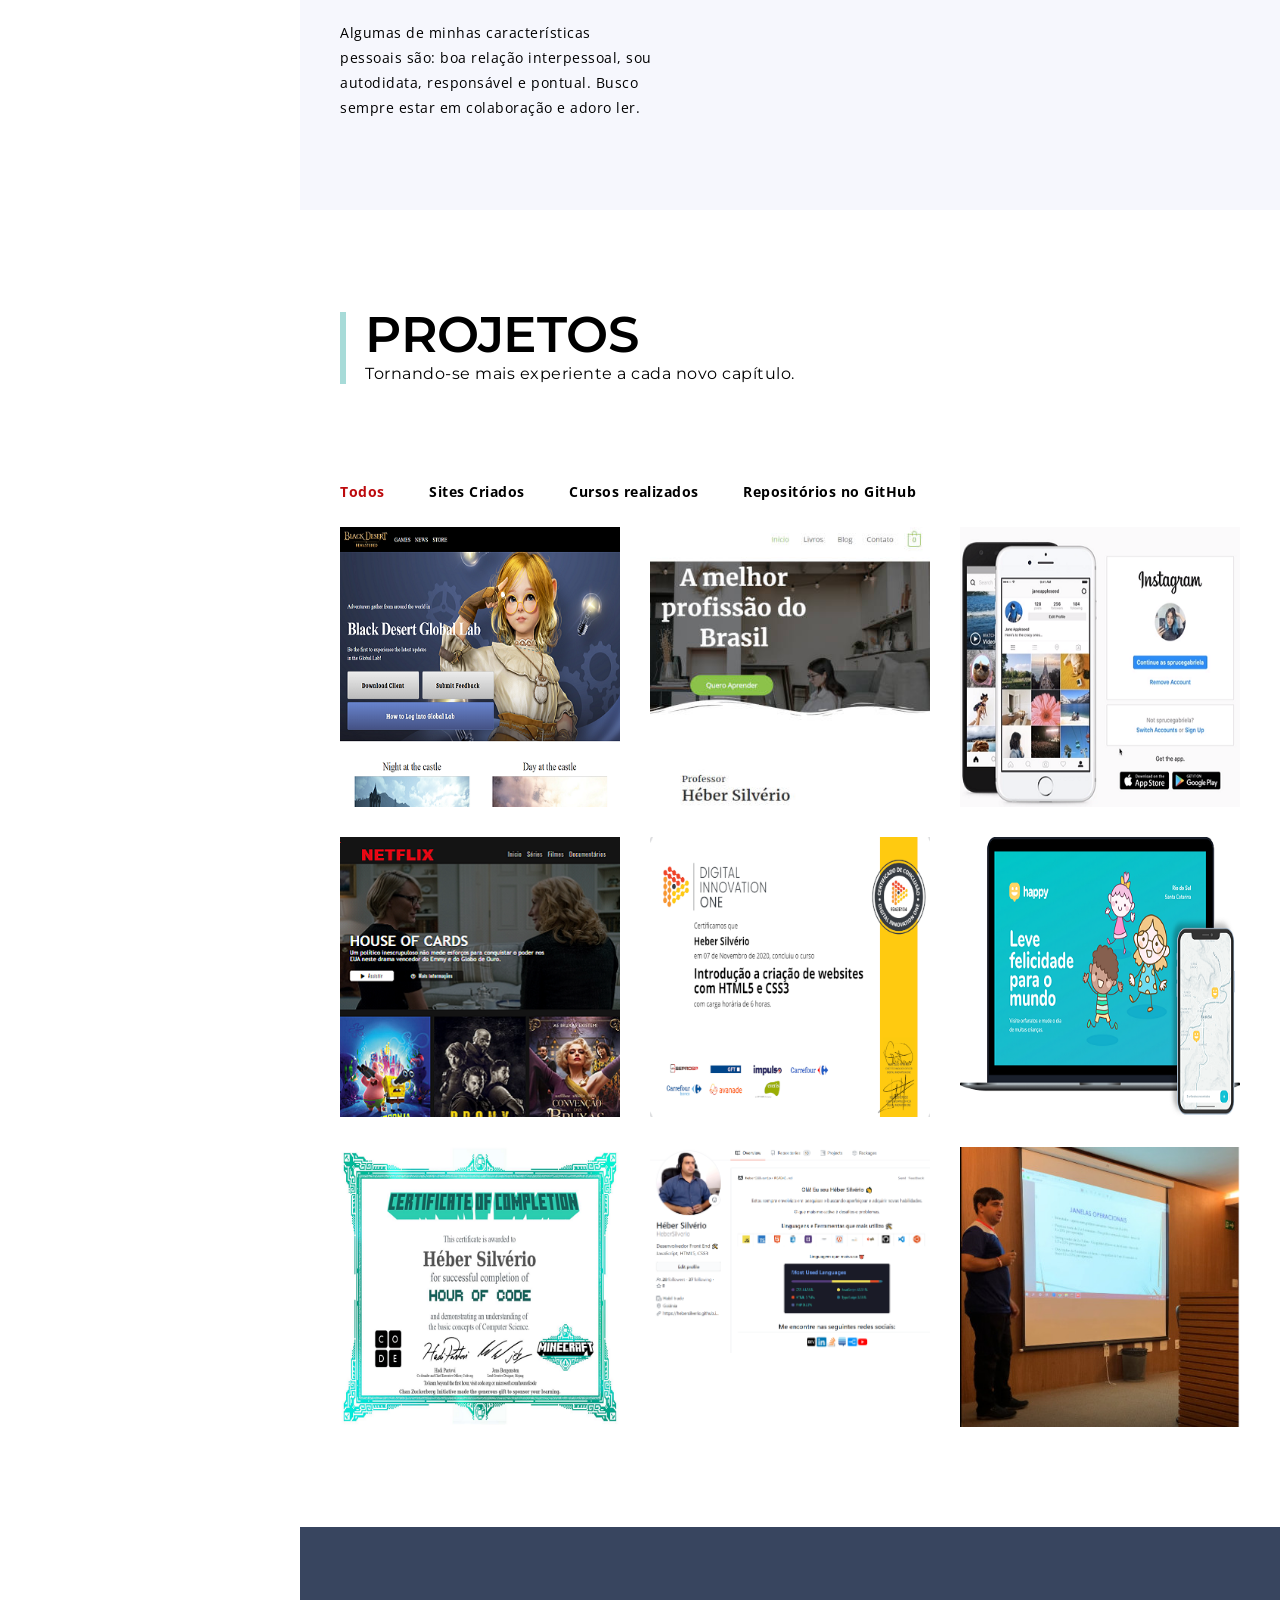
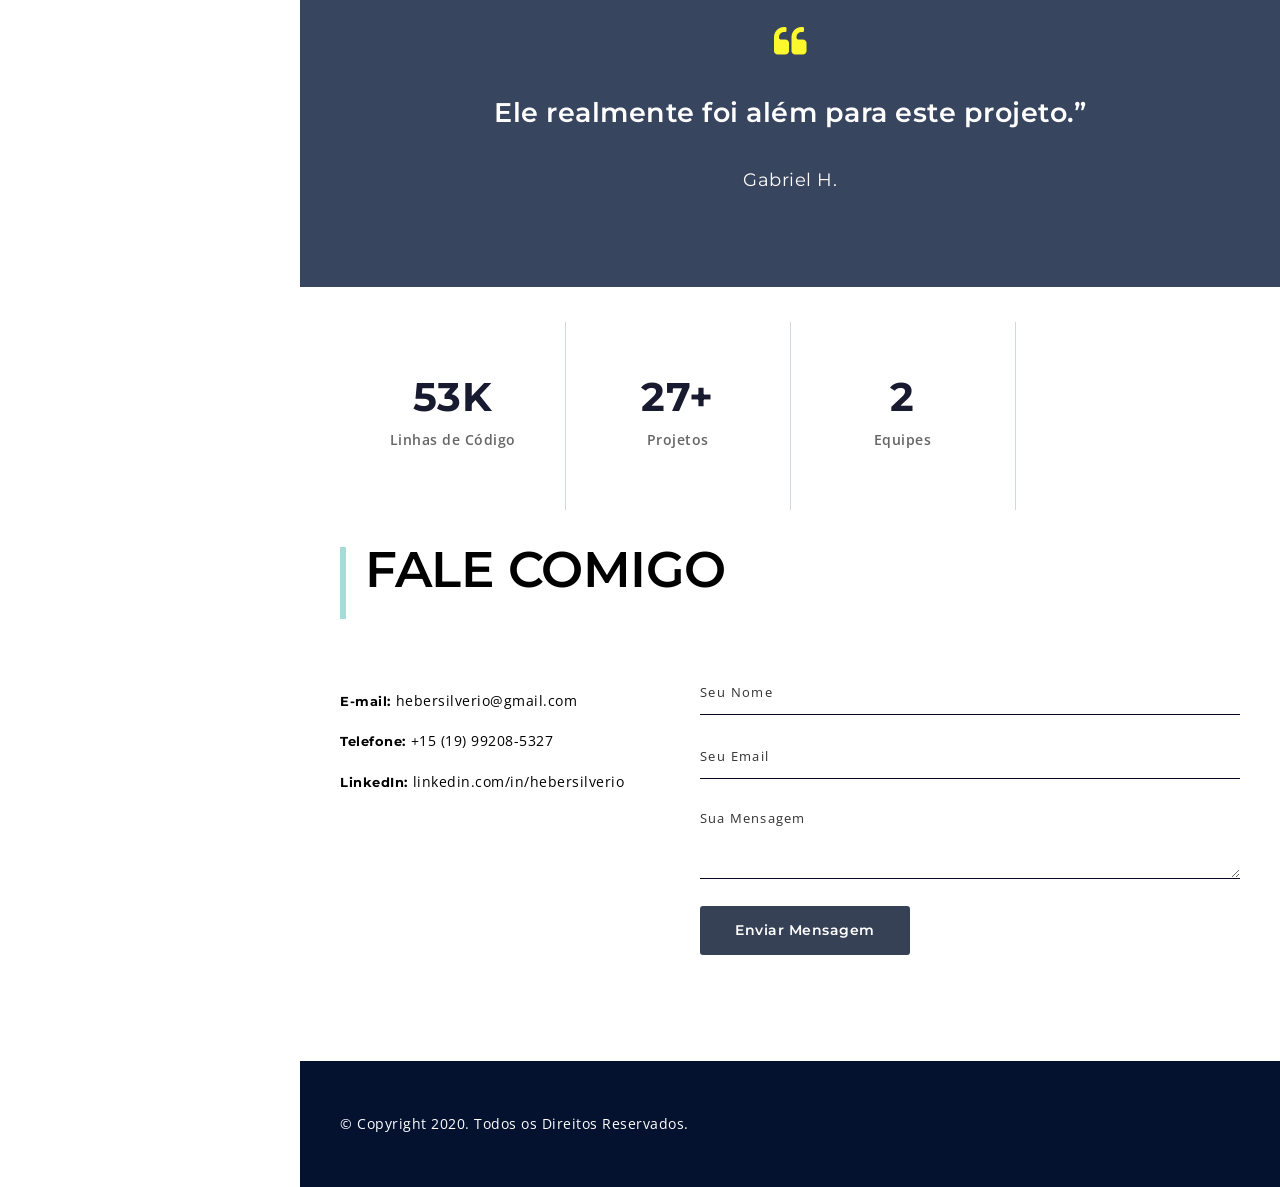
==== commit d0a1b857: "Atualiza primeiro paragrafo" ====
--- a/index.html
+++ b/index.html
@@ -134,7 +134,7 @@
                                 <div class="arlo_tm_title_holder">
                                     <h3>Sobre Mim</h3>
                                       <span>  
-                              Eu utilizo a linguagem de programação <strong>PHP</strong>, <strong>JavaScript</strong>, e a linguagem de folha de estilo <strong>CSS</strong>, e também as linguagens de marcação  <strong>HTML5</strong> e <strong>Markdown</strong>. No desenvolvimento de WebSite também posso utilizar bibliotecas como <strong>React</strong> e frameworks como <strong>Symfony</strong>. Posso utilizar também: <strong>Node</strong>, <strong>Bootstrap</strong>, <strong>Jquery</strong> com suas diversas funcionalidades.
+                              Eu utilizo a linguagem de programação <strong>Typescript</strong> nos projetos com <strong>Angular</strong>, e <strong>Javascript</strong> e <strong>PHP</strong> quando estou desenvolvendo temas para o wordpress. A linguagem de folha de estilo <strong>CSS</strong> e também as linguagens de marcação  <strong>HTML5</strong> e <strong>Markdown</strong> sempre são utilizadas em projetos Front-end. No desenvolvimento de WebSite ou aplicativos com <strong>Angular</strong> ou <strong>React</strong> é comum utilizarmos bibliotecas como <strong>Bootstrap</strong>, <strong>Jquery</strong> e frameworks como <strong>Symfony</strong> com suas diversas funcionalidades.
                               <br><br>
                               Gosto de trabalhar em equipe porque tenho a oportunidade de aprender coisas novas e ter diferentes visões do meu trabalho, principalmente quando estou envolvido em um projeto que utiliza a metodologia <strong>SCRUM</strong>. 
 										<br><br>
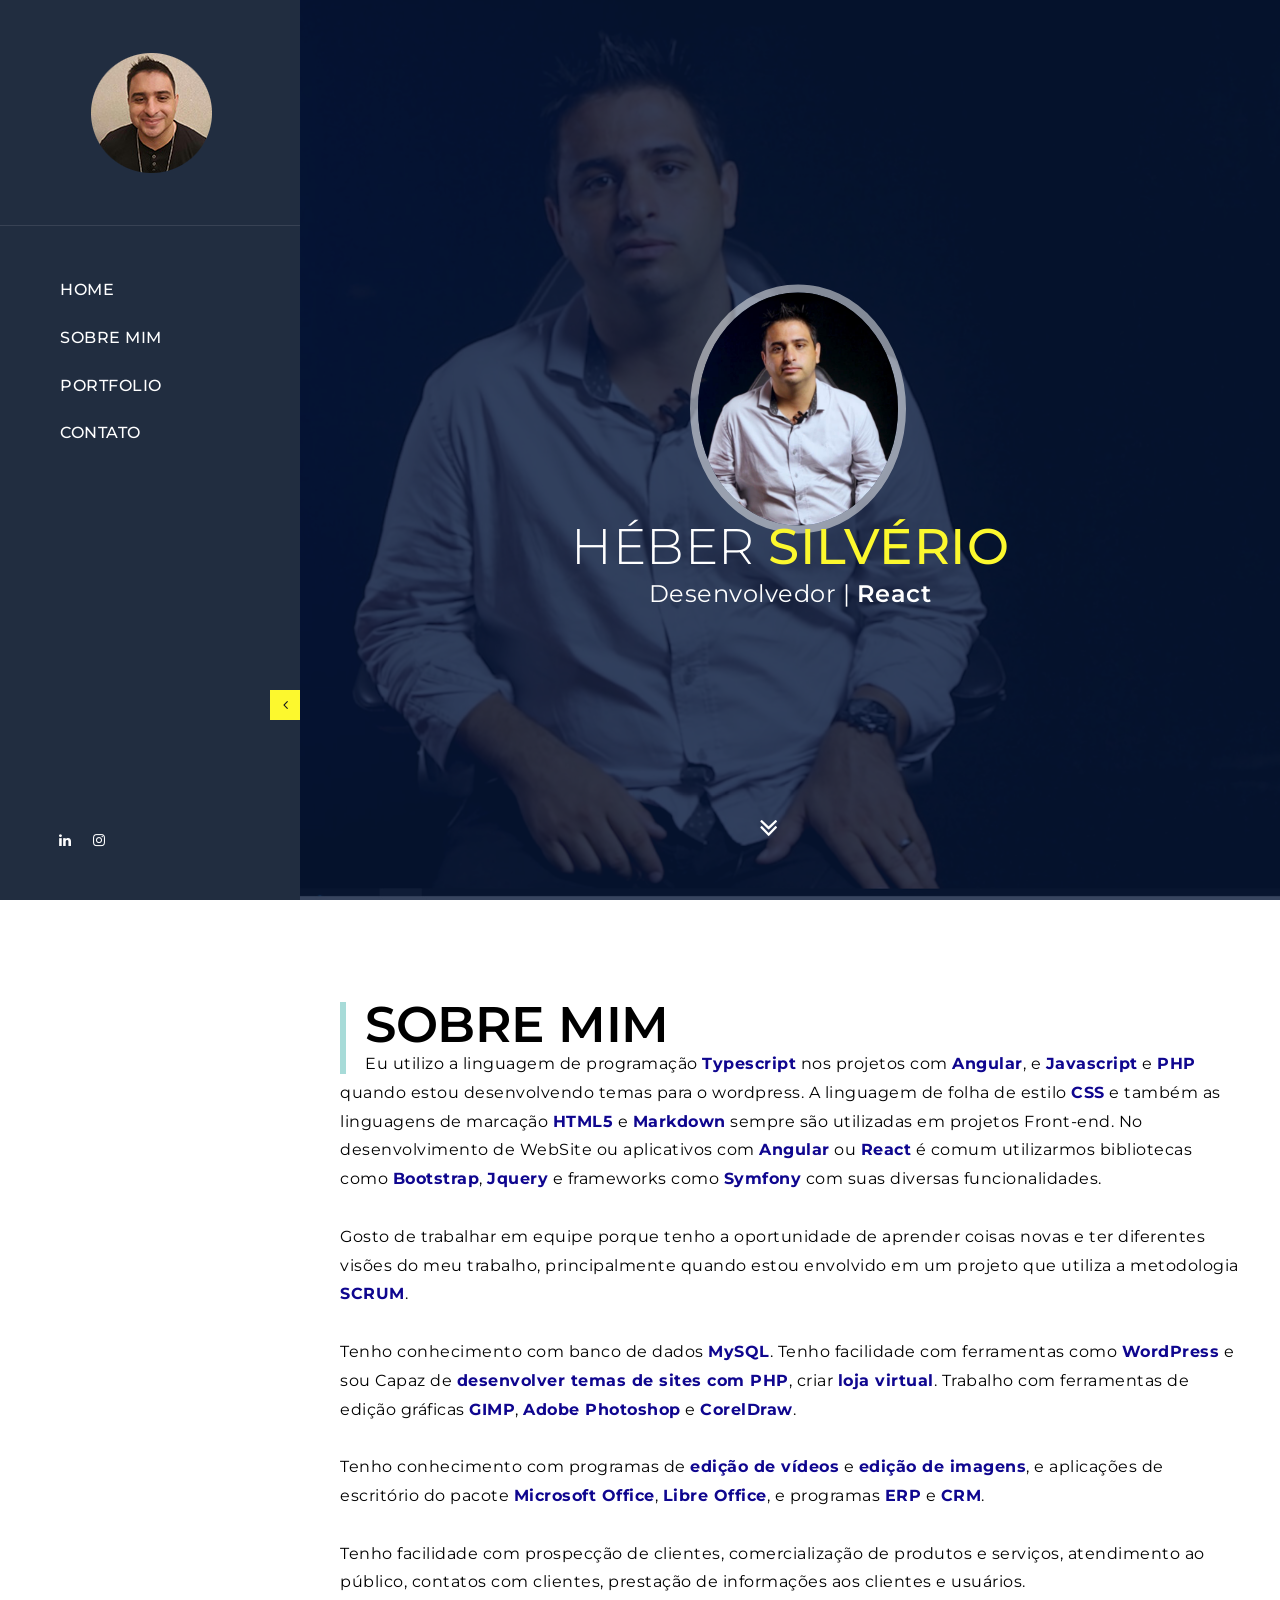
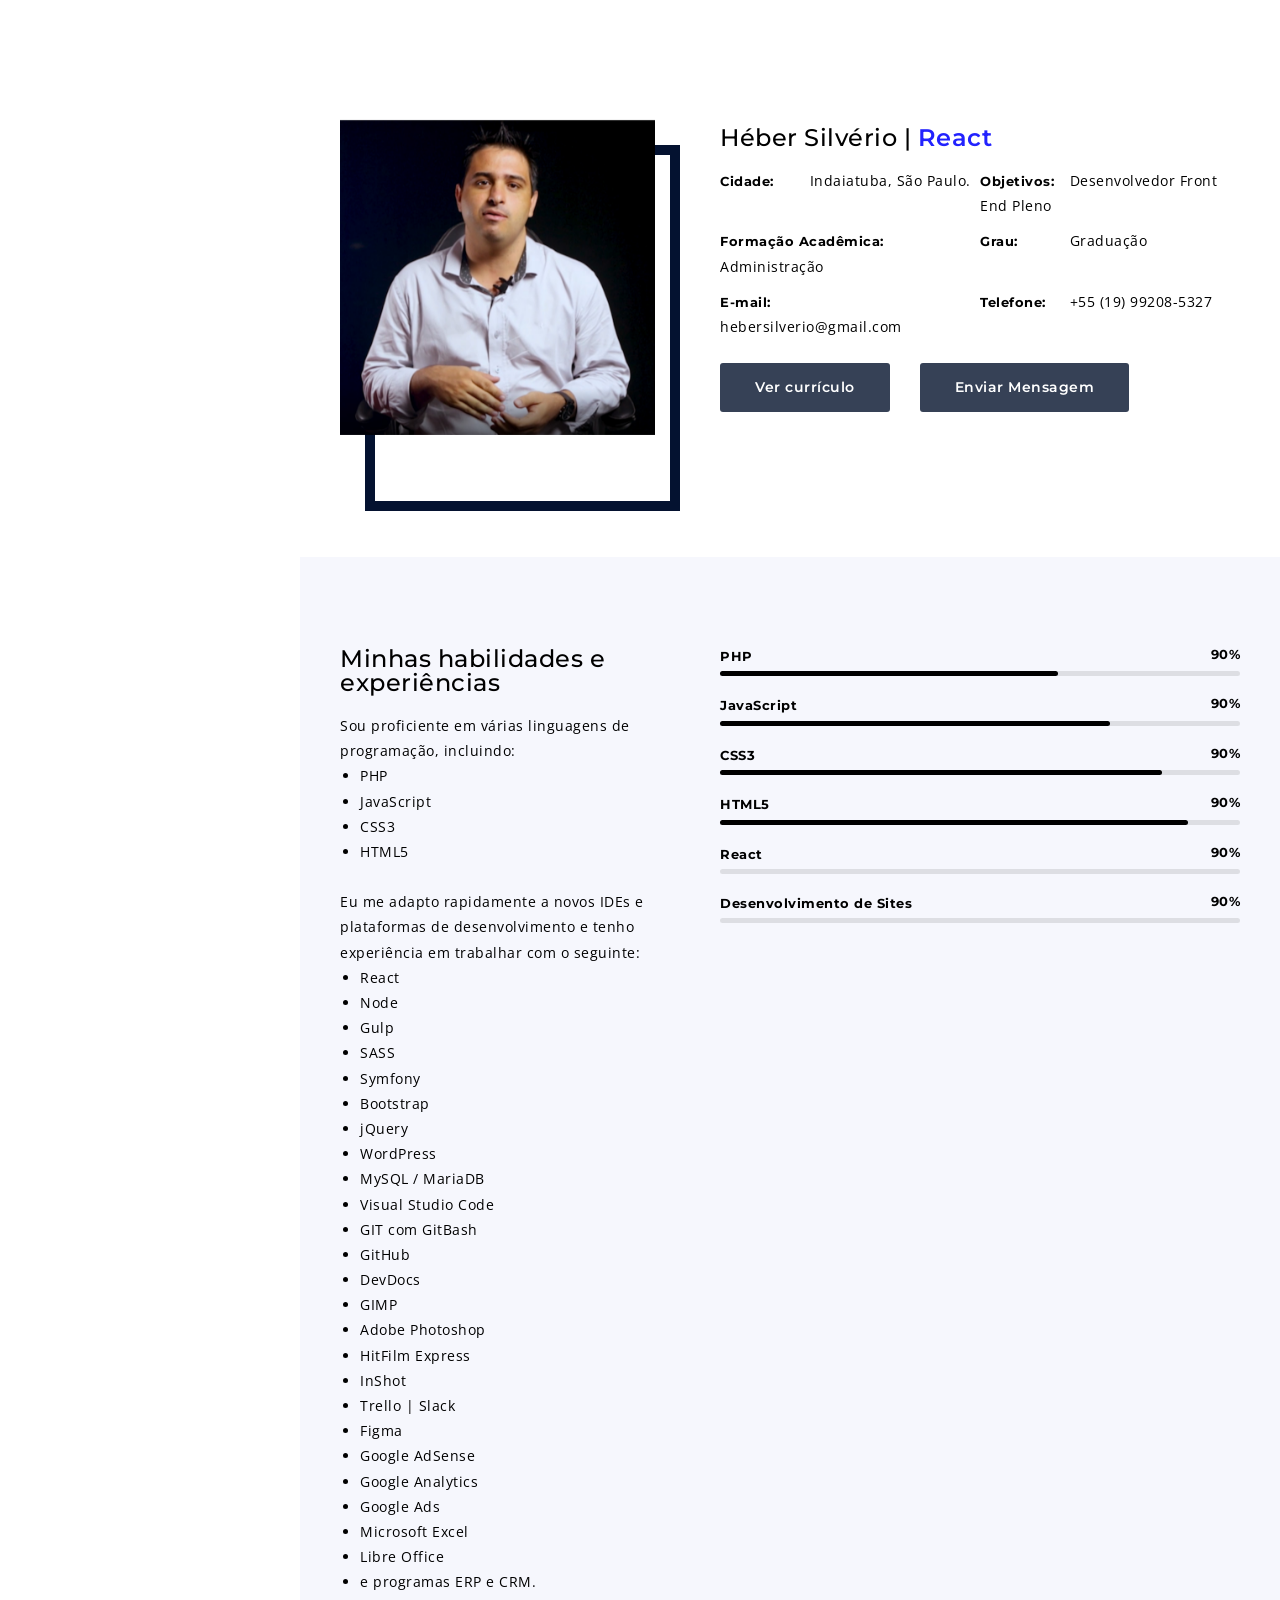
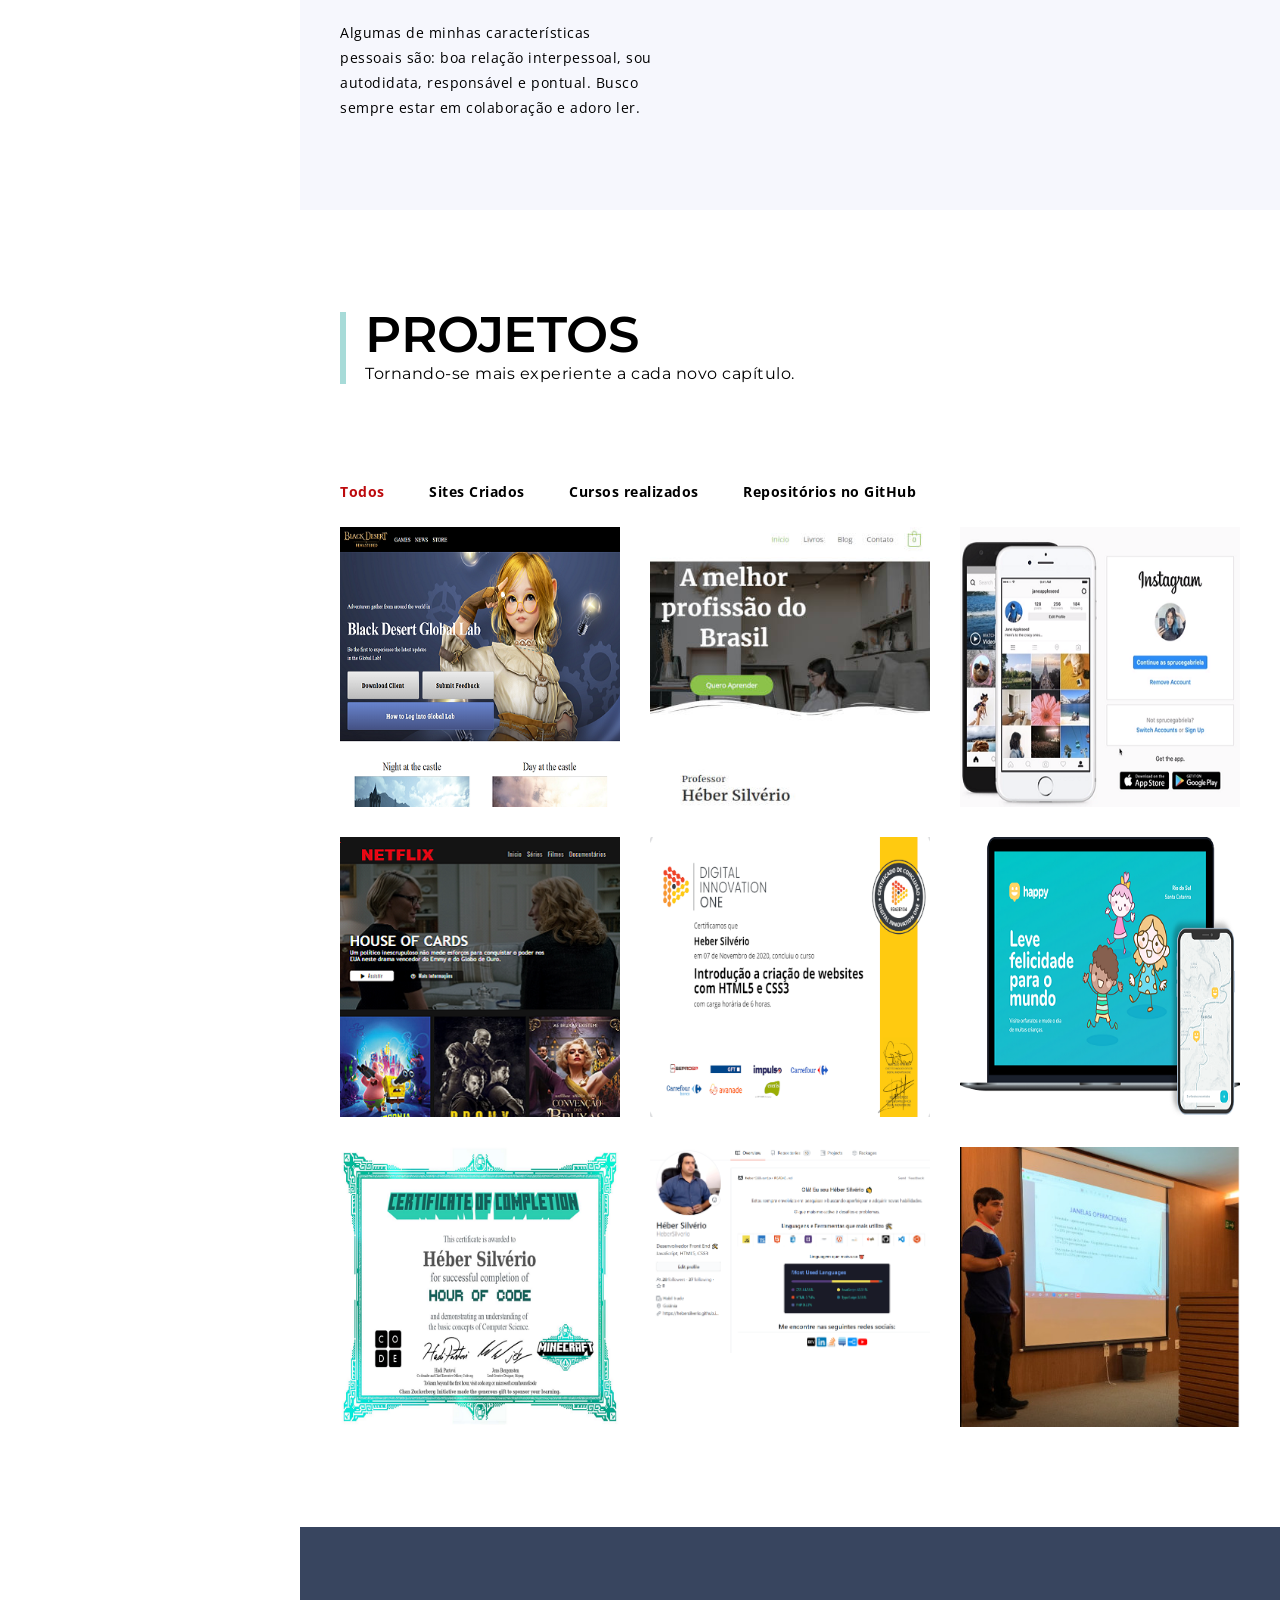
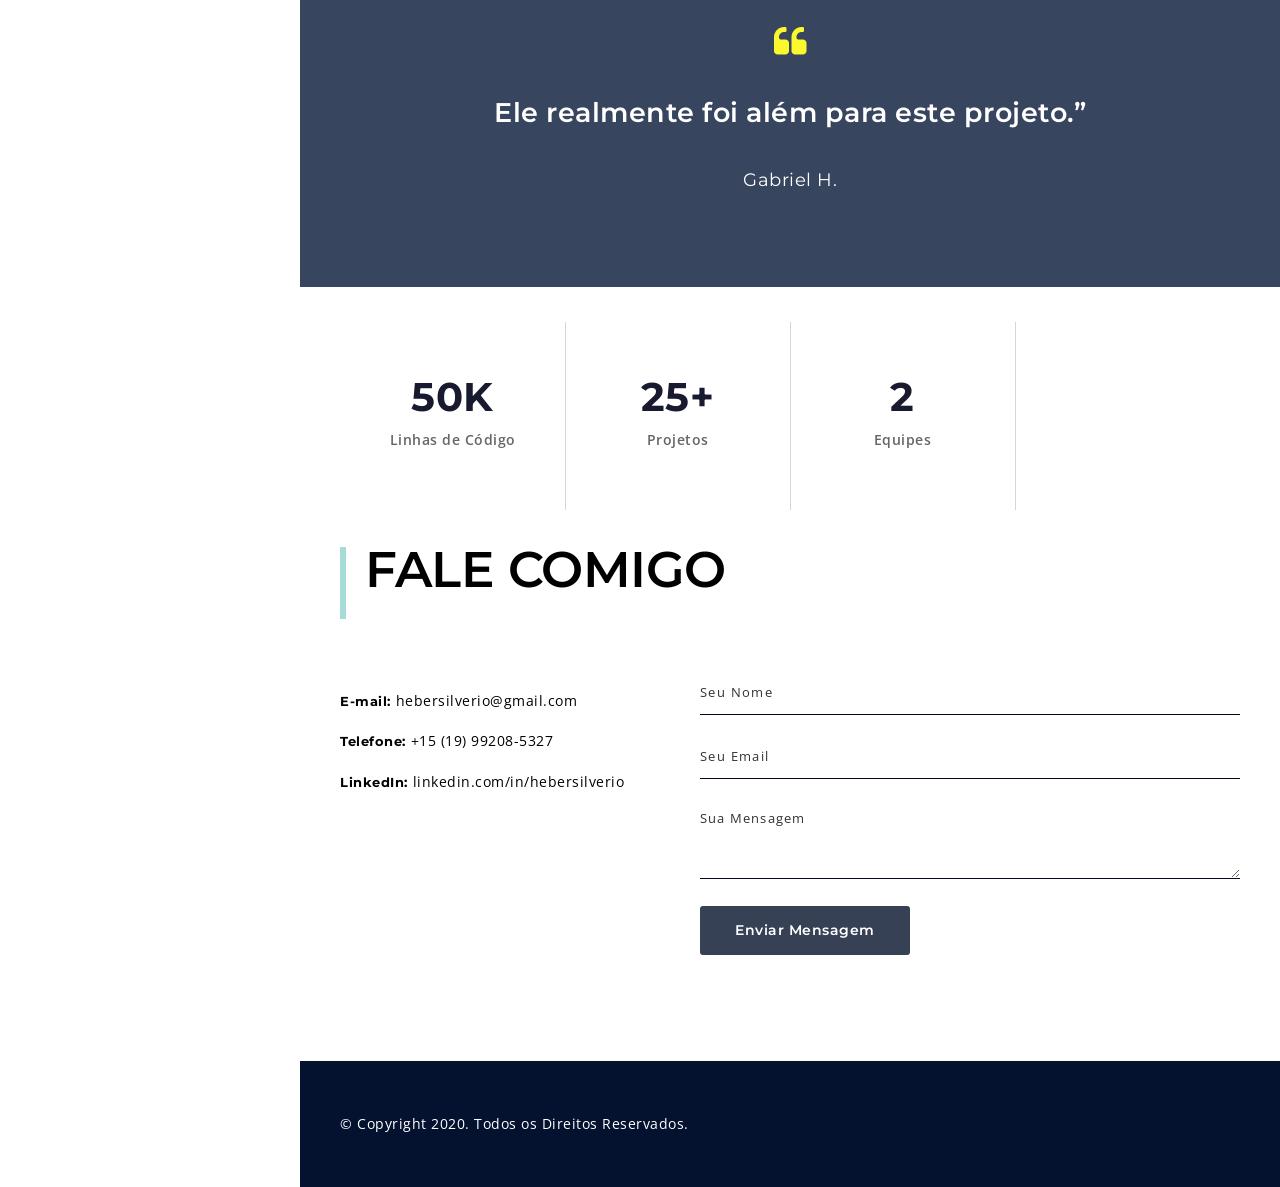
==== commit 88d7cb79: "altera rede sociais" ====
--- a/index.html
+++ b/index.html
@@ -88,7 +88,7 @@
                             <ul>
                                 <li><a href="https://www.linkedin.com/in/hebersilverio/"><i class="xcon-linkedin"></i></a></li>
                                 <li><a href="https://www.instagram.com/hebersilverio1/?hl=pt-br"><i class="xcon-instagram"></i></a></li>
-                                <li><a href="https://web.facebook.com/heber.silverio.73"><i class="xcon-facebook"></i></a></li>
+                                <li><a href="https://web.facebook.com/heber.silverio.73"><i class="xcon-github"></i></a></li>
                             </ul>
                         </div>
                     </div>
--- a/css/plugins.css
+++ b/css/plugins.css
@@ -402,6 +402,7 @@
 .xcon-bookmark-empty:before { content: '\f097'; } /* '' */
 .xcon-twitter:before { content: '\f099'; } /* '' */
 .xcon-facebook:before { content: '\f09a'; } /* '' */
+.xcon-github:before { content: '\f09b'; } /* GitHub Icon */
 .xcon-rss:before { content: '\f09e'; } /* '' */
 .xcon-resize-full-alt:before { content: '\f0b2'; } /* '' */
 .xcon-gplus:before { content: '\f0d5'; } /* '' */
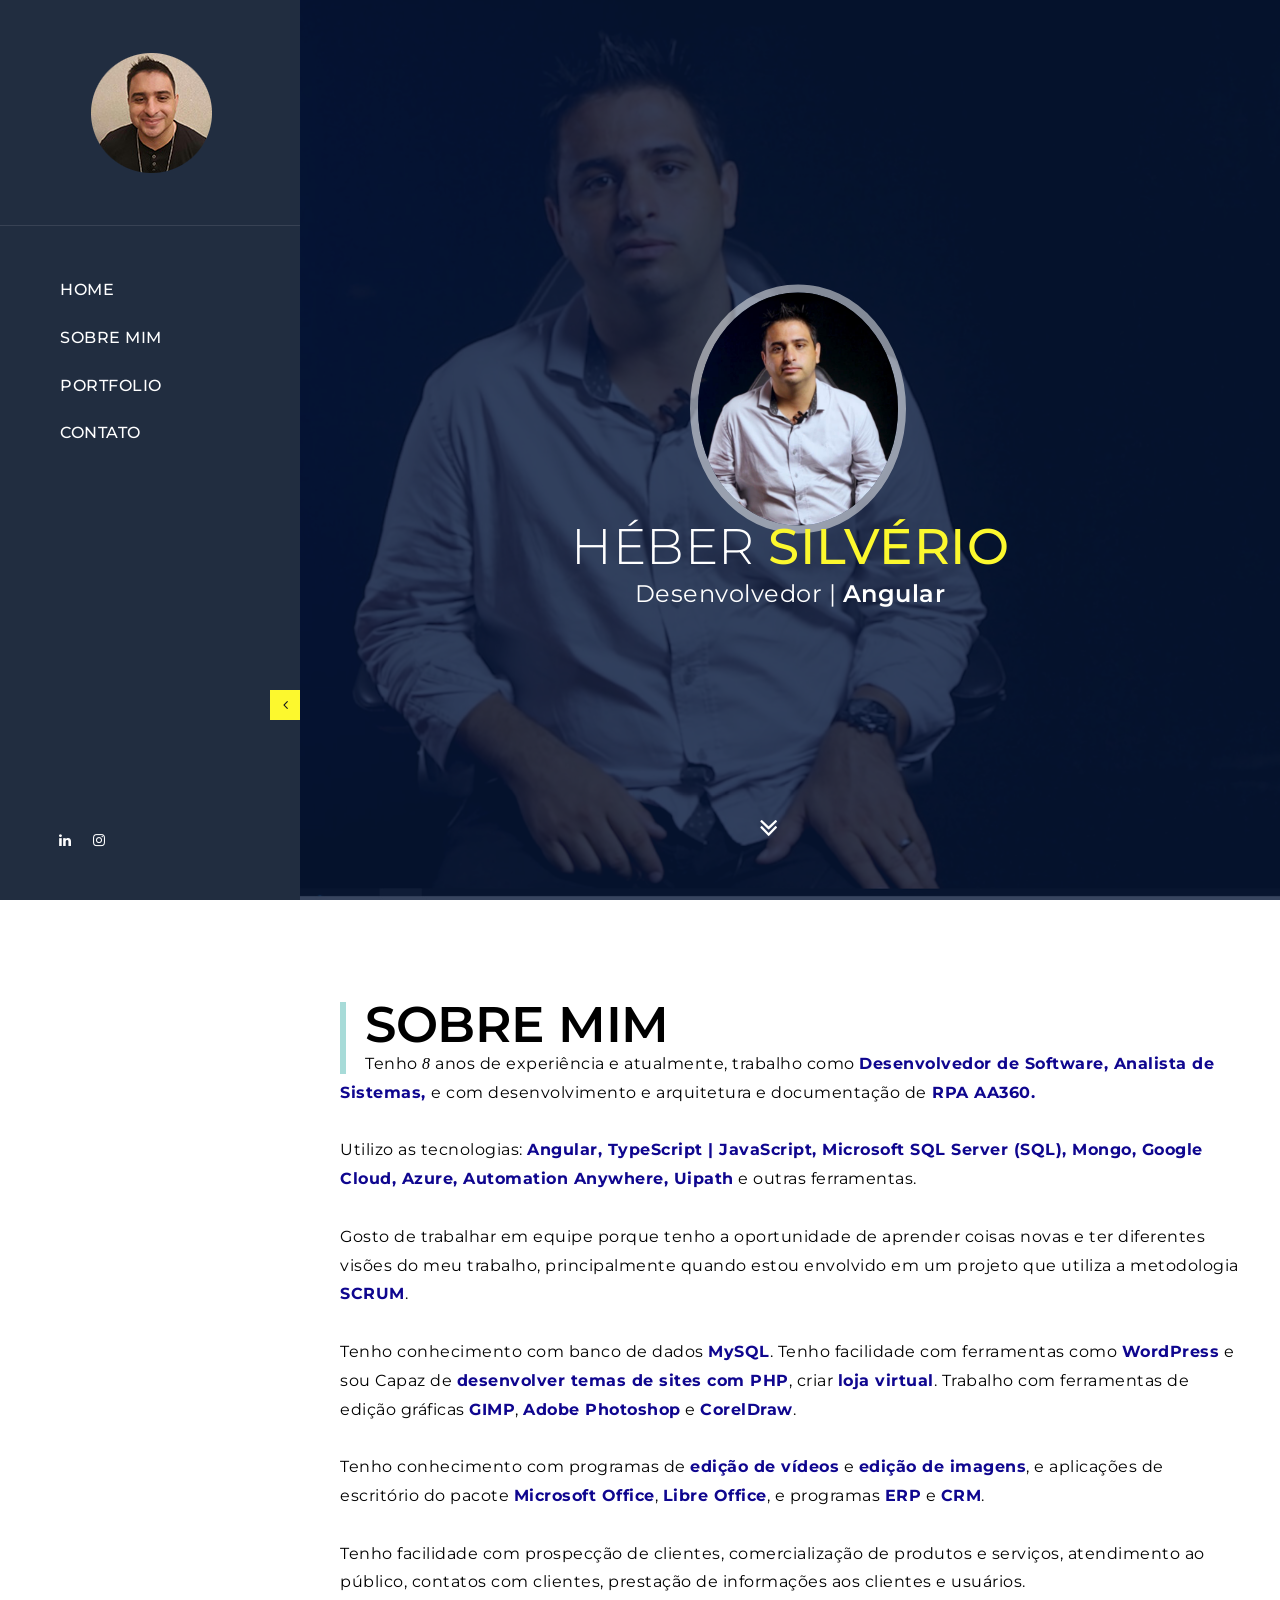
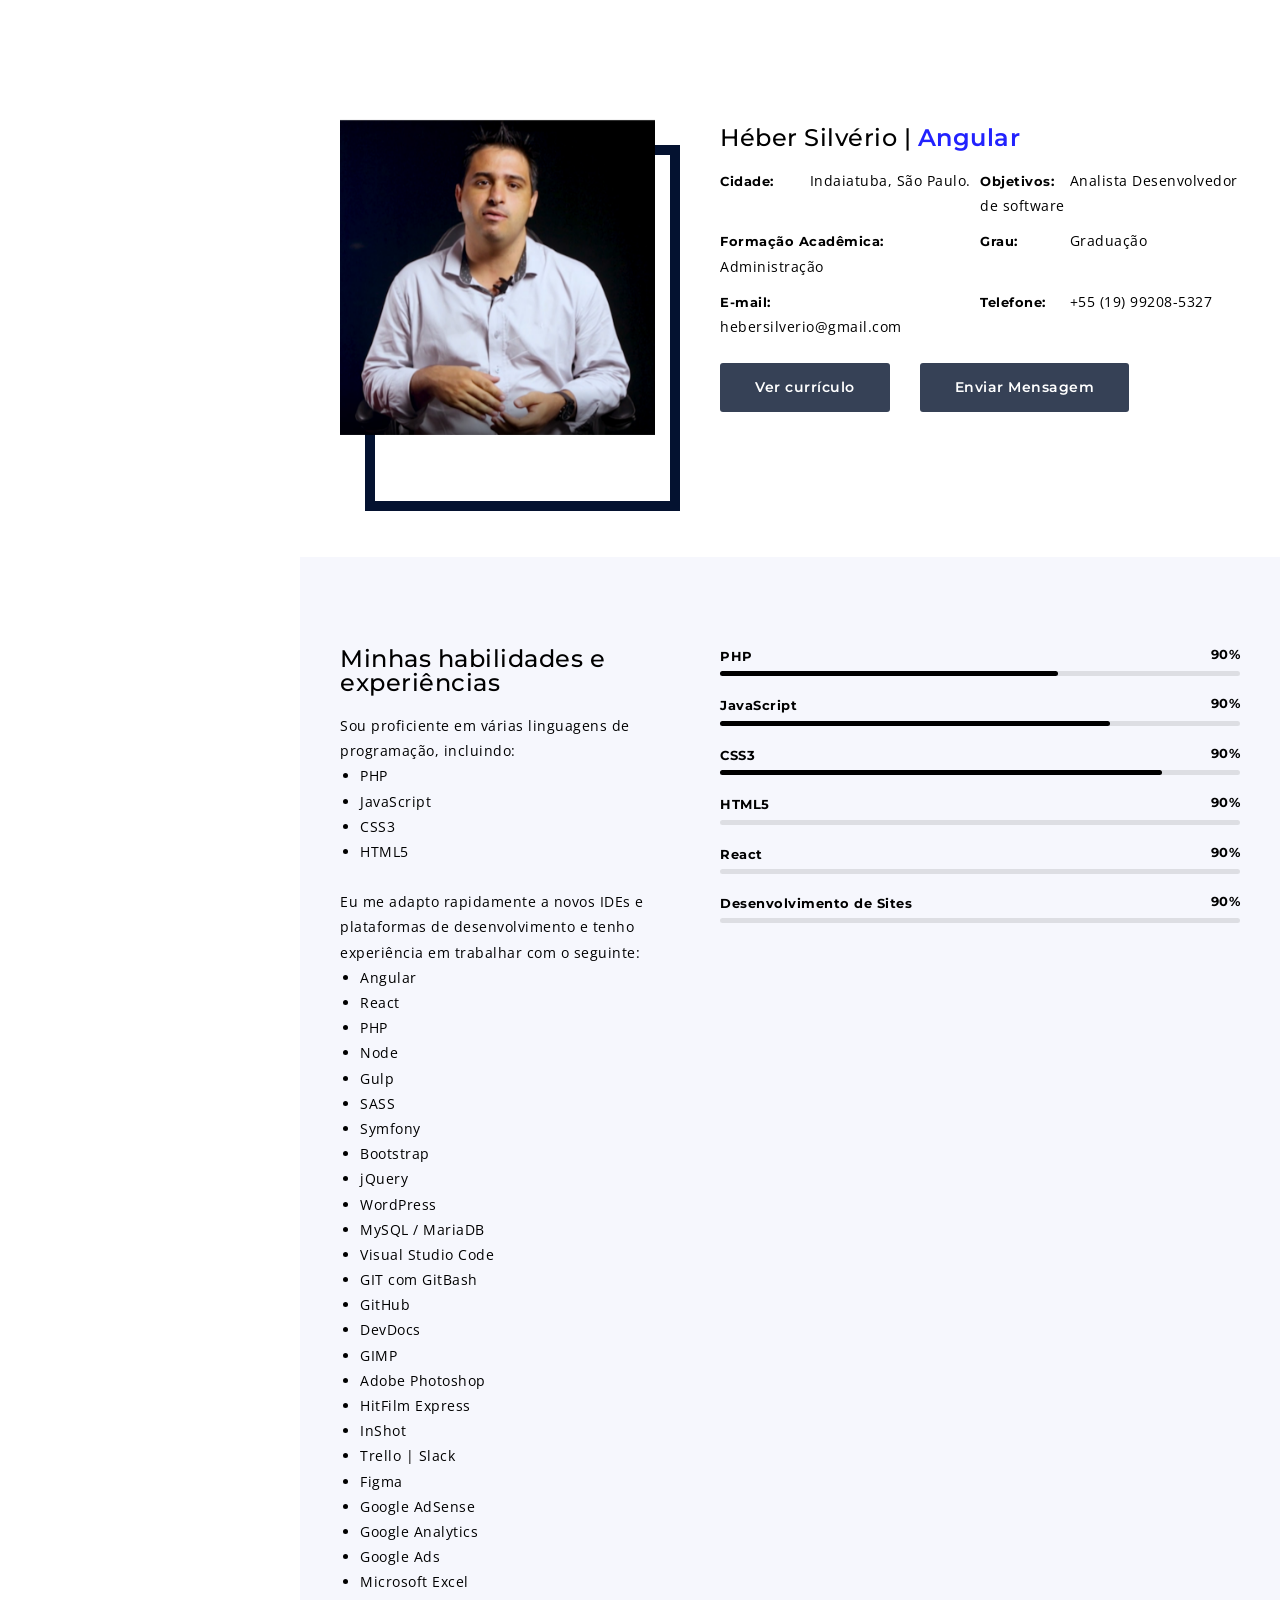
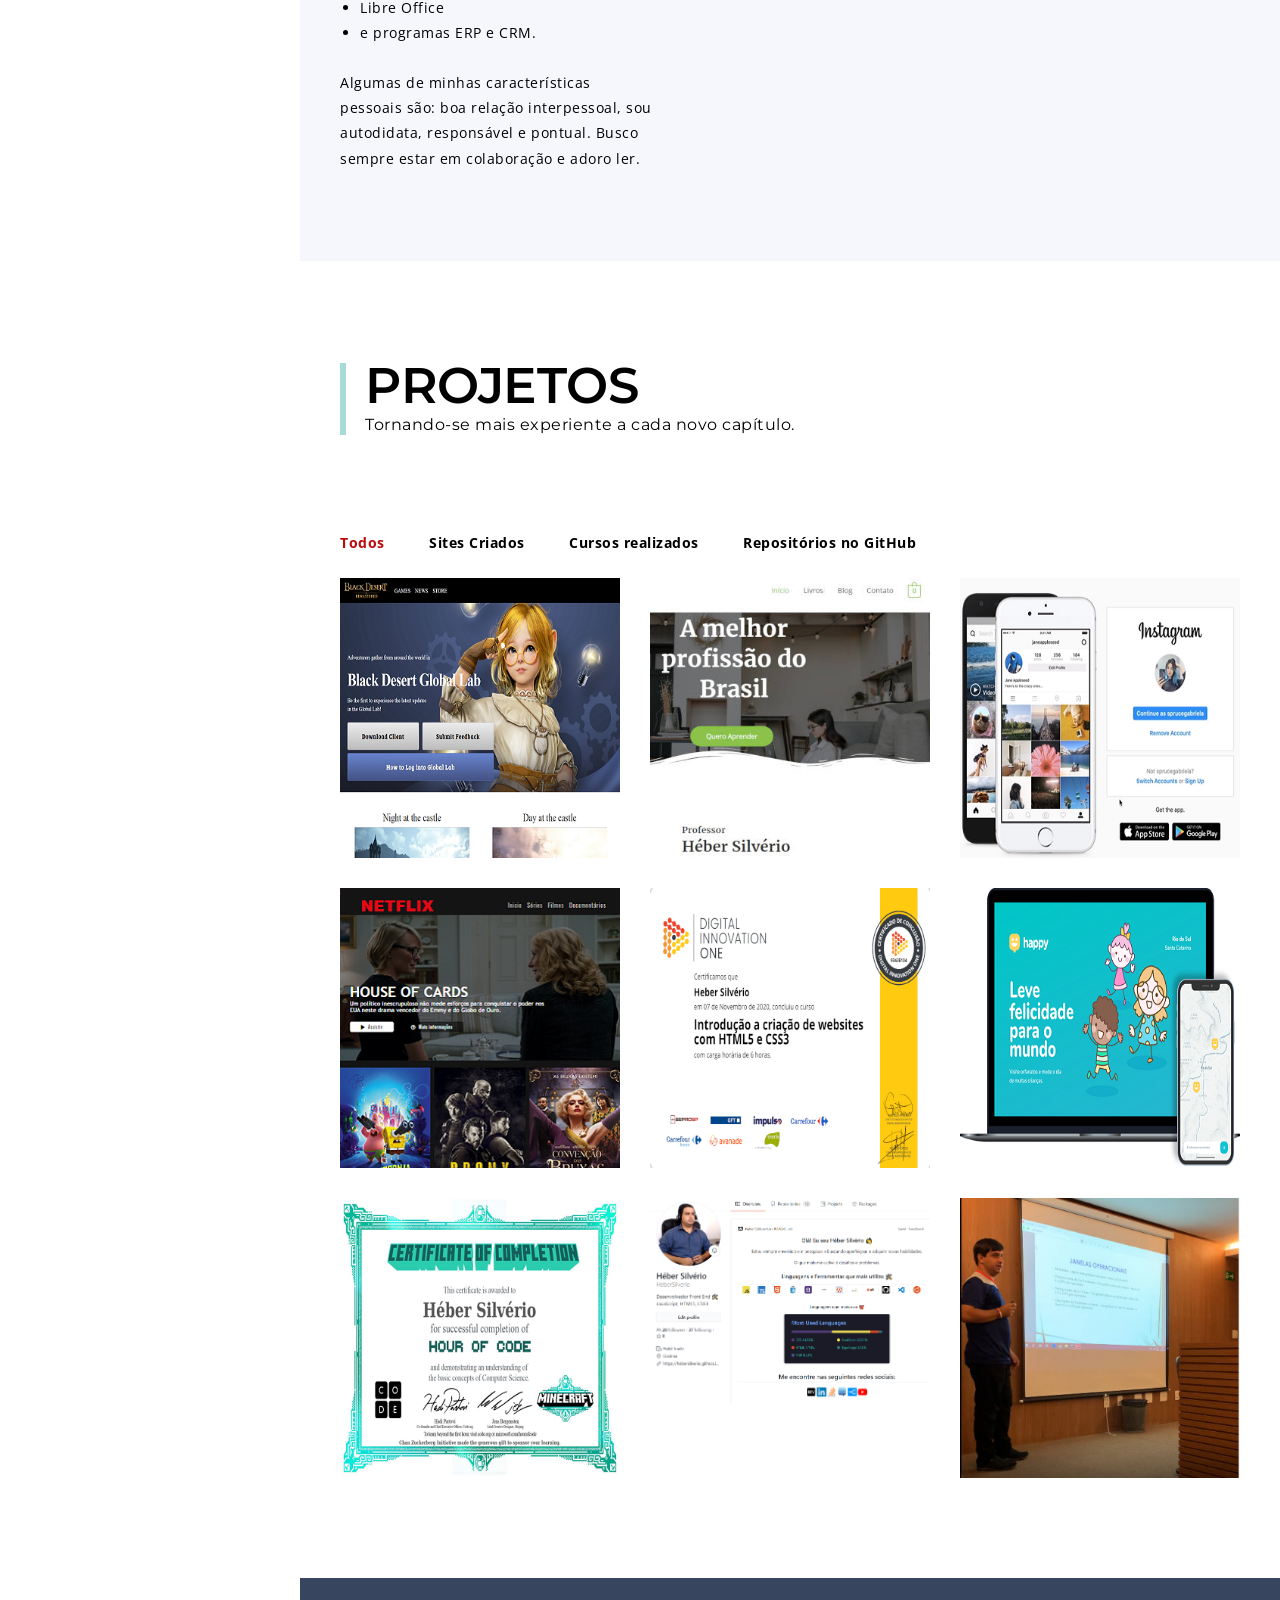
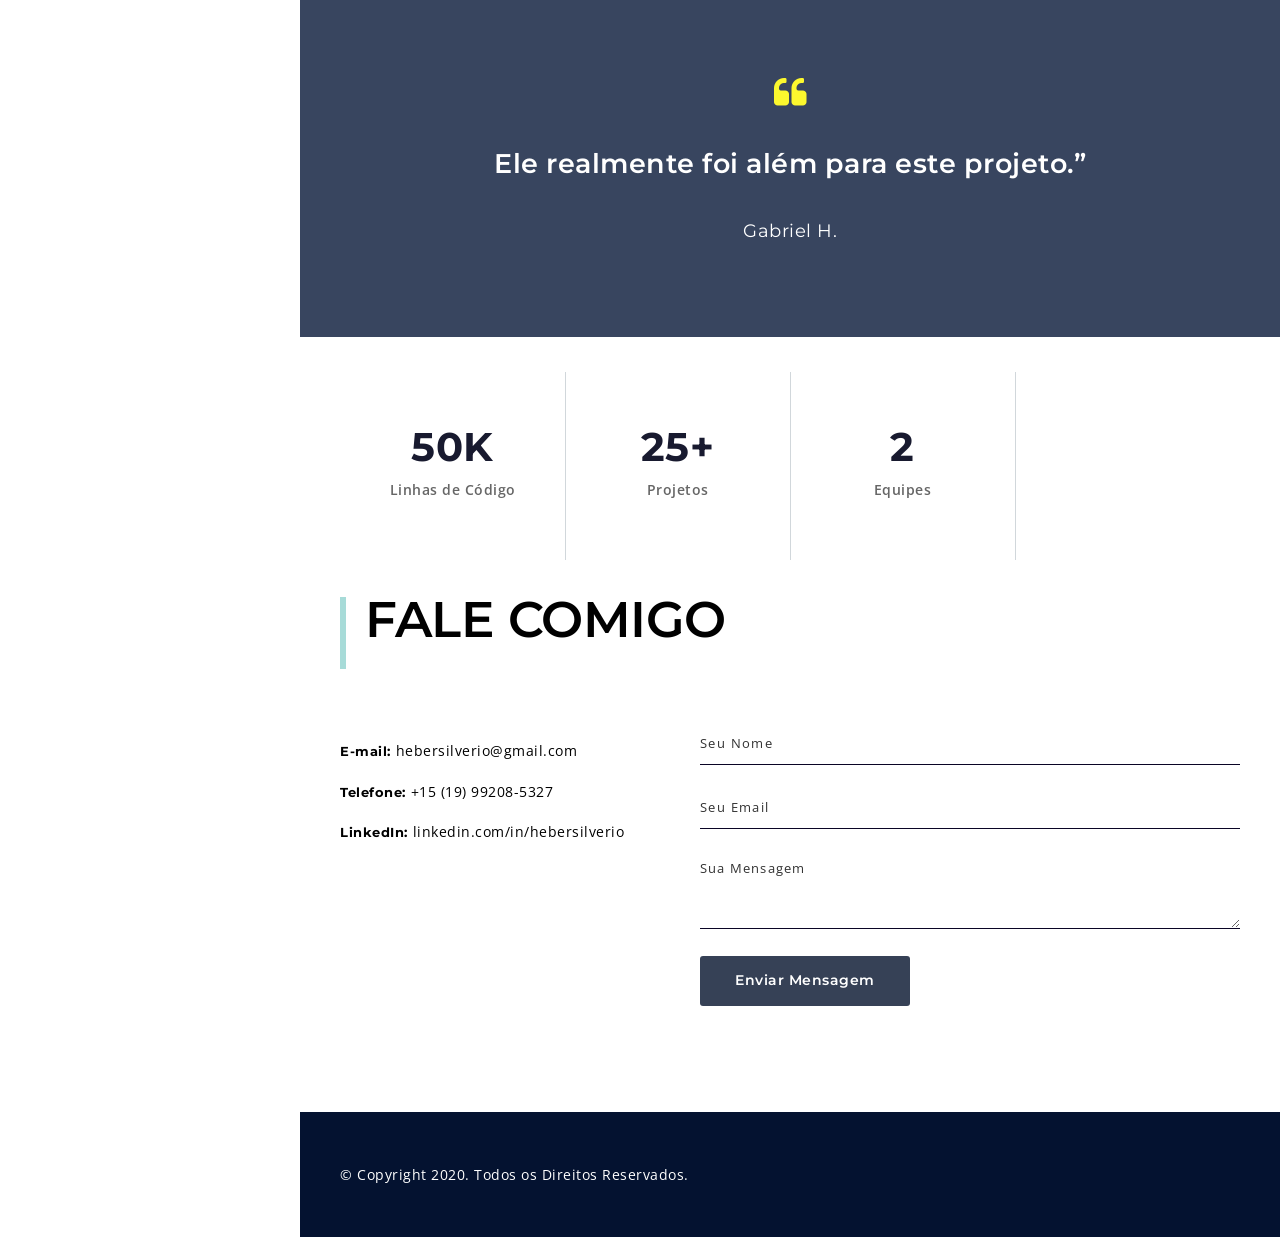
==== commit 9093133c: "atualiza currículo" ====
--- a/index.html
+++ b/index.html
@@ -134,7 +134,9 @@
                                 <div class="arlo_tm_title_holder">
                                     <h3>Sobre Mim</h3>
                                       <span>  
-                              Eu utilizo a linguagem de programação <strong>Typescript</strong> nos projetos com <strong>Angular</strong>, e <strong>Javascript</strong> e <strong>PHP</strong> quando estou desenvolvendo temas para o wordpress. A linguagem de folha de estilo <strong>CSS</strong> e também as linguagens de marcação  <strong>HTML5</strong> e <strong>Markdown</strong> sempre são utilizadas em projetos Front-end. No desenvolvimento de WebSite ou aplicativos com <strong>Angular</strong> ou <strong>React</strong> é comum utilizarmos bibliotecas como <strong>Bootstrap</strong>, <strong>Jquery</strong> e frameworks como <strong>Symfony</strong> com suas diversas funcionalidades.
+                              Tenho <i id="experience-years"></i> anos de experiência e atualmente, trabalho como <strong>Desenvolvedor de Software, Analista de Sistemas, </strong>e com desenvolvimento e arquitetura e documentação de<strong> RPA AA360.</strong>
+                              <br><br>
+                              Utilizo as tecnologias: <strong>Angular, TypeScript | JavaScript, Microsoft SQL Server (SQL), Mongo, Google Cloud, Azure, Automation Anywhere, Uipath</strong> e outras ferramentas. 
                               <br><br>
                               Gosto de trabalhar em equipe porque tenho a oportunidade de aprender coisas novas e ter diferentes visões do meu trabalho, principalmente quando estou envolvido em um projeto que utiliza a metodologia <strong>SCRUM</strong>. 
 										<br><br>
@@ -174,7 +176,7 @@
                                                         <span><label>Cidade:</label> Indaiatuba, São Paulo.</span>
                                                     </li>
                                                     <li>
-                                                        <span><label>Objetivos:</label> Desenvolvedor Front End Pleno</span>
+                                                        <span><label>Objetivos:</label> Analista Desenvolvedor de software </span>
                                                     </li>
                                                     <li>
                                                         <span><label>Formação Acadêmica:</label> Administração</span>
@@ -193,7 +195,7 @@
                                             <div class="buttons_wrap">
                                                 <ul>
                                                     <li>
-                                                        <a href="img/portfolio/Cv-Heber-Linkedin.pdf"><span>Ver currículo</span></a>
+                                                        <a href="img/portfolio/CurriculoDev2024.pdf" target="_blank"><span>Ver currículo</span></a>
                                                     </li>
                                                     <li class="anchor">
                                                         <a href="#contact"><span>Enviar Mensagem</span></a>
@@ -236,7 +238,13 @@
                                             <br> Eu me adapto rapidamente a novos IDEs e plataformas de desenvolvimento e tenho experiência em trabalhar com o seguinte:
                                             <ul style="padding-left: 20px">
                                                 <li>
+                                                   Angular
+                                                </li>
+                                                <li>
                                                    React
+                                                </li>
+                                                <li>
+                                                   PHP
                                                 </li>
                                                 <li>
                                                    Node
@@ -631,6 +639,7 @@
     <!--[if lt IE 10]> <script type="text/javascript" src="js/ie8.js"></script> <![endif]-->
     <script src="js/plugins.js"></script>
     <script src="js/init.js"></script>
+    <script src="js/others.js"></script>
     <!-- /SCRIPTS -->
 
 </body>
